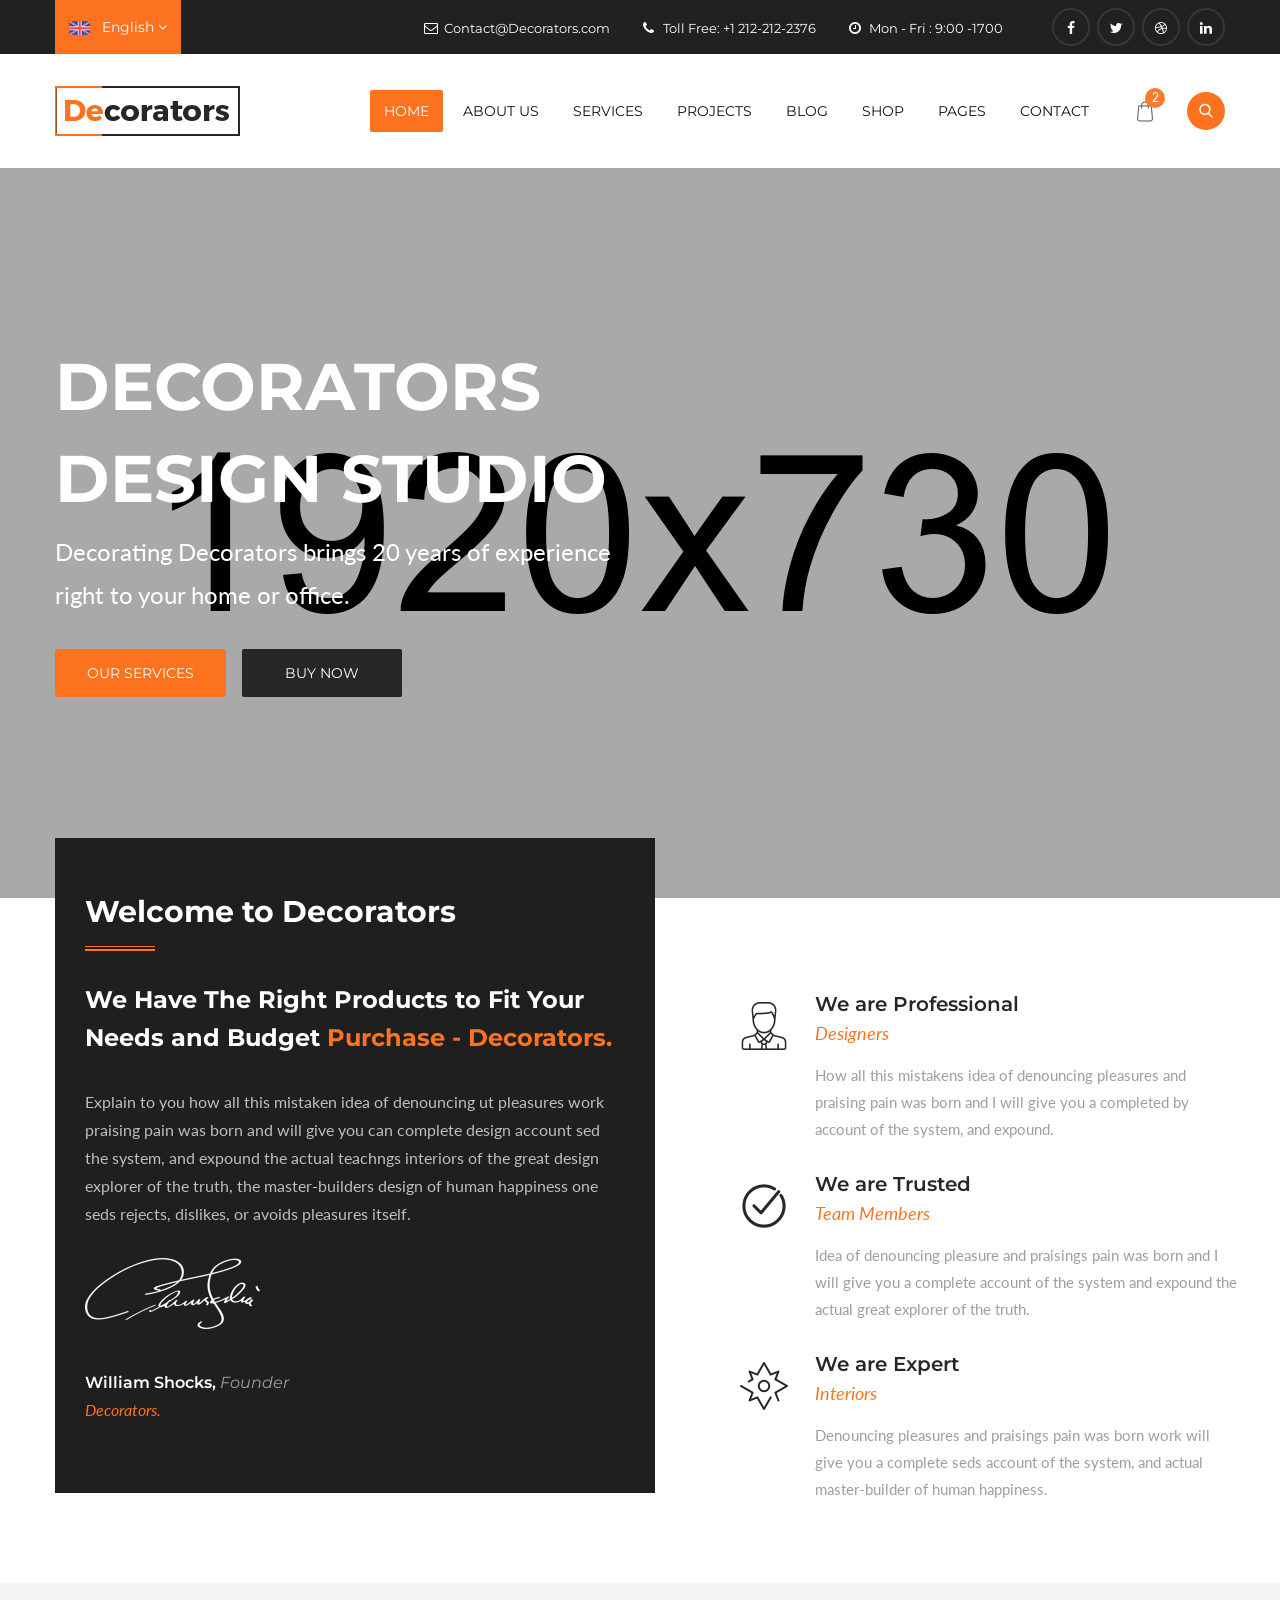
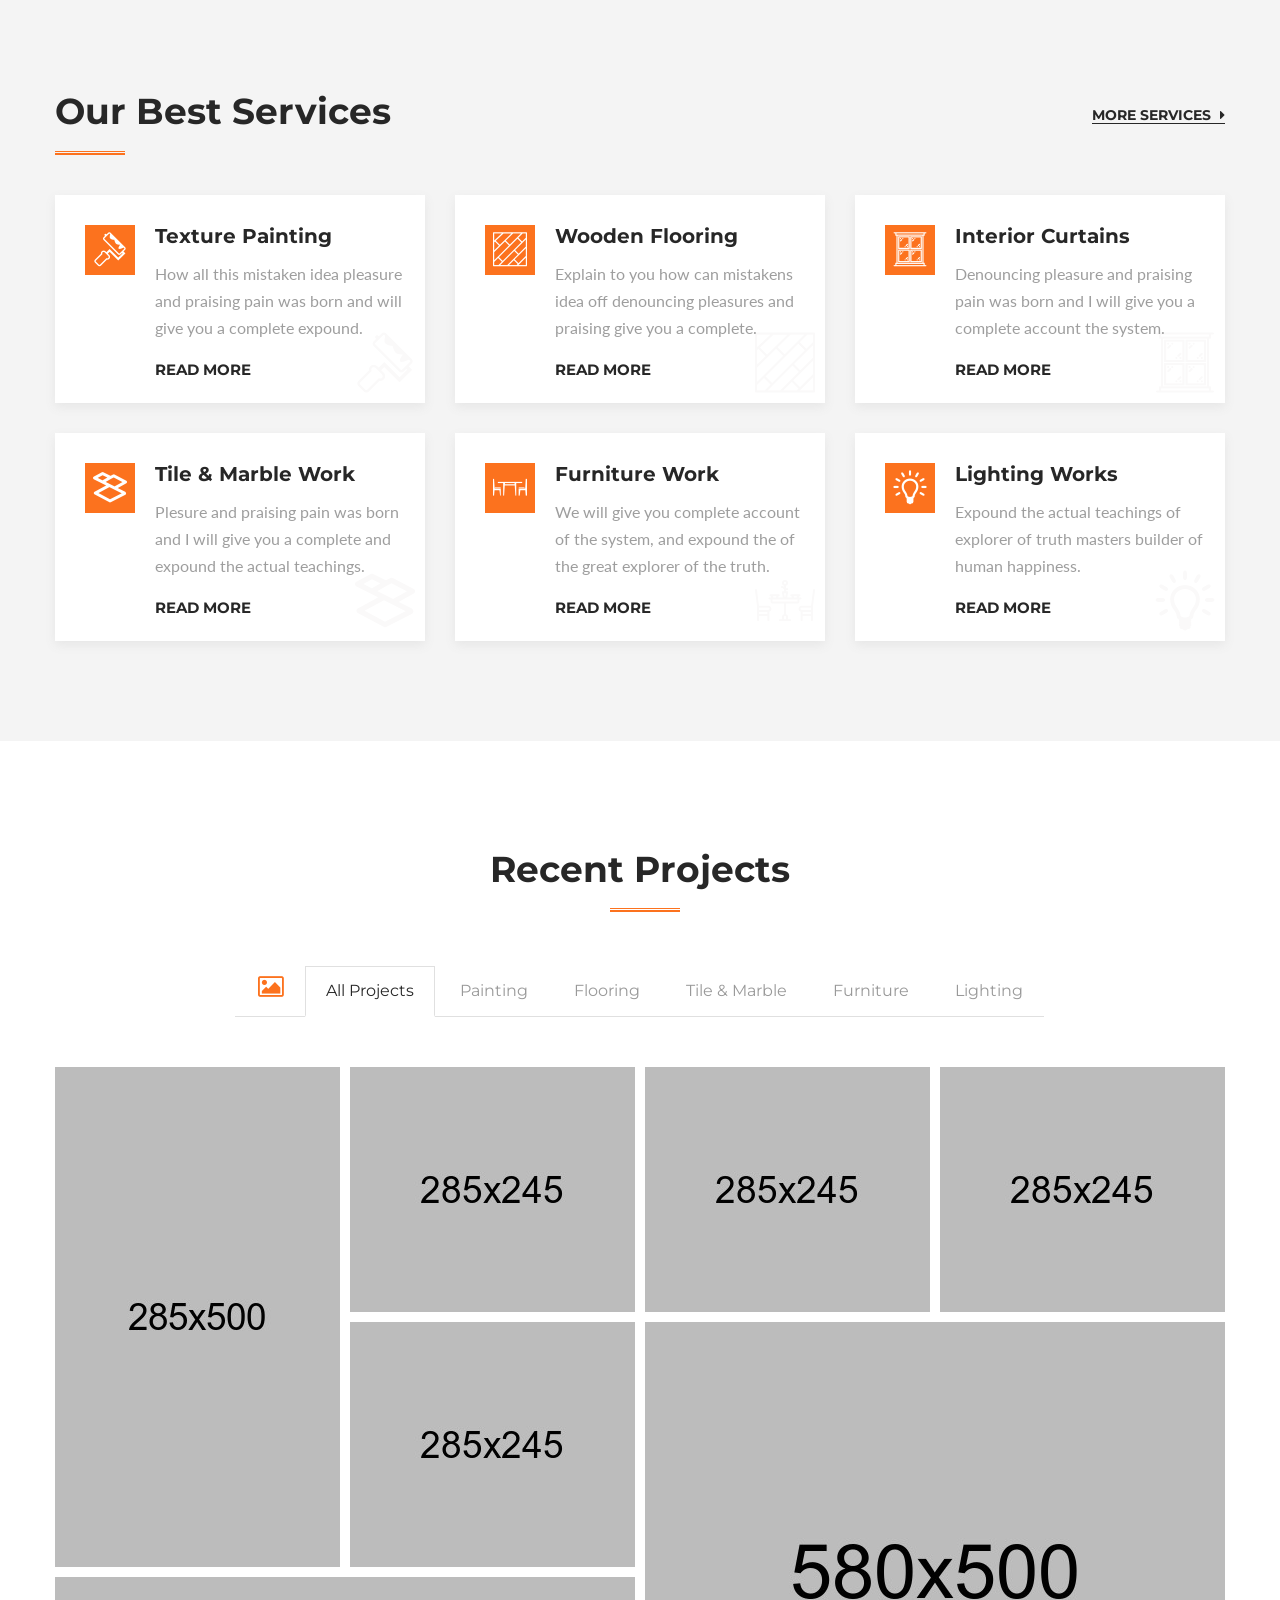
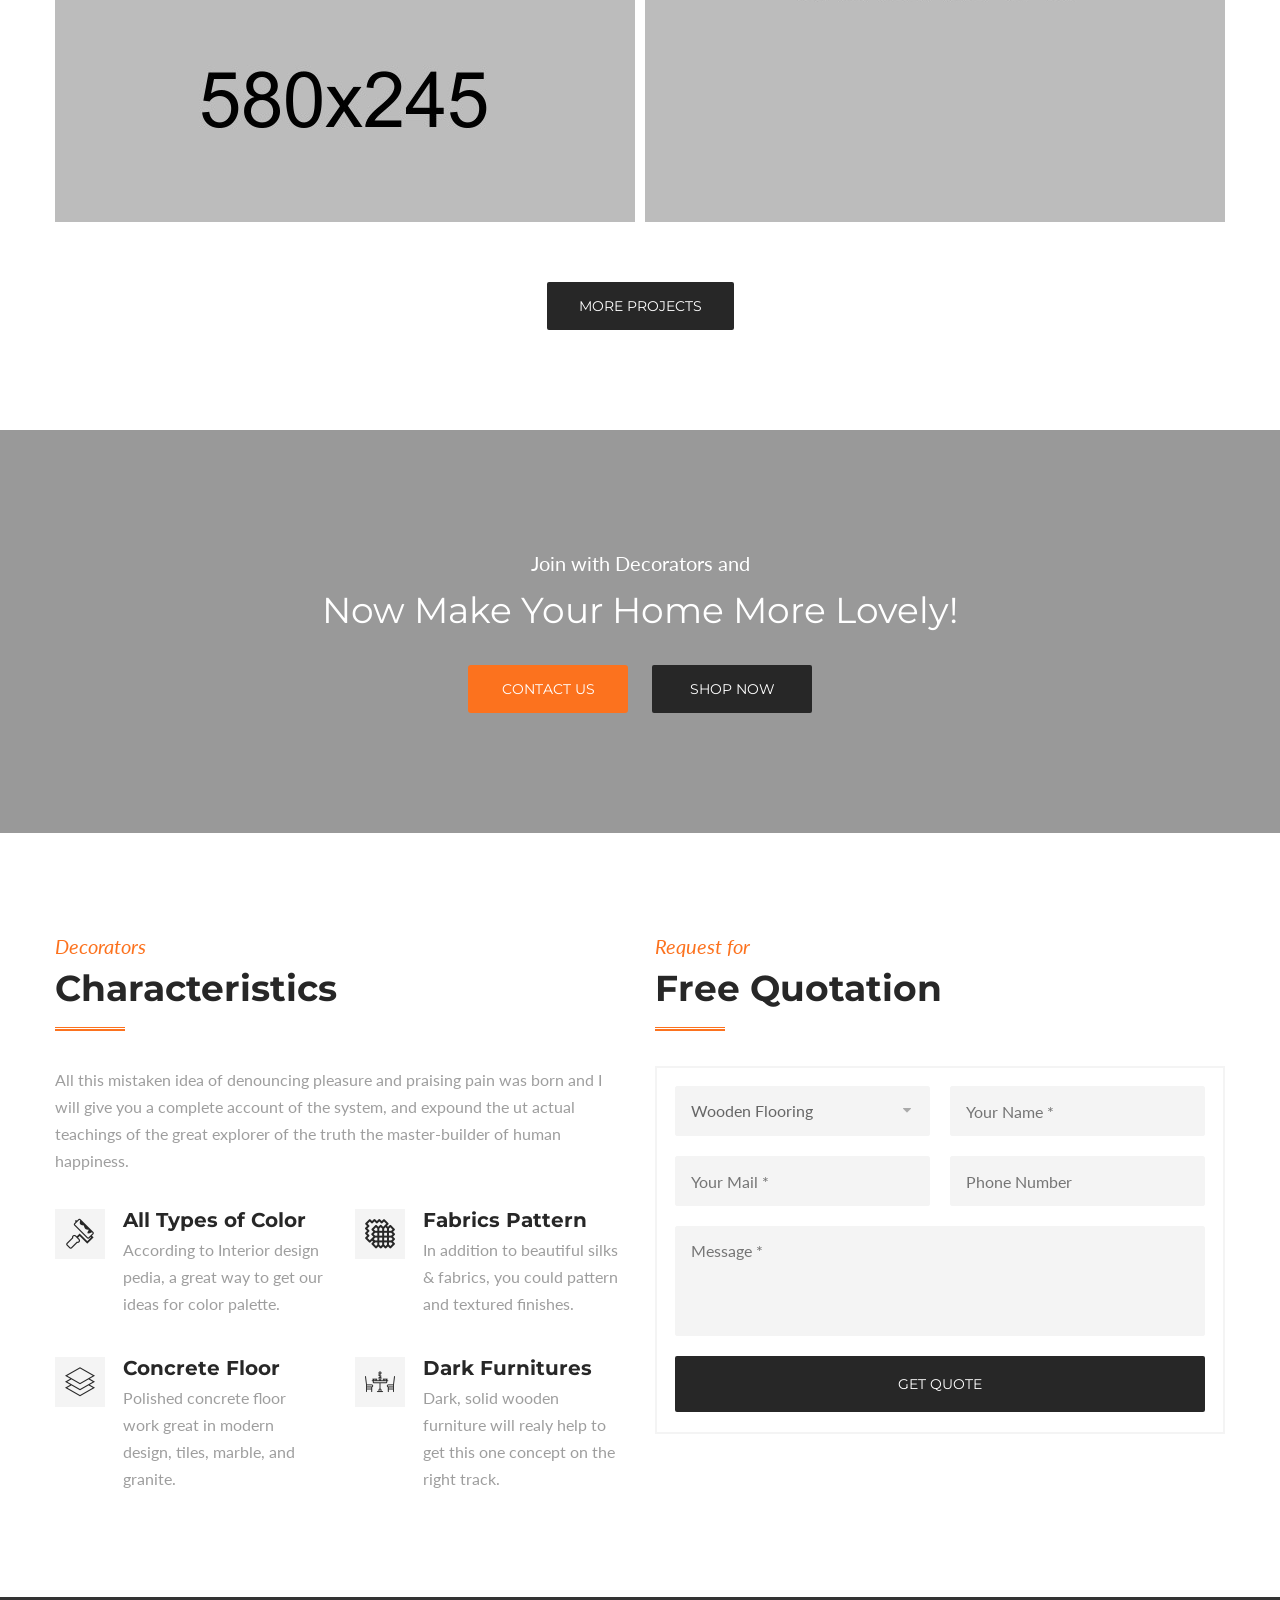
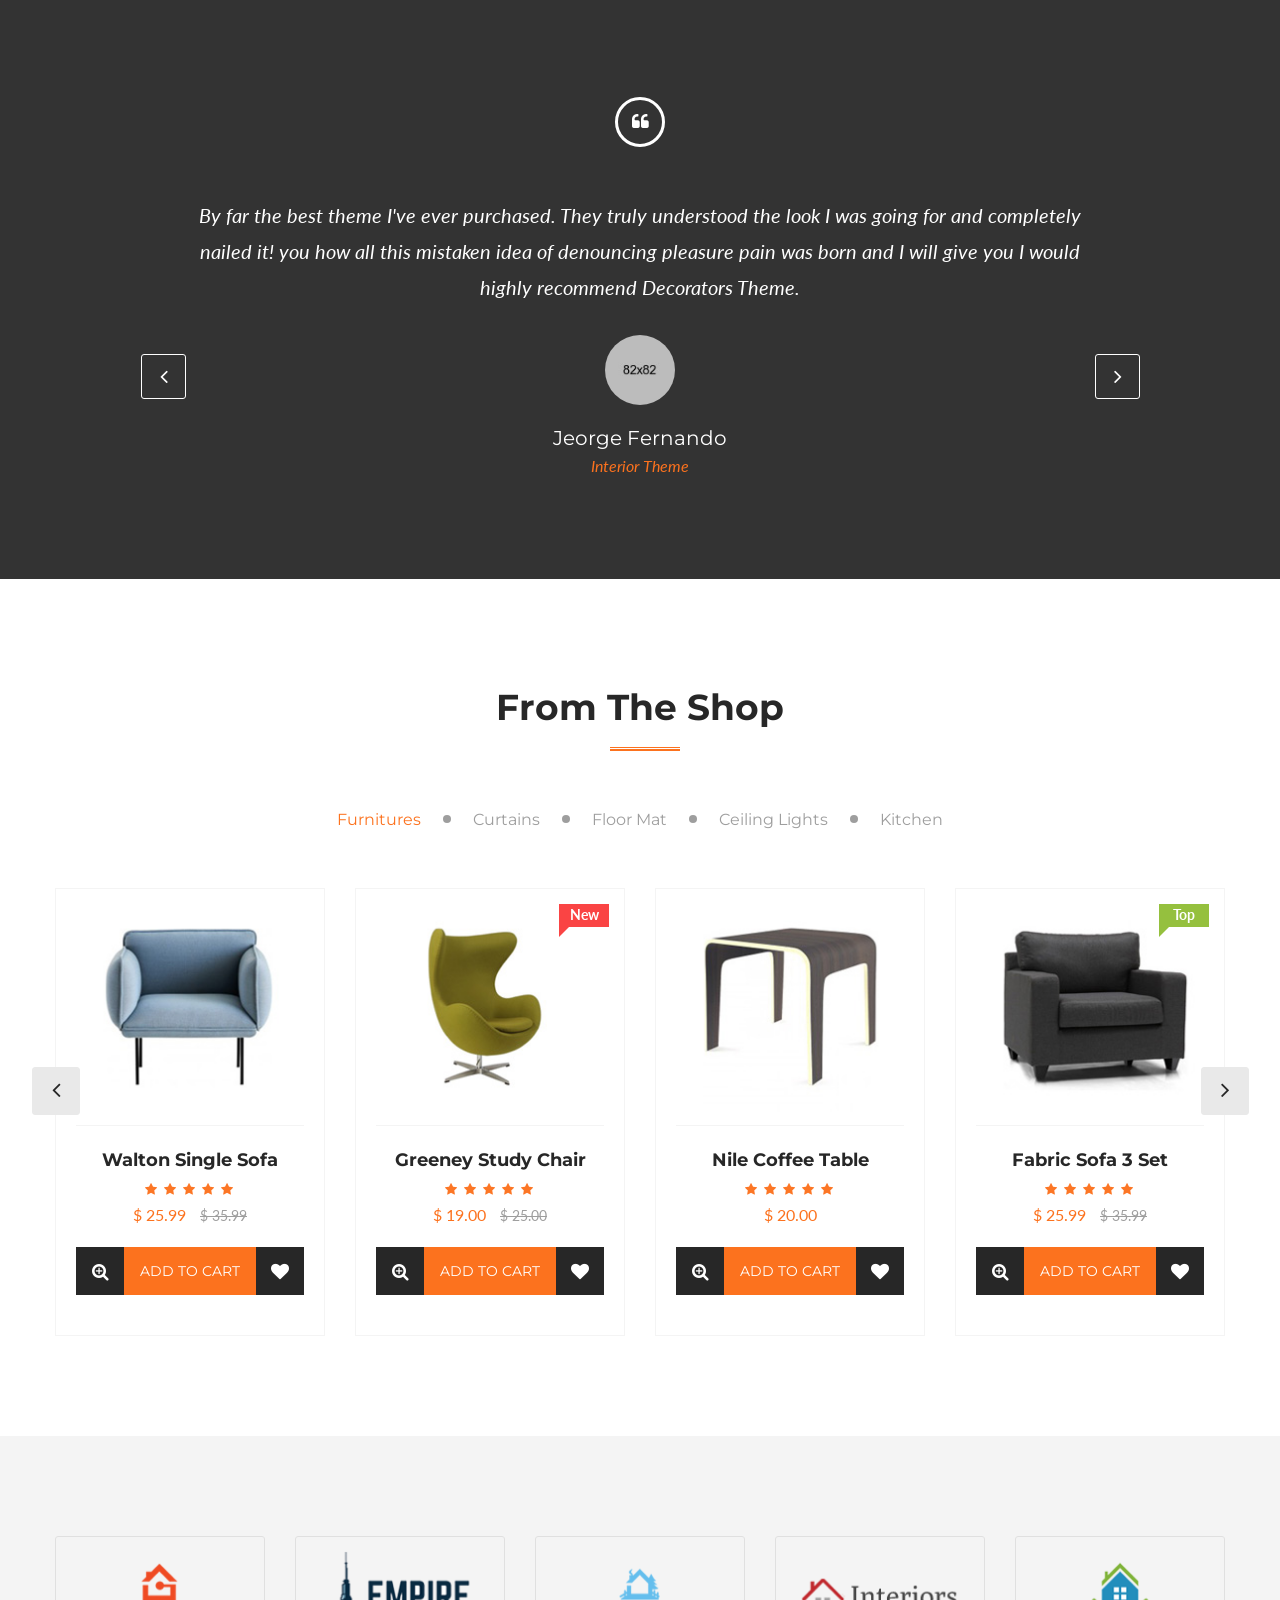
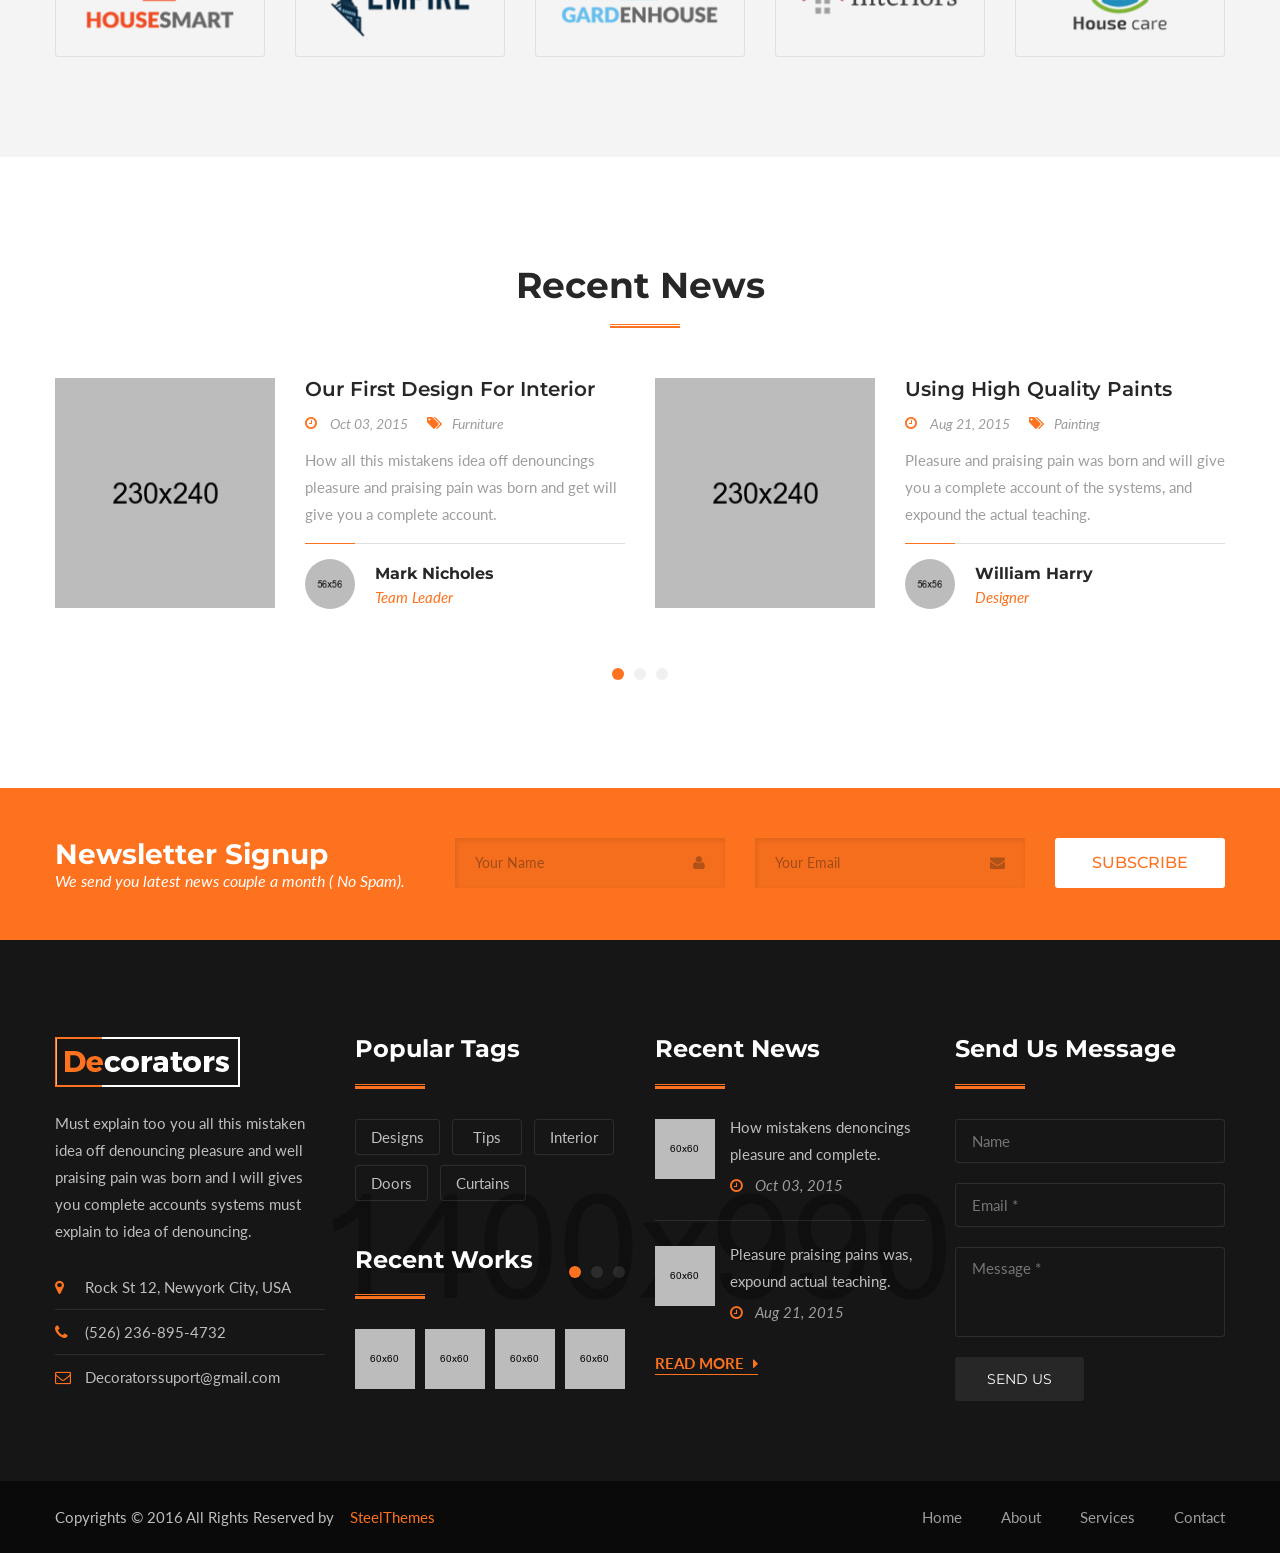
==== index.html @ 327706ab "add" ====
<!DOCTYPE html>
<html>
<head>
<meta charset="utf-8">
<title>Decorators - Design Studio HTML Template | Homepage</title>
<!-- Stylesheets -->
<link href="css/bootstrap.css" rel="stylesheet">
<link href="css/revolution-slider.css" rel="stylesheet">
<link href="css/style.css" rel="stylesheet">
<link rel="shortcut icon" href="images/favicon.ico" type="image/x-icon">
<link rel="icon" href="images/favicon.ico" type="image/x-icon">
<!-- Responsive -->
<meta http-equiv="X-UA-Compatible" content="IE=edge">
<meta name="viewport" content="width=device-width, initial-scale=1.0, maximum-scale=1.0, user-scalable=0">
<link href="css/responsive.css" rel="stylesheet">
<!--[if lt IE 9]><script src="https://cdnjs.cloudflare.com/ajax/libs/html5shiv/3.7.3/html5shiv.js"></script><![endif]-->
<!--[if lt IE 9]><script src="js/respond.js"></script><![endif]-->
</head>

<body>

<div class="page-wrapper">
 	
    <!-- Preloader -->
    <div class="preloader"></div>
 	
    <!-- Main Header-->
    <header class="main-header">
    	<!-- Header Top -->
    	<div class="header-top">
        	<div class="auto-container">
            	<div class="row clearfix">
                    
                    <!--Top Left-->
                    <div class="top-left pull-left">
                    	<div class="dropdown lang-dropdown">
                        	<button  class="btn btn-primary dropdown-toggle" type="button" data-toggle="dropdown"><img src="images/icons/flog.png" alt="" /> &nbsp; English <span class="fa fa-angle-down"></span></button>
                            <ul class="dropdown-menu">
                                <li><a href="#">French</a></li>
                                <li><a href="#">Espanish</a></li>
                                <li><a href="#">Chinese</a></li>
                            </ul>
                        </div>
                    </div>
                    
                    <!--Top Right-->
                    <div class="top-right pull-right">
                    
                    	<!--social-icon-->
                        <div class="social-icon">
                        	<a href="#"><span class="fa fa-facebook"></span></a>
                            <a href="#"><span class="fa fa-twitter"></span></a>
                            <a href="#"><span class="fa fa-dribbble"></span></a>
                            <a href="#"><span class="fa fa-linkedin"></span></a>
                        </div>
                        
                    	<ul>
                        	<li><span class="fa fa-envelope-o"></span>Contact@Decorators.com</li>
                            <li><span class="fa fa-phone"></span>Toll Free: +1 212-212-2376</li>
                            <li><span class="fa fa-clock-o"></span>Mon - Fri : 9:00 -1700</li>
                        </ul>
                        
                        
                    </div>
                    
                </div>
                
            </div>
        </div><!-- Header Top End -->
        
        
        <!-- Main Box -->
    	<div class="main-box">
        	<div class="auto-container">
            	<div class="outer-container clearfix">
                    <!--Logo Box-->
                    <div class="logo-box">
                        <div class="logo"><a href="index.html"><img src="images/logo.png" alt=""></a></div>
                    </div>
                    
                    <!--Nav Outer-->
                    <div class="nav-outer clearfix">
                        <!-- Main Menu -->
                        <nav class="main-menu">
                            <div class="navbar-header">
                                <!-- Toggle Button -->    	
                                <button type="button" class="navbar-toggle" data-toggle="collapse" data-target=".navbar-collapse">
                                <span class="icon-bar"></span>
                                <span class="icon-bar"></span>
                                <span class="icon-bar"></span>
                                </button>
                            </div>
                            
                            <div class="navbar-collapse collapse clearfix">
                                <ul class="navigation clearfix">
                                    <li class="current"><a href="index.html">Home</a></li>
                                    <li class="dropdown"><a href="#">About Us</a>
                                    	<ul>
                                            <li><a href="about-us.html">About Us</a></li>
                                            <li><a href="our-team.html">Our Team</a></li>
                                            <li><a href="team-single.html">Team Single</a></li>
                                        </ul>
                                    </li>
                                    <li class="dropdown"><a href="#">Services</a>
                                    	<ul>
                                            <li><a href="services.html">Our Services</a></li>
                                            <li><a href="service-single.html">Services Single</a></li>
                                        </ul>
                                    </li>
                                    <li class="dropdown"><a href="#">Projects</a>
                                    	<ul>
                                            <li><a href="portfolio-default.html">Projects Standard</a></li>
                                            <li><a href="portfolio-fullwidth.html">Projects Fullwidth</a></li>
                                            <li><a href="portfolio-with-text.html">Projects With Text</a></li>
                                            <li><a href="portfolio-single-one.html">Projects Single 01</a></li>
                                            <li><a href="portfolio-single-two.html">Projects Single 02</a></li>
                                        </ul>
                                    </li>
                                    <li class="dropdown"><a href="#">Blog</a>
                                    	<ul>
                                            <li><a href="blog.html">Blog Standard</a></li>
                                            <li><a href="blog-large-image.html">Blog Large Image</a></li>
                                            <li><a href="blog-single.html">Blog Single</a></li>
                                        </ul>
                                    </li>
                                    
                                    <li class="dropdown"><a href="#">Shop</a>
                                        <ul>
                                            <li><a href="shop.html">Shop Products</a></li>
                                            <li><a href="shop-single.html">Shop Single</a></li>
                                            <li><a href="shopping-cart.html">Shopping Cart</a></li>
                                            <li><a href="checkout.html">Checkout</a></li>
                                            <li><a href="register.html">Login / Register</a></li>
                                        </ul>
                                    </li>
                                    
                                    <li class="dropdown"><a href="#">Pages</a>
                                    	<ul>
                                            <li><a href="about-us.html">About Us</a></li>
                                            <li><a href="our-team.html">Our Team</a></li>
                                            <li><a href="team-single.html">Team Single</a></li>
                                            <li><a href="pricing.html">Pricing Table</a></li>
                                            <li><a href="faqs.html">FAQ's</a></li>
                                        </ul>
                                    </li>
                                    
                                    <li><a href="contact.html">Contact</a></li>
                                    
                                 </ul>
                            </div>
                        </nav><!-- Main Menu End-->
                        
                    </div><!--Nav Outer End-->
                    
                    <!-- Hidden Nav Toggler -->
                    <div class="nav-toggler">
                    <button class="hidden-bar-opener"><span class="icon fa fa-bars"></span></button>
                    </div><!-- / Hidden Nav Toggler -->
                    
                    <!--Search Btn-->
                    <a href="shopping-cart.html" class="cart-btn-outer"><div class="icon"><span class="flaticon-shopping-bag"></span><span class="count">2</span></div></a>
                    <div class="header-search-icon search-box-btn"><span class="flaticon-search"></span></div>
                    
            	</div>    
            </div>
        </div>
    
    </header>
    <!--End Main Header -->
    
    
    <!-- Hidden Navigation Bar -->
    <section class="hidden-bar right-align">
        
        <div class="hidden-bar-closer">
            <button class="btn"><i class="fa fa-close"></i></button>
        </div>
        
        <!-- Hidden Bar Wrapper -->
        <div class="hidden-bar-wrapper">
        
            <!-- .logo -->
            <div class="logo text-center">
                <a href="index.html"><img src="images/logo-2.png" alt=""></a>			
            </div><!-- /.logo -->
            
            <!-- .Side-menu -->
            <div class="side-menu">
            <!-- .navigation -->
                <ul class="navigation">
                    <li class="current"><a href="index.html">Home</a></li>
                    <li class="dropdown"><a href="#">About Us</a>
                        <ul>
                            <li><a href="about-us.html">About Us</a></li>
                            <li><a href="our-team.html">Our Team</a></li>
                            <li><a href="team-single.html">Team Single</a></li>
                        </ul>
                    </li>
                    <li class="dropdown"><a href="#">Services</a>
                        <ul class="submenu">
                            <li><a href="services.html">Our Services</a></li>
                            <li><a href="service-single.html">Services Single</a></li>
                        </ul>
                    </li>
                    <li class="dropdown"><a href="#">Projects</a>
                        <ul class="submenu">
                            <li><a href="portfolio-default.html">Projects Standard</a></li>
                            <li><a href="portfolio-fullwidth.html">Projects Fullwidth</a></li>
                            <li><a href="portfolio-with-text.html">Projects With Text</a></li>
                            <li><a href="portfolio-single-one.html">Projects Single 01</a></li>
                            <li><a href="portfolio-single-two.html">Projects Single 02</a></li>
                        </ul>
                    </li>
                    <li class="dropdown"><a href="#">Blog</a>
                        <ul class="submenu">
                            <li><a href="blog.html">Blog Standard</a></li>
                            <li><a href="blog-large-image.html">Blog large Image</a></li>
                            <li><a href="blog-single.html">Blog Single</a></li>
                        </ul>
                    </li>
                    
                    <li class="dropdown"><a href="#">Shop</a>
                        <ul class="submenu">
                            <li><a href="shop.html">Shop Products</a></li>
                            <li><a href="shop-single.html">Shop Single</a></li>
                            <li><a href="shopping-cart.html">Shopping Cart</a></li>
                            <li><a href="checkout.html">Checkout</a></li>
                            <li><a href="register.html">Login / Register</a></li>
                        </ul>
                    </li>
                    
                    <li class="dropdown"><a href="#">Pages</a>
                        <ul class="submenu">
                            <li><a href="about-us.html">About Us</a></li>
                            <li><a href="our-team.html">Our Team</a></li>
                            <li><a href="team-single.html">Team Single</a></li>
                            <li><a href="pricing.html">Pricing Table</a></li>
                            <li><a href="faqs.html">FAQ's</a></li>
                        </ul>
                    </li>
                    
                    <li><a href="contact.html">Contact</a></li>
                </ul>
            </div><!-- /.Side-menu -->
        
            <div class="social-icons">
                <ul>
                    <li><a href="#"><i class="fa fa-facebook"></i></a></li>
                    <li><a href="#"><i class="fa fa-twitter"></i></a></li>
                    <li><a href="#"><i class="fa fa-google-plus"></i></a></li>
                    <li><a href="#"><i class="fa fa-linkedin"></i></a></li>
                </ul>
            </div>
        
        </div><!-- / Hidden Bar Wrapper -->
    </section>
    <!-- / Hidden Bar -->
    
    <!--Main Slider-->
    <section class="main-slider">
    	
        <div class="tp-banner-container">
            <div class="tp-banner">
                <ul>
                	
                    <li data-transition="fade" data-slotamount="1" data-masterspeed="1000" data-thumb="images/main-slider/image-1.jpg"  data-saveperformance="off"  data-title="Awesome Title Here">
                    <img src="images/main-slider/image-1.jpg"  alt=""  data-bgposition="center top" data-bgfit="cover" data-bgrepeat="no-repeat"> 
                    
                    <div class="tp-caption sfl sfb tp-resizeme"
                    data-x="left" data-hoffset="15"
                    data-y="center" data-voffset="-100"
                    data-speed="1500"
                    data-start="0"
                    data-easing="easeOutExpo"
                    data-splitin="none"
                    data-splitout="none"
                    data-elementdelay="0.01"
                    data-endelementdelay="0.3"
                    data-endspeed="1200"
                    data-endeasing="Power4.easeIn"><h2>Decorators<br> design studio</h2></div>
                    
                    <div class="tp-caption sfl sfb tp-resizeme"
                    data-x="left" data-hoffset="15"
                    data-y="center" data-voffset="40"
                    data-speed="1500"
                    data-start="500"
                    data-easing="easeOutExpo"
                    data-splitin="none"
                    data-splitout="none"
                    data-elementdelay="0.01"
                    data-endelementdelay="0.3"
                    data-endspeed="1200"
                    data-endeasing="Power4.easeIn"><div class="text">Decorating Decorators brings 20 years of experience<br>right to your home or office.</div></div>
                    
                    <div class="tp-caption sfr sfb tp-resizeme"
                    data-x="left" data-hoffset="15"
                    data-y="center" data-voffset="140"
                    data-speed="1500"
                    data-start="1000"
                    data-easing="easeOutExpo"
                    data-splitin="none"
                    data-splitout="none"
                    data-elementdelay="0.01"
                    data-endelementdelay="0.3"
                    data-endspeed="1200"
                    data-endeasing="Power4.easeIn"><a href="#" class="theme-btn btn-style-one">Our Services</a> &ensp; <a href="#" class="theme-btn btn-style-two">Buy now</a></div>
                    
                    
                    </li>
                    
                    <li data-transition="fade" data-slotamount="1" data-masterspeed="1000" data-thumb="images/main-slider/image-2.jpg"  data-saveperformance="off"  data-title="Awesome Title Here">
                    <img src="images/main-slider/image-2.jpg"  alt=""  data-bgposition="center top" data-bgfit="cover" data-bgrepeat="no-repeat"> 
                    
                    <div class="tp-caption sfl sfb tp-resizeme"
                    data-x="center" data-hoffset="0"
                    data-y="center" data-voffset="-100"
                    data-speed="1500"
                    data-start="0"
                    data-easing="easeOutExpo"
                    data-splitin="none"
                    data-splitout="none"
                    data-elementdelay="0.01"
                    data-endelementdelay="0.3"
                    data-endspeed="1200"
                    data-endeasing="Power4.easeIn"><h2>Solution For Joy Living</h2></div>
                    
                    <div class="tp-caption sfl sfb tp-resizeme"
                    data-x="center" data-hoffset="0"
                    data-y="center" data-voffset="0"
                    data-speed="1500"
                    data-start="500"
                    data-easing="easeOutExpo"
                    data-splitin="none"
                    data-splitout="none"
                    data-elementdelay="0.01"
                    data-endelementdelay="0.3"
                    data-endspeed="1200"
                    data-endeasing="Power4.easeIn"><div class="text text-center">Decorating Decorators brings 20 years of experience<br>right to your home or office.</div></div>
                    
                    <div class="tp-caption sfr sfb tp-resizeme"
                    data-x="center" data-hoffset="15"
                    data-y="center" data-voffset="100"
                    data-speed="1500"
                    data-start="1000"
                    data-easing="easeOutExpo"
                    data-splitin="none"
                    data-splitout="none"
                    data-elementdelay="0.01"
                    data-endelementdelay="0.3"
                    data-endspeed="1200"
                    data-endeasing="Power4.easeIn"><a href="#" class="theme-btn btn-style-one">Our Services</a> &ensp; <a href="#" class="theme-btn btn-style-two">Buy now</a></div>
                    
                    
                    </li>
                    
                    <li data-transition="fade" data-slotamount="1" data-masterspeed="1000" data-thumb="images/main-slider/image-3.jpg"  data-saveperformance="off"  data-title="Awesome Title Here">
                    <img src="images/main-slider/image-3.jpg"  alt=""  data-bgposition="center top" data-bgfit="cover" data-bgrepeat="no-repeat"> 
                    
                    <div class="tp-caption sfl sfb tp-resizeme"
                    data-x="left" data-hoffset="500"
                    data-y="center" data-voffset="-100"
                    data-speed="1500"
                    data-start="0"
                    data-easing="easeOutExpo"
                    data-splitin="none"
                    data-splitout="none"
                    data-elementdelay="0.01"
                    data-endelementdelay="0.3"
                    data-endspeed="1200"
                    data-endeasing="Power4.easeIn"><h2>We Give Life to <br>Your Home</h2></div>
                    
                    <div class="tp-caption sfl sfb tp-resizeme"
                    data-x="left" data-hoffset="500"
                    data-y="center" data-voffset="40"
                    data-speed="1500"
                    data-start="500"
                    data-easing="easeOutExpo"
                    data-splitin="none"
                    data-splitout="none"
                    data-elementdelay="0.01"
                    data-endelementdelay="0.3"
                    data-endspeed="1200"
                    data-endeasing="Power4.easeIn"><div class="text">Decorating Decorators brings 20 years of experience<br>right to your home or office.</div></div>
                    
                    <div class="tp-caption sfr sfb tp-resizeme"
                    data-x="left" data-hoffset="500"
                    data-y="center" data-voffset="140"
                    data-speed="1500"
                    data-start="1000"
                    data-easing="easeOutExpo"
                    data-splitin="none"
                    data-splitout="none"
                    data-elementdelay="0.01"
                    data-endelementdelay="0.3"
                    data-endspeed="1200"
                    data-endeasing="Power4.easeIn"><a href="#" class="theme-btn btn-style-one">Our Services</a> &ensp; <a href="#" class="theme-btn btn-style-two">Buy now</a></div>
                    
                    
                    </li>
                    
                </ul>
                
            	<div class="tp-bannertimer"></div>
            </div>
        </div>
    </section>
    
    <!--welcome-section-->
    <section class="welcome-section">
    	<div class="auto-container">
        	<div class="row clearfix">
            	<!--welcome-column-->
            	<div class="col-md-6 col-sm-12 col-xs-12 welcome-column">
                	<!--inner-content-->
                	<div class="inner-content wow fadeInLeft" data-wow-delay="0ms" data-wow-duration="1500ms">
                    	<h2>Welcome to Decorators</h2>
                        <h3>We Have The Right Products to Fit Your Needs and Budget <span>Purchase - Decorators.</span></h3>
                        
                        <div class="text">Explain to you how all this mistaken idea of denouncing ut pleasures work
                        praising pain was born and  will give you can complete design account sed
                        the system, and expound the actual teachngs interiors of the great design
                        explorer of the truth, the master-builders design of human happiness one
                        seds rejects, dislikes, or avoids pleasures itself.</div>
                        <figure class="signature">
                        	<img src="images/icons/signature.png" alt="" />
                        </figure>
                        
                        <!--author-title-->
                        <div class="author-title">
                        	<div class="author-info">William Shocks, <span>Founder</span></div>
                            <div class="author-designation">Decorators.</div>
                        </div>
                    </div>
                </div>
                
                <!--service-column-->
                <div class="col-md-6 col-sm-12 col-xs-12 service-column">
                	<!--service-block-one-->
                	<div class="service-block-one">
                    	<div class="inner-box">
                            <!--icon-block-->
                            <div class="icon-box">
                                <span class="flaticon-avatar-1"></span>
                            </div>
                            <h3>We are Professional</h3>
                            <div class="category"><a href="#">Designers</a></div>
                            <div class="text">How all this mistakens idea of denouncing pleasures and praising pain was born and I will give you a completed by account of the system, and expound.</div>
                        </div>
                    </div>
                    <!--service-block-one-->
                    <div class="service-block-one">
                    	<div class="inner-box">
                            <!--icon-block-->
                            <div class="icon-box">
                                <span class="flaticon-correct"></span>
                            </div>
                            <h3>We are Trusted</h3>
                            <div class="category"><a href="#">Team Members</a></div>
                            <div class="text">Idea of denouncing pleasure and praisings pain was born and I will give you a complete account of the system and expound the actual great explorer of the truth.</div>
                        </div>
                    </div>
                    <!--service-block-one-->
                    <div class="service-block-one">
                    	<div class="inner-box">
                            <!--icon-block-->
                            <div class="icon-box">
                                <span class="flaticon-compass"></span>
                            </div>
                            <h3>We are Expert</h3>
                            <div class="category"><a href="#">Interiors</a></div>
                            <div class="text">Denouncing pleasures and praisings pain was born work  will give you a complete seds account of the system, and actual master-builder of human happiness.</div>
                        </div>
                    </div>
                    
                </div>
            </div>
        </div>
    </section>
    
    
    <!--best-service-section-->
    <section class="best-service-section">
    	<div class="auto-container">
        	
            <!--sec-title-->
            <div class="sec-title clearfix">
                <h2 class="pull-left">Our Best Services</h2>
                <a class="service-link pull-right" href="#">More Services <span class="fa fa-caret-right"></span></a>
            </div>
            
        	<div class="row clearfix">
            
                <!--service-block-two-->
                <div class="service-block-two col-lg-4 col-md-6 col-sm-12 col-xs-12">
                	<!--inner-box-->
                	<div class="inner-box wow fadeIn" data-wow-delay="0ms" data-wow-duration="1500ms">
                    	<div class="image-layer" style="background-image:url(images/resource/service-block-two-bg.jpg)"></div>
                    	<!--icon-box-->
                    	<div class="icon-box">
                        	<span class="flaticon-improvement"></span>
                        </div>
                        
                        <h3>Texture Painting</h3>
                        <div class="text">How all this mistaken idea pleasure and praising pain was born and will give you a complete expound.</div>
                        <a href="#" class="read-more">Read More</a>
                        
                        <!--bottom-icon-->
                        <div class="bottom-icon">
                        	<span class="flaticon-improvement"></span>
                        </div>
                        
                    </div>
                </div>
                
                <div class="service-block-two col-lg-4 col-md-6 col-sm-12 col-xs-12">
                	<!--inner-box-->
                	<div class="inner-box wow fadeIn" data-wow-delay="400ms" data-wow-duration="1500ms">
                    	<div class="image-layer" style="background-image:url(images/resource/service-block-two-bg.jpg)"></div>
                    	<!--icon-box-->
                    	<div class="icon-box">
                        	<span class="flaticon-parquet"></span>
                        </div>
                        
                        <h3>Wooden Flooring</h3>
                        <div class="text">Explain to you how can mistakens idea off denouncing pleasures and praising give you a complete.</div>
                        <a href="#" class="read-more">Read More</a>
                        
                        <!--bottom-icon-->
                        <div class="bottom-icon">
                        	<span class="flaticon-parquet"></span>
                        </div>
                        
                    </div>
                </div>
                
                <div class="service-block-two col-lg-4 col-md-6 col-sm-12 col-xs-12">
                	<!--inner-box-->
                	<div class="inner-box wow fadeIn" data-wow-delay="800ms" data-wow-duration="1500ms">
                    	<div class="image-layer" style="background-image:url(images/resource/service-block-two-bg.jpg)"></div>
                    	<!--icon-box-->
                    	<div class="icon-box">
                        	<span class="flaticon-window"></span>
                        </div>
                        
                        <h3>Interior Curtains</h3>
                        <div class="text">Denouncing pleasure and praising pain was born and I will give you a complete account the system.</div>
                        <a href="#" class="read-more">Read More</a>
                        
                        <!--bottom-icon-->
                        <div class="bottom-icon">
                        	<span class="flaticon-window"></span>
                        </div>
                        
                    </div>
                </div>
                
                <div class="service-block-two col-lg-4 col-md-6 col-sm-12 col-xs-12">
                	<!--inner-box-->
                	<div class="inner-box wow fadeIn" data-wow-delay="0ms" data-wow-duration="1500ms">
                    	<div class="image-layer" style="background-image:url(images/resource/service-block-two-bg.jpg)"></div>
                    	<!--icon-box-->
                    	<div class="icon-box">
                        	<span class="flaticon-tiles"></span>
                        </div>
                        
                        <h3>Tile & Marble Work</h3>
                        <div class="text">Plesure and praising pain was born and I will give you a complete and expound the actual teachings.</div>
                        <a href="#" class="read-more">Read More</a>
                        
                        <!--bottom-icon-->
                        <div class="bottom-icon">
                        	<span class="flaticon-tiles"></span>
                        </div>
                        
                    </div>
                </div>
                
                <div class="service-block-two col-lg-4 col-md-6 col-sm-12 col-xs-12">
                	<!--inner-box-->
                	<div class="inner-box wow fadeIn" data-wow-delay="400ms" data-wow-duration="1500ms">
                    	<div class="image-layer" style="background-image:url(images/resource/service-block-two-bg.jpg)"></div>
                    	<!--icon-box-->
                    	<div class="icon-box">
                        	<span class="flaticon-two"></span>
                        </div>
                        
                        <h3>Furniture Work</h3>
                        <div class="text">We will give you complete account of the system, and expound the of the great explorer of the truth.</div>
                        <a href="#" class="read-more">Read More</a>
                        
                        <!--bottom-icon-->
                        <div class="bottom-icon">
                        	<span class="flaticon-dinner"></span>
                        </div>
                        
                    </div>
                </div>
                
                <div class="service-block-two col-lg-4 col-md-6 col-sm-12 col-xs-12">
                	<!--inner-box-->
                	<div class="inner-box wow fadeIn" data-wow-delay="800ms" data-wow-duration="1500ms">
                    	<div class="image-layer" style="background-image:url(images/resource/service-block-two-bg.jpg)"></div>
                    	<!--icon-box-->
                    	<div class="icon-box">
                        	<span class="flaticon-bright-lightbulb"></span>
                        </div>
                        
                        <h3>Lighting Works</h3>
                        <div class="text">Expound the actual teachings of explorer of truth masters builder of human happiness.</div>
                        <a href="#" class="read-more">Read More</a>
                        
                        <!--bottom-icon-->
                        <div class="bottom-icon">
                        	<span class="flaticon-bright-lightbulb"></span>
                        </div>
                        
                    </div>
                </div>
                
                
            </div>
        </div>
    </section>
    
    
    <!--Gallery Section-->
    <section class="gallery-section">
    	<div class="auto-container">
            
            <!--Section Title-->
            <div class="sec-title-four">
                <h2>Recent Projects</h2>
            </div>
            
            <!--Sortable Masonry-->
            <div class="sortable-masonry">
                <!--Filter-->
                <div class="filters text-center">
                <div class="icon-box"><span class="fa fa-picture-o"></span></div>
                
                    <ul class="filter-tabs filter-btns clearfix">
                        <li class="active filter" data-role="button" data-filter=".all">All Projects</li>          
                        <li class="filter" data-role="button" data-filter=".painting">Painting</li>
                        <li class="filter" data-role="button" data-filter=".flooring">Flooring</li>
                        <li class="filter" data-role="button" data-filter=".tile-marble">Tile &amp; Marble</li>
                        <li class="filter" data-role="button" data-filter=".furniture">Furniture</li>
                        <li class="filter" data-role="button" data-filter=".lighting">Lighting</li>
                    </ul>
                </div>
                
                
                <div class="items-container clearfix">
                    
                    <!--Default Portfolio Item-->
                    <div class="col-lg-3 col-md-4 col-sm-6 col-xs-12 default-portfolio-item masonry-item all tile-marble">
                        <div class="inner-box">
                            <figure class="image-box"><img src="images/gallery/1.jpg" alt=""></figure>
                            <!--Overlay Box-->
                            <div class="overlay-one">
                                <div class="overlay-inner">
                                    <div class="content">
                                        <a href="portfolio-single-one.html" class="proj-link"><span class="fa fa-link"></span></a>
                                    </div>
                                </div>
                            </div>
                            <!--Caption Box-->
                            <div class="caption-box-one">
                            	<h3><a href="portfolio-single-one.html">Living Room</a></h3>
                                <a href="#" class="cat-link">Painting</a>
                            </div>
                        </div>
                    </div>
                    
                    <!--Default Portfolio Item-->
                    <div class="col-lg-3 col-md-4 col-sm-6 col-xs-12 default-portfolio-item masonry-item all tile-marble lighting">
                        <div class="inner-box">
                            <figure class="image-box"><img src="images/gallery/2.jpg" alt=""></figure>
                            <!--Overlay Box-->
                            <div class="overlay-one">
                                <div class="overlay-inner">
                                    <div class="content">
                                        <a href="portfolio-single-one.html" class="proj-link"><span class="fa fa-link"></span></a>
                                    </div>
                                </div>
                            </div>
                            <!--Caption Box-->
                            <div class="caption-box-one">
                            	<h3><a href="portfolio-single-one.html">Living Room</a></h3>
                                <a href="#" class="cat-link">Painting</a>
                            </div>
                        </div>
                    </div>
                    
                    <!--Default Portfolio Item-->
                    <div class="col-lg-3 col-md-4 col-sm-6 col-xs-12 default-portfolio-item masonry-item all flooring tile-marble furniture lighting">
                        <div class="inner-box">
                            <figure class="image-box"><img src="images/gallery/3.jpg" alt=""></figure>
                            <!--Overlay Box-->
                            <div class="overlay-one">
                                <div class="overlay-inner">
                                    <div class="content">
                                        <a href="portfolio-single-one.html" class="proj-link"><span class="fa fa-link"></span></a>
                                    </div>
                                </div>
                            </div>
                            <!--Caption Box-->
                            <div class="caption-box-one">
                            	<h3><a href="portfolio-single-one.html">Living Room</a></h3>
                                <a href="#" class="cat-link">Painting</a>
                            </div>
                        </div>
                    </div>
                    
                    <!--Default Portfolio Item-->
                    <div class="col-lg-3 col-md-4 col-sm-6 col-xs-12 default-portfolio-item masonry-item all painting flooring furniture">
                        <div class="inner-box">
                            <figure class="image-box"><img src="images/gallery/4.jpg" alt=""></figure>
                            <!--Overlay Box-->
                            <div class="overlay-one">
                                <div class="overlay-inner">
                                    <div class="content">
                                        <a href="portfolio-single-one.html" class="proj-link"><span class="fa fa-link"></span></a>
                                    </div>
                                </div>
                            </div>
                            <!--Caption Box-->
                            <div class="caption-box-one">
                            	<h3><a href="portfolio-single-one.html">Living Room</a></h3>
                                <a href="#" class="cat-link">Painting</a>
                            </div>
                        </div>
                    </div>
                    
                    <!--Default Portfolio Item-->
                    <div class="col-lg-3 col-md-4 col-sm-6 col-xs-12 default-portfolio-item masonry-item all painting tile-marble furniture lighting">
                        <div class="inner-box">
                            <figure class="image-box"><img src="images/gallery/5.jpg" alt=""></figure>
                            <!--Overlay Box-->
                            <div class="overlay-one">
                                <div class="overlay-inner">
                                    <div class="content">
                                        <a href="portfolio-single-one.html" class="proj-link"><span class="fa fa-link"></span></a>
                                    </div>
                                </div>
                            </div>
                            <!--Caption Box-->
                            <div class="caption-box-one">
                            	<h3><a href="portfolio-single-one.html">Living Room</a></h3>
                                <a href="#" class="cat-link">Painting</a>
                            </div>
                        </div>
                    </div>
                    
                    <!--Default Portfolio Item-->
                    <div class="col-lg-6 col-md-6 col-sm-12 col-xs-12 default-portfolio-item masonry-item all painting flooring tile-marble">
                        <div class="inner-box">
                            <figure class="image-box"><img src="images/gallery/7.jpg" alt=""></figure>
                            <!--Overlay Box-->
                            <div class="overlay-one">
                                <div class="overlay-inner">
                                    <div class="content">
                                        <a href="portfolio-single-one.html" class="proj-link"><span class="fa fa-link"></span></a>
                                    </div>
                                </div>
                            </div>
                            <!--Caption Box-->
                            <div class="caption-box-one">
                            	<h3><a href="portfolio-single-one.html">Living Room</a></h3>
                                <a href="#" class="cat-link">Painting</a>
                            </div>
                        </div>
                    </div>
                    
                    <!--Default Portfolio Item-->
                    <div class="col-lg-6 col-md-6 col-sm-12 col-xs-12 default-portfolio-item masonry-item all flooring furniture lighting">
                        <div class="inner-box">
                            <figure class="image-box"><img src="images/gallery/6.jpg" alt=""></figure>
                            <!--Overlay Box-->
                            <div class="overlay-one">
                                <div class="overlay-inner">
                                    <div class="content">
                                        <a href="portfolio-single-one.html" class="proj-link"><span class="fa fa-link"></span></a>
                                    </div>
                                </div>
                            </div>
                            <!--Caption Box-->
                            <div class="caption-box-one">
                            	<h3><a href="portfolio-single-one.html">Living Room</a></h3>
                                <a href="#" class="cat-link">Painting</a>
                            </div>
                        </div>
                    </div>
                    
                </div>
                
            </div><!--End Sortable Masonry-->
            
            <div class="text-center padd-top-50"><a class="theme-btn btn-style-two" href="portfolio-standard.html">More Projects</a></div>
        
        </div>    
        
        
    </section>
    
    
    <!--call-to-action-->
    <section class="call-to-action" style="background-image:url(images/background/image-1.jpg);">
    	<div class="auto-container">
        	<div class="row">
            	<div class="text">Join with Decorators and</div>
                <h2>Now Make Your Home More Lovely!</h2>
                
                <a class="theme-btn btn-style-one" href="#">Contact Us</a>
                <a class="theme-btn btn-style-two" href="#">Shop Now</a>
                
            </div>
        </div>
    </section>
    
    
    <!--default-two-column-->
    <section class="default-two-column">
    	<div class="auto-container">
        	<div class="row clearfix">
            
            	<div class="column spec-column col-md-6 col-sm-12">
                    <!--sec-title-three-->
                    <div class="sec-title-three">
                        <div class="sub-title">Decorators</div>
                        <h2>Characteristics</h2>
                    </div>
                    <div class="text">All this mistaken idea of denouncing pleasure and praising pain was born and I will give you a complete account of the system, and expound the ut actual teachings of the great explorer of the truth the master-builder of human happiness.</div>
                    <!--specs-->
                    <div class="specs clearfix">
                        <div class="row clearfix">
                            <!--spec-block-->
                            <div class="spec-block col-lg-6 col-md-12 col-sm-12 col-xs-12">
                                <!--spec-block-->
                                <div class="inner-box">
                                    <!--icon-box-->
                                    <div class="icon-box">
                                        <span class="flaticon-improvement"></span>
                                    </div>
                                    <h3>All Types of Color</h3>
                                    <div class="text">According to Interior design pedia, a great way to get our ideas for color palette.</div>
                                </div>
                            </div>
                            
                            <div class="spec-block col-lg-6 col-md-12 col-sm-12 col-xs-12">
                                <!--spec-block-->
                                <div class="inner-box">
                                    <!--icon-box-->
                                    <div class="icon-box">
                                        <span class="flaticon-fabric"></span>
                                    </div>
                                        <h3>Fabrics Pattern</h3>
                                        <div class="text">In addition to beautiful silks & fabrics, you could pattern and textured finishes.</div>
                                </div>
                            </div>
                            
                            <div class="spec-block col-lg-6 col-md-12 col-sm-12 col-xs-12">
                                <!--spec-block-->
                                <div class="inner-box">
                                    <!--icon-box-->
                                    <div class="icon-box">
                                        <span class="flaticon-layers"></span>
                                    </div>
                                        <h3>Concrete Floor</h3>
                                        <div class="text">Polished concrete floor work great in modern design, tiles, marble, and granite.</div>
                                </div>
                            </div>
                            
                            <div class="spec-block col-lg-6 col-md-12 col-sm-12 col-xs-12">
                                <!--spec-block-->
                                <div class="inner-box">
                                    <!--icon-box-->
                                    <div class="icon-box">
                                        <span class="flaticon-dinner"></span>
                                    </div>
                                        <h3>Dark Furnitures</h3>
                                        <div class="text">Dark, solid wooden furniture will realy help to get this one  concept on the right track.</div>
                                 </div>
                            </div>
                            
                        </div>
                    </div>
                 </div>
                 
                <div class="column form-column col-md-6 col-sm-12">
                	<!--sec-title-three-->
                    <div class="sec-title-three">
                        <div class="sub-title">Request for</div>
                        <h2>Free Quotation</h2>
                    </div>
                    
                	<!--form-box-->
                	<div class="form-box default-form wow fadeInRight" data-wow-delay="0ms" data-wow-duration="1500ms">
                    	<div class="contact-form default-form">
                            <form method="post" action="contact.html">
                                <div class="row clearfix">
                                
                                	<div class="form-group col-md-6 col-sm-6 col-xs-12">
                                    	<select>
                                        	<option>Wooden Flooring</option>
                                            <option>Metal Flooring</option>
                                            <option>Concrete Flooring</option>
                                        </select>
                                    </div>
                                
                                    <div class="form-group col-md-6 col-sm-6 col-xs-12">
                                        <input type="text" name="username" value="" placeholder="Your Name *" required>
                                    </div>
        
                                    <div class="form-group col-md-6 col-sm-6 col-xs-12">
                                        <input type="email" name="email" value="" placeholder="Your Mail *" required>
                                    </div>
                                    
        							<div class="form-group col-md-6 col-sm-6 col-xs-12">
                                        <input type="text" name="number" value="" placeholder="Phone Number">
                                    </div>
                                    
                                    <div class="form-group col-md-12 col-sm-12 col-xs-12">
                                        <textarea name="message" placeholder="Message *"></textarea>
                                    </div>
        							<div class="form-group col-md-12 col-sm-12 col-xs-12">
                                    	<button type="submit" class="theme-btn btn-style-two">Get Quote</button>
                                    </div>
                                </div>
                            </form>
						</div>
                    </div>
                    
                </div>
            </div>
        </div>
    </section>
    
    
    <!--testimonial-style-one-->
    <section class="testimonial-style-one" style="background-image:url(images/background/image-2.jpg);">
    	<div class="auto-container">
        	<div class="row">
            	
                <div class="carousel-outer">
                    <div class="icon fa fa-quote-left"></div>
                    <div class="single-item-carousel">

                        <!--Slide Item-->
                        <div class="slide-item">
                            <div class="inner-box">
                                <div class="slide-text">By far the best theme I've ever purchased. They truly understood the look I was going for and completely nailed it! you how all this mistaken idea of denouncing pleasure pain was born and I will give you  I would highly recommend Decorators Theme. </div>
                                <!--auther-info-->
                                <div class="auther-info">
                                    <div class="image"><img src="images/resource/author-thumb-3.jpg" alt="" /></div>
                                    <div class="auther-name">Jeorge Fernando</div>
                                    <div class="designation">Interior Theme</div>
                                </div>
                            </div>
                        </div>
                        
                        <!--Slide Item-->
                        <div class="slide-item">
                            <div class="inner-box">
                                <div class="slide-text">By far the best theme I've ever purchased. They truly understood the look I was going for and completely nailed it! you how all this mistaken idea of denouncing pleasure pain was born and I will give you  I would highly recommend Decorators Theme. </div>
                                <!--auther-info-->
                                <div class="auther-info">
                                    <div class="image"><img src="images/resource/author-thumb-3.jpg" alt="" /></div>
                                    <div class="auther-name">Jeorge Fernando</div>
                                    <div class="designation">Interior Theme</div>
                                </div>
                            </div>
                        </div>
                        
                        <div class="slide-item">
                            <div class="inner-box">
                                <div class="slide-text">By far the best theme I've ever purchased. They truly understood the look I was going for and completely nailed it! you how all this mistaken idea of denouncing pleasure pain was born and I will give you  I would highly recommend Decorators Theme. </div>
                                <!--auther-info-->
                                <div class="auther-info">
                                    <div class="image"><img src="images/resource/author-thumb-3.jpg" alt="" /></div>
                                    <div class="auther-name">Jeorge Fernando</div>
                                    <div class="designation">Interior Theme</div>
                                </div>
                            </div>
                        </div>

                    </div>
                </div>
                
            </div>
        </div>
    </section>
    
    
    <!--tabbed-shop-section-->
    <section class="tabbed-shop-section">
    	<div class="auto-container">
        
            <div class="sec-title-four">
                <h2>From The Shop</h2>
            </div>
            
            <!--Shop Tabs Box-->
            <div class="shop-tabs-box">
                <!--Tab Buttons-->
                <ul class="tab-buttons">
                    <li data-tab="#tab-one" class="tab-btn active-btn">Furnitures</li>
                    <li data-tab="#tab-two" class="tab-btn">Curtains</li>
                    <li data-tab="#tab-three" class="tab-btn">Floor Mat</li>
                    <li data-tab="#tab-four" class="tab-btn">Ceiling Lights</li>
                    <li data-tab="#tab-five" class="tab-btn">Kitchen</li>
                </ul>
                
                <!--Tabs Content-->
                <div class="tabs-content">
                    <!--Tab / Active Tab-->
                    <div class="shop-tab active-tab" id="tab-one">
                        <div class="tabbed-shop-carousel">
                            
                            <div class="default-shop-item">
                                <!--inner-box-->
                                <div class="inner-box">
                                    <!--image-box-->
                                    <figure class="image-box">
                                        <a href="shop-single.html"><img src="images/resource/products/image-1.jpg" alt="" /></a>
                                    </figure>
                                    
                                    <!--lower-content-->
                                    <div class="lower-content">
                                        <h3><a href="shop-single.html">Walton Single Sofa</a></h3>
                                        
                                        <div class="rating">
                                            <span class="fa fa-star"></span>
                                            <span class="fa fa-star"></span>
                                            <span class="fa fa-star"></span>
                                            <span class="fa fa-star"></span>
                                            <span class="fa fa-star"></span>
                                        </div>
                                        
                                        <div class="price">$ 25.99 <span>$ 35.99</span></div>
                                        <div class="links-box">
                                            <a class="cart-btn" href="#">Add to Cart</a>
                                            <a class="zoom-btn lightbox-image" href="images/resource/products/image-1.jpg" title="Image Caption Here"><span class="fa fa-search-plus" title="Quick View"></span></a>
                                            <a class="add-to-favorite" href="#" title="Add to Favourite"><span class="fa fa-heart"></span></a>
                                        </div>
                                    </div>
                                    
                                </div>
                            </div>
                            
                            <div class="default-shop-item">
                                <!--inner-box-->
                                <div class="inner-box">
                                    <!--image-box-->
                                    <figure class="image-box">
                                        <a href="shop-single.html"><img src="images/resource/products/image-2.jpg" alt="" /></a>
                                        <div class="item-sale-tag new">New</div>
                                    </figure>
                                    
                                    <!--lower-content-->
                                    <div class="lower-content">
                                        <h3><a href="shop-single.html">Greeney Study Chair</a></h3>
                                        
                                        <div class="rating">
                                            <span class="fa fa-star"></span>
                                            <span class="fa fa-star"></span>
                                            <span class="fa fa-star"></span>
                                            <span class="fa fa-star"></span>
                                            <span class="fa fa-star"></span>
                                        </div>
                                        
                                        <div class="price">$ 19.00 <span>$ 25.00</span></div>
                                        <div class="links-box">
                                            <a class="cart-btn" href="#">Add to Cart</a>
                                            <a class="zoom-btn lightbox-image" href="images/resource/products/image-1.jpg" title="Image Caption Here"><span class="fa fa-search-plus" title="Quick View"></span></a>
                                            <a class="add-to-favorite" href="#" title="Add to Favourite"><span class="fa fa-heart"></span></a>
                                        </div>
                                    </div>
                                    
                                </div>
                            </div>
                            
                            <div class="default-shop-item">
                                <!--inner-box-->
                                <div class="inner-box">
                                    <!--image-box-->
                                    <figure class="image-box">
                                        <a href="shop-single.html"><img src="images/resource/products/image-3.jpg" alt="" /></a>
                                    </figure>
                                    
                                    <!--lower-content-->
                                    <div class="lower-content">
                                        <h3><a href="shop-single.html">Nile Coffee Table</a></h3>
                                        
                                        <div class="rating">
                                            <span class="fa fa-star"></span>
                                            <span class="fa fa-star"></span>
                                            <span class="fa fa-star"></span>
                                            <span class="fa fa-star"></span>
                                            <span class="fa fa-star"></span>
                                        </div>
                                        
                                        <div class="price">$ 20.00</div>
                                        <div class="links-box">
                                            <a class="cart-btn" href="#">Add to Cart</a>
                                            <a class="zoom-btn lightbox-image" href="images/resource/products/image-1.jpg" title="Image Caption Here"><span class="fa fa-search-plus" title="Quick View"></span></a>
                                            <a class="add-to-favorite" href="#" title="Add to Favourite"><span class="fa fa-heart"></span></a>
                                        </div>
                                    </div>
                                    
                                </div>
                            </div>
                            
                            <div class="default-shop-item">
                                <!--inner-box-->
                                <div class="inner-box">
                                    <!--image-box-->
                                    <figure class="image-box">
                                        <a href="shop-single.html"><img src="images/resource/products/image-4.jpg" alt="" /></a>
                                        <div class="item-sale-tag top">Top</div>
                                    </figure>
                                    
                                    <!--lower-content-->
                                    <div class="lower-content">
                                        <h3><a href="shop-single.html">Fabric Sofa 3 Set</a></h3>
                                        
                                        <div class="rating">
                                            <span class="fa fa-star"></span>
                                            <span class="fa fa-star"></span>
                                            <span class="fa fa-star"></span>
                                            <span class="fa fa-star"></span>
                                            <span class="fa fa-star"></span>
                                        </div>
                                        
                                        <div class="price">$ 25.99 <span>$ 35.99</span></div>
                                        <div class="links-box">
                                            <a class="cart-btn" href="#">Add to Cart</a>
                                            <a class="zoom-btn lightbox-image" href="images/resource/products/image-1.jpg" title="Image Caption Here"><span class="fa fa-search-plus" title="Quick View"></span></a>
                                            <a class="add-to-favorite" href="#" title="Add to Favourite"><span class="fa fa-heart"></span></a>
                                        </div>
                                    </div>
                                    
                                </div>
                            </div>
                            
                            <div class="default-shop-item">
                                <!--inner-box-->
                                <div class="inner-box">
                                    <!--image-box-->
                                    <figure class="image-box">
                                        <a href="shop-single.html"><img src="images/resource/products/image-1.jpg" alt="" /></a>
                                    </figure>
                                    
                                    <!--lower-content-->
                                    <div class="lower-content">
                                        <h3><a href="shop-single.html">Walton Single Sofa</a></h3>
                                        
                                        <div class="rating">
                                            <span class="fa fa-star"></span>
                                            <span class="fa fa-star"></span>
                                            <span class="fa fa-star"></span>
                                            <span class="fa fa-star"></span>
                                            <span class="fa fa-star"></span>
                                        </div>
                                        
                                        <div class="price">$ 25.99 <span>$ 35.99</span></div>
                                        <div class="links-box">
                                            <a class="cart-btn" href="#">Add to Cart</a>
                                            <a class="zoom-btn lightbox-image" href="images/resource/products/image-1.jpg" title="Image Caption Here"><span class="fa fa-search-plus" title="Quick View"></span></a>
                                            <a class="add-to-favorite" href="#" title="Add to Favourite"><span class="fa fa-heart"></span></a>
                                        </div>
                                    </div>
                                    
                                </div>
                            </div>
                            
                            <div class="default-shop-item">
                                <!--inner-box-->
                                <div class="inner-box">
                                    <!--image-box-->
                                    <figure class="image-box">
                                        <a href="shop-single.html"><img src="images/resource/products/image-2.jpg" alt="" /></a>
                                        <div class="item-sale-tag new">New</div>
                                    </figure>
                                    
                                    <!--lower-content-->
                                    <div class="lower-content">
                                        <h3><a href="shop-single.html">Greeney Study Chair</a></h3>
                                        
                                        <div class="rating">
                                            <span class="fa fa-star"></span>
                                            <span class="fa fa-star"></span>
                                            <span class="fa fa-star"></span>
                                            <span class="fa fa-star"></span>
                                            <span class="fa fa-star"></span>
                                        </div>
                                        
                                        <div class="price">$ 19.00 <span>$ 25.00</span></div>
                                        <div class="links-box">
                                            <a class="cart-btn" href="#">Add to Cart</a>
                                            <a class="zoom-btn lightbox-image" href="images/resource/products/image-1.jpg" title="Image Caption Here"><span class="fa fa-search-plus" title="Quick View"></span></a>
                                            <a class="add-to-favorite" href="#" title="Add to Favourite"><span class="fa fa-heart"></span></a>
                                        </div>
                                    </div>
                                    
                                </div>
                            </div>
                            
                            <div class="default-shop-item">
                                <!--inner-box-->
                                <div class="inner-box">
                                    <!--image-box-->
                                    <figure class="image-box">
                                        <a href="shop-single.html"><img src="images/resource/products/image-3.jpg" alt="" /></a>
                                    </figure>
                                    
                                    <!--lower-content-->
                                    <div class="lower-content">
                                        <h3><a href="shop-single.html">Nile Coffee Table</a></h3>
                                        
                                        <div class="rating">
                                            <span class="fa fa-star"></span>
                                            <span class="fa fa-star"></span>
                                            <span class="fa fa-star"></span>
                                            <span class="fa fa-star"></span>
                                            <span class="fa fa-star"></span>
                                        </div>
                                        
                                        <div class="price">$ 20.00</div>
                                        <div class="links-box">
                                            <a class="cart-btn" href="#">Add to Cart</a>
                                            <a class="zoom-btn lightbox-image" href="images/resource/products/image-1.jpg" title="Image Caption Here"><span class="fa fa-search-plus" title="Quick View"></span></a>
                                            <a class="add-to-favorite" href="#" title="Add to Favourite"><span class="fa fa-heart"></span></a>
                                        </div>
                                    </div>
                                    
                                </div>
                            </div>
                            
                            <div class="default-shop-item">
                                <!--inner-box-->
                                <div class="inner-box">
                                    <!--image-box-->
                                    <figure class="image-box">
                                        <a href="shop-single.html"><img src="images/resource/products/image-4.jpg" alt="" /></a>
                                        <div class="item-sale-tag top">Top</div>
                                    </figure>
                                    
                                    <!--lower-content-->
                                    <div class="lower-content">
                                        <h3><a href="shop-single.html">Fabric Sofa 3 Set</a></h3>
                                        
                                        <div class="rating">
                                            <span class="fa fa-star"></span>
                                            <span class="fa fa-star"></span>
                                            <span class="fa fa-star"></span>
                                            <span class="fa fa-star"></span>
                                            <span class="fa fa-star"></span>
                                        </div>
                                        
                                        <div class="price">$ 25.99 <span>$ 35.99</span></div>
                                        <div class="links-box">
                                            <a class="cart-btn" href="#">Add to Cart</a>
                                            <a class="zoom-btn lightbox-image" href="images/resource/products/image-1.jpg" title="Image Caption Here"><span class="fa fa-search-plus" title="Quick View"></span></a>
                                            <a class="add-to-favorite" href="#" title="Add to Favourite"><span class="fa fa-heart"></span></a>
                                        </div>
                                    </div>
                                    
                                </div>
                            </div>
                            
                        </div>
                    </div>
                    
                    <!--Tab-->
                    <div class="shop-tab" id="tab-two">
                        <div class="tabbed-shop-carousel">
                            
                            <div class="default-shop-item">
                                <!--inner-box-->
                                <div class="inner-box">
                                    <!--image-box-->
                                    <figure class="image-box">
                                        <a href="shop-single.html"><img src="images/resource/products/image-1.jpg" alt="" /></a>
                                    </figure>
                                    
                                    <!--lower-content-->
                                    <div class="lower-content">
                                        <h3><a href="shop-single.html">Walton Single Sofa</a></h3>
                                        
                                        <div class="rating">
                                            <span class="fa fa-star"></span>
                                            <span class="fa fa-star"></span>
                                            <span class="fa fa-star"></span>
                                            <span class="fa fa-star"></span>
                                            <span class="fa fa-star"></span>
                                        </div>
                                        
                                        <div class="price">$ 25.99 <span>$ 35.99</span></div>
                                        <div class="links-box">
                                            <a class="cart-btn" href="#">Add to Cart</a>
                                            <a class="zoom-btn lightbox-image" href="images/resource/products/image-1.jpg" title="Image Caption Here"><span class="fa fa-search-plus" title="Quick View"></span></a>
                                            <a class="add-to-favorite" href="#" title="Add to Favourite"><span class="fa fa-heart"></span></a>
                                        </div>
                                    </div>
                                    
                                </div>
                            </div>
                            
                            <div class="default-shop-item">
                                <!--inner-box-->
                                <div class="inner-box">
                                    <!--image-box-->
                                    <figure class="image-box">
                                        <a href="shop-single.html"><img src="images/resource/products/image-2.jpg" alt="" /></a>
                                        <div class="item-sale-tag new">New</div>
                                    </figure>
                                    
                                    <!--lower-content-->
                                    <div class="lower-content">
                                        <h3><a href="shop-single.html">Greeney Study Chair</a></h3>
                                        
                                        <div class="rating">
                                            <span class="fa fa-star"></span>
                                            <span class="fa fa-star"></span>
                                            <span class="fa fa-star"></span>
                                            <span class="fa fa-star"></span>
                                            <span class="fa fa-star"></span>
                                        </div>
                                        
                                        <div class="price">$ 19.00 <span>$ 25.00</span></div>
                                        <div class="links-box">
                                            <a class="cart-btn" href="#">Add to Cart</a>
                                            <a class="zoom-btn lightbox-image" href="images/resource/products/image-1.jpg" title="Image Caption Here"><span class="fa fa-search-plus" title="Quick View"></span></a>
                                            <a class="add-to-favorite" href="#" title="Add to Favourite"><span class="fa fa-heart"></span></a>
                                        </div>
                                    </div>
                                    
                                </div>
                            </div>
                            
                            <div class="default-shop-item">
                                <!--inner-box-->
                                <div class="inner-box">
                                    <!--image-box-->
                                    <figure class="image-box">
                                        <a href="shop-single.html"><img src="images/resource/products/image-3.jpg" alt="" /></a>
                                    </figure>
                                    
                                    <!--lower-content-->
                                    <div class="lower-content">
                                        <h3><a href="shop-single.html">Nile Coffee Table</a></h3>
                                        
                                        <div class="rating">
                                            <span class="fa fa-star"></span>
                                            <span class="fa fa-star"></span>
                                            <span class="fa fa-star"></span>
                                            <span class="fa fa-star"></span>
                                            <span class="fa fa-star"></span>
                                        </div>
                                        
                                        <div class="price">$ 20.00</div>
                                        <div class="links-box">
                                            <a class="cart-btn" href="#">Add to Cart</a>
                                            <a class="zoom-btn lightbox-image" href="images/resource/products/image-1.jpg" title="Image Caption Here"><span class="fa fa-search-plus" title="Quick View"></span></a>
                                            <a class="add-to-favorite" href="#" title="Add to Favourite"><span class="fa fa-heart"></span></a>
                                        </div>
                                    </div>
                                    
                                </div>
                            </div>
                            
                            <div class="default-shop-item">
                                <!--inner-box-->
                                <div class="inner-box">
                                    <!--image-box-->
                                    <figure class="image-box">
                                        <a href="shop-single.html"><img src="images/resource/products/image-4.jpg" alt="" /></a>
                                        <div class="item-sale-tag top">Top</div>
                                    </figure>
                                    
                                    <!--lower-content-->
                                    <div class="lower-content">
                                        <h3><a href="shop-single.html">Fabric Sofa 3 Set</a></h3>
                                        
                                        <div class="rating">
                                            <span class="fa fa-star"></span>
                                            <span class="fa fa-star"></span>
                                            <span class="fa fa-star"></span>
                                            <span class="fa fa-star"></span>
                                            <span class="fa fa-star"></span>
                                        </div>
                                        
                                        <div class="price">$ 25.99 <span>$ 35.99</span></div>
                                        <div class="links-box">
                                            <a class="cart-btn" href="#">Add to Cart</a>
                                            <a class="zoom-btn lightbox-image" href="images/resource/products/image-1.jpg" title="Image Caption Here"><span class="fa fa-search-plus" title="Quick View"></span></a>
                                            <a class="add-to-favorite" href="#" title="Add to Favourite"><span class="fa fa-heart"></span></a>
                                        </div>
                                    </div>
                                    
                                </div>
                            </div>
                            
                            <div class="default-shop-item">
                                <!--inner-box-->
                                <div class="inner-box">
                                    <!--image-box-->
                                    <figure class="image-box">
                                        <a href="shop-single.html"><img src="images/resource/products/image-1.jpg" alt="" /></a>
                                    </figure>
                                    
                                    <!--lower-content-->
                                    <div class="lower-content">
                                        <h3><a href="shop-single.html">Walton Single Sofa</a></h3>
                                        
                                        <div class="rating">
                                            <span class="fa fa-star"></span>
                                            <span class="fa fa-star"></span>
                                            <span class="fa fa-star"></span>
                                            <span class="fa fa-star"></span>
                                            <span class="fa fa-star"></span>
                                        </div>
                                        
                                        <div class="price">$ 25.99 <span>$ 35.99</span></div>
                                        <div class="links-box">
                                            <a class="cart-btn" href="#">Add to Cart</a>
                                            <a class="zoom-btn lightbox-image" href="images/resource/products/image-1.jpg" title="Image Caption Here"><span class="fa fa-search-plus" title="Quick View"></span></a>
                                            <a class="add-to-favorite" href="#" title="Add to Favourite"><span class="fa fa-heart"></span></a>
                                        </div>
                                    </div>
                                    
                                </div>
                            </div>
                            
                            <div class="default-shop-item">
                                <!--inner-box-->
                                <div class="inner-box">
                                    <!--image-box-->
                                    <figure class="image-box">
                                        <a href="shop-single.html"><img src="images/resource/products/image-2.jpg" alt="" /></a>
                                        <div class="item-sale-tag new">New</div>
                                    </figure>
                                    
                                    <!--lower-content-->
                                    <div class="lower-content">
                                        <h3><a href="shop-single.html">Greeney Study Chair</a></h3>
                                        
                                        <div class="rating">
                                            <span class="fa fa-star"></span>
                                            <span class="fa fa-star"></span>
                                            <span class="fa fa-star"></span>
                                            <span class="fa fa-star"></span>
                                            <span class="fa fa-star"></span>
                                        </div>
                                        
                                        <div class="price">$ 19.00 <span>$ 25.00</span></div>
                                        <div class="links-box">
                                            <a class="cart-btn" href="#">Add to Cart</a>
                                            <a class="zoom-btn lightbox-image" href="images/resource/products/image-1.jpg" title="Image Caption Here"><span class="fa fa-search-plus" title="Quick View"></span></a>
                                            <a class="add-to-favorite" href="#" title="Add to Favourite"><span class="fa fa-heart"></span></a>
                                        </div>
                                    </div>
                                    
                                </div>
                            </div>
                            
                            <div class="default-shop-item">
                                <!--inner-box-->
                                <div class="inner-box">
                                    <!--image-box-->
                                    <figure class="image-box">
                                        <a href="shop-single.html"><img src="images/resource/products/image-3.jpg" alt="" /></a>
                                    </figure>
                                    
                                    <!--lower-content-->
                                    <div class="lower-content">
                                        <h3><a href="shop-single.html">Nile Coffee Table</a></h3>
                                        
                                        <div class="rating">
                                            <span class="fa fa-star"></span>
                                            <span class="fa fa-star"></span>
                                            <span class="fa fa-star"></span>
                                            <span class="fa fa-star"></span>
                                            <span class="fa fa-star"></span>
                                        </div>
                                        
                                        <div class="price">$ 20.00</div>
                                        <div class="links-box">
                                            <a class="cart-btn" href="#">Add to Cart</a>
                                            <a class="zoom-btn lightbox-image" href="images/resource/products/image-1.jpg" title="Image Caption Here"><span class="fa fa-search-plus" title="Quick View"></span></a>
                                            <a class="add-to-favorite" href="#" title="Add to Favourite"><span class="fa fa-heart"></span></a>
                                        </div>
                                    </div>
                                    
                                </div>
                            </div>
                            
                            <div class="default-shop-item">
                                <!--inner-box-->
                                <div class="inner-box">
                                    <!--image-box-->
                                    <figure class="image-box">
                                        <a href="shop-single.html"><img src="images/resource/products/image-4.jpg" alt="" /></a>
                                        <div class="item-sale-tag top">Top</div>
                                    </figure>
                                    
                                    <!--lower-content-->
                                    <div class="lower-content">
                                        <h3><a href="shop-single.html">Fabric Sofa 3 Set</a></h3>
                                        
                                        <div class="rating">
                                            <span class="fa fa-star"></span>
                                            <span class="fa fa-star"></span>
                                            <span class="fa fa-star"></span>
                                            <span class="fa fa-star"></span>
                                            <span class="fa fa-star"></span>
                                        </div>
                                        
                                        <div class="price">$ 25.99 <span>$ 35.99</span></div>
                                        <div class="links-box">
                                            <a class="cart-btn" href="#">Add to Cart</a>
                                            <a class="zoom-btn lightbox-image" href="images/resource/products/image-1.jpg" title="Image Caption Here"><span class="fa fa-search-plus" title="Quick View"></span></a>
                                            <a class="add-to-favorite" href="#" title="Add to Favourite"><span class="fa fa-heart"></span></a>
                                        </div>
                                    </div>
                                    
                                </div>
                            </div>
                            
                        </div>
                    </div>
                    
                    <!--Tab-->
                    <div class="shop-tab" id="tab-three">
                        <div class="tabbed-shop-carousel">
                            
                            <div class="default-shop-item">
                                <!--inner-box-->
                                <div class="inner-box">
                                    <!--image-box-->
                                    <figure class="image-box">
                                        <a href="shop-single.html"><img src="images/resource/products/image-1.jpg" alt="" /></a>
                                    </figure>
                                    
                                    <!--lower-content-->
                                    <div class="lower-content">
                                        <h3><a href="shop-single.html">Walton Single Sofa</a></h3>
                                        
                                        <div class="rating">
                                            <span class="fa fa-star"></span>
                                            <span class="fa fa-star"></span>
                                            <span class="fa fa-star"></span>
                                            <span class="fa fa-star"></span>
                                            <span class="fa fa-star"></span>
                                        </div>
                                        
                                        <div class="price">$ 25.99 <span>$ 35.99</span></div>
                                        <div class="links-box">
                                            <a class="cart-btn" href="#">Add to Cart</a>
                                            <a class="zoom-btn lightbox-image" href="images/resource/products/image-1.jpg" title="Image Caption Here"><span class="fa fa-search-plus" title="Quick View"></span></a>
                                            <a class="add-to-favorite" href="#" title="Add to Favourite"><span class="fa fa-heart"></span></a>
                                        </div>
                                    </div>
                                    
                                </div>
                            </div>
                            
                            <div class="default-shop-item">
                                <!--inner-box-->
                                <div class="inner-box">
                                    <!--image-box-->
                                    <figure class="image-box">
                                        <a href="shop-single.html"><img src="images/resource/products/image-2.jpg" alt="" /></a>
                                        <div class="item-sale-tag new">New</div>
                                    </figure>
                                    
                                    <!--lower-content-->
                                    <div class="lower-content">
                                        <h3><a href="shop-single.html">Greeney Study Chair</a></h3>
                                        
                                        <div class="rating">
                                            <span class="fa fa-star"></span>
                                            <span class="fa fa-star"></span>
                                            <span class="fa fa-star"></span>
                                            <span class="fa fa-star"></span>
                                            <span class="fa fa-star"></span>
                                        </div>
                                        
                                        <div class="price">$ 19.00 <span>$ 25.00</span></div>
                                        <div class="links-box">
                                            <a class="cart-btn" href="#">Add to Cart</a>
                                            <a class="zoom-btn lightbox-image" href="images/resource/products/image-1.jpg" title="Image Caption Here"><span class="fa fa-search-plus" title="Quick View"></span></a>
                                            <a class="add-to-favorite" href="#" title="Add to Favourite"><span class="fa fa-heart"></span></a>
                                        </div>
                                    </div>
                                    
                                </div>
                            </div>
                            
                            <div class="default-shop-item">
                                <!--inner-box-->
                                <div class="inner-box">
                                    <!--image-box-->
                                    <figure class="image-box">
                                        <a href="shop-single.html"><img src="images/resource/products/image-3.jpg" alt="" /></a>
                                    </figure>
                                    
                                    <!--lower-content-->
                                    <div class="lower-content">
                                        <h3><a href="shop-single.html">Nile Coffee Table</a></h3>
                                        
                                        <div class="rating">
                                            <span class="fa fa-star"></span>
                                            <span class="fa fa-star"></span>
                                            <span class="fa fa-star"></span>
                                            <span class="fa fa-star"></span>
                                            <span class="fa fa-star"></span>
                                        </div>
                                        
                                        <div class="price">$ 20.00</div>
                                        <div class="links-box">
                                            <a class="cart-btn" href="#">Add to Cart</a>
                                            <a class="zoom-btn lightbox-image" href="images/resource/products/image-1.jpg" title="Image Caption Here"><span class="fa fa-search-plus" title="Quick View"></span></a>
                                            <a class="add-to-favorite" href="#" title="Add to Favourite"><span class="fa fa-heart"></span></a>
                                        </div>
                                    </div>
                                    
                                </div>
                            </div>
                            
                            <div class="default-shop-item">
                                <!--inner-box-->
                                <div class="inner-box">
                                    <!--image-box-->
                                    <figure class="image-box">
                                        <a href="shop-single.html"><img src="images/resource/products/image-4.jpg" alt="" /></a>
                                        <div class="item-sale-tag top">Top</div>
                                    </figure>
                                    
                                    <!--lower-content-->
                                    <div class="lower-content">
                                        <h3><a href="shop-single.html">Fabric Sofa 3 Set</a></h3>
                                        
                                        <div class="rating">
                                            <span class="fa fa-star"></span>
                                            <span class="fa fa-star"></span>
                                            <span class="fa fa-star"></span>
                                            <span class="fa fa-star"></span>
                                            <span class="fa fa-star"></span>
                                        </div>
                                        
                                        <div class="price">$ 25.99 <span>$ 35.99</span></div>
                                        <div class="links-box">
                                            <a class="cart-btn" href="#">Add to Cart</a>
                                            <a class="zoom-btn lightbox-image" href="images/resource/products/image-1.jpg" title="Image Caption Here"><span class="fa fa-search-plus" title="Quick View"></span></a>
                                            <a class="add-to-favorite" href="#" title="Add to Favourite"><span class="fa fa-heart"></span></a>
                                        </div>
                                    </div>
                                    
                                </div>
                            </div>
                            
                            <div class="default-shop-item">
                                <!--inner-box-->
                                <div class="inner-box">
                                    <!--image-box-->
                                    <figure class="image-box">
                                        <a href="shop-single.html"><img src="images/resource/products/image-1.jpg" alt="" /></a>
                                    </figure>
                                    
                                    <!--lower-content-->
                                    <div class="lower-content">
                                        <h3><a href="shop-single.html">Walton Single Sofa</a></h3>
                                        
                                        <div class="rating">
                                            <span class="fa fa-star"></span>
                                            <span class="fa fa-star"></span>
                                            <span class="fa fa-star"></span>
                                            <span class="fa fa-star"></span>
                                            <span class="fa fa-star"></span>
                                        </div>
                                        
                                        <div class="price">$ 25.99 <span>$ 35.99</span></div>
                                        <div class="links-box">
                                            <a class="cart-btn" href="#">Add to Cart</a>
                                            <a class="zoom-btn lightbox-image" href="images/resource/products/image-1.jpg" title="Image Caption Here"><span class="fa fa-search-plus" title="Quick View"></span></a>
                                            <a class="add-to-favorite" href="#" title="Add to Favourite"><span class="fa fa-heart"></span></a>
                                        </div>
                                    </div>
                                    
                                </div>
                            </div>
                            
                            <div class="default-shop-item">
                                <!--inner-box-->
                                <div class="inner-box">
                                    <!--image-box-->
                                    <figure class="image-box">
                                        <a href="shop-single.html"><img src="images/resource/products/image-2.jpg" alt="" /></a>
                                        <div class="item-sale-tag new">New</div>
                                    </figure>
                                    
                                    <!--lower-content-->
                                    <div class="lower-content">
                                        <h3><a href="shop-single.html">Greeney Study Chair</a></h3>
                                        
                                        <div class="rating">
                                            <span class="fa fa-star"></span>
                                            <span class="fa fa-star"></span>
                                            <span class="fa fa-star"></span>
                                            <span class="fa fa-star"></span>
                                            <span class="fa fa-star"></span>
                                        </div>
                                        
                                        <div class="price">$ 19.00 <span>$ 25.00</span></div>
                                        <div class="links-box">
                                            <a class="cart-btn" href="#">Add to Cart</a>
                                            <a class="zoom-btn lightbox-image" href="images/resource/products/image-1.jpg" title="Image Caption Here"><span class="fa fa-search-plus" title="Quick View"></span></a>
                                            <a class="add-to-favorite" href="#" title="Add to Favourite"><span class="fa fa-heart"></span></a>
                                        </div>
                                    </div>
                                    
                                </div>
                            </div>
                            
                            <div class="default-shop-item">
                                <!--inner-box-->
                                <div class="inner-box">
                                    <!--image-box-->
                                    <figure class="image-box">
                                        <a href="shop-single.html"><img src="images/resource/products/image-3.jpg" alt="" /></a>
                                    </figure>
                                    
                                    <!--lower-content-->
                                    <div class="lower-content">
                                        <h3><a href="shop-single.html">Nile Coffee Table</a></h3>
                                        
                                        <div class="rating">
                                            <span class="fa fa-star"></span>
                                            <span class="fa fa-star"></span>
                                            <span class="fa fa-star"></span>
                                            <span class="fa fa-star"></span>
                                            <span class="fa fa-star"></span>
                                        </div>
                                        
                                        <div class="price">$ 20.00</div>
                                        <div class="links-box">
                                            <a class="cart-btn" href="#">Add to Cart</a>
                                            <a class="zoom-btn lightbox-image" href="images/resource/products/image-1.jpg" title="Image Caption Here"><span class="fa fa-search-plus" title="Quick View"></span></a>
                                            <a class="add-to-favorite" href="#" title="Add to Favourite"><span class="fa fa-heart"></span></a>
                                        </div>
                                    </div>
                                    
                                </div>
                            </div>
                            
                            <div class="default-shop-item">
                                <!--inner-box-->
                                <div class="inner-box">
                                    <!--image-box-->
                                    <figure class="image-box">
                                        <a href="shop-single.html"><img src="images/resource/products/image-4.jpg" alt="" /></a>
                                        <div class="item-sale-tag top">Top</div>
                                    </figure>
                                    
                                    <!--lower-content-->
                                    <div class="lower-content">
                                        <h3><a href="shop-single.html">Fabric Sofa 3 Set</a></h3>
                                        
                                        <div class="rating">
                                            <span class="fa fa-star"></span>
                                            <span class="fa fa-star"></span>
                                            <span class="fa fa-star"></span>
                                            <span class="fa fa-star"></span>
                                            <span class="fa fa-star"></span>
                                        </div>
                                        
                                        <div class="price">$ 25.99 <span>$ 35.99</span></div>
                                        <div class="links-box">
                                            <a class="cart-btn" href="#">Add to Cart</a>
                                            <a class="zoom-btn lightbox-image" href="images/resource/products/image-1.jpg" title="Image Caption Here"><span class="fa fa-search-plus" title="Quick View"></span></a>
                                            <a class="add-to-favorite" href="#" title="Add to Favourite"><span class="fa fa-heart"></span></a>
                                        </div>
                                    </div>
                                    
                                </div>
                            </div>
                            
                        </div>
                    </div>
                    
                    <!--Tab-->
                    <div class="shop-tab" id="tab-four">
                        <div class="tabbed-shop-carousel">
                            
                            <div class="default-shop-item">
                                <!--inner-box-->
                                <div class="inner-box">
                                    <!--image-box-->
                                    <figure class="image-box">
                                        <a href="shop-single.html"><img src="images/resource/products/image-1.jpg" alt="" /></a>
                                    </figure>
                                    
                                    <!--lower-content-->
                                    <div class="lower-content">
                                        <h3><a href="shop-single.html">Walton Single Sofa</a></h3>
                                        
                                        <div class="rating">
                                            <span class="fa fa-star"></span>
                                            <span class="fa fa-star"></span>
                                            <span class="fa fa-star"></span>
                                            <span class="fa fa-star"></span>
                                            <span class="fa fa-star"></span>
                                        </div>
                                        
                                        <div class="price">$ 25.99 <span>$ 35.99</span></div>
                                        <div class="links-box">
                                            <a class="cart-btn" href="#">Add to Cart</a>
                                            <a class="zoom-btn lightbox-image" href="images/resource/products/image-1.jpg" title="Image Caption Here"><span class="fa fa-search-plus" title="Quick View"></span></a>
                                            <a class="add-to-favorite" href="#" title="Add to Favourite"><span class="fa fa-heart"></span></a>
                                        </div>
                                    </div>
                                    
                                </div>
                            </div>
                            
                            <div class="default-shop-item">
                                <!--inner-box-->
                                <div class="inner-box">
                                    <!--image-box-->
                                    <figure class="image-box">
                                        <a href="shop-single.html"><img src="images/resource/products/image-2.jpg" alt="" /></a>
                                        <div class="item-sale-tag new">New</div>
                                    </figure>
                                    
                                    <!--lower-content-->
                                    <div class="lower-content">
                                        <h3><a href="shop-single.html">Greeney Study Chair</a></h3>
                                        
                                        <div class="rating">
                                            <span class="fa fa-star"></span>
                                            <span class="fa fa-star"></span>
                                            <span class="fa fa-star"></span>
                                            <span class="fa fa-star"></span>
                                            <span class="fa fa-star"></span>
                                        </div>
                                        
                                        <div class="price">$ 19.00 <span>$ 25.00</span></div>
                                        <div class="links-box">
                                            <a class="cart-btn" href="#">Add to Cart</a>
                                            <a class="zoom-btn lightbox-image" href="images/resource/products/image-1.jpg" title="Image Caption Here"><span class="fa fa-search-plus" title="Quick View"></span></a>
                                            <a class="add-to-favorite" href="#" title="Add to Favourite"><span class="fa fa-heart"></span></a>
                                        </div>
                                    </div>
                                    
                                </div>
                            </div>
                            
                            <div class="default-shop-item">
                                <!--inner-box-->
                                <div class="inner-box">
                                    <!--image-box-->
                                    <figure class="image-box">
                                        <a href="shop-single.html"><img src="images/resource/products/image-3.jpg" alt="" /></a>
                                    </figure>
                                    
                                    <!--lower-content-->
                                    <div class="lower-content">
                                        <h3><a href="shop-single.html">Nile Coffee Table</a></h3>
                                        
                                        <div class="rating">
                                            <span class="fa fa-star"></span>
                                            <span class="fa fa-star"></span>
                                            <span class="fa fa-star"></span>
                                            <span class="fa fa-star"></span>
                                            <span class="fa fa-star"></span>
                                        </div>
                                        
                                        <div class="price">$ 20.00</div>
                                        <div class="links-box">
                                            <a class="cart-btn" href="#">Add to Cart</a>
                                            <a class="zoom-btn lightbox-image" href="images/resource/products/image-1.jpg" title="Image Caption Here"><span class="fa fa-search-plus" title="Quick View"></span></a>
                                            <a class="add-to-favorite" href="#" title="Add to Favourite"><span class="fa fa-heart"></span></a>
                                        </div>
                                    </div>
                                    
                                </div>
                            </div>
                            
                            <div class="default-shop-item">
                                <!--inner-box-->
                                <div class="inner-box">
                                    <!--image-box-->
                                    <figure class="image-box">
                                        <a href="shop-single.html"><img src="images/resource/products/image-4.jpg" alt="" /></a>
                                        <div class="item-sale-tag top">Top</div>
                                    </figure>
                                    
                                    <!--lower-content-->
                                    <div class="lower-content">
                                        <h3><a href="shop-single.html">Fabric Sofa 3 Set</a></h3>
                                        
                                        <div class="rating">
                                            <span class="fa fa-star"></span>
                                            <span class="fa fa-star"></span>
                                            <span class="fa fa-star"></span>
                                            <span class="fa fa-star"></span>
                                            <span class="fa fa-star"></span>
                                        </div>
                                        
                                        <div class="price">$ 25.99 <span>$ 35.99</span></div>
                                        <div class="links-box">
                                            <a class="cart-btn" href="#">Add to Cart</a>
                                            <a class="zoom-btn lightbox-image" href="images/resource/products/image-1.jpg" title="Image Caption Here"><span class="fa fa-search-plus" title="Quick View"></span></a>
                                            <a class="add-to-favorite" href="#" title="Add to Favourite"><span class="fa fa-heart"></span></a>
                                        </div>
                                    </div>
                                    
                                </div>
                            </div>
                            
                            <div class="default-shop-item">
                                <!--inner-box-->
                                <div class="inner-box">
                                    <!--image-box-->
                                    <figure class="image-box">
                                        <a href="shop-single.html"><img src="images/resource/products/image-1.jpg" alt="" /></a>
                                    </figure>
                                    
                                    <!--lower-content-->
                                    <div class="lower-content">
                                        <h3><a href="shop-single.html">Walton Single Sofa</a></h3>
                                        
                                        <div class="rating">
                                            <span class="fa fa-star"></span>
                                            <span class="fa fa-star"></span>
                                            <span class="fa fa-star"></span>
                                            <span class="fa fa-star"></span>
                                            <span class="fa fa-star"></span>
                                        </div>
                                        
                                        <div class="price">$ 25.99 <span>$ 35.99</span></div>
                                        <div class="links-box">
                                            <a class="cart-btn" href="#">Add to Cart</a>
                                            <a class="zoom-btn lightbox-image" href="images/resource/products/image-1.jpg" title="Image Caption Here"><span class="fa fa-search-plus" title="Quick View"></span></a>
                                            <a class="add-to-favorite" href="#" title="Add to Favourite"><span class="fa fa-heart"></span></a>
                                        </div>
                                    </div>
                                    
                                </div>
                            </div>
                            
                            <div class="default-shop-item">
                                <!--inner-box-->
                                <div class="inner-box">
                                    <!--image-box-->
                                    <figure class="image-box">
                                        <a href="shop-single.html"><img src="images/resource/products/image-2.jpg" alt="" /></a>
                                        <div class="item-sale-tag new">New</div>
                                    </figure>
                                    
                                    <!--lower-content-->
                                    <div class="lower-content">
                                        <h3><a href="shop-single.html">Greeney Study Chair</a></h3>
                                        
                                        <div class="rating">
                                            <span class="fa fa-star"></span>
                                            <span class="fa fa-star"></span>
                                            <span class="fa fa-star"></span>
                                            <span class="fa fa-star"></span>
                                            <span class="fa fa-star"></span>
                                        </div>
                                        
                                        <div class="price">$ 19.00 <span>$ 25.00</span></div>
                                        <div class="links-box">
                                            <a class="cart-btn" href="#">Add to Cart</a>
                                            <a class="zoom-btn lightbox-image" href="images/resource/products/image-1.jpg" title="Image Caption Here"><span class="fa fa-search-plus" title="Quick View"></span></a>
                                            <a class="add-to-favorite" href="#" title="Add to Favourite"><span class="fa fa-heart"></span></a>
                                        </div>
                                    </div>
                                    
                                </div>
                            </div>
                            
                            <div class="default-shop-item">
                                <!--inner-box-->
                                <div class="inner-box">
                                    <!--image-box-->
                                    <figure class="image-box">
                                        <a href="shop-single.html"><img src="images/resource/products/image-3.jpg" alt="" /></a>
                                    </figure>
                                    
                                    <!--lower-content-->
                                    <div class="lower-content">
                                        <h3><a href="shop-single.html">Nile Coffee Table</a></h3>
                                        
                                        <div class="rating">
                                            <span class="fa fa-star"></span>
                                            <span class="fa fa-star"></span>
                                            <span class="fa fa-star"></span>
                                            <span class="fa fa-star"></span>
                                            <span class="fa fa-star"></span>
                                        </div>
                                        
                                        <div class="price">$ 20.00</div>
                                        <div class="links-box">
                                            <a class="cart-btn" href="#">Add to Cart</a>
                                            <a class="zoom-btn lightbox-image" href="images/resource/products/image-1.jpg" title="Image Caption Here"><span class="fa fa-search-plus" title="Quick View"></span></a>
                                            <a class="add-to-favorite" href="#" title="Add to Favourite"><span class="fa fa-heart"></span></a>
                                        </div>
                                    </div>
                                    
                                </div>
                            </div>
                            
                            <div class="default-shop-item">
                                <!--inner-box-->
                                <div class="inner-box">
                                    <!--image-box-->
                                    <figure class="image-box">
                                        <a href="shop-single.html"><img src="images/resource/products/image-4.jpg" alt="" /></a>
                                        <div class="item-sale-tag top">Top</div>
                                    </figure>
                                    
                                    <!--lower-content-->
                                    <div class="lower-content">
                                        <h3><a href="shop-single.html">Fabric Sofa 3 Set</a></h3>
                                        
                                        <div class="rating">
                                            <span class="fa fa-star"></span>
                                            <span class="fa fa-star"></span>
                                            <span class="fa fa-star"></span>
                                            <span class="fa fa-star"></span>
                                            <span class="fa fa-star"></span>
                                        </div>
                                        
                                        <div class="price">$ 25.99 <span>$ 35.99</span></div>
                                        <div class="links-box">
                                            <a class="cart-btn" href="#">Add to Cart</a>
                                            <a class="zoom-btn lightbox-image" href="images/resource/products/image-1.jpg" title="Image Caption Here"><span class="fa fa-search-plus" title="Quick View"></span></a>
                                            <a class="add-to-favorite" href="#" title="Add to Favourite"><span class="fa fa-heart"></span></a>
                                        </div>
                                    </div>
                                    
                                </div>
                            </div>
                            
                        </div>
                    </div>
                    
                    <!--Tab-->
                    <div class="shop-tab" id="tab-five">
                        <div class="tabbed-shop-carousel">
                            
                            <div class="default-shop-item">
                                <!--inner-box-->
                                <div class="inner-box">
                                    <!--image-box-->
                                    <figure class="image-box">
                                        <a href="shop-single.html"><img src="images/resource/products/image-1.jpg" alt="" /></a>
                                    </figure>
                                    
                                    <!--lower-content-->
                                    <div class="lower-content">
                                        <h3><a href="shop-single.html">Walton Single Sofa</a></h3>
                                        
                                        <div class="rating">
                                            <span class="fa fa-star"></span>
                                            <span class="fa fa-star"></span>
                                            <span class="fa fa-star"></span>
                                            <span class="fa fa-star"></span>
                                            <span class="fa fa-star"></span>
                                        </div>
                                        
                                        <div class="price">$ 25.99 <span>$ 35.99</span></div>
                                        <div class="links-box">
                                            <a class="cart-btn" href="#">Add to Cart</a>
                                            <a class="zoom-btn lightbox-image" href="images/resource/products/image-1.jpg" title="Image Caption Here"><span class="fa fa-search-plus" title="Quick View"></span></a>
                                            <a class="add-to-favorite" href="#" title="Add to Favourite"><span class="fa fa-heart"></span></a>
                                        </div>
                                    </div>
                                    
                                </div>
                            </div>
                            
                            <div class="default-shop-item">
                                <!--inner-box-->
                                <div class="inner-box">
                                    <!--image-box-->
                                    <figure class="image-box">
                                        <a href="shop-single.html"><img src="images/resource/products/image-2.jpg" alt="" /></a>
                                        <div class="item-sale-tag new">New</div>
                                    </figure>
                                    
                                    <!--lower-content-->
                                    <div class="lower-content">
                                        <h3><a href="shop-single.html">Greeney Study Chair</a></h3>
                                        
                                        <div class="rating">
                                            <span class="fa fa-star"></span>
                                            <span class="fa fa-star"></span>
                                            <span class="fa fa-star"></span>
                                            <span class="fa fa-star"></span>
                                            <span class="fa fa-star"></span>
                                        </div>
                                        
                                        <div class="price">$ 19.00 <span>$ 25.00</span></div>
                                        <div class="links-box">
                                            <a class="cart-btn" href="#">Add to Cart</a>
                                            <a class="zoom-btn lightbox-image" href="images/resource/products/image-1.jpg" title="Image Caption Here"><span class="fa fa-search-plus" title="Quick View"></span></a>
                                            <a class="add-to-favorite" href="#" title="Add to Favourite"><span class="fa fa-heart"></span></a>
                                        </div>
                                    </div>
                                    
                                </div>
                            </div>
                            
                            <div class="default-shop-item">
                                <!--inner-box-->
                                <div class="inner-box">
                                    <!--image-box-->
                                    <figure class="image-box">
                                        <a href="shop-single.html"><img src="images/resource/products/image-3.jpg" alt="" /></a>
                                    </figure>
                                    
                                    <!--lower-content-->
                                    <div class="lower-content">
                                        <h3><a href="shop-single.html">Nile Coffee Table</a></h3>
                                        
                                        <div class="rating">
                                            <span class="fa fa-star"></span>
                                            <span class="fa fa-star"></span>
                                            <span class="fa fa-star"></span>
                                            <span class="fa fa-star"></span>
                                            <span class="fa fa-star"></span>
                                        </div>
                                        
                                        <div class="price">$ 20.00</div>
                                        <div class="links-box">
                                            <a class="cart-btn" href="#">Add to Cart</a>
                                            <a class="zoom-btn lightbox-image" href="images/resource/products/image-1.jpg" title="Image Caption Here"><span class="fa fa-search-plus" title="Quick View"></span></a>
                                            <a class="add-to-favorite" href="#" title="Add to Favourite"><span class="fa fa-heart"></span></a>
                                        </div>
                                    </div>
                                    
                                </div>
                            </div>
                            
                            <div class="default-shop-item">
                                <!--inner-box-->
                                <div class="inner-box">
                                    <!--image-box-->
                                    <figure class="image-box">
                                        <a href="shop-single.html"><img src="images/resource/products/image-4.jpg" alt="" /></a>
                                        <div class="item-sale-tag top">Top</div>
                                    </figure>
                                    
                                    <!--lower-content-->
                                    <div class="lower-content">
                                        <h3><a href="shop-single.html">Fabric Sofa 3 Set</a></h3>
                                        
                                        <div class="rating">
                                            <span class="fa fa-star"></span>
                                            <span class="fa fa-star"></span>
                                            <span class="fa fa-star"></span>
                                            <span class="fa fa-star"></span>
                                            <span class="fa fa-star"></span>
                                        </div>
                                        
                                        <div class="price">$ 25.99 <span>$ 35.99</span></div>
                                        <div class="links-box">
                                            <a class="cart-btn" href="#">Add to Cart</a>
                                            <a class="zoom-btn lightbox-image" href="images/resource/products/image-1.jpg" title="Image Caption Here"><span class="fa fa-search-plus" title="Quick View"></span></a>
                                            <a class="add-to-favorite" href="#" title="Add to Favourite"><span class="fa fa-heart"></span></a>
                                        </div>
                                    </div>
                                    
                                </div>
                            </div>
                            
                            <div class="default-shop-item">
                                <!--inner-box-->
                                <div class="inner-box">
                                    <!--image-box-->
                                    <figure class="image-box">
                                        <a href="shop-single.html"><img src="images/resource/products/image-1.jpg" alt="" /></a>
                                    </figure>
                                    
                                    <!--lower-content-->
                                    <div class="lower-content">
                                        <h3><a href="shop-single.html">Walton Single Sofa</a></h3>
                                        
                                        <div class="rating">
                                            <span class="fa fa-star"></span>
                                            <span class="fa fa-star"></span>
                                            <span class="fa fa-star"></span>
                                            <span class="fa fa-star"></span>
                                            <span class="fa fa-star"></span>
                                        </div>
                                        
                                        <div class="price">$ 25.99 <span>$ 35.99</span></div>
                                        <div class="links-box">
                                            <a class="cart-btn" href="#">Add to Cart</a>
                                            <a class="zoom-btn lightbox-image" href="images/resource/products/image-1.jpg" title="Image Caption Here"><span class="fa fa-search-plus" title="Quick View"></span></a>
                                            <a class="add-to-favorite" href="#" title="Add to Favourite"><span class="fa fa-heart"></span></a>
                                        </div>
                                    </div>
                                    
                                </div>
                            </div>
                            
                            <div class="default-shop-item">
                                <!--inner-box-->
                                <div class="inner-box">
                                    <!--image-box-->
                                    <figure class="image-box">
                                        <a href="shop-single.html"><img src="images/resource/products/image-2.jpg" alt="" /></a>
                                        <div class="item-sale-tag new">New</div>
                                    </figure>
                                    
                                    <!--lower-content-->
                                    <div class="lower-content">
                                        <h3><a href="shop-single.html">Greeney Study Chair</a></h3>
                                        
                                        <div class="rating">
                                            <span class="fa fa-star"></span>
                                            <span class="fa fa-star"></span>
                                            <span class="fa fa-star"></span>
                                            <span class="fa fa-star"></span>
                                            <span class="fa fa-star"></span>
                                        </div>
                                        
                                        <div class="price">$ 19.00 <span>$ 25.00</span></div>
                                        <div class="links-box">
                                            <a class="cart-btn" href="#">Add to Cart</a>
                                            <a class="zoom-btn lightbox-image" href="images/resource/products/image-1.jpg" title="Image Caption Here"><span class="fa fa-search-plus" title="Quick View"></span></a>
                                            <a class="add-to-favorite" href="#" title="Add to Favourite"><span class="fa fa-heart"></span></a>
                                        </div>
                                    </div>
                                    
                                </div>
                            </div>
                            
                            <div class="default-shop-item">
                                <!--inner-box-->
                                <div class="inner-box">
                                    <!--image-box-->
                                    <figure class="image-box">
                                        <a href="shop-single.html"><img src="images/resource/products/image-3.jpg" alt="" /></a>
                                    </figure>
                                    
                                    <!--lower-content-->
                                    <div class="lower-content">
                                        <h3><a href="shop-single.html">Nile Coffee Table</a></h3>
                                        
                                        <div class="rating">
                                            <span class="fa fa-star"></span>
                                            <span class="fa fa-star"></span>
                                            <span class="fa fa-star"></span>
                                            <span class="fa fa-star"></span>
                                            <span class="fa fa-star"></span>
                                        </div>
                                        
                                        <div class="price">$ 20.00</div>
                                        <div class="links-box">
                                            <a class="cart-btn" href="#">Add to Cart</a>
                                            <a class="zoom-btn lightbox-image" href="images/resource/products/image-1.jpg" title="Image Caption Here"><span class="fa fa-search-plus" title="Quick View"></span></a>
                                            <a class="add-to-favorite" href="#" title="Add to Favourite"><span class="fa fa-heart"></span></a>
                                        </div>
                                    </div>
                                    
                                </div>
                            </div>
                            
                            <div class="default-shop-item">
                                <!--inner-box-->
                                <div class="inner-box">
                                    <!--image-box-->
                                    <figure class="image-box">
                                        <a href="shop-single.html"><img src="images/resource/products/image-4.jpg" alt="" /></a>
                                        <div class="item-sale-tag top">Top</div>
                                    </figure>
                                    
                                    <!--lower-content-->
                                    <div class="lower-content">
                                        <h3><a href="shop-single.html">Fabric Sofa 3 Set</a></h3>
                                        
                                        <div class="rating">
                                            <span class="fa fa-star"></span>
                                            <span class="fa fa-star"></span>
                                            <span class="fa fa-star"></span>
                                            <span class="fa fa-star"></span>
                                            <span class="fa fa-star"></span>
                                        </div>
                                        
                                        <div class="price">$ 25.99 <span>$ 35.99</span></div>
                                        <div class="links-box">
                                            <a class="cart-btn" href="#">Add to Cart</a>
                                            <a class="zoom-btn lightbox-image" href="images/resource/products/image-1.jpg" title="Image Caption Here"><span class="fa fa-search-plus" title="Quick View"></span></a>
                                            <a class="add-to-favorite" href="#" title="Add to Favourite"><span class="fa fa-heart"></span></a>
                                        </div>
                                    </div>
                                    
                                </div>
                            </div>
                            
                        </div>
                    </div>
                    
                </div>
            
            </div>
        </div>
    </section>
    
    
    <!--Sponsors Section-->
    <section class="sponsors-section">
    	<div class="auto-container">
        	<!--Sponsors SLider-->
            <ul class="sponsors-carousel">
                <li><div class="inner-box"><figure class="image-box"><img src="images/clients/1.png" alt=""></figure><div class="overlay-box"><div class="overlay-inner"><div class="overlay-content"><span class="count">+5</span><span class="text">Years<br>Experince</span></div></div></div></div></li>
                <li><div class="inner-box"><figure class="image-box"><img src="images/clients/2.png" alt=""></figure><div class="overlay-box"><div class="overlay-inner"><div class="overlay-content"><span class="count">+2</span><span class="text">Years<br>Experince</span></div></div></div></div></li>
                <li><div class="inner-box"><figure class="image-box"><img src="images/clients/3.png" alt=""></figure><div class="overlay-box"><div class="overlay-inner"><div class="overlay-content"><span class="count">+6</span><span class="text">Years<br>Experince</span></div></div></div></div></li>
                <li><div class="inner-box"><figure class="image-box"><img src="images/clients/4.png" alt=""></figure><div class="overlay-box"><div class="overlay-inner"><div class="overlay-content"><span class="count">+3</span><span class="text">Years<br>Experince</span></div></div></div></div></li>
                <li><div class="inner-box"><figure class="image-box"><img src="images/clients/5.png" alt=""></figure><div class="overlay-box"><div class="overlay-inner"><div class="overlay-content"><span class="count">+1</span><span class="text">Years<br>Experince</span></div></div></div></div></li>
                <li><div class="inner-box"><figure class="image-box"><img src="images/clients/1.png" alt=""></figure><div class="overlay-box"><div class="overlay-inner"><div class="overlay-content"><span class="count">+5</span><span class="text">Years<br>Experince</span></div></div></div></div></li>
                <li><div class="inner-box"><figure class="image-box"><img src="images/clients/2.png" alt=""></figure><div class="overlay-box"><div class="overlay-inner"><div class="overlay-content"><span class="count">+2</span><span class="text">Years<br>Experince</span></div></div></div></div></li>
                <li><div class="inner-box"><figure class="image-box"><img src="images/clients/3.png" alt=""></figure><div class="overlay-box"><div class="overlay-inner"><div class="overlay-content"><span class="count">+6</span><span class="text">Years<br>Experince</span></div></div></div></div></li>
                <li><div class="inner-box"><figure class="image-box"><img src="images/clients/4.png" alt=""></figure><div class="overlay-box"><div class="overlay-inner"><div class="overlay-content"><span class="count">+3</span><span class="text">Years<br>Experince</span></div></div></div></div></li>
                <li><div class="inner-box"><figure class="image-box"><img src="images/clients/5.png" alt=""></figure><div class="overlay-box"><div class="overlay-inner"><div class="overlay-content"><span class="count">+1</span><span class="text">Years<br>Experince</span></div></div></div></div></li>
                <li><div class="inner-box"><figure class="image-box"><img src="images/clients/1.png" alt=""></figure><div class="overlay-box"><div class="overlay-inner"><div class="overlay-content"><span class="count">+5</span><span class="text">Years<br>Experince</span></div></div></div></div></li>
                <li><div class="inner-box"><figure class="image-box"><img src="images/clients/2.png" alt=""></figure><div class="overlay-box"><div class="overlay-inner"><div class="overlay-content"><span class="count">+2</span><span class="text">Years<br>Experince</span></div></div></div></div></li>
                <li><div class="inner-box"><figure class="image-box"><img src="images/clients/3.png" alt=""></figure><div class="overlay-box"><div class="overlay-inner"><div class="overlay-content"><span class="count">+6</span><span class="text">Years<br>Experince</span></div></div></div></div></li>
                <li><div class="inner-box"><figure class="image-box"><img src="images/clients/4.png" alt=""></figure><div class="overlay-box"><div class="overlay-inner"><div class="overlay-content"><span class="count">+3</span><span class="text">Years<br>Experince</span></div></div></div></div></li>
                <li><div class="inner-box"><figure class="image-box"><img src="images/clients/5.png" alt=""></figure><div class="overlay-box"><div class="overlay-inner"><div class="overlay-content"><span class="count">+1</span><span class="text">Years<br>Experince</span></div></div></div></div></li>
            </ul>
        </div>
    </section>
    
    
    <!--News Section-->
    <section class="news-section">
    	<div class="auto-container">
        
            <div class="sec-title-four">
                <h2>Recent News</h2>
            </div>
            
            
            <div class="news-carousel two-column-carousel">
            	
                <!--News Style One-->
                <div class="news-style-one">
                	<div class="inner-box">
                    	<div class="row clearfix">
                        	<div class="image-column col-md-5 col-sm-6 col-xs-12">
                            	<figure class="image-box"><img src="images/resource/blog-image-1.jpg" alt=""><a class="overlay-link" href="blog-single.html"><span class="icon flaticon-plus-1"></span></a></figure>
                            </div>
                            <div class="content-column col-md-7 col-sm-6 col-xs-12">
                            	<div class="content">
                                	<h3><a href="blog-single.html">Our First Design For Interior</a></h3>
                                    <ul class="post-meta clearfix">
                                    	<li><a href="#"><span class="icon fa fa-clock-o"></span> Oct 03, 2015</a></li>
                                        <li><a href="#"><span class="icon fa fa-tags"></span> Furniture</a></li>
                                    </ul>
                                    <div class="text">How all this mistakens idea off denouncings pleasure and praising pain was born and get will give you a complete account.</div>
                                    <div class="author-info">
                                    	<figure class="author-thumb"><img src="images/resource/author-thumb-1.jpg" alt=""></figure>
                                        <h4>Mark Nicholes</h4>
                                        <div class="designation">Team Leader</div>
                                    </div>
                                </div>
                            </div>
                        </div>
                    </div>
                </div>
                
                <!--News Style One-->
                <div class="news-style-one">
                	<div class="inner-box">
                    	<div class="row clearfix">
                        	<div class="image-column col-md-5 col-sm-6 col-xs-12">
                            	<figure class="image-box"><img src="images/resource/blog-image-2.jpg" alt=""><a class="overlay-link" href="blog-single.html"><span class="icon flaticon-plus-1"></span></a></figure>
                            </div>
                            <div class="content-column col-md-7 col-sm-6 col-xs-12">
                            	<div class="content">
                                	<h3><a href="blog-single.html">Using High Quality Paints</a></h3>
                                    <ul class="post-meta clearfix">
                                    	<li><a href="#"><span class="icon fa fa-clock-o"></span> Aug 21, 2015</a></li>
                                        <li><a href="#"><span class="icon fa fa-tags"></span> Painting</a></li>
                                    </ul>
                                    <div class="text">Pleasure and praising pain was born and will give you a complete account of the systems, and expound the actual teaching.</div>
                                    <div class="author-info">
                                    	<figure class="author-thumb"><img src="images/resource/author-thumb-2.jpg" alt=""></figure>
                                        <h4>William Harry</h4>
                                        <div class="designation">Designer</div>
                                    </div>
                                </div>
                            </div>
                        </div>
                    </div>
                </div>
                
                <!--News Style One-->
                <div class="news-style-one">
                	<div class="inner-box">
                    	<div class="row clearfix">
                        	<div class="image-column col-md-5 col-sm-6 col-xs-12">
                            	<figure class="image-box"><img src="images/resource/blog-image-1.jpg" alt=""><a class="overlay-link" href="blog-single.html"><span class="icon flaticon-plus-1"></span></a></figure>
                            </div>
                            <div class="content-column col-md-7 col-sm-6 col-xs-12">
                            	<div class="content">
                                	<h3><a href="blog-single.html">Our First Design For Interior</a></h3>
                                    <ul class="post-meta clearfix">
                                    	<li><a href="#"><span class="icon fa fa-clock-o"></span> Oct 03, 2015</a></li>
                                        <li><a href="#"><span class="icon fa fa-tags"></span> Furniture</a></li>
                                    </ul>
                                    <div class="text">How all this mistakens idea off denouncings pleasure and praising pain was born and get will give you a complete account.</div>
                                    <div class="author-info">
                                    	<figure class="author-thumb"><img src="images/resource/author-thumb-1.jpg" alt=""></figure>
                                        <h4>Mark Nicholes</h4>
                                        <div class="designation">Team Leader</div>
                                    </div>
                                </div>
                            </div>
                        </div>
                    </div>
                </div>
                
                <!--News Style One-->
                <div class="news-style-one">
                	<div class="inner-box">
                    	<div class="row clearfix">
                        	<div class="image-column col-md-5 col-sm-6 col-xs-12">
                            	<figure class="image-box"><img src="images/resource/blog-image-2.jpg" alt=""><a class="overlay-link" href="blog-single.html"><span class="icon flaticon-plus-1"></span></a></figure>
                            </div>
                            <div class="content-column col-md-7 col-sm-6 col-xs-12">
                            	<div class="content">
                                	<h3><a href="blog-single.html">Using High Quality Paints</a></h3>
                                    <ul class="post-meta clearfix">
                                    	<li><a href="#"><span class="icon fa fa-clock-o"></span> Aug 21, 2015</a></li>
                                        <li><a href="#"><span class="icon fa fa-tags"></span> Painting</a></li>
                                    </ul>
                                    <div class="text">Pleasure and praising pain was born and will give you a complete account of the systems, and expound the actual teaching.</div>
                                    <div class="author-info">
                                    	<figure class="author-thumb"><img src="images/resource/author-thumb-2.jpg" alt=""></figure>
                                        <h4>William Harry</h4>
                                        <div class="designation">Designer</div>
                                    </div>
                                </div>
                            </div>
                        </div>
                    </div>
                </div>
                
                <!--News Style One-->
                <div class="news-style-one">
                	<div class="inner-box">
                    	<div class="row clearfix">
                        	<div class="image-column col-md-5 col-sm-6 col-xs-12">
                            	<figure class="image-box"><img src="images/resource/blog-image-1.jpg" alt=""><a class="overlay-link" href="blog-single.html"><span class="icon flaticon-plus-1"></span></a></figure>
                            </div>
                            <div class="content-column col-md-7 col-sm-6 col-xs-12">
                            	<div class="content">
                                	<h3><a href="blog-single.html">Our First Design For Interior</a></h3>
                                    <ul class="post-meta clearfix">
                                    	<li><a href="#"><span class="icon fa fa-clock-o"></span> Oct 03, 2015</a></li>
                                        <li><a href="#"><span class="icon fa fa-tags"></span> Furniture</a></li>
                                    </ul>
                                    <div class="text">How all this mistakens idea off denouncings pleasure and praising pain was born and get will give you a complete account.</div>
                                    <div class="author-info">
                                    	<figure class="author-thumb"><img src="images/resource/author-thumb-1.jpg" alt=""></figure>
                                        <h4>Mark Nicholes</h4>
                                        <div class="designation">Team Leader</div>
                                    </div>
                                </div>
                            </div>
                        </div>
                    </div>
                </div>
                
                <!--News Style One-->
                <div class="news-style-one">
                	<div class="inner-box">
                    	<div class="row clearfix">
                        	<div class="image-column col-md-5 col-sm-6 col-xs-12">
                            	<figure class="image-box"><img src="images/resource/blog-image-2.jpg" alt=""><a class="overlay-link" href="blog-single.html"><span class="icon flaticon-plus-1"></span></a></figure>
                            </div>
                            <div class="content-column col-md-7 col-sm-6 col-xs-12">
                            	<div class="content">
                                	<h3><a href="blog-single.html">Using High Quality Paints</a></h3>
                                    <ul class="post-meta clearfix">
                                    	<li><a href="#"><span class="icon fa fa-clock-o"></span> Aug 21, 2015</a></li>
                                        <li><a href="#"><span class="icon fa fa-tags"></span> Painting</a></li>
                                    </ul>
                                    <div class="text">Pleasure and praising pain was born and will give you a complete account of the systems, and expound the actual teaching.</div>
                                    <div class="author-info">
                                    	<figure class="author-thumb"><img src="images/resource/author-thumb-2.jpg" alt=""></figure>
                                        <h4>William Harry</h4>
                                        <div class="designation">Designer</div>
                                    </div>
                                </div>
                            </div>
                        </div>
                    </div>
                </div>
                
            </div>
            
        </div>
    </section>
    
    <!--Newsletter Style One-->
    <section class="newsletter-style-one">
    	<div class="auto-container">
        	<div class="row clearfix">
            	
                <div class="title-column col-lg-4 col-md-12 col-sm-12">
                	<h2>Newsletter Signup</h2>
                    <div class="text">We send you latest news couple a month ( No Spam).</div>
                </div>
                <!--Form Column-->
                <div class="form-column col-lg-8 col-md-12 col-sm-12">
                    <div class="inner-box">
                        <form method="post" action="contact.html">
                        	<div class="row clearfix">
                            	<div class="col-lg-9 col-md-9 col-sm-12 col-xs-12">
                                	<div class="row clearfix">
                                        <div class="col-lg-6 col-md-6 col-sm-6 col-xs-12">
                                            <div class="form-group">
                                            	<span class="floated-icon fa fa-user"></span>
                                                <input type="text" name="email" value="" placeholder="Your Name" required>
                                            </div>
                                        </div>
                                        
                                        <div class="col-lg-6 col-md-6 col-sm-6 col-xs-12">
                                            <div class="form-group">
                                            	<span class="floated-icon fa fa-envelope"></span>
                                                <input type="email" name="email" value="" placeholder="Your Email" required>
                                            </div>
                                        </div>
                                    </div>
                                </div>
                                
                                <div class="col-lg-3 col-md-3 col-sm-12 col-xs-12">
                                	<button type="submit" class="theme-btn">Subscribe</button>
                                </div>
                                
                            </div>
                        </form>
                    </div>
                </div>
                
            </div>
        </div>
    </section>
    
    
     <!--Main Footer-->
    <footer class="main-footer" style="background-image:url(images/background/footer-bg.jpg);">
    	<div class="auto-container">
        
            <!--Widgets Section-->
            <div class="widgets-section">
            	<div class="row clearfix">
                	<!--Big Column-->
                	<div class="big-column col-md-6 col-sm-12 col-xs-12">
                    	<div class="row clearfix">
                            
                            <!--Footer Column-->
                        	<div class="footer-column col-md-6 col-sm-6 col-xs-12">
                            	<div class="footer-widget about-widget">
                                	<div class="footer-logo"><figure><a href="index.html"><img src="images/logo-4.png" alt=""></a></figure></div>
                                    <div class="widget-content">
                                    	<div class="text">Must explain too you all this mistaken idea off denouncing pleasure and well praising pain was born and I will gives you complete accounts systems must explain to idea of denouncing.</div>
                                        <ul class="contact-info">
                                        	<li><span class="icon fa fa-map-marker"></span>Rock St 12, Newyork City, USA</li>
                                            <li><span class="icon fa fa-phone"></span>(526) 236-895-4732</li>
                                            <li><span class="icon fa fa-envelope-o"></span>Decoratorssuport@gmail.com</li>
                                        </ul>
                                    </div>
                                </div>
                            </div>
                            
                            <!--Footer Column-->
                        	<div class="footer-column col-md-6 col-sm-6 col-xs-12">
                            	<div class="footer-widget tags-widget">
                                	<h2>Popular Tags</h2>
                                    <div class="widget-content">
                                    	<ul class="tags-list">
                                        	<li><a href="#">Designs</a></li>
                                            <li><a href="#">Tips</a></li>
                                            <li><a href="#">Interior</a></li>
                                            <li><a href="#">Doors</a></li>
                                            <li><a href="#">Curtains</a></li>
                                        </ul>
                                    </div>
                                </div>
                                <div class="footer-widget gallery-widget">
                                	<h2>Recent Works</h2>
                                    <div class="gallery-widget-carousel">
                                    	<div class="item"><figure class="post-thumb"><img src="images/gallery/thumb-1.jpg" alt=""><a href="#" class="overlay-link"><span class="fa fa-link"></span></a></figure></div>
                                        <div class="item"><figure class="post-thumb"><img src="images/gallery/thumb-2.jpg" alt=""><a href="#" class="overlay-link"><span class="fa fa-link"></span></a></figure></div>
                                        <div class="item"><figure class="post-thumb"><img src="images/gallery/thumb-3.jpg" alt=""><a href="#" class="overlay-link"><span class="fa fa-link"></span></a></figure></div>
                                        <div class="item"><figure class="post-thumb"><img src="images/gallery/thumb-4.jpg" alt=""><a href="#" class="overlay-link"><span class="fa fa-link"></span></a></figure></div>
                                        <div class="item"><figure class="post-thumb"><img src="images/gallery/thumb-1.jpg" alt=""><a href="#" class="overlay-link"><span class="fa fa-link"></span></a></figure></div>
                                        <div class="item"><figure class="post-thumb"><img src="images/gallery/thumb-2.jpg" alt=""><a href="#" class="overlay-link"><span class="fa fa-link"></span></a></figure></div>
                                        <div class="item"><figure class="post-thumb"><img src="images/gallery/thumb-3.jpg" alt=""><a href="#" class="overlay-link"><span class="fa fa-link"></span></a></figure></div>
                                        <div class="item"><figure class="post-thumb"><img src="images/gallery/thumb-4.jpg" alt=""><a href="#" class="overlay-link"><span class="fa fa-link"></span></a></figure></div>
                                        <div class="item"><figure class="post-thumb"><img src="images/gallery/thumb-1.jpg" alt=""><a href="#" class="overlay-link"><span class="fa fa-link"></span></a></figure></div>
                                        <div class="item"><figure class="post-thumb"><img src="images/gallery/thumb-2.jpg" alt=""><a href="#" class="overlay-link"><span class="fa fa-link"></span></a></figure></div>
                                        <div class="item"><figure class="post-thumb"><img src="images/gallery/thumb-3.jpg" alt=""><a href="#" class="overlay-link"><span class="fa fa-link"></span></a></figure></div>
                                        <div class="item"><figure class="post-thumb"><img src="images/gallery/thumb-4.jpg" alt=""><a href="#" class="overlay-link"><span class="fa fa-link"></span></a></figure></div>
                                    </div>
                                </div>
                            </div>
                            
                        </div>
                    </div>
                    
                    <!--Big Column-->
                	<div class="big-column col-md-6 col-sm-12 col-xs-12">
                    	<div class="row clearfix">
                            
                            <!--Footer Column-->
                        	<div class="footer-column col-md-6 col-sm-6 col-xs-12">
                            	<div class="footer-widget posts-widget">
                                	<h2>Recent News</h2>
                                    <div class="widget-content">
                                    	<div class="posts">
                                            <div class="post">
                                                <figure class="post-thumb"><img src="images/resource/post-thumb-1.jpg" alt=""><a href="#" class="overlay-link"><span class="flaticon-plus-1"></span></a></figure>
                                                <div class="desc-text"><a href="#">How mistakens denoncings pleasure and complete.</a></div>
                                                <div class="time"><span class="fa fa-clock-o"></span> Oct 03, 2015</div>
                                            </div>
                                            <div class="post">
                                                <figure class="post-thumb"><img src="images/resource/post-thumb-2.jpg" alt=""><a href="#" class="overlay-link"><span class="flaticon-plus-1"></span></a></figure>
                                                <div class="desc-text"><a href="#">Pleasure praising pains was, expound actual teaching.</a></div>
                                                <div class="time"><span class="fa fa-clock-o"></span> Aug 21, 2015</div>
                                            </div>
                                        </div>
                                        <a class="view-more theme-btn" href="#">Read More <span class="fa fa-caret-right"></span></a>
                                    </div>
                                </div>
                            </div>
                            
                            <!--Footer Column-->
                        	<div class="footer-column col-md-6 col-sm-6 col-xs-12">
                            	<div class="footer-widget contact-widget">
                                	<h2>Send Us Message</h2>
                                    <div class="widget-content">
                                        <div class="newsletter-form">
                                            <form method="post" action="contact.html">
                                                <div class="form-group">
                                                    <input type="text" name="name" value="" placeholder="Name" required>
                                                </div>
                                                <div class="form-group">
                                                    <input type="email" name="email" value="" placeholder="Email *" required>
                                                </div>
                                                <div class="form-group">
                                                    <textarea name="message" placeholder="Message *" required></textarea>
                                                </div>
                                                <button type="submit" class="theme-btn btn-style-two">Send us</button>
                                            </form>
                                        </div>
                                    </div>
                                </div>
                            </div>
                            
                        </div>
                    </div>
                    
                 </div>
             </div>
        
        </div>
        
        <!--Footer Bottom-->
         <div class="footer-bottom">
         	<div class="auto-container">
            	<div class="clearfix">
                	<div class="pull-left"><div class="copyright">Copyrights &copy; 2016 All Rights Reserved by &ensp; <a target="_blank" href="https://themeforest.net/user/steelthemes/portfolio" class="styled-font author-name">SteelThemes</a></div></div>
                    <div class="pull-right">
                    	<ul class="footer-nav">
                        	<li><a href="#">Home</a></li>
                            <li><a href="#">About</a></li>
                            <li><a href="#">Services</a></li>
                            <li><a href="#">Contact</a></li>
                        </ul>
                    </div>
                </div>
            </div>
        </div>
    </footer>
    
    
</div>
<!--End pagewrapper-->


<!--Search Popup-->
<div id="search-popup" class="search-popup">
	<div class="close-search theme-btn"><span class="flaticon-unchecked"></span></div>
	<div class="popup-inner">
    
    	<div class="search-form">
        	<form method="post" action="index.html">
            	<div class="form-group">
                	<fieldset>
                        <input type="search" class="form-control" name="search-input" value="" placeholder="Search Here" required >
                        <input type="submit" value="Search" class="theme-btn">
                    </fieldset>
                </div>
            </form>
            
            <br>
            <h3>Recent Search Keywords</h3>
            <ul class="recent-searches">
                <li><a href="#">Business</a></li>
                <li><a href="#">Web Development</a></li>
                <li><a href="#">SEO</a></li>
                <li><a href="#">Logistics</a></li>
                <li><a href="#">Freedom</a></li>
            </ul>
        
        </div>
        
    </div>
</div>

<!--Scroll to top-->
<div class="scroll-to-top scroll-to-target" data-target=".main-header"><span class="fa fa-long-arrow-up"></span></div>


<script src="js/jquery.js"></script> 
<script src="js/bootstrap.min.js"></script>
<script src="js/jquery.mCustomScrollbar.concat.min.js"></script>
<script src="js/revolution.min.js"></script>
<script src="js/jquery.fancybox.pack.js"></script>
<script src="js/jquery.fancybox-media.js"></script>
<script src="js/isotope.js"></script>
<script src="js/owl.js"></script>
<script src="js/wow.js"></script>
<script src="js/script.js"></script>
</body>
</html>
---- css/revolution-slider.css ----
.tp-static-layers{position:absolute;z-index:505;top:0;left:0}.tp-hide-revslider,.tp-caption.tp-hidden-caption{visibility:hidden!important;display:none!important}.tp-caption{z-index:1;white-space:nowrap}.tp-caption-demo .tp-caption{position:relative!important;display:inline-block;margin-bottom:10px;margin-right:20px!important}.tp-caption.whitedivider3px{color:#000;text-shadow:none;background-color:#fff;background-color:rgba(255,255,255,1);text-decoration:none;min-width:408px;min-height:3px;background-position:initial initial;background-repeat:initial initial;border-width:0;border-color:#000;border-style:none}.tp-caption.finewide_large_white{color:#fff;text-shadow:none;font-size:60px;line-height:60px;font-weight:300;font-family:"Open Sans",sans-serif;background-color:transparent;text-decoration:none;text-transform:uppercase;letter-spacing:8px;border-width:0;border-color:#000;border-style:none}.tp-caption.whitedivider3px{color:#000;text-shadow:none;background-color:#fff;background-color:rgba(255,255,255,1);text-decoration:none;font-size:0;line-height:0;min-width:468px;min-height:3px;border-width:0;border-color:#000;border-style:none}.tp-caption.finewide_medium_white{color:#fff;text-shadow:none;font-size:37px;line-height:37px;font-weight:300;font-family:"Open Sans",sans-serif;background-color:transparent;text-decoration:none;text-transform:uppercase;letter-spacing:5px;border-width:0;border-color:#000;border-style:none}.tp-caption.boldwide_small_white{font-size:25px;line-height:25px;font-weight:800;font-family:"Open Sans",sans-serif;color:#fff;text-decoration:none;background-color:transparent;text-shadow:none;text-transform:uppercase;letter-spacing:5px;border-width:0;border-color:#000;border-style:none}.tp-caption.whitedivider3px_vertical{color:#000;text-shadow:none;background-color:#fff;background-color:rgba(255,255,255,1);text-decoration:none;font-size:0;line-height:0;min-width:3px;min-height:130px;border-width:0;border-color:#000;border-style:none}.tp-caption.finewide_small_white{color:#fff;text-shadow:none;font-size:25px;line-height:25px;font-weight:300;font-family:"Open Sans",sans-serif;background-color:transparent;text-decoration:none;text-transform:uppercase;letter-spacing:5px;border-width:0;border-color:#000;border-style:none}.tp-caption.finewide_verysmall_white_mw{font-size:13px;line-height:25px;font-weight:400;font-family:"Open Sans",sans-serif;color:#fff;text-decoration:none;background-color:transparent;text-shadow:none;text-transform:uppercase;letter-spacing:5px;max-width:470px;white-space:normal!important;border-width:0;border-color:#000;border-style:none}.tp-caption.lightgrey_divider{text-decoration:none;background-color:#ebebeb;background-color:rgba(235,235,235,1);width:370px;height:3px;background-position:initial initial;background-repeat:initial initial;border-width:0;border-color:#222;border-style:none}.tp-caption.finewide_large_white{color:#FFF;text-shadow:none;font-size:60px;line-height:60px;font-weight:300;font-family:"Open Sans",sans-serif;background-color:rgba(0,0,0,0);text-decoration:none;text-transform:uppercase;letter-spacing:8px;border-width:0;border-color:#000;border-style:none}.tp-caption.finewide_medium_white{color:#FFF;text-shadow:none;font-size:34px;line-height:34px;font-weight:300;font-family:"Open Sans",sans-serif;background-color:rgba(0,0,0,0);text-decoration:none;text-transform:uppercase;letter-spacing:5px;border-width:0;border-color:#000;border-style:none}.tp-caption.huge_red{position:absolute;color:#df4b6b;font-weight:400;font-size:150px;line-height:130px;font-family:'Oswald',sans-serif;margin:0;border-width:0;border-style:none;white-space:nowrap;background-color:#2d3136;padding:0}.tp-caption.middle_yellow{position:absolute;color:#fbd572;font-weight:600;font-size:50px;line-height:50px;font-family:'Open Sans',sans-serif;margin:0;border-width:0;border-style:none;white-space:nowrap}.tp-caption.huge_thin_yellow{position:absolute;color:#fbd572;font-weight:300;font-size:90px;line-height:90px;font-family:'Open Sans',sans-serif;margin:0;letter-spacing:20px;border-width:0;border-style:none;white-space:nowrap}.tp-caption.big_dark{position:absolute;color:#333;font-weight:700;font-size:70px;line-height:70px;font-family:"Open Sans";margin:0;border-width:0;border-style:none;white-space:nowrap}.tp-caption.medium_dark{position:absolute;color:#333;font-weight:300;font-size:40px;line-height:40px;font-family:"Open Sans";margin:0;letter-spacing:5px;border-width:0;border-style:none;white-space:nowrap}.tp-caption.medium_grey{position:absolute;color:#fff;text-shadow:0 2px 5px rgba(0,0,0,0.5);font-weight:700;font-size:20px;line-height:20px;font-family:Arial;padding:2px 4px;margin:0;border-width:0;border-style:none;background-color:#888;white-space:nowrap}.tp-caption.small_text{position:absolute;color:#fff;text-shadow:0 2px 5px rgba(0,0,0,0.5);font-weight:700;font-size:14px;line-height:20px;font-family:Arial;margin:0;border-width:0;border-style:none;white-space:nowrap}.tp-caption.medium_text{position:absolute;color:#fff;text-shadow:0 2px 5px rgba(0,0,0,0.5);font-weight:700;font-size:20px;line-height:20px;font-family:Arial;margin:0;border-width:0;border-style:none;white-space:nowrap}.tp-caption.large_bold_white_25{font-size:55px;line-height:65px;font-weight:700;font-family:"Open Sans";color:#fff;text-decoration:none;background-color:transparent;text-align:center;text-shadow:#000 0 5px 10px;border-width:0;border-color:#fff;border-style:none}.tp-caption.medium_text_shadow{font-size:25px;line-height:25px;font-weight:600;font-family:"Open Sans";color:#fff;text-decoration:none;background-color:transparent;text-align:center;text-shadow:#000 0 5px 10px;border-width:0;border-color:#fff;border-style:none}.tp-caption.large_text{position:absolute;color:#fff;text-shadow:0 2px 5px rgba(0,0,0,0.5);font-weight:700;font-size:40px;line-height:40px;font-family:Arial;margin:0;border-width:0;border-style:none;white-space:nowrap}.tp-caption.medium_bold_grey{font-size:30px;line-height:30px;font-weight:800;font-family:"Open Sans";color:#666;text-decoration:none;background-color:transparent;text-shadow:none;margin:0;padding:1px 4px 0;border-width:0;border-color:#ffd658;border-style:none}.tp-caption.very_large_text{position:absolute;color:#fff;text-shadow:0 2px 5px rgba(0,0,0,0.5);font-weight:700;font-size:60px;line-height:60px;font-family:Arial;margin:0;border-width:0;border-style:none;white-space:nowrap;letter-spacing:-2px}.tp-caption.very_big_white{position:absolute;color:#fff;text-shadow:none;font-weight:800;font-size:60px;line-height:60px;font-family:Arial;margin:0;border-width:0;border-style:none;white-space:nowrap;padding:0 4px;padding-top:1px;background-color:#000}.tp-caption.very_big_black{position:absolute;color:#000;text-shadow:none;font-weight:700;font-size:60px;line-height:60px;font-family:Arial;margin:0;border-width:0;border-style:none;white-space:nowrap;padding:0 4px;padding-top:1px;background-color:#fff}.tp-caption.modern_medium_fat{position:absolute;color:#000;text-shadow:none;font-weight:800;font-size:24px;line-height:20px;font-family:"Open Sans",sans-serif;margin:0;border-width:0;border-style:none;white-space:nowrap}.tp-caption.modern_medium_fat_white{position:absolute;color:#fff;text-shadow:none;font-weight:800;font-size:24px;line-height:20px;font-family:"Open Sans",sans-serif;margin:0;border-width:0;border-style:none;white-space:nowrap}.tp-caption.modern_medium_light{position:absolute;color:#000;text-shadow:none;font-weight:300;font-size:24px;line-height:20px;font-family:"Open Sans",sans-serif;margin:0;border-width:0;border-style:none;white-space:nowrap}.tp-caption.modern_big_bluebg{position:absolute;color:#fff;text-shadow:none;font-weight:800;font-size:30px;line-height:36px;font-family:"Open Sans",sans-serif;padding:3px 10px;margin:0;border-width:0;border-style:none;background-color:#4e5b6c;letter-spacing:0}.tp-caption.modern_big_redbg{position:absolute;color:#fff;text-shadow:none;font-weight:300;font-size:30px;line-height:36px;font-family:"Open Sans",sans-serif;padding:3px 10px;padding-top:1px;margin:0;border-width:0;border-style:none;background-color:#de543e;letter-spacing:0}.tp-caption.modern_small_text_dark{position:absolute;color:#555;text-shadow:none;font-size:14px;line-height:22px;font-family:Arial;margin:0;border-width:0;border-style:none;white-space:nowrap}.tp-caption.boxshadow{-moz-box-shadow:0 0 20px rgba(0,0,0,0.5);-webkit-box-shadow:0 0 20px rgba(0,0,0,0.5);box-shadow:0 0 20px rgba(0,0,0,0.5)}.tp-caption.black{color:#000;text-shadow:none}.tp-caption.noshadow{text-shadow:none}.tp-caption a{color:#ff7302;text-shadow:none;-webkit-transition:all .2s ease-out;-moz-transition:all .2s ease-out;-o-transition:all .2s ease-out;-ms-transition:all .2s ease-out}.tp-caption a:hover{color:#ffa902}.tp-caption.thinheadline_dark{position:absolute;color:rgba(0,0,0,0.85);text-shadow:none;font-weight:300;font-size:30px;line-height:30px;font-family:"Open Sans";background-color:transparent}.tp-caption.thintext_dark{position:absolute;color:rgba(0,0,0,0.85);text-shadow:none;font-weight:300;font-size:16px;line-height:26px;font-family:"Open Sans";background-color:transparent}.tp-caption.medium_bg_red a{color:#fff;text-decoration:none}.tp-caption.medium_bg_red a:hover{color:#fff;text-decoration:underline}.tp-caption.smoothcircle{font-size:30px;line-height:75px;font-weight:800;font-family:"Open Sans";color:#fff;text-decoration:none;background-color:#000;background-color:rgba(0,0,0,0.498039);padding:50px 25px;text-align:center;border-radius:500px 500px 500px 500px;border-width:0;border-color:#000;border-style:none}.tp-caption.largeblackbg{font-size:50px;line-height:70px;font-weight:300;font-family:"Open Sans";color:#fff;text-decoration:none;background-color:#000;padding:0 20px 5px;text-shadow:none;border-width:0;border-color:#fff;border-style:none}.tp-caption.largepinkbg{position:absolute;color:#fff;text-shadow:none;font-weight:300;font-size:50px;line-height:70px;font-family:"Open Sans";background-color:#db4360;padding:0 20px;-webkit-border-radius:0;-moz-border-radius:0;border-radius:0}.tp-caption.largewhitebg{position:absolute;color:#000;text-shadow:none;font-weight:300;font-size:50px;line-height:70px;font-family:"Open Sans";background-color:#fff;padding:0 20px;-webkit-border-radius:0;-moz-border-radius:0;border-radius:0}.tp-caption.largegreenbg{position:absolute;color:#fff;text-shadow:none;font-weight:300;font-size:50px;line-height:70px;font-family:"Open Sans";background-color:#67ae73;padding:0 20px;-webkit-border-radius:0;-moz-border-radius:0;border-radius:0}.tp-caption.excerpt{font-size:36px;line-height:36px;font-weight:700;font-family:Arial;color:#fff;text-decoration:none;background-color:rgba(0,0,0,1);text-shadow:none;margin:0;letter-spacing:-1.5px;padding:1px 4px 0 4px;width:150px;white-space:normal!important;height:auto;border-width:0;border-color:#fff;border-style:none}.tp-caption.large_bold_grey{font-size:60px;line-height:60px;font-weight:800;font-family:"Open Sans";color:#666;text-decoration:none;background-color:transparent;text-shadow:none;margin:0;padding:1px 4px 0;border-width:0;border-color:#ffd658;border-style:none}.tp-caption.medium_thin_grey{font-size:34px;line-height:30px;font-weight:300;font-family:"Open Sans";color:#666;text-decoration:none;background-color:transparent;padding:1px 4px 0;text-shadow:none;margin:0;border-width:0;border-color:#ffd658;border-style:none}.tp-caption.small_thin_grey{font-size:18px;line-height:26px;font-weight:300;font-family:"Open Sans";color:#757575;text-decoration:none;background-color:transparent;padding:1px 4px 0;text-shadow:none;margin:0;border-width:0;border-color:#ffd658;border-style:none}.tp-caption.lightgrey_divider{text-decoration:none;background-color:rgba(235,235,235,1);width:370px;height:3px;background-position:initial initial;background-repeat:initial initial;border-width:0;border-color:#222;border-style:none}.tp-caption.large_bold_darkblue{font-size:58px;line-height:60px;font-weight:800;font-family:"Open Sans";color:#34495e;text-decoration:none;background-color:transparent;border-width:0;border-color:#ffd658;border-style:none}.tp-caption.medium_bg_darkblue{font-size:20px;line-height:20px;font-weight:800;font-family:"Open Sans";color:#fff;text-decoration:none;background-color:#34495e;padding:10px;border-width:0;border-color:#ffd658;border-style:none}.tp-caption.medium_bold_red{font-size:24px;line-height:30px;font-weight:800;font-family:"Open Sans";color:#e33a0c;text-decoration:none;background-color:transparent;padding:0;border-width:0;border-color:#ffd658;border-style:none}.tp-caption.medium_light_red{font-size:21px;line-height:26px;font-weight:300;font-family:"Open Sans";color:#e33a0c;text-decoration:none;background-color:transparent;padding:0;border-width:0;border-color:#ffd658;border-style:none}.tp-caption.medium_bg_red{font-size:20px;line-height:20px;font-weight:800;font-family:"Open Sans";color:#fff;text-decoration:none;background-color:#e33a0c;padding:10px;border-width:0;border-color:#ffd658;border-style:none}.tp-caption.medium_bold_orange{font-size:24px;line-height:30px;font-weight:800;font-family:"Open Sans";color:#f39c12;text-decoration:none;background-color:transparent;border-width:0;border-color:#ffd658;border-style:none}.tp-caption.medium_bg_orange{font-size:20px;line-height:20px;font-weight:800;font-family:"Open Sans";color:#fff;text-decoration:none;background-color:#f39c12;padding:10px;border-width:0;border-color:#ffd658;border-style:none}.tp-caption.grassfloor{text-decoration:none;background-color:rgba(160,179,151,1);width:4000px;height:150px;border-width:0;border-color:#222;border-style:none}.tp-caption.large_bold_white{font-size:58px;line-height:60px;font-weight:800;font-family:"Open Sans";color:#fff;text-decoration:none;background-color:transparent;border-width:0;border-color:#ffd658;border-style:none}.tp-caption.medium_light_white{font-size:30px;line-height:36px;font-weight:300;font-family:"Open Sans";color:#fff;text-decoration:none;background-color:transparent;padding:0;border-width:0;border-color:#ffd658;border-style:none}.tp-caption.mediumlarge_light_white{font-size:34px;line-height:40px;font-weight:300;font-family:"Open Sans";color:#fff;text-decoration:none;background-color:transparent;padding:0;border-width:0;border-color:#ffd658;border-style:none}.tp-caption.mediumlarge_light_white_center{font-size:34px;line-height:40px;font-weight:300;font-family:"Open Sans";color:#fff;text-decoration:none;background-color:transparent;padding:0;text-align:center;border-width:0;border-color:#ffd658;border-style:none}.tp-caption.medium_bg_asbestos{font-size:20px;line-height:20px;font-weight:800;font-family:"Open Sans";color:#fff;text-decoration:none;background-color:#7f8c8d;padding:10px;border-width:0;border-color:#ffd658;border-style:none}.tp-caption.medium_light_black{font-size:30px;line-height:36px;font-weight:300;font-family:"Open Sans";color:#000;text-decoration:none;background-color:transparent;padding:0;border-width:0;border-color:#ffd658;border-style:none}.tp-caption.large_bold_black{font-size:58px;line-height:60px;font-weight:800;font-family:"Open Sans";color:#000;text-decoration:none;background-color:transparent;border-width:0;border-color:#ffd658;border-style:none}.tp-caption.mediumlarge_light_darkblue{font-size:34px;line-height:40px;font-weight:300;font-family:"Open Sans";color:#34495e;text-decoration:none;background-color:transparent;padding:0;border-width:0;border-color:#ffd658;border-style:none}.tp-caption.small_light_white{font-size:17px;line-height:28px;font-weight:300;font-family:"Open Sans";color:#fff;text-decoration:none;background-color:transparent;padding:0;border-width:0;border-color:#ffd658;border-style:none}.tp-caption.roundedimage{border-width:0;border-color:#222;border-style:none}.tp-caption.large_bg_black{font-size:40px;line-height:40px;font-weight:800;font-family:"Open Sans";color:#fff;text-decoration:none;background-color:#000;padding:10px 20px 15px;border-width:0;border-color:#ffd658;border-style:none}.tp-caption.mediumwhitebg{font-size:30px;line-height:30px;font-weight:300;font-family:"Open Sans";color:#000;text-decoration:none;background-color:#fff;padding:5px 15px 10px;text-shadow:none;border-width:0;border-color:#000;border-style:none}.tp-caption.medium_bg_orange_new1{font-size:20px;line-height:20px;font-weight:800;font-family:"Open Sans";color:#fff;text-decoration:none;background-color:#f39c12;padding:10px;border-width:0;border-color:#ffd658;border-style:none}.tp-caption.boxshadow{-moz-box-shadow:0 0 20px rgba(0,0,0,0.5);-webkit-box-shadow:0 0 20px rgba(0,0,0,0.5);box-shadow:0 0 20px rgba(0,0,0,0.5)}.tp-caption.black{color:#000;text-shadow:none;font-weight:300;font-size:19px;line-height:19px;font-family:'Open Sans',sans}.tp-caption.noshadow{text-shadow:none}.tp_inner_padding{box-sizing:border-box;-webkit-box-sizing:border-box;-moz-box-sizing:border-box;max-height:none!important}.tp-caption .frontcorner{width:0;height:0;border-left:40px solid transparent;border-right:0 solid transparent;border-top:40px solid #00a8ff;position:absolute;left:-40px;top:0}.tp-caption .backcorner{width:0;height:0;border-left:0 solid transparent;border-right:40px solid transparent;border-bottom:40px solid #00a8ff;position:absolute;right:0;top:0}.tp-caption .frontcornertop{width:0;height:0;border-left:40px solid transparent;border-right:0 solid transparent;border-bottom:40px solid #00a8ff;position:absolute;left:-40px;top:0}.tp-caption .backcornertop{width:0;height:0;border-left:0 solid transparent;border-right:40px solid transparent;border-top:40px solid #00a8ff;position:absolute;right:0;top:0}img.tp-slider-alternative-image{width:100%;height:auto}.tp-simpleresponsive .button{padding:6px 13px 5px;border-radius:3px;-moz-border-radius:3px;-webkit-border-radius:3px;height:30px;cursor:pointer;color:#fff!important;text-shadow:0 1px 1px rgba(0,0,0,0.6)!important;font-size:15px;line-height:45px!important;background:url(../images/gradient/g30.png) repeat-x top;font-family:arial,sans-serif;font-weight:bold;letter-spacing:-1px}.tp-simpleresponsive .button.big{color:#fff;text-shadow:0 1px 1px rgba(0,0,0,0.6);font-weight:bold;padding:9px 20px;font-size:19px;line-height:57px!important;background:url(../images/gradient/g40.png) repeat-x top}.tp-simpleresponsive .purchase:hover,.tp-simpleresponsive .button:hover,.tp-simpleresponsive .button.big:hover{background-position:bottom,15px 11px}@media only screen and (min-width:480px) and (max-width:767px){.tp-simpleresponsive .button{padding:4px 8px 3px;line-height:25px!important;font-size:11px!important;font-weight:normal}.tp-simpleresponsive a.button{-webkit-transition:none;-moz-transition:none;-o-transition:none;-ms-transition:none}}@media only screen and (min-width:0) and (max-width:479px){.tp-simpleresponsive .button{padding:2px 5px 2px;line-height:20px!important;font-size:10px!important}.tp-simpleresponsive a.button{-webkit-transition:none;-moz-transition:none;-o-transition:none;-ms-transition:none}}.tp-simpleresponsive .button.green,.tp-simpleresponsive .button:hover.green,.tp-simpleresponsive .purchase.green,.tp-simpleresponsive .purchase:hover.green{background-color:#21a117;-webkit-box-shadow:0 3px 0 0 #104d0b;-moz-box-shadow:0 3px 0 0 #104d0b;box-shadow:0 3px 0 0 #104d0b}.tp-simpleresponsive .button.blue,.tp-simpleresponsive .button:hover.blue,.tp-simpleresponsive .purchase.blue,.tp-simpleresponsive .purchase:hover.blue{background-color:#1d78cb;-webkit-box-shadow:0 3px 0 0 #0f3e68;-moz-box-shadow:0 3px 0 0 #0f3e68;box-shadow:0 3px 0 0 #0f3e68}.tp-simpleresponsive .button.red,.tp-simpleresponsive .button:hover.red,.tp-simpleresponsive .purchase.red,.tp-simpleresponsive .purchase:hover.red{background-color:#cb1d1d;-webkit-box-shadow:0 3px 0 0 #7c1212;-moz-box-shadow:0 3px 0 0 #7c1212;box-shadow:0 3px 0 0 #7c1212}.tp-simpleresponsive .button.orange,.tp-simpleresponsive .button:hover.orange,.tp-simpleresponsive .purchase.orange,.tp-simpleresponsive .purchase:hover.orange{background-color:#f70;-webkit-box-shadow:0 3px 0 0 #a34c00;-moz-box-shadow:0 3px 0 0 #a34c00;box-shadow:0 3px 0 0 #a34c00}.tp-simpleresponsive .button.darkgrey,.tp-simpleresponsive .button.grey,.tp-simpleresponsive .button:hover.darkgrey,.tp-simpleresponsive .button:hover.grey,.tp-simpleresponsive .purchase.darkgrey,.tp-simpleresponsive .purchase:hover.darkgrey{background-color:#555;-webkit-box-shadow:0 3px 0 0 #222;-moz-box-shadow:0 3px 0 0 #222;box-shadow:0 3px 0 0 #222}.tp-simpleresponsive .button.lightgrey,.tp-simpleresponsive .button:hover.lightgrey,.tp-simpleresponsive .purchase.lightgrey,.tp-simpleresponsive .purchase:hover.lightgrey{background-color:#888;-webkit-box-shadow:0 3px 0 0 #555;-moz-box-shadow:0 3px 0 0 #555;box-shadow:0 3px 0 0 #555}.fullscreen-container{width:100%;position:relative;padding:0}.fullwidthbanner-container{width:100%;position:relative;padding:0;overflow:hidden}.fullwidthbanner-container .fullwidthbanner{width:100%;position:relative}.tp-simpleresponsive .caption,.tp-simpleresponsive .tp-caption{position:absolute;visibility:hidden;-webkit-font-smoothing:antialiased!important}.tp-simpleresponsive img{max-width:none}.noFilterClass{filter:none!important}.tp-bannershadow{position:absolute;margin-left:auto;margin-right:auto;-moz-user-select:none;-khtml-user-select:none;-webkit-user-select:none;-o-user-select:none}.tp-bannershadow.tp-shadow1{background:url(assets/shadow1.png) no-repeat;background-size:100% 100%;width:890px;height:60px;bottom:-60px}.tp-bannershadow.tp-shadow2{background:url(assets/shadow2.png) no-repeat;background-size:100% 100%;width:890px;height:60px;bottom:-60px}.tp-bannershadow.tp-shadow3{background:url(assets/shadow3.png) no-repeat;background-size:100% 100%;width:890px;height:60px;bottom:-60px}.caption.fullscreenvideo{left:0;top:0;position:absolute;width:100%;height:100%}.caption.fullscreenvideo iframe,.caption.fullscreenvideo video{width:100%!important;height:100%!important;display:none}.tp-caption.fullscreenvideo{left:0;top:0;position:absolute;width:100%;height:100%}.tp-caption.fullscreenvideo iframe,.tp-caption.fullscreenvideo iframe video{width:100%!important;height:100%!important;display:none}.fullcoveredvideo video,.fullscreenvideo video{background:#000}.fullcoveredvideo .tp-poster{background-position:center center;background-size:cover;width:100%;height:100%;top:0;left:0}.html5vid.videoisplaying .tp-poster{display:none}.tp-video-play-button{background:#000;background:rgba(0,0,0,0.3);padding:5px;border-radius:5px;-moz-border-radius:5px;-webkit-border-radius:5px;position:absolute;top:50%;left:50%;font-size:40px;color:#FFF;z-index:3;margin-top:-27px;margin-left:-28px;text-align:center;cursor:pointer}.html5vid .tp-revstop{width:15px;height:20px;border-left:5px solid #fff;border-right:5px solid #fff;position:relative;margin:10px 20px;box-sizing:border-box;-moz-box-sizing:border-box;-webkit-box-sizing:border-box}.html5vid .tp-revstop{display:none}.html5vid.videoisplaying .revicon-right-dir{display:none}.html5vid.videoisplaying .tp-revstop{display:block}.html5vid.videoisplaying .tp-video-play-button{display:none}.html5vid:hover .tp-video-play-button{display:block}.fullcoveredvideo .tp-video-play-button{display:none!important}.tp-video-controls{position:absolute;bottom:0;left:0;right:0;padding:5px;opacity:0;-webkit-transition:opacity .3s;-moz-transition:opacity .3s;-o-transition:opacity .3s;-ms-transition:opacity .3s;transition:opacity .3s;background-image:linear-gradient(bottom,#000 13%,#323232 100%);background-image:-o-linear-gradient(bottom,#000 13%,#323232 100%);background-image:-moz-linear-gradient(bottom,#000 13%,#323232 100%);background-image:-webkit-linear-gradient(bottom,#000 13%,#323232 100%);background-image:-ms-linear-gradient(bottom,#000 13%,#323232 100%);background-image:-webkit-gradient(linear,left bottom,left top,color-stop(0.13,#000),color-stop(1,#323232));display:table;max-width:100%;overflow:hidden;box-sizing:border-box;-moz-box-sizing:border-box;-webkit-box-sizing:border-box}.tp-caption:hover .tp-video-controls{opacity:.9}.tp-video-button{background:rgba(0,0,0,.5);border:0;color:#EEE;-webkit-border-radius:3px;-moz-border-radius:3px;-o-border-radius:3px;border-radius:3px;cursor:pointer;line-height:12px;font-size:12px;color:#fff;padding:0;margin:0;outline:0}.tp-video-button:hover{cursor:pointer}.tp-video-button-wrap,.tp-video-seek-bar-wrap,.tp-video-vol-bar-wrap{padding:0 5px;display:table-cell}.tp-video-seek-bar-wrap{width:80%}.tp-video-vol-bar-wrap{width:20%}.tp-volume-bar,.tp-seek-bar{width:100%;cursor:pointer;outline:0;line-height:12px;margin:0;padding:0}.tp-dottedoverlay{background-repeat:repeat;width:100%;height:100%;position:absolute;top:0;left:0;z-index:4}.tp-dottedoverlay.twoxtwo{background:url(assets/gridtile.png)}.tp-dottedoverlay.twoxtwowhite{background:url(assets/gridtile_white.png)}.tp-dottedoverlay.threexthree{background:url(assets/gridtile_3x3.png)}.tp-dottedoverlay.threexthreewhite{background:url(assets/gridtile_3x3_white.png)}.tpclear{clear:both}.tp-bullets{z-index:1000;position:absolute;-ms-filter:"alpha(opacity=100)";-moz-opacity:1;-khtml-opacity:1;opacity:1;-webkit-transition:opacity .2s ease-out;-moz-transition:opacity .2s ease-out;-o-transition:opacity .2s ease-out;-ms-transition:opacity .2s ease-out;-webkit-transform:translateZ(5px)}.tp-bullets.hidebullets{-ms-filter:"alpha(opacity=0)";-moz-opacity:0;-khtml-opacity:0;opacity:0}.tp-bullets.simplebullets.navbar{border:1px solid #666;border-bottom:1px solid #444;background:url(assets/boxed_bgtile.png);height:40px;padding:0 10px;-webkit-border-radius:5px;-moz-border-radius:5px;border-radius:5px}.tp-bullets.simplebullets.navbar-old{background:url(assets/navigdots_bgtile.png);height:35px;padding:0 10px;-webkit-border-radius:5px;-moz-border-radius:5px;border-radius:5px}.tp-bullets.simplebullets.round .bullet{cursor:pointer;position:relative;background:url(assets/bullet.png) no-Repeat top left;width:20px;height:20px;margin-right:0;float:left;margin-top:0;margin-left:3px}.tp-bullets.simplebullets.round .bullet.last{margin-right:3px}.tp-bullets.simplebullets.round-old .bullet{cursor:pointer;position:relative;background:url(assets/bullets.png) no-Repeat bottom left;width:23px;height:23px;margin-right:0;float:left;margin-top:0}.tp-bullets.simplebullets.round-old .bullet.last{margin-right:0}.tp-bullets.simplebullets.square .bullet{cursor:pointer;position:relative;background:url(assets/bullets2.png) no-Repeat bottom left;width:19px;height:19px;margin-right:0;float:left;margin-top:0}.tp-bullets.simplebullets.square .bullet.last{margin-right:0}.tp-bullets.simplebullets.square-old .bullet{cursor:pointer;position:relative;background:url(assets/bullets2.png) no-Repeat bottom left;width:19px;height:19px;margin-right:0;float:left;margin-top:0}.tp-bullets.simplebullets.square-old .bullet.last{margin-right:0}.tp-bullets.simplebullets.navbar .bullet{cursor:pointer;position:relative;background:url(assets/bullet_boxed.png) no-Repeat top left;width:18px;height:19px;margin-right:5px;float:left;margin-top:0}.tp-bullets.simplebullets.navbar .bullet.first{margin-left:0!important}.tp-bullets.simplebullets.navbar .bullet.last{margin-right:0!important}.tp-bullets.simplebullets.navbar-old .bullet{cursor:pointer;position:relative;background:url(assets/navigdots.png) no-Repeat bottom left;width:15px;height:15px;margin-left:5px!important;margin-right:5px!important;float:left;margin-top:10px}.tp-bullets.simplebullets.navbar-old .bullet.first{margin-left:0!important}.tp-bullets.simplebullets.navbar-old .bullet.last{margin-right:0!important}.tp-bullets.simplebullets .bullet:hover,.tp-bullets.simplebullets .bullet.selected{background-position:top left}.tp-bullets.simplebullets.round .bullet:hover,.tp-bullets.simplebullets.round .bullet.selected,.tp-bullets.simplebullets.navbar .bullet:hover,.tp-bullets.simplebullets.navbar .bullet.selected{background-position:bottom left}.tparrows{-ms-filter:"alpha(opacity=100)";-moz-opacity:1;-khtml-opacity:1;opacity:1;-webkit-transition:opacity .2s ease-out;-moz-transition:opacity .2s ease-out;-o-transition:opacity .2s ease-out;-ms-transition:opacity .2s ease-out;-webkit-transform:translateZ(5000px);-webkit-transform-style:flat;-webkit-backface-visibility:hidden;z-index:600;position:relative}.tparrows.hidearrows{-ms-filter:"alpha(opacity=0)";-moz-opacity:0;-khtml-opacity:0;opacity:0}.tp-leftarrow{z-index:100;cursor:pointer;position:relative;background:url(assets/large_left.png) no-Repeat top left;width:40px;height:40px}.tp-rightarrow{z-index:100;cursor:pointer;position:relative;background:url(assets/large_right.png) no-Repeat top left;width:40px;height:40px}.tp-leftarrow.round{z-index:100;cursor:pointer;position:relative;background:url(assets/small_left.png) no-Repeat top left;width:19px;height:14px;margin-right:0;float:left;margin-top:0}.tp-rightarrow.round{z-index:100;cursor:pointer;position:relative;background:url(assets/small_right.png) no-Repeat top left;width:19px;height:14px;margin-right:0;float:left;margin-top:0}.tp-leftarrow.round-old{z-index:100;cursor:pointer;position:relative;background:url(assets/arrow_left.png) no-Repeat top left;width:26px;height:26px;margin-right:0;float:left;margin-top:0}.tp-rightarrow.round-old{z-index:100;cursor:pointer;position:relative;background:url(assets/arrow_right.png) no-Repeat top left;width:26px;height:26px;margin-right:0;float:left;margin-top:0}.tp-leftarrow.navbar{z-index:100;cursor:pointer;position:relative;background:url(assets/small_left_boxed.png) no-Repeat top left;width:20px;height:15px;float:left;margin-right:6px;margin-top:12px}.tp-rightarrow.navbar{z-index:100;cursor:pointer;position:relative;background:url(assets/small_right_boxed.png) no-Repeat top left;width:20px;height:15px;float:left;margin-left:6px;margin-top:12px}.tp-leftarrow.navbar-old{z-index:100;cursor:pointer;position:relative;background:url(assets/arrowleft.png) no-Repeat top left;width:9px;height:16px;float:left;margin-right:6px;margin-top:10px}.tp-rightarrow.navbar-old{z-index:100;cursor:pointer;position:relative;background:url(assets/arrowright.png) no-Repeat top left;width:9px;height:16px;float:left;margin-left:6px;margin-top:10px}.tp-leftarrow.navbar-old.thumbswitharrow{margin-right:10px}.tp-rightarrow.navbar-old.thumbswitharrow{margin-left:0}.tp-leftarrow.square{z-index:100;cursor:pointer;position:relative;background:url(assets/arrow_left2.png) no-Repeat top left;width:12px;height:17px;float:left;margin-right:0;margin-top:0}.tp-rightarrow.square{z-index:100;cursor:pointer;position:relative;background:url(assets/arrow_right2.png) no-Repeat top left;width:12px;height:17px;float:left;margin-left:0;margin-top:0}.tp-leftarrow.square-old{z-index:100;cursor:pointer;position:relative;background:url(assets/arrow_left2.png) no-Repeat top left;width:12px;height:17px;float:left;margin-right:0;margin-top:0}.tp-rightarrow.square-old{z-index:100;cursor:pointer;position:relative;background:url(assets/arrow_right2.png) no-Repeat top left;width:12px;height:17px;float:left;margin-left:0;margin-top:0}.tp-leftarrow.default{z-index:100;cursor:pointer;position:relative;background:url(assets/large_left.png) no-Repeat 0 0;width:40px;height:40px}.tp-rightarrow.default{z-index:100;cursor:pointer;position:relative;background:url(assets/large_right.png) no-Repeat 0 0;width:40px;height:40px}.tp-leftarrow:hover,.tp-rightarrow:hover{background-position:bottom left}.tp-bullets.tp-thumbs{z-index:1000;position:absolute;padding:3px;background-color:#fff;width:500px;height:50px;margin-top:-50px}.fullwidthbanner-container .tp-thumbs{padding:3px}.tp-bullets.tp-thumbs .tp-mask{width:500px;height:50px;overflow:hidden;position:relative}.tp-bullets.tp-thumbs .tp-mask .tp-thumbcontainer{width:5000px;position:absolute}.tp-bullets.tp-thumbs .bullet{width:100px;height:50px;cursor:pointer;overflow:hidden;background:0;margin:0;float:left;-ms-filter:"alpha(opacity=50)";-moz-opacity:.5;-khtml-opacity:.5;opacity:.5;-webkit-transition:all .2s ease-out;-moz-transition:all .2s ease-out;-o-transition:all .2s ease-out;-ms-transition:all .2s ease-out}.tp-bullets.tp-thumbs .bullet:hover,.tp-bullets.tp-thumbs .bullet.selected{-ms-filter:"alpha(opacity=100)";-moz-opacity:1;-khtml-opacity:1;opacity:1}.tp-thumbs img{width:100%}.tp-bannertimer{width:100%;height:10px;background:url(assets/timer.png);position:absolute;z-index:200;top:0}.tp-bannertimer.tp-bottom{bottom:0;height:5px;top:auto}@media only screen and (min-width:0) and (max-width:479px){.responsive .tp-bullets{display:none}.responsive .tparrows{display:none}}.tp-simpleresponsive img{-moz-user-select:none;-khtml-user-select:none;-webkit-user-select:none;-o-user-select:none}.tp-simpleresponsive a{text-decoration:none}.tp-simpleresponsive ul,.tp-simpleresponsive ul li,.tp-simpleresponsive ul li:before{list-style:none;padding:0!important;margin:0!important;list-style:none!important;overflow-x:visible;overflow-y:visible;background-image:none}.tp-simpleresponsive>ul>li{list-style:none;position:absolute;visibility:hidden}.caption.slidelink a div,.tp-caption.slidelink a div{width:3000px;height:1500px;background:url(assets/coloredbg.png) repeat}.tp-caption.slidelink a span{background:url(assets/coloredbg.png) repeat}.tparrows .tp-arr-imgholder{display:none}.tparrows .tp-arr-titleholder{display:none}.tparrows.preview1{width:100px;height:100px;-webkit-transform-style:preserve-3d;-webkit-perspective:1000;-moz-perspective:1000;-webkit-backface-visibility:hidden;-moz-backface-visibility:hidden;background:transparent}.tparrows.preview1:after{position:absolute;left:0;top:0;font-family:"revicons";color:#fff;font-size:30px;width:100px;height:100px;text-align:center;background:#fff;background:rgba(0,0,0,0.15);z-index:2;line-height:100px;-webkit-transition:background .3s,color .3s;-moz-transition:background .3s,color .3s;transition:background .3s,color .3s}.tp-rightarrow.preview1:after{content:'\e825'}.tp-leftarrow.preview1:after{content:'\e824'}.tparrows.preview1:hover:after{background:rgba(255,255,255,1);color:#aaa}.tparrows.preview1 .tp-arr-imgholder{background-size:cover;background-position:center center;display:block;width:100%;height:100%;position:absolute;top:0;-webkit-transition:-webkit-transform .3s;transition:transform .3s;-webkit-backface-visibility:hidden;backface-visibility:hidden}.tparrows.preview1 .tp-arr-iwrapper{-webkit-transition:all .3s;transition:all .3s;-ms-filter:"alpha(opacity=0)";filter:alpha(opacity=0);-moz-opacity:.0;-khtml-opacity:.0;opacity:.0}.tparrows.preview1:hover .tp-arr-iwrapper{-ms-filter:"alpha(opacity=100)";filter:alpha(opacity=100);-moz-opacity:1;-khtml-opacity:1;opacity:1}.tp-rightarrow.preview1 .tp-arr-imgholder{right:100%;-webkit-transform:rotateY(-90deg);transform:rotateY(-90deg);-webkit-transform-origin:100% 50%;transform-origin:100% 50%;-ms-filter:"alpha(opacity=0)";filter:alpha(opacity=0);-moz-opacity:.0;-khtml-opacity:.0;opacity:.0}.tp-leftarrow.preview1 .tp-arr-imgholder{left:100%;-webkit-transform:rotateY(90deg);transform:rotateY(90deg);-webkit-transform-origin:0 50%;transform-origin:0 50%;-ms-filter:"alpha(opacity=0)";filter:alpha(opacity=0);-moz-opacity:.0;-khtml-opacity:.0;opacity:.0}.tparrows.preview1:hover .tp-arr-imgholder{-webkit-transform:rotateY(0deg);transform:rotateY(0deg);-ms-filter:"alpha(opacity=100)";filter:alpha(opacity=100);-moz-opacity:1;-khtml-opacity:1;opacity:1}@media only screen and (min-width:768px) and (max-width:979px){.tparrows.preview1,.tparrows.preview1:after{width:80px;height:80px;line-height:80px;font-size:24px}}@media only screen and (min-width:480px) and (max-width:767px){.tparrows.preview1,.tparrows.preview1:after{width:60px;height:60px;line-height:60px;font-size:20px}}@media only screen and (min-width:0) and (max-width:479px){.tparrows.preview1,.tparrows.preview1:after{width:40px;height:40px;line-height:40px;font-size:12px}}.tp-bullets.preview1{height:21px}.tp-bullets.preview1 .bullet{cursor:pointer;position:relative!important;background:rgba(0,0,0,0.15)!important;-webkit-box-shadow:none;-moz-box-shadow:none;box-shadow:none;width:5px!important;height:5px!important;border:8px solid rgba(0,0,0,0)!important;display:inline-block;margin-right:5px!important;margin-bottom:0!important;-webkit-transition:background-color .2s,border-color .2s;-moz-transition:background-color .2s,border-color .2s;-o-transition:background-color .2s,border-color .2s;-ms-transition:background-color .2s,border-color .2s;transition:background-color .2s,border-color .2s;float:none!important;box-sizing:content-box;-moz-box-sizing:content-box;-webkit-box-sizing:content-box}.tp-bullets.preview1 .bullet.last{margin-right:0}.tp-bullets.preview1 .bullet:hover,.tp-bullets.preview1 .bullet.selected{-webkit-box-shadow:none;-moz-box-shadow:none;box-shadow:none;background:#aaa!important;width:5px!important;height:5px!important;border:8px solid rgba(255,255,255,1)!important}.tparrows.preview2{min-width:60px;min-height:60px;background:#fff;border-radius:30px;-moz-border-radius:30px;-webkit-border-radius:30px;overflow:hidden;-webkit-transition:-webkit-transform 1.3s;-webkit-transition:width .3s,background-color .3s,opacity .3s;transition:width .3s,background-color .3s,opacity .3s;backface-visibility:hidden}.tparrows.preview2:after{position:absolute;top:50%;font-family:"revicons";color:#aaa;font-size:25px;margin-top:-12px;-webkit-transition:color .3s;-moz-transition:color .3s;transition:color .3s}.tp-rightarrow.preview2:after{content:'\e81e';right:18px}.tp-leftarrow.preview2:after{content:'\e81f';left:18px}.tparrows.preview2 .tp-arr-titleholder{background-size:cover;background-position:center center;display:block;visibility:hidden;position:relative;top:0;-webkit-transition:-webkit-transform .3s;transition:transform .3s;-webkit-backface-visibility:hidden;backface-visibility:hidden;white-space:nowrap;color:#000;text-transform:uppercase;font-weight:400;font-size:14px;line-height:60px;padding:0 10px}.tp-rightarrow.preview2 .tp-arr-titleholder{right:50px;-webkit-transform:translateX(-100%);transform:translateX(-100%)}.tp-leftarrow.preview2 .tp-arr-titleholder{left:50px;-webkit-transform:translateX(100%);transform:translateX(100%)}.tparrows.preview2.hovered{width:300px}.tparrows.preview2:hover{background:#fff}.tparrows.preview2:hover:after{color:#000}.tparrows.preview2:hover .tp-arr-titleholder{-webkit-transform:translateX(0px);transform:translateX(0px);visibility:visible;position:absolute}.tp-bullets.preview2{height:17px}.tp-bullets.preview2 .bullet{cursor:pointer;position:relative!important;background:rgba(0,0,0,0.5)!important;-webkit-border-radius:10px;border-radius:10px;-webkit-box-shadow:none;-moz-box-shadow:none;box-shadow:none;width:6px!important;height:6px!important;border:5px solid rgba(0,0,0,0)!important;display:inline-block;margin-right:2px!important;margin-bottom:0!important;-webkit-transition:background-color .2s,border-color .2s;-moz-transition:background-color .2s,border-color .2s;-o-transition:background-color .2s,border-color .2s;-ms-transition:background-color .2s,border-color .2s;transition:background-color .2s,border-color .2s;float:none!important;box-sizing:content-box;-moz-box-sizing:content-box;-webkit-box-sizing:content-box}.tp-bullets.preview2 .bullet.last{margin-right:0}.tp-bullets.preview2 .bullet:hover,.tp-bullets.preview2 .bullet.selected{-webkit-box-shadow:none;-moz-box-shadow:none;box-shadow:none;background:rgba(255,255,255,1)!important;width:6px!important;height:6px!important;border:5px solid rgba(0,0,0,1)!important}.tp-arr-titleholder.alwayshidden{display:none!important}@media only screen and (min-width:768px) and (max-width:979px){.tparrows.preview2{min-width:40px;min-height:40px;width:40px;height:40px;border-radius:20px;-moz-border-radius:20px;-webkit-border-radius:20px}.tparrows.preview2:after{position:absolute;top:50%;font-family:"revicons";font-size:20px;margin-top:-12px}.tp-rightarrow.preview2:after{content:'\e81e';right:11px}.tp-leftarrow.preview2:after{content:'\e81f';left:11px}.tparrows.preview2 .tp-arr-titleholder{font-size:12px;line-height:40px;letter-spacing:0}.tp-rightarrow.preview2 .tp-arr-titleholder{right:35px}.tp-leftarrow.preview2 .tp-arr-titleholder{left:35px}}@media only screen and (min-width:480px) and (max-width:767px){.tparrows.preview2{min-width:30px;min-height:30px;width:30px;height:30px;border-radius:15px;-moz-border-radius:15px;-webkit-border-radius:15px}.tparrows.preview2:after{position:absolute;top:50%;font-family:"revicons";font-size:14px;margin-top:-12px}.tp-rightarrow.preview2:after{content:'\e81e';right:8px}.tp-leftarrow.preview2:after{content:'\e81f';left:8px}.tparrows.preview2 .tp-arr-titleholder{font-size:10px;line-height:30px;letter-spacing:0}.tp-rightarrow.preview2 .tp-arr-titleholder{right:25px}.tp-leftarrow.preview2 .tp-arr-titleholder{left:25px}.tparrows.preview2 .tp-arr-titleholder{display:none;visibility:none}}@media only screen and (min-width:0) and (max-width:479px){.tparrows.preview2{min-width:30px;min-height:30px;width:30px;height:30px;border-radius:15px;-moz-border-radius:15px;-webkit-border-radius:15px}.tparrows.preview2:after{position:absolute;top:50%;font-family:"revicons";font-size:14px;margin-top:-12px}.tp-rightarrow.preview2:after{content:'\e81e';right:8px}.tp-leftarrow.preview2:after{content:'\e81f';left:8px}.tparrows.preview2 .tp-arr-titleholder{display:none;visibility:none}.tparrows.preview2:hover{width:30px!important;height:30px!important}}.tparrows.preview3{width:70px;height:70px;background:#fff;background:rgba(255,255,255,1);-webkit-transform-style:flat}.tparrows.preview3:after{position:absolute;line-height:70px;text-align:center;font-family:"revicons";color:#aaa;font-size:30px;top:0;left:0;background:#fff;z-index:100;width:70px;height:70px;-webkit-transition:color .3s;-moz-transition:color .3s;transition:color .3s}.tparrows.preview3:hover:after{color:#000}.tp-rightarrow.preview3:after{content:'\e825'}.tp-leftarrow.preview3:after{content:'\e824'}.tparrows.preview3 .tp-arr-iwrapper{-webkit-transform:scale(0,1);transform:scale(0,1);-webkit-transform-origin:100% 50%;transform-origin:100% 50%;-webkit-transition:-webkit-transform .2s;transition:transform .2s;z-index:0;position:absolute;background:#000;background:rgba(0,0,0,0.75);display:table;min-height:90px;top:-10px}.tp-leftarrow.preview3 .tp-arr-iwrapper{-webkit-transform:scale(0,1);transform:scale(0,1);-webkit-transform-origin:0 50%;transform-origin:0 50%}.tparrows.preview3 .tp-arr-imgholder{display:block;background-size:cover;background-position:center center;display:table-cell;min-width:90px;height:90px;position:relative;top:0}.tp-rightarrow.preview3 .tp-arr-iwrapper{right:0;padding-right:70px}.tp-leftarrow.preview3 .tp-arr-iwrapper{left:0;direction:rtl;padding-left:70px}.tparrows.preview3 .tp-arr-titleholder{display:table-cell;padding:30px;font-size:16px;color:#fff;white-space:nowrap;position:relative;clear:right;vertical-align:middle}.tparrows.preview3:hover .tp-arr-iwrapper{-webkit-transform:scale(1,1);transform:scale(1,1)}.tp-bullets.preview3{height:17px}.tp-bullets.preview3 .bullet{cursor:pointer;position:relative!important;background:rgba(0,0,0,0.5)!important;-webkit-border-radius:10px;border-radius:10px;-webkit-box-shadow:none;-moz-box-shadow:none;box-shadow:none;width:6px!important;height:6px!important;border:5px solid rgba(0,0,0,0)!important;display:inline-block;margin-right:2px!important;margin-bottom:0!important;-webkit-transition:background-color .2s,border-color .2s;-moz-transition:background-color .2s,border-color .2s;-o-transition:background-color .2s,border-color .2s;-ms-transition:background-color .2s,border-color .2s;transition:background-color .2s,border-color .2s;float:none!important;box-sizing:content-box;-moz-box-sizing:content-box;-webkit-box-sizing:content-box}.tp-bullets.preview3 .bullet.last{margin-right:0}.tp-bullets.preview3 .bullet:hover,.tp-bullets.preview3 .bullet.selected{-webkit-box-shadow:none;-moz-box-shadow:none;box-shadow:none;background:rgba(255,255,255,1)!important;width:6px!important;height:6px!important;border:5px solid rgba(0,0,0,1)!important}@media only screen and (min-width:768px) and (max-width:979px){.tparrows.preview3:after,.tparrows.preview3{width:50px;height:50px;line-height:50px;font-size:20px}.tparrows.preview3 .tp-arr-iwrapper{min-height:70px}.tparrows.preview3 .tp-arr-imgholder{min-width:70px;height:70px}.tp-rightarrow.preview3 .tp-arr-iwrapper{padding-right:50px}.tp-leftarrow.preview3 .tp-arr-iwrapper{padding-left:50px}.tparrows.preview3 .tp-arr-titleholder{padding:10px;font-size:16px}}@media only screen and (max-width:767px){.tparrows.preview3:after,.tparrows.preview3{width:50px;height:50px;line-height:50px;font-size:20px}.tparrows.preview3 .tp-arr-iwrapper{min-height:70px}}.tparrows.preview4{width:30px;height:110px;background:transparent;-webkit-transform-style:preserve-3d;-webkit-perspective:1000;-moz-perspective:1000}.tparrows.preview4:after{position:absolute;line-height:110px;text-align:center;font-family:"revicons";color:#fff;font-size:20px;top:0;left:0;z-index:0;width:30px;height:110px;background:#000;background:rgba(0,0,0,0.25);-webkit-transition:all .2s ease-in-out;-moz-transition:all .2s ease-in-out;-o-transition:all .2s ease-in-out;transition:all .2s ease-in-out;-ms-filter:"alpha(opacity=100)";filter:alpha(opacity=100);-moz-opacity:1;-khtml-opacity:1;opacity:1}.tp-rightarrow.preview4:after{content:'\e825'}.tp-leftarrow.preview4:after{content:'\e824'}.tparrows.preview4 .tp-arr-allwrapper{visibility:hidden;width:180px;position:absolute;z-index:1;min-height:120px;top:0;left:-150px;overflow:hidden;-webkit-perspective:1000px;-webkit-transform-style:flat}.tp-leftarrow.preview4 .tp-arr-allwrapper{left:0}.tparrows.preview4 .tp-arr-iwrapper{position:relative}.tparrows.preview4 .tp-arr-imgholder{display:block;background-size:cover;background-position:center center;width:180px;height:110px;position:relative;top:0;-webkit-backface-visibility:hidden;backface-visibility:hidden}.tparrows.preview4 .tp-arr-imgholder2{display:block;background-size:cover;background-position:center center;width:180px;height:110px;position:absolute;top:0;left:180px;-webkit-backface-visibility:hidden;backface-visibility:hidden}.tp-leftarrow.preview4 .tp-arr-imgholder2{left:-180px}.tparrows.preview4 .tp-arr-titleholder{display:block;font-size:12px;line-height:25px;padding:0 10px;text-align:left;color:#fff;position:relative;background:#000;color:#FFF;text-transform:uppercase;white-space:nowrap;letter-spacing:1px;font-weight:700;font-size:11px;line-height:2.75;-webkit-transition:all .3s;transition:all .3s;-webkit-transform:rotateX(-90deg);transform:rotateX(-90deg);-webkit-transform-origin:50% 0;transform-origin:50% 0;-webkit-backface-visibility:hidden;backface-visibility:hidden;-ms-filter:"alpha(opacity=0)";filter:alpha(opacity=0);-moz-opacity:.0;-khtml-opacity:.0;opacity:.0}.tparrows.preview4:after{transform-origin:100% 100%;-webkit-transform-origin:100% 100%}.tp-leftarrow.preview4:after{transform-origin:0 0;-webkit-transform-origin:0 0}@media only screen and (min-width:768px){.tparrows.preview4:hover:after{-webkit-transform:rotateY(-90deg);transform:rotateY(-90deg)}.tp-leftarrow.preview4:hover:after{-webkit-transform:rotateY(90deg);transform:rotateY(90deg)}.tparrows.preview4:hover .tp-arr-titleholder{-webkit-transition-delay:.4s;transition-delay:.4s;-webkit-transform:rotateX(0deg);transform:rotateX(0deg);-ms-filter:"alpha(opacity=100)";filter:alpha(opacity=100);-moz-opacity:1;-khtml-opacity:1;opacity:1}}.tp-bullets.preview4{height:17px}.tp-bullets.preview4 .bullet{cursor:pointer;position:relative!important;background:rgba(0,0,0,0.5)!important;-webkit-border-radius:10px;border-radius:10px;-webkit-box-shadow:none;-moz-box-shadow:none;box-shadow:none;width:6px!important;height:6px!important;border:5px solid rgba(0,0,0,0)!important;display:inline-block;margin-right:2px!important;margin-bottom:0!important;-webkit-transition:background-color .2s,border-color .2s;-moz-transition:background-color .2s,border-color .2s;-o-transition:background-color .2s,border-color .2s;-ms-transition:background-color .2s,border-color .2s;transition:background-color .2s,border-color .2s;float:none!important;box-sizing:content-box;-moz-box-sizing:content-box;-webkit-box-sizing:content-box}.tp-bullets.preview4 .bullet.last{margin-right:0}.tp-bullets.preview4 .bullet:hover,.tp-bullets.preview4 .bullet.selected{-webkit-box-shadow:none;-moz-box-shadow:none;box-shadow:none;background:rgba(255,255,255,1)!important;width:6px!important;height:6px!important;border:5px solid rgba(0,0,0,1)!important}@media only screen and (max-width:767px){.tparrows.preview4{width:20px;height:80px}.tparrows.preview4:after{width:20px;height:80px;line-height:80px;font-size:14px}.tparrows.preview1 .tp-arr-allwrapper,.tparrows.preview2 .tp-arr-allwrapper,.tparrows.preview3 .tp-arr-allwrapper,.tparrows.preview4 .tp-arr-allwrapper{display:none!important}}.tp-loader{top:50%;left:50%;z-index:10000;position:absolute}.tp-loader.spinner0{width:40px;height:40px;background:url(assets/loader.gif) no-repeat center center;background-color:#fff;box-shadow:0 0 20px 0 rgba(0,0,0,0.15);-webkit-box-shadow:0 0 20px 0 rgba(0,0,0,0.15);margin-top:-20px;margin-left:-20px;-webkit-animation:tp-rotateplane 1.2s infinite ease-in-out;animation:tp-rotateplane 1.2s infinite ease-in-out;border-radius:3px;-moz-border-radius:3px;-webkit-border-radius:3px}.tp-loader.spinner1{width:40px;height:40px;background-color:#fff;box-shadow:0 0 20px 0 rgba(0,0,0,0.15);-webkit-box-shadow:0 0 20px 0 rgba(0,0,0,0.15);margin-top:-20px;margin-left:-20px;-webkit-animation:tp-rotateplane 1.2s infinite ease-in-out;animation:tp-rotateplane 1.2s infinite ease-in-out;border-radius:3px;-moz-border-radius:3px;-webkit-border-radius:3px}.tp-loader.spinner5{background:url(assets/loader.gif) no-repeat 10px 10px;background-color:#fff;margin:-22px -22px;width:44px;height:44px;border-radius:3px;-moz-border-radius:3px;-webkit-border-radius:3px}@-webkit-keyframes tp-rotateplane{0%{-webkit-transform:perspective(120px)}50%{-webkit-transform:perspective(120px) rotateY(180deg)}100%{-webkit-transform:perspective(120px) rotateY(180deg) rotateX(180deg)}}@keyframes tp-rotateplane{0%{transform:perspective(120px) rotateX(0deg) rotateY(0deg);-webkit-transform:perspective(120px) rotateX(0deg) rotateY(0deg)}50%{transform:perspective(120px) rotateX(-180.1deg) rotateY(0deg);-webkit-transform:perspective(120px) rotateX(-180.1deg) rotateY(0deg)}100%{transform:perspective(120px) rotateX(-180deg) rotateY(-179.9deg);-webkit-transform:perspective(120px) rotateX(-180deg) rotateY(-179.9deg)}}.tp-loader.spinner2{width:40px;height:40px;margin-top:-20px;margin-left:-20px;background-color:#f00;box-shadow:0 0 20px 0 rgba(0,0,0,0.15);-webkit-box-shadow:0 0 20px 0 rgba(0,0,0,0.15);border-radius:100%;-webkit-animation:tp-scaleout 1.0s infinite ease-in-out;animation:tp-scaleout 1.0s infinite ease-in-out}@-webkit-keyframes tp-scaleout{0%{-webkit-transform:scale(0.0)}100%{-webkit-transform:scale(1.0);opacity:0}}@keyframes tp-scaleout{0%{transform:scale(0.0);-webkit-transform:scale(0.0)}100%{transform:scale(1.0);-webkit-transform:scale(1.0);opacity:0}}.tp-loader.spinner3{margin:-9px 0 0 -35px;width:70px;text-align:center}.tp-loader.spinner3 .bounce1,.tp-loader.spinner3 .bounce2,.tp-loader.spinner3 .bounce3{width:18px;height:18px;background-color:#fff;box-shadow:0 0 20px 0 rgba(0,0,0,0.15);-webkit-box-shadow:0 0 20px 0 rgba(0,0,0,0.15);border-radius:100%;display:inline-block;-webkit-animation:tp-bouncedelay 1.4s infinite ease-in-out;animation:tp-bouncedelay 1.4s infinite ease-in-out;-webkit-animation-fill-mode:both;animation-fill-mode:both}.tp-loader.spinner3 .bounce1{-webkit-animation-delay:-0.32s;animation-delay:-0.32s}.tp-loader.spinner3 .bounce2{-webkit-animation-delay:-0.16s;animation-delay:-0.16s}@-webkit-keyframes tp-bouncedelay{0%,80%,100%{-webkit-transform:scale(0.0)}40%{-webkit-transform:scale(1.0)}}@keyframes tp-bouncedelay{0%,80%,100%{transform:scale(0.0);-webkit-transform:scale(0.0)}40%{transform:scale(1.0);-webkit-transform:scale(1.0)}}.tp-loader.spinner4{margin:-20px 0 0 -20px;width:40px;height:40px;text-align:center;-webkit-animation:tp-rotate 2.0s infinite linear;animation:tp-rotate 2.0s infinite linear}.tp-loader.spinner4 .dot1,.tp-loader.spinner4 .dot2{width:60%;height:60%;display:inline-block;position:absolute;top:0;background-color:#fff;border-radius:100%;-webkit-animation:tp-bounce 2.0s infinite ease-in-out;animation:tp-bounce 2.0s infinite ease-in-out;box-shadow:0 0 20px 0 rgba(0,0,0,0.15);-webkit-box-shadow:0 0 20px 0 rgba(0,0,0,0.15)}.tp-loader.spinner4 .dot2{top:auto;bottom:0;-webkit-animation-delay:-1.0s;animation-delay:-1.0s}@-webkit-keyframes tp-rotate{100%{-webkit-transform:rotate(360deg)}}@keyframes tp-rotate{100%{transform:rotate(360deg);-webkit-transform:rotate(360deg)}}@-webkit-keyframes tp-bounce{0%,100%{-webkit-transform:scale(0.0)}50%{-webkit-transform:scale(1.0)}}@keyframes tp-bounce{0%,100%{transform:scale(0.0);-webkit-transform:scale(0.0)}50%{transform:scale(1.0);-webkit-transform:scale(1.0)}}.tp-transparentimg{content:"url(assets/transparent.png)"}.tp-3d{-webkit-transform-style:preserve-3d;-webkit-transform-origin:50% 50%}.tp-caption img{background:transparent;-ms-filter:"progid:DXImageTransform.Microsoft.gradient(startColorstr=#00FFFFFF,endColorstr=#00FFFFFF)";filter:progid:DXImageTransform.Microsoft.gradient(startColorstr=#00FFFFFF,endColorstr=#00FFFFFF);zoom:1}@font-face{font-family:'revicons';src:url('../fonts/revicons90c6.eot?5510888');src:url('../fonts/revicons90c6.eot?5510888#iefix') format('embedded-opentype'),url('../fonts/revicons90c6.woff?5510888') format('woff'),url('../fonts/revicons90c6.ttf?5510888') format('truetype'),url('../fonts/revicons90c6.svg?5510888#revicons') format('svg');font-weight:normal;font-style:normal}[class^="revicon-"]:before,[class*=" revicon-"]:before{font-family:"revicons";font-style:normal;font-weight:normal;speak:none;display:inline-block;text-decoration:inherit;width:1em;margin-right:.2em;text-align:center;font-variant:normal;text-transform:none;line-height:1em;margin-left:.2em}.revicon-search-1:before{content:'\e802'}.revicon-pencil-1:before{content:'\e831'}.revicon-picture-1:before{content:'\e803'}.revicon-cancel:before{content:'\e80a'}.revicon-info-circled:before{content:'\e80f'}.revicon-trash:before{content:'\e801'}.revicon-left-dir:before{content:'\e817'}.revicon-right-dir:before{content:'\e818'}.revicon-down-open:before{content:'\e83b'}.revicon-left-open:before{content:'\e819'}.revicon-right-open:before{content:'\e81a'}.revicon-angle-left:before{content:'\e820'}.revicon-angle-right:before{content:'\e81d'}.revicon-left-big:before{content:'\e81f'}.revicon-right-big:before{content:'\e81e'}.revicon-magic:before{content:'\e807'}.revicon-picture:before{content:'\e800'}.revicon-export:before{content:'\e80b'}.revicon-cog:before{content:'\e832'}.revicon-login:before{content:'\e833'}.revicon-logout:before{content:'\e834'}.revicon-video:before{content:'\e805'}.revicon-arrow-combo:before{content:'\e827'}.revicon-left-open-1:before{content:'\e82a'}.revicon-right-open-1:before{content:'\e82b'}.revicon-left-open-mini:before{content:'\e822'}.revicon-right-open-mini:before{content:'\e823'}.revicon-left-open-big:before{content:'\e824'}.revicon-right-open-big:before{content:'\e825'}.revicon-left:before{content:'\e836'}.revicon-right:before{content:'\e826'}.revicon-ccw:before{content:'\e808'}.revicon-arrows-ccw:before{content:'\e806'}.revicon-palette:before{content:'\e829'}.revicon-list-add:before{content:'\e80c'}.revicon-doc:before{content:'\e809'}.revicon-left-open-outline:before{content:'\e82e'}.revicon-left-open-2:before{content:'\e82c'}.revicon-right-open-outline:before{content:'\e82f'}.revicon-right-open-2:before{content:'\e82d'}.revicon-equalizer:before{content:'\e83a'}.revicon-layers-alt:before{content:'\e804'}.revicon-popup:before{content:'\e828'}.boxedcontainer{max-width:1170px;margin:auto;padding:0 30px}.tp-dottedoverlay{background-color:rgba(0,0,0,0.5)!important;z-index:2}.tp-banner-container{height:100%!important;width:100%;position:relative;padding:0}.tp-banner{width:100%;position:relative}.tp-banner-fullscreen-container{width:100%;position:relative;padding:0}.tp-caption.medium_grey{position:absolute;color:#fff;text-shadow:0 2px 5px rgba(0,0,0,0.5);font-weight:700;font-size:20px;line-height:20px;font-family:Arial;padding:2px 4px;margin:0;border-width:0;border-style:none;background-color:#888;white-space:nowrap}.tp-caption.small_text{position:absolute;color:#fff;text-shadow:0 2px 5px rgba(0,0,0,0.5);font-weight:700;font-size:14px;line-height:20px;font-family:Arial;margin:0;border-width:0;border-style:none;white-space:nowrap}.tp-caption.medium_text{position:absolute;color:#fff;text-shadow:0 2px 5px rgba(0,0,0,0.5);font-weight:700;font-size:20px;line-height:20px;font-family:Arial;margin:0;border-width:0;border-style:none;white-space:nowrap}.tp-caption.large_text{position:absolute;color:#fff;text-shadow:0 2px 5px rgba(0,0,0,0.5);font-weight:700;font-size:40px;line-height:40px;font-family:Arial;margin:0;border-width:0;border-style:none;white-space:nowrap}.tp-caption.very_large_text{position:absolute;color:#fff;text-shadow:0 2px 5px rgba(0,0,0,0.5);font-weight:700;font-size:60px;line-height:60px;font-family:Arial;margin:0;border-width:0;border-style:none;white-space:nowrap;letter-spacing:-2px}.tp-caption.very_big_white{position:absolute;color:#fff;text-shadow:none;font-weight:800;font-size:60px;line-height:60px;font-family:Arial;margin:0;border-width:0;border-style:none;white-space:nowrap;padding:0 4px;padding-top:1px;background-color:#000}.tp-caption.very_big_black{position:absolute;color:#000;text-shadow:none;font-weight:700;font-size:60px;line-height:60px;font-family:Arial;margin:0;border-width:0;border-style:none;white-space:nowrap;padding:0 4px;padding-top:1px;background-color:#fff}.tp-caption.modern_medium_fat{position:absolute;color:#000;text-shadow:none;font-weight:800;font-size:24px;line-height:20px;font-family:"Open Sans",sans-serif;margin:0;border-width:0;border-style:none;white-space:nowrap}.tp-caption.modern_medium_fat_white{position:absolute;color:#fff;text-shadow:none;font-weight:800;font-size:24px;line-height:20px;font-family:"Open Sans",sans-serif;margin:0;border-width:0;border-style:none;white-space:nowrap}.tp-caption.modern_medium_light{position:absolute;color:#000;text-shadow:none;font-weight:300;font-size:24px;line-height:20px;font-family:"Open Sans",sans-serif;margin:0;border-width:0;border-style:none;white-space:nowrap}.tp-caption.modern_big_bluebg{position:absolute;color:#fff;text-shadow:none;font-weight:800;font-size:30px;line-height:36px;font-family:"Open Sans",sans-serif;padding:3px 10px;margin:0;border-width:0;border-style:none;background-color:#4e5b6c;letter-spacing:0}.tp-caption.modern_big_redbg{position:absolute;color:#fff;text-shadow:none;font-weight:300;font-size:30px;line-height:36px;font-family:"Open Sans",sans-serif;padding:3px 10px;padding-top:1px;margin:0;border-width:0;border-style:none;background-color:#de543e;letter-spacing:0}.tp-caption.modern_small_text_dark{position:absolute;color:#555;text-shadow:none;font-size:14px;line-height:22px;font-family:Arial;margin:0;border-width:0;border-style:none;white-space:nowrap}.tp-caption.boxshadow{-moz-box-shadow:0 0 20px rgba(0,0,0,0.5);-webkit-box-shadow:0 0 20px rgba(0,0,0,0.5);box-shadow:0 0 20px rgba(0,0,0,0.5)}.tp-caption.black{color:#000;text-shadow:none}.tp-caption.noshadow{text-shadow:none}.tp-caption.thinheadline_dark{position:absolute;color:rgba(0,0,0,0.85);text-shadow:none;font-weight:300;font-size:30px;line-height:30px;font-family:"Open Sans";background-color:transparent}.tp-caption.thintext_dark{position:absolute;color:rgba(0,0,0,0.85);text-shadow:none;font-weight:300;font-size:16px;line-height:26px;font-family:"Open Sans";background-color:transparent}.tp-caption.largeblackbg{position:absolute;color:#fff;text-shadow:none;font-weight:300;font-size:50px;line-height:70px;font-family:"Open Sans";background-color:#000;padding:0 20px;-webkit-border-radius:0;-moz-border-radius:0;border-radius:0}.tp-caption.largepinkbg{position:absolute;color:#fff;text-shadow:none;font-weight:300;font-size:50px;line-height:70px;font-family:"Open Sans";background-color:#db4360;padding:0 20px;-webkit-border-radius:0;-moz-border-radius:0;border-radius:0}.tp-caption.largewhitebg{position:absolute;color:#000;text-shadow:none;font-weight:300;font-size:50px;line-height:70px;font-family:"Open Sans";background-color:#fff;padding:0 20px;-webkit-border-radius:0;-moz-border-radius:0;border-radius:0}.tp-caption.largegreenbg{position:absolute;color:#fff;text-shadow:none;font-weight:300;font-size:50px;line-height:70px;font-family:"Open Sans";background-color:#67ae73;padding:0 20px;-webkit-border-radius:0;-moz-border-radius:0;border-radius:0}.tp-caption.excerpt{font-size:36px;line-height:36px;font-weight:700;font-family:Arial;color:#fff;text-decoration:none;background-color:rgba(0,0,0,1);text-shadow:none;margin:0;letter-spacing:-1.5px;padding:1px 4px 0 4px;width:150px;white-space:normal!important;height:auto;border-width:0;border-color:#fff;border-style:none}.tp-caption.large_bold_grey{font-size:60px;line-height:60px;font-weight:800;font-family:"Open Sans";color:#666;text-decoration:none;background-color:transparent;text-shadow:none;margin:0;padding:1px 4px 0;border-width:0;border-color:#ffd658;border-style:none}.tp-caption.medium_thin_grey{font-size:34px;line-height:30px;font-weight:300;font-family:"Open Sans";color:#666;text-decoration:none;background-color:transparent;padding:1px 4px 0;text-shadow:none;margin:0;border-width:0;border-color:#ffd658;border-style:none}.tp-caption.small_thin_grey{font-size:18px;line-height:26px;font-weight:300;font-family:"Open Sans";color:#757575;text-decoration:none;background-color:transparent;padding:1px 4px 0;text-shadow:none;margin:0;border-width:0;border-color:#ffd658;border-style:none}.tp-caption.lightgrey_divider{text-decoration:none;background-color:rgba(235,235,235,1);width:370px;height:3px;background-position:initial initial;background-repeat:initial initial;border-width:0;border-color:#222;border-style:none}.tp-caption.large_bold_darkblue{font-size:58px;line-height:60px;font-weight:800;font-family:"Open Sans";color:#34495e;text-decoration:none;background-color:transparent;border-width:0;border-color:#ffd658;border-style:none}.tp-caption.medium_bg_darkblue{font-size:20px;line-height:20px;font-weight:800;font-family:"Open Sans";color:#fff;text-decoration:none;background-color:#34495e;padding:10px;border-width:0;border-color:#ffd658;border-style:none}.tp-caption.medium_bold_red{font-size:24px;line-height:30px;font-weight:800;font-family:"Open Sans";color:#e33a0c;text-decoration:none;background-color:transparent;padding:0;border-width:0;border-color:#ffd658;border-style:none}.tp-caption.medium_light_red{font-size:21px;line-height:26px;font-weight:300;font-family:"Open Sans";color:#e33a0c;text-decoration:none;background-color:transparent;padding:0;border-width:0;border-color:#ffd658;border-style:none}.tp-caption.medium_bg_red{font-size:20px;line-height:20px;font-weight:800;font-family:"Open Sans";color:#fff;text-decoration:none;background-color:#e33a0c;padding:10px;border-width:0;border-color:#ffd658;border-style:none}.tp-caption.medium_bold_orange{font-size:24px;line-height:30px;font-weight:800;font-family:"Open Sans";color:#f39c12;text-decoration:none;background-color:transparent;border-width:0;border-color:#ffd658;border-style:none}.tp-caption.medium_bg_orange{font-size:20px;line-height:20px;font-weight:800;font-family:"Open Sans";color:#fff;text-decoration:none;background-color:#f39c12;padding:10px;border-width:0;border-color:#ffd658;border-style:none}.tp-caption.grassfloor{text-decoration:none;background-color:rgba(160,179,151,1);width:4000px;height:150px;border-width:0;border-color:#222;border-style:none}.tp-caption.large_bold_white{font-size:58px;line-height:60px;font-weight:800;font-family:"Open Sans";color:#fff;text-decoration:none;background-color:transparent;border-width:0;border-color:#ffd658;border-style:none}.tp-caption.medium_light_white{font-size:30px;line-height:36px;font-weight:300;font-family:"Open Sans";color:#fff;text-decoration:none;background-color:transparent;padding:0;border-width:0;border-color:#ffd658;border-style:none}.tp-caption.mediumlarge_light_white{font-size:34px;line-height:40px;font-weight:300;font-family:"Open Sans";color:#fff;text-decoration:none;background-color:transparent;padding:0;border-width:0;border-color:#ffd658;border-style:none}.tp-caption.mediumlarge_light_white_center{font-size:34px;line-height:40px;font-weight:300;font-family:"Open Sans";color:#fff;text-decoration:none;background-color:transparent;padding:0;text-align:center;border-width:0;border-color:#ffd658;border-style:none}.tp-caption.medium_bg_asbestos{font-size:20px;line-height:20px;font-weight:800;font-family:"Open Sans";color:#fff;text-decoration:none;background-color:#7f8c8d;padding:10px;border-width:0;border-color:#ffd658;border-style:none}.tp-caption.medium_light_black{font-size:30px;line-height:36px;font-weight:300;font-family:"Open Sans";color:#000;text-decoration:none;background-color:transparent;padding:0;border-width:0;border-color:#ffd658;border-style:none}.tp-caption.large_bold_black{font-size:58px;line-height:60px;font-weight:800;font-family:"Open Sans";color:#000;text-decoration:none;background-color:transparent;border-width:0;border-color:#ffd658;border-style:none}.tp-caption.mediumlarge_light_darkblue{font-size:34px;line-height:40px;font-weight:300;font-family:"Open Sans";color:#34495e;text-decoration:none;background-color:transparent;padding:0;border-width:0;border-color:#ffd658;border-style:none}.tp-caption.small_light_white{font-size:17px;line-height:28px;font-weight:300;font-family:"Open Sans";color:#fff;text-decoration:none;background-color:transparent;padding:0;border-width:0;border-color:#ffd658;border-style:none}.tp-caption.roundedimage{border-width:0;border-color:#222;border-style:none}.tp-caption.large_bg_black{font-size:40px;line-height:40px;font-weight:800;font-family:"Open Sans";color:#fff;text-decoration:none;background-color:#000;padding:10px 20px 15px;border-width:0;border-color:#ffd658;border-style:none}.tp-caption.mediumwhitebg{font-size:30px;line-height:30px;font-weight:300;font-family:"Open Sans";color:#000;text-decoration:none;background-color:#fff;padding:5px 15px 10px;text-shadow:none;border-width:0;border-color:#000;border-style:none}.tp-caption.large_bold_white_25{font-size:55px;line-height:65px;font-weight:700;font-family:"Open Sans";color:#fff;text-decoration:none;background-color:transparent;text-align:center;text-shadow:#000 0 5px 10px;border-width:0;border-color:#fff;border-style:none}.tp-caption.medium_text_shadow{font-size:25px;line-height:25px;font-weight:600;font-family:"Open Sans";color:#fff;text-decoration:none;background-color:transparent;text-align:center;text-shadow:#000 0 5px 10px;border-width:0;border-color:#fff;border-style:none}.tp-caption.black_heavy_60{font-size:60px;line-height:60px;font-weight:900;font-family:Raleway;color:#000;text-decoration:none;background-color:transparent;text-shadow:none;border-width:0;border-color:#000;border-style:none}.tp-caption.white_heavy_40{font-size:40px;line-height:40px;font-weight:900;font-family:Raleway;color:#fff;text-decoration:none;background-color:transparent;text-shadow:none;border-width:0;border-color:#000;border-style:none}.tp-caption.grey_heavy_72{font-size:72px;line-height:72px;font-weight:900;font-family:Raleway;color:#d5d2d2;text-decoration:none;background-color:transparent;text-shadow:none;border-width:0;border-color:#000;border-style:none}.tp-caption.grey_regular_18{font-size:18px;line-height:26px;font-family:"Open Sans";color:#777;text-decoration:none;background-color:transparent;text-shadow:none;border-width:0;border-color:#000;border-style:none}.tp-caption.black_thin_34{font-size:35px;line-height:35px;font-weight:100;font-family:Raleway;color:#000;text-decoration:none;background-color:transparent;text-shadow:none;border-width:0;border-color:#000;border-style:none}.tp-caption.arrowicon{line-height:1px;border-width:0;border-color:#222;border-style:none}.tp-caption.light_heavy_60{font-size:60px;line-height:60px;font-weight:900;font-family:Raleway;color:#fff;text-decoration:none;background-color:transparent;text-shadow:none;border-width:0;border-color:#000;border-style:none}.tp-caption.black_bold_40{font-size:40px;line-height:40px;font-weight:800;font-family:Raleway;color:#000;text-decoration:none;background-color:transparent;text-shadow:none;border-width:0;border-color:#000;border-style:none}.tp-caption.light_heavy_70{font-size:70px;line-height:70px;font-weight:900;font-family:Raleway;color:#fff;text-decoration:none;background-color:transparent;text-shadow:none;border-width:0;border-color:#000;border-style:none}.tp-caption.black_heavy_70{font-size:70px;line-height:70px;font-weight:900;font-family:Raleway;color:#000;text-decoration:none;background-color:transparent;text-shadow:none;border-width:0;border-color:#000;border-style:none}.tp-caption.black_bold_bg_20{font-size:20px;line-height:20px;font-weight:900;font-family:Raleway;color:#fff;text-decoration:none;background-color:#000;padding:5px 8px;text-shadow:none;border-width:0;border-color:#000;border-style:none}.tp-caption.greenbox30{line-height:30px;text-decoration:none;background-color:#86b567;padding:0 14px;border-width:0;border-color:#222;border-style:none}.tp-caption.blue_heavy_60{font-size:60px;line-height:60px;font-weight:900;font-family:Raleway;color:#fff;text-decoration:none;background-color:#31a5cb;padding:3px 10px;text-shadow:none;border-width:0;border-color:#000;border-style:none}.tp-caption.green_bold_bg_20{font-size:20px;line-height:20px;font-weight:900;font-family:Raleway;color:#fff;text-decoration:none;background-color:#86b567;padding:5px 8px;text-shadow:none;border-width:0;border-color:#000;border-style:none}.tp-caption.whitecircle_600px{line-height:1px;width:800px;height:800px;text-decoration:none;background:linear-gradient(to bottom,rgba(238,238,238,1) 0,rgba(255,255,255,1) 100%);filter:progid;background-color:transparent;border-radius:400px 400px 400px 400px;border-width:0;border-color:#222;border-style:none}.tp-caption.fullrounded{border-radius:400px 400px 400px 400px;border-width:0;border-color:#222;border-style:none}.tp-caption.light_heavy_40{font-size:40px;line-height:40px;font-weight:900;font-family:Raleway;color:#fff;text-decoration:none;background-color:transparent;text-shadow:none;border-width:0;border-color:#000;border-style:none}.tp-caption.white_thin_34{font-size:35px;line-height:35px;font-weight:200;font-family:Raleway;color:#fff;text-decoration:none;background-color:transparent;text-shadow:none;border-width:0;border-color:#000;border-style:none}.tp-caption.fullbg_gradient{width:100%;height:100%;text-decoration:none;background-color:#490202;border-width:0;border-color:#000;border-style:none}.tp-caption.light_medium_30{font-size:30px;line-height:40px;font-weight:700;font-family:Raleway;color:#fff;text-decoration:none;background-color:transparent;text-shadow:none;border-width:0;border-color:#000;border-style:none}.tp-caption.red_bold_bg_20{font-size:20px;line-height:20px;font-weight:900;font-family:Raleway;color:#fff;text-decoration:none;background-color:#e03300;padding:5px 8px;text-shadow:none;border-width:0;border-color:#000;border-style:none}.tp-caption.blue_bold_bg_20{font-size:20px;line-height:20px;font-weight:900;font-family:Raleway;color:#fff;text-decoration:none;background-color:#3598dc;padding:5px 8px;text-shadow:none;border-width:0;border-color:#000;border-style:none}.tp-caption.white_bold_bg_20{font-size:20px;line-height:20px;font-weight:900;font-family:Raleway;color:#000;text-decoration:none;background-color:#fff;padding:5px 8px;text-shadow:none;border-width:0;border-color:#000;border-style:none}.tp-caption.white_heavy_70{font-size:70px;line-height:70px;font-weight:900;font-family:Raleway;color:#fff;text-decoration:none;background-color:transparent;text-shadow:none;border-width:0;border-color:#000;border-style:none}.tp-caption.light_heavy_70_shadowed{font-size:70px;line-height:70px;font-weight:900;font-family:Raleway;color:#fff;text-decoration:none;background-color:transparent;text-shadow:0 0 7px rgba(0,0,0,0.25);border-width:0;border-color:#000;border-style:none}.tp-caption.light_medium_30_shadowed{font-size:30px;line-height:40px;font-weight:700;font-family:Raleway;color:#fff;text-decoration:none;background-color:transparent;text-shadow:0 0 7px rgba(0,0,0,0.25);border-width:0;border-color:#000;border-style:none}.tp-caption.blackboxed_heavy{font-size:70px;line-height:70px;font-weight:800;font-family:"Open Sans";color:#fff;text-decoration:none;background-color:#000;padding:5px 20px;text-shadow:rgba(0,0,0,0.14902) 0 0 7px;border-width:0;border-color:#000;border-style:none}.tp-caption.bignumbers_white{color:#fff;background-color:rgba(0,0,0,0);font-size:84px;line-height:84px;font-weight:800;font-family:Raleway;text-decoration:none;padding:0;text-shadow:rgba(0,0,0,0.247059) 0 0 7px;border-width:0;border-color:#fff;border-style:none solid none none}.tp-caption.whiteline_long{line-height:1px;min-width:660px;background-color:transparent;text-decoration:none;border-width:2px 0 0 0;border-color:#fff #222 #222 #222;border-style:solid none none none}.tp-caption.light_medium_20_shadowed{font-size:20px;line-height:30px;font-weight:700;font-family:Raleway;color:#fff;text-decoration:none;background-color:transparent;text-shadow:0 0 7px rgba(0,0,0,0.25);border-width:0;border-color:#000;border-style:none}.tp-caption.fullgradient_overlay{background:linear-gradient(to bottom,rgba(0,0,0,0) 0,rgba(0,0,0,0.5) 100%);filter:progid;width:100%;height:100%;border-width:0;border-color:#222;border-style:none}.tp-caption.light_medium_20{font-size:20px;line-height:30px;font-weight:700;font-family:Raleway;color:#fff;text-decoration:none;background-color:transparent;border-width:0;border-color:#000;border-style:none}.tp-caption.reddishbg_heavy_70{font-size:70px;line-height:70px;font-weight:900;font-family:Raleway;color:#fff;text-decoration:none;background-color:rgba(100,1,24,0.8);padding:50px;text-shadow:none;border-width:0;border-color:#000;border-style:none}.tp-caption.borderbox_725x130{min-width:725px;min-height:130px;background-color:transparent;text-decoration:none;border-width:2px;border-color:#fff;border-style:solid}.tp-caption.light_heavy_34{font-size:34px;line-height:34px;font-weight:900;font-family:Raleway;color:#fff;text-decoration:none;background-color:transparent;text-shadow:none;border-width:0;border-color:#000;border-style:none}.tp-caption.black_thin_30{font-size:30px;line-height:30px;font-weight:100;font-family:Raleway;color:#000;text-decoration:none;background-color:transparent;text-shadow:none;border-width:0;border-color:#000;border-style:none}.tp-caption.black_thin_whitebg_30{font-size:30px;line-height:30px;font-weight:300;font-family:Raleway;color:#000;text-decoration:none;background-color:#fff;padding:5px 10px;text-shadow:none;border-width:0;border-color:#000;border-style:none}.tp-caption.white_heavy_60{font-size:60px;line-height:60px;font-weight:900;font-family:Raleway;color:#fff;text-decoration:none;background-color:transparent;text-shadow:none;border-width:0;border-color:#000;border-style:none}.tp-caption.black_thin_blackbg_30{font-size:30px;line-height:30px;font-weight:300;font-family:Raleway;color:#fff;text-decoration:none;background-color:#000;padding:5px 10px;text-shadow:none;border-width:0;border-color:#000;border-style:none}.tp-caption.light_thin_60{font-size:60px;line-height:60px;font-weight:100;font-family:Raleway;color:#fff;text-decoration:none;background-color:transparent;text-shadow:none;border-width:0;border-color:#000;border-style:none}.tp-caption.greenbgfull{background-color:#85b85f;width:100%;height:100%;border-width:0;border-color:#222;border-style:none}.tp-caption.bluebgfull{text-decoration:none;width:100%;height:100%;background-color:#3da4cf;border-width:0;border-color:#222;border-style:none}.tp-caption.blackbgfull{text-decoration:none;width:100%;height:100%;background-color:rgba(0,0,0,0.247059);border-width:0;border-color:#222;border-style:none}.tp-caption.wave_repeat1{width:100%;height:600px;background-repeat:repeat-x;background-color:transparent;text-decoration:none;border-width:0;border-color:#222;border-style:none}.tp-caption.wavebg2{width:200%;height:300px;text-decoration:none;background-image:url(../../../../../../revolution.themepunch.com/wp-content/uploads/2014/05/wave21.png);border-width:0;border-color:#222;border-style:none}.tp-caption.wavebg1{width:200%;height:300px;text-decoration:none;background-image:url(http://themepunch.com/revolution/wp-content/uploads/2014/05/wave11.png);border-width:0;border-color:#222;border-style:none}.tp-caption.wavebg3{width:200%;height:300px;text-decoration:none;background-image:url(http://themepunch.com/revolution/wp-content/uploads/2014/05/wave3.png);border-width:0;border-color:#222;border-style:none}.tp-caption.wavebg4{width:200%;height:300px;text-decoration:none;background-image:url(http://themepunch.com/revolution/wp-content/uploads/2014/05/wave4.png);border-width:0;border-color:#222;border-style:none}.tp-caption.greenishbg_heavy_70{font-size:70px;line-height:70px;font-weight:900;font-family:Raleway;color:#fff;text-decoration:none;padding:50px;text-shadow:none;background-color:rgba(40,67,62,0.8);border-width:0;border-color:#000;border-style:none}.tp-caption.wavebg5{width:200%;height:300px;text-decoration:none;background-image:url(http://themepunch.com/revolution/wp-content/uploads/2014/05/wave51.png);border-width:0;border-color:#222;border-style:none}.tp-caption.deepblue_sea{width:100%;height:1000px;background-color:rgba(30,46,59,1);text-decoration:none;border-width:0;border-color:#222;border-style:none}.tp-caption a{color:#ff7302;text-shadow:none;-webkit-transition:all .2s ease-out;-moz-transition:all .2s ease-out;-o-transition:all .2s ease-out;-ms-transition:all .2s ease-out}.tp-caption a:hover{color:#ffa902}.largeredbtn{font-family:"Raleway",sans-serif;font-weight:900;font-size:16px;line-height:60px;color:#fff!important;text-decoration:none;padding-left:40px;padding-right:80px;padding-top:22px;padding-bottom:22px;background:#ea5b1f;background:-moz-linear-gradient(top,rgba(234,91,31,1) 0,rgba(227,58,12,1) 100%);background:-webkit-gradient(linear,left top,left bottom,color-stop(0%,rgba(234,91,31,1)),color-stop(100%,rgba(227,58,12,1)));background:-webkit-linear-gradient(top,rgba(234,91,31,1) 0,rgba(227,58,12,1) 100%);background:-o-linear-gradient(top,rgba(234,91,31,1) 0,rgba(227,58,12,1) 100%);background:-ms-linear-gradient(top,rgba(234,91,31,1) 0,rgba(227,58,12,1) 100%);background:linear-gradient(to bottom,rgba(234,91,31,1) 0,rgba(227,58,12,1) 100%);filter:progid:DXImageTransform.Microsoft.gradient(startColorstr='#ea5b1f',endColorstr='#e33a0c',GradientType=0)}.largeredbtn:hover{background:#e33a0c;background:-moz-linear-gradient(top,rgba(227,58,12,1) 0,rgba(234,91,31,1) 100%);background:-webkit-gradient(linear,left top,left bottom,color-stop(0%,rgba(227,58,12,1)),color-stop(100%,rgba(234,91,31,1)));background:-webkit-linear-gradient(top,rgba(227,58,12,1) 0,rgba(234,91,31,1) 100%);background:-o-linear-gradient(top,rgba(227,58,12,1) 0,rgba(234,91,31,1) 100%);background:-ms-linear-gradient(top,rgba(227,58,12,1) 0,rgba(234,91,31,1) 100%);background:linear-gradient(to bottom,rgba(227,58,12,1) 0,rgba(234,91,31,1) 100%);filter:progid:DXImageTransform.Microsoft.gradient(startColorstr='#e33a0c',endColorstr='#ea5b1f',GradientType=0)}.fullrounded img{-webkit-border-radius:400px;-moz-border-radius:400px;border-radius:400px}
---- css/style.css ----
/* Decorators - Design Studio HTML Template */


/************ TABLE OF CONTENTS ***************
1. Fonts
2. Reset
3. Global
4. Main Header 
5. Main Slider
6. Welcome Section
7. Best Services
8. Default Gallery Section
9. Call to Action
10. Default Two COlumn
11. Specs
12. Get Quote FOrm
13. Testimonials Style One
14. Tabbed Shop Section
15. Sponsors Section
16. News Section
17. Newsletter Style One
18. Main Footer
19. Our Services
20. Service Details
21. Portfolio Masonary
22. Portfolio Fullwidth
23. Portfolio With Caption
24. Portfolio Single One
25. Portfolio Single Two
26. Blog List View
27. Blog Large Image
28. Blog Single
29. Sidebar 
30. Sidebar Widgets
31. Shop
32. Shop Single
33. Shopping Cart
34. Checkout
35. Login Register
36. Styled Pagination
37. About Us
38. Our Team
39. Team Single
40. Pricing Page
41. FAQs
42. Related Products
43. Contact Us
44. Map Section


**********************************************/

@import url(https://fonts.googleapis.com/css?family=Lato:400,300,300italic,400italic,700,700italic,900,900italic);
@import url(https://fonts.googleapis.com/css?family=Open+Sans:400,300,400italic,700);
@import url(https://fonts.googleapis.com/css?family=Montserrat:400,700);
@import url(https://fonts.googleapis.com/css?family=Oswald:300,400,700);

@import url('font-awesome.css');
@import url('flaticon.css');
@import url('animate.css');
@import url('owl.css');
@import url('jquery.fancybox.css');
@import url('jquery.mCustomScrollbar.min.css');
@import url('jquery.bootstrap-touchspin.css');

/*** 

====================================================================
	Reset
====================================================================

 ***/
* {
	margin:0px;
	padding:0px;
	border:none;
	outline:none;
}

/*** 

====================================================================
	Global Settings
====================================================================

 ***/

body {
	font-family: 'Lato', sans-serif;
	font-size:15px;
	color:#777777;
	line-height:1.8em;
	font-weight:400;
	background:#ffffff;
	-webkit-font-smoothing: antialiased;
	-moz-font-smoothing: antialiased;
}

a{
	text-decoration:none;
	cursor:pointer;
	color:#fc721e;
}

a:hover,a:focus,a:visited{
	text-decoration:none;
	outline:none;
}

h1,h2,h3,h4,h5,h6 {
	position:relative;
	font-family: 'Montserrat', sans-serif;
	font-weight:normal;
	margin:0px;
	background:none;
	line-height:1.6em;
}

input,button,select,textarea{
	font-family: 'Lato', sans-serif;
}

p{
	position:relative;
	line-height:1.8em;	
}

.strike-through{
	text-decoration:line-through;	
}

.auto-container{
	position:static;
	max-width:1200px;
	padding:0px 15px;
	margin:0 auto;
}

.medium-container{
	max-width:850px;
}

.page-wrapper{
	position:relative;
	margin:0 auto;
	width:100%;
	min-width:300px;
	
}

ul,li{
	list-style:none;
	padding:0px;
	margin:0px;	
}

.theme-btn{
	display:inline-block;
	transition:all 0.3s ease;
	-moz-transition:all 0.3s ease;
	-webkit-transition:all 0.3s ease;
	-ms-transition:all 0.3s ease;
	-o-transition:all 0.3s ease;
}

.centered{
	text-align:center;	
}

.anim-3,.anim-3-all *{
	transition:all 0.3s ease;
	-moz-transition:all 0.3s ease;
	-webkit-transition:all 0.3s ease;
	-ms-transition:all 0.3s ease;
	-o-transition:all 0.3s ease;	
}

.anim-5,.anim-5-all *{
	transition:all 0.5s ease;
	-moz-transition:all 0.5s ease;
	-webkit-transition:all 0.5s ease;
	-ms-transition:all 0.5s ease;
	-o-transition:all 0.5s ease;	
}

.anim-7,.anim-7-all *{
	transition:all 0.7s ease;
	-moz-transition:all 0.7s ease;
	-webkit-transition:all 0.7s ease;
	-ms-transition:all 0.7s ease;
	-o-transition:all 0.7s ease;	
}

.btn-style-one{
	position:relative;
	padding:10px 30px;
	line-height:24px;
	text-transform:uppercase;
	background:#fc721e;
	color:#ffffff !important;
	border:2px solid #fc721e;
	font-size:14px;
	font-weight:400;
	border-radius:3px;
	font-family: 'Montserrat', sans-serif;
}

.btn-style-one:hover{
	background:#272727;
	color:#ffffff !important;
	border-color:#272727;
}

.btn-style-two{
	position:relative;
	padding:10px 30px;
	line-height:24px;
	text-transform:uppercase;
	background:#272727;
	color:#ffffff !important;
	border:2px solid #272727;
	font-size:14px;
	font-weight:400;
	border-radius:2px;
	font-family: 'Montserrat', sans-serif;
}

.btn-style-two:hover{
	background:#fc721e;
	color:#ffffff !important;
	border-color:#fc721e;
}

.btn-style-three{
	position:relative;
	padding:9px 30px;
	line-height:24px;
	display:inline-block;
	text-transform:uppercase;
	background:#1f1f1f;
	color:#ffffff !important;
	border:2px solid #1f1f1f;
	font-size:14px;
	font-weight:700;
	border-radius:3px;
}

.btn-style-three:hover{
	background-color:transparent;
	color:#ffffff !important;
	border-color:#ffffff;
}

.btn-style-four{
	position:relative;
	padding:14px 30px;
	line-height:24px;
	display:inline-block;
	text-transform:uppercase;
	background:#1f1f1f;
	color:#ffffff !important;
	border:2px solid #1f1f1f;
	font-size:14px;
	font-weight:700;
	border-radius:3px;
	font-family: 'Montserrat', sans-serif;
}

.btn-style-four:hover{
	background-color:transparent;
	color:#1f1f1f !important;
	border-color:#1f1f1f;
}

.theme-btn .icon-left{
	padding-right:10px;
}

.theme-btn .icon-right{
	padding-left:10px;
}

.theme_color{
	color:#fc721e;	
}

.light-font{
	font-weight:300;	
}

.regular-font{
	font-weight:400;	
}

.semibold-font{
	font-weight:600;	
}

.bold-font{
	font-weight:700;	
}

.padd-top-10{
	padding-top:10px !important;	
}

.padd-top-20{
	padding-top:20px !important;	
}

.padd-top-30{
	padding-top:30px !important;	
}

.padd-top-40{
	padding-top:40px !important;	
}

.padd-top-50{
	padding-top:50px !important;	
}

.padd-top-60{
	padding-top:60px !important;	
}

.padd-top-70{
	padding-top:70px !important;	
}

.no-padd-top{
	padding-top:0px !important;	
}

.no-padd-bottom{
	padding-bottom:0px !important;	
}

.bg-lightgrey{
	background-color:#f6f6f6 !important;	
}

.no-bg{
	background:none !important;	
}

.text-uppercase{
	text-transform:uppercase !important;	
}

.preloader{ position:fixed; left:0px; top:0px; width:100%; height:100%; z-index:999999; background-color:#ffffff; background-position:center center; background-repeat:no-repeat; background-image:url(../images/icons/preloader.GIF);}

img{
	max-width:100%;
	height:auto;	
}

/*** 

====================================================================
	Scroll To Top style
====================================================================

***/

.scroll-to-top{
	position:fixed;
	bottom:15px;
	right:15px;
	width:40px;
	height:40px;
	color:#ffffff;
	font-size:13px;
	text-transform:uppercase;
	line-height:38px;
	text-align:center;
	z-index:100;
	cursor:pointer;
	border-radius:50%;
	background:#0a0a0a;
	display:none;
	-webkit-transition:all 300ms ease;
	-ms-transition:all 300ms ease;
	-o-transition:all 300ms ease;
	-moz-transition:all 300ms ease;
	transition:all 300ms ease;		
}

.scroll-to-top:hover{
	color:#ffffff;
	background:#fc721e;
}

/*** 

====================================================================
	Main Header style
====================================================================

***/

.main-header{
	position:relative;
	left:0px;
	top:0px;
	z-index:999;
	width:100%;
	background:#ffffff;
}

.main-header .auto-container{
	position:relative;	
}

.main-header .header-top{
	position:relative;
	background:#212121;
	color:#ffffff;
	font-size:13px;
}

.main-header .header-top .top-right{
	text-align:right;
	padding:8px 15px;
}

.main-header .header-top .top-left{
	padding:0px 15px;
}

.main-header .header-top .top-right ul li span{
	position:absolute;
	left:0px;
	font-size:14px;
    padding-right: 6px;
}

.main-header .header-top .top-right ul li{
	position:relative;
	display:inline-block;
	line-height:24px;
	padding-left:20px;
    margin: 8px 0px 5px 30px;
	color:#ffffff;
	font-family: 'Montserrat', sans-serif;
}

.main-header .header-top .top-left ul li a:hover{
	color:#fff;
}

.main-header .header-top .top-right ul li a{
	position:relative;
	color:#ffffff;
	-moz-transition:all 500ms ease;
	-webkit-transition:all 500ms ease;
	-ms-transition:all 500ms ease;
	-o-transition:all 500ms ease;
	transition:all 500ms ease;	
}

.main-header .header-top .top-right ul li a,
.main-header .header-top .top-right ul li a:hover{
	color:#ffffff;	
}

.main-header .header-top .top-right ul li .fa{
	padding-right:5px;	
}

.main-header .header-top .top-left button{
	position:relative;
	border:none;
	background-color:#fc721e !important;
	padding:15px 14px;
	display:block;
	line-height:24px;
	font-family: 'Montserrat', sans-serif;
	border-radius:0px;
}

.main-header .header-top .lang-dropdown .dropdown-menu{
	left:0px !important;
	top:100% !important;
	width:200px !important;
	border:none !important;
	border-radius:0px;
	padding:0px !important;
	margin:1px 0px 0px;
	border-top:3px solid #fc721e !important;	
}

.main-header .header-top .lang-dropdown .dropdown-menu li{
	display:block !important;
	text-align:left;
	margin:0px;
	border-bottom:1px solid #f0f0f0;
}

.main-header .header-top .lang-dropdown .dropdown-menu li:last-child{
	border:none;	
}

.main-header .header-top .lang-dropdown .dropdown-menu li a{
	display:block;
	line-height:24px;
	padding:8px 15px;
	font-size:14px;
	color:#272727;
	transition:all 300ms ease;	
}

.main-header .header-top .lang-dropdown .dropdown-menu li a:hover{
	background:#272727;
	color:#ffffff;	
}

.main-header .main-box{
	position:relative;
	padding:0px 0px;
	left:0px;
	top:0px;
	width:100%;
	background:#ffffff;
	-webkit-transition:all 300ms ease;
	-ms-transition:all 300ms ease;
	-o-transition:all 300ms ease;
	-moz-transition:all 300ms ease;
	transition:all 300ms ease;
}

.main-header.fixed-header .main-box{
		
}

.main-header.fixed-header .main-box{
	position:fixed;
	border-bottom:1px solid #e0e0e0;
	padding:0px 0px;
	z-index:999;
	opacity:1;
	visibility:visible;
	-ms-animation-name: fadeInDown;
	-moz-animation-name: fadeInDown;
	-op-animation-name: fadeInDown;
	-webkit-animation-name: fadeInDown;
	animation-name: fadeInDown;
	-ms-animation-duration: 500ms;
	-moz-animation-duration: 500ms;
	-op-animation-duration: 500ms;
	-webkit-animation-duration: 500ms;
	animation-duration: 500ms;
	-ms-animation-timing-function: linear;
	-moz-animation-timing-function: linear;
	-op-animation-timing-function: linear;
	-webkit-animation-timing-function: linear;
	animation-timing-function: linear;
	-ms-animation-iteration-count: 1;
	-moz-animation-iteration-count: 1;
	-op-animation-iteration-count: 1;
	-webkit-animation-iteration-count: 1;
	animation-iteration-count: 1;	
}

.main-header .main-box .outer-container{
	position:relative;
	padding:0px 120px 0px 0px;
}

.main-header .main-box .logo-box{
	position:relative;
	float:left;
	left:0px;
	padding:32px 0px;
	z-index:10;	
}

.main-header .main-box .logo-box .logo img{
	display:inline-block;
	max-width:100%;
	-webkit-transition:all 300ms ease;
	-ms-transition:all 300ms ease;
	-o-transition:all 300ms ease;
	-moz-transition:all 300ms ease;
	transition:all 300ms ease;	
}

.main-header .nav-toggler{
	position:absolute;
	right:110px;
	top:50%;
	margin-top:-18px;
	display:none;
}

.main-header .nav-toggler button{
	position:relative;
	display:block;
	height:36px;
	width:40px;
	background:#fc721e;
	color:#ffffff;
	text-align:center;
	font-size:16px;
	line-height:34px;
	border:1px solid #fc721e;
	border-radius:3px;
	font-weight:normal;
}

.main-header .cart-btn-outer{
	position:absolute;
	right:60px;
	height:22px;
	text-align:center;
	top:50%;
	margin-top:-11px;
	padding:0px 10px;
	font-size:13px;
	line-height:22px;
	font-weight:500;
	color:#666666;
}

.main-header .header-search-icon{
	position:absolute;
	width:38px;
	height:38px;
	background-color:#fc721e;
	right:0px;
	text-align:center;
	top:50%;
	margin-top:-19px;
	color:#fff;
	font-size:14px;
	line-height:38px;
	font-weight:500;
	border-radius:50%;
	cursor:pointer;
}

.main-header .cart-btn-outer .icon{
	position:relative;
	font-size:20px;
}

.main-header .cart-btn-outer .icon .count{
	position:absolute;
	right:-10px;
	top:-12px;
	text-align:center;
	width:20px;
	line-height:20px;
	height:20px;
	background:#fc7b2d;
	color:#ffffff;
	font-size:12px;
	border-radius:50%;
	-ms-animation-name: zoomInStable;
	-moz-animation-name: zoomInStable;
	-op-animation-name: zoomInStable;
	-webkit-animation-name: zoomInStable;
	animation-name: zoomInStable;
	-ms-animation-duration: 2000ms;
	-moz-animation-duration: 2000ms;
	-op-animation-duration: 2000ms;
	-webkit-animation-duration: 2000ms;
	animation-duration: 2000ms;
	-webkit-animation-delay: 5000ms;
	-ms-animation-delay: 5000ms;
	-o-animation-delay: 5000ms;
	-moz-animation-delay: 5000ms;
	animation-delay: 5000ms;
	-ms-animation-timing-function: linear;
	-moz-animation-timing-function: linear;
	-op-animation-timing-function: linear;
	-webkit-animation-timing-function: linear;
	animation-timing-function: linear;
	-ms-animation-iteration-count: 1;
	-moz-animation-iteration-count: 1;
	-op-animation-iteration-count: 1;
	-webkit-animation-iteration-count: 1;
	animation-iteration-count: 1;		
}

.main-header .nav-outer{
	position:relative;
	float:right;
}

.main-menu{
	position:relative;
	font-family: 'Montserrat', sans-serif;
	-webkit-transition:all 300ms ease;
	-ms-transition:all 300ms ease;
	-o-transition:all 300ms ease;
	-moz-transition:all 300ms ease;
	transition:all 300ms ease;	
}

.main-menu .navbar-collapse{
	padding:0px;	
}

.main-menu .navigation{
	position:relative;
	margin:0px;
}

.main-menu .navigation > li{
	position:relative;
	display:inline-block;
	padding:36px 0px;
	margin:0px 2px 0px 0px;
}

.main-menu .navigation > li > a{
	position:relative;
	display:block;
	padding:9px 14px;
	color:#111111;
	line-height:24px;
	text-transform:uppercase;
	letter-spacing:0px;
	opacity:1;
	font-size:14px;
	border-radius:2px;
	transition:all 500ms ease;
	-moz-transition:all 500ms ease;
	-webkit-transition:all 500ms ease;
	-ms-transition:all 500ms ease;
	-o-transition:all 500ms ease;
}

.main-menu .navigation > li:hover > a,
.main-menu .navigation > li.current > a,
.main-menu .navigation > li.current-menu-item > a{
	color:#ffffff;
	background-color:#fc721e;
	opacity:1;
}

.main-menu .navigation > li > ul{
	position:absolute;
	left:0px;
	top:120%;
	width:250px;
	padding:0px;
	z-index:100;
	display:none;
	background:#ffffff;
	border-top:3px solid #272727;
	transition:all 300ms ease;
	-moz-transition:all 300ms ease;
	-webkit-transition:all 500ms ease;
	-ms-transition:all 300ms ease;
	-o-transition:all 300ms ease;
	-webkit-box-shadow:2px 2px 5px 1px rgba(0,0,0,0.05),-2px 0px 5px 1px rgba(0,0,0,0.05);
	-ms-box-shadow:2px 2px 5px 1px rgba(0,0,0,0.05),-2px 0px 5px 1px rgba(0,0,0,0.05);
	-o-box-shadow:2px 2px 5px 1px rgba(0,0,0,0.05),-2px 0px 5px 1px rgba(0,0,0,0.05);
	-moz-box-shadow:2px 2px 5px 1px rgba(0,0,0,0.05),-2px 0px 5px 1px rgba(0,0,0,0.05);
	box-shadow:2px 2px 5px 1px rgba(0,0,0,0.05),-2px 0px 5px 1px rgba(0,0,0,0.05);
}

.main-menu .navigation > li > ul.from-right{
	left:auto;
	right:0px;	
}

.main-menu .navigation > li > ul > li{
	position:relative;
	width:100%;
	border-bottom:1px solid rgba(0,0,0,0.10);
}

.main-menu .navigation > li > ul > li:last-child{
	border-bottom:none;	
}

.main-menu .navigation > li > ul > li > a{
	position:relative;
	display:block;
	padding:12px 20px;
	line-height:24px;
	font-weight:400;
	font-size:14px;
	text-transform:capitalize;
	color:#272727;
	transition:all 500ms ease;
	-moz-transition:all 500ms ease;
	-webkit-transition:all 500ms ease;
	-ms-transition:all 500ms ease;
	-o-transition:all 500ms ease;
}

.main-menu .navigation > li > ul > li:hover > a{
	color:#ffffff;
	background:#fc721e;	
}

.main-menu .navigation > li > ul > li.dropdown > a:after{
	font-family: 'FontAwesome';
	content: "\f105";
	position:absolute;
	right:10px;
	top:10px;
	width:10px;
	height:20px;
	display:block;
	color:#253d4a;
	line-height:20px;
	font-size:16px;
	font-weight:normal;
	text-align:center;
	z-index:5;	
}

.main-menu .navigation > li > ul > li.dropdown:hover > a:after{
	color:#ffffff;	
}

.main-menu .navigation > li > ul > li > ul{
	position:absolute;
	left:100%;
	top:20px;
	width:250px;
	padding:0px;
	z-index:100;
	display:none;
	background:#ffffff;
	border-top:3px solid #272727;
	-webkit-box-shadow:2px 2px 5px 1px rgba(0,0,0,0.05),-2px 0px 5px 1px rgba(0,0,0,0.05);
	-ms-box-shadow:2px 2px 5px 1px rgba(0,0,0,0.05),-2px 0px 5px 1px rgba(0,0,0,0.05);
	-o-box-shadow:2px 2px 5px 1px rgba(0,0,0,0.05),-2px 0px 5px 1px rgba(0,0,0,0.05);
	-moz-box-shadow:2px 2px 5px 1px rgba(0,0,0,0.05),-2px 0px 5px 1px rgba(0,0,0,0.05);
	box-shadow:2px 2px 5px 1px rgba(0,0,0,0.05),-2px 0px 5px 1px rgba(0,0,0,0.05);
}

.main-menu .navigation > li > ul > li > ul.from-right{
	left:auto;
	right:0px;	
}

.main-menu .navigation > li > ul > li > ul > li{
	position:relative;
	width:100%;
	border-bottom:1px solid rgba(0,0,0,0.10);
}

.main-menu .navigation > li > ul > li > ul > li:last-child{
	border-bottom:none;	
}

.main-menu .navigation > li > ul > li > ul > li > a{
	position:relative;
	display:block;
	padding:12px 20px;
	line-height:24px;
	font-weight:400;
	font-size:14px;
	text-transform:capitalize;
	color:#272727;
	transition:all 500ms ease;
	-moz-transition:all 500ms ease;
	-webkit-transition:all 500ms ease;
	-ms-transition:all 500ms ease;
	-o-transition:all 500ms ease;
}

.main-menu .navigation > li > ul > li > ul > li:hover > a{
	color:#ffffff;
	background:#fc721e;	
}

.main-menu .navigation > li > ul > li > ul > li.dropdown > a:after{
	font-family: 'FontAwesome';
	content: "\f105";
	position:absolute;
	right:10px;
	top:10px;
	width:10px;
	height:20px;
	display:block;
	color:#272727;
	line-height:20px;
	font-size:16px;
	font-weight:normal;
	text-align:center;
	z-index:5;	
}

.main-menu .navigation > li > ul > li > ul > li.dropdown:hover > a:after{
	color:#ffffff;	
}

.main-menu .navigation > li.dropdown:hover > ul{
	visibility:visible;
	opacity:1;
	top:100%;	
}

.main-menu .navigation li > ul > li.dropdown:hover > ul{
	visibility:visible;
	opacity:1;
	top:0;
	transition:all 300ms ease;
	-moz-transition:all 300ms ease;
	-webkit-transition:all 500ms ease;
	-ms-transition:all 300ms ease;
	-o-transition:all 300ms ease;	
}

.main-menu .navbar-collapse > ul li.dropdown .dropdown-btn{
	position:absolute;
	right:10px;
	top:6px;
	width:34px;
	height:30px;
	border:1px solid #ffffff;
	background:url(../images/icons/submenu-icon.png) center center no-repeat;
	background-size:20px;
	cursor:pointer;
	z-index:5;
	display:none;
}

/*** 

====================================================================
	Hidden Sidebar style
====================================================================

***/

.hidden-bar{
	position: fixed;
	top: 0;
	width: 305px;
	height: 100%;
	background: #272727;
	z-index: 9999;
	transition: all 700ms ease;
	-webkit-transition: all 700ms ease;
	-ms-transition: all 700ms ease;
	-o-transition: all 700ms ease;
	-moz-transition: all 700ms ease;
}

.hidden-bar .mCSB_inside > .mCSB_container{
	margin-right:0px;	
}

.hidden-bar.right-align {
	right: -400px;
}

.hidden-bar.right-align.visible-sidebar{
	right:0px;	
}

.hidden-bar.right-align .hidden-bar-closer {
	left: 0px;
}

.hidden-bar.left-align {
	left: -400px;
}

.hidden-bar.left-align.visible-sidebar {
	left: 0px;
}

.hidden-bar.left-align .hidden-bar-closer {
	right: -20px;
}

.hidden-bar .hidden-bar-closer {
	width: 40px;
	height: 40px;
	position: absolute;
	top: 0;
	background: rgba(255,255,255,0.80);
	color: #272727;
	border-radius: 2px;
	text-align: center;
	line-height: 38px;
	transition: all 300ms ease;
	-webkit-transition: all 300ms ease;
	-ms-transition: all 300ms ease;
	-o-transition: all 300ms ease;
	-moz-transition: all 300ms ease;
	z-index: 999999;
}

.hidden-bar .hidden-bar-closer:hover {
	background: #fc721e;
}

.hidden-bar .hidden-bar-closer:hover .btn {
	color: #ffffff;
}

.hidden-bar .hidden-bar-closer .btn {
	background-color: transparent;
	border: none;
	outline: none;
	font-size: 14px;
}

.hidden-bar .social-icons {
	text-align: center;
	margin: 50px 0px 30px;
}

.hidden-bar .social-icons ul {
	font-size: 0;
	margin-left: -5px;
	margin-right: -5px;
}

.hidden-bar .social-icons ul li {
	display: inline-block;
	padding: 0 5px;
}

.hidden-bar .social-icons ul li a {
	display: block;
	width: 36px;
	height: 36px;
	font-size: 16px;
	line-height: 36px;
	text-align: center;
	background: #fc721e;
	color: #ffffff;
	border-radius: 5px;
	transition: all 0.3s ease;
	-moz-transition: all 0.3s ease;
	-webkit-transition: all 0.3s ease;
	-ms-transition: all 0.3s ease;
	-o-transition: all 0.3s ease;
}

.hidden-bar .social-icons ul li a:hover {
	background: #ffffff;
	color:#fc721e;
}

.hidden-bar-wrapper {
	height: 100%;
}

.hidden-bar .logo {
	padding: 30px 0px;
	background: #272727;
}

.hidden-bar .logo img{
	display:inline-block;
	max-width:100%;	
}

.hidden-bar .side-menu {
	background-color: transparent;
	padding: 0;
	font-size:13px;
	letter-spacing:1px;
}

.hidden-bar .side-menu ul li ul a {
	background: transparent;
}

.hidden-bar .side-menu ul li ul li ul li a {
	background: transparent;
}

.hidden-bar .side-menu a.current {
	color: #fff;
}

.hidden-bar .side-menu li.current > a {
	color: #fff;
}

.hidden-bar .side-menu ul li a {
	background: transparent;
	color: #ffffff;
	display: block;
	font-weight: 500;
	text-transform: uppercase;
	border-top: 1px solid rgba(255,255,255,0.30);
	border-bottom: 1px solid rgba(255,255,255,0.30);
	padding: 10px 15px 10px 20px;
	position: relative;
	transition: all 0.3s ease;
	-moz-transition: all 0.3s ease;
	-webkit-transition: all 0.3s ease;
	-ms-transition: all 0.3s ease;
	-o-transition: all 0.3s ease;
}

.hidden-bar .side-menu ul li a:hover,
.hidden-bar .side-menu ul > li.current > a,
.hidden-bar .side-menu ul > li > ul > li.current > a {
	background: rgba(255,255,255,0.10);
	color: #ffffff;
}

.hidden-bar .side-menu ul li a .btn.expander {
	background: none;
	color: #ffffff;
	border: 1px solid rgba(255,255,255,0.80);
	padding: 5px 10px;
	font-size: 14px;
	border-radius: 0px;
	position: absolute;
	top: 6px;
	right: 20px;
	outline: none;
}

/*** 

====================================================================
	Main Slider style
====================================================================

***/

.main-slider{
	position:relative;
	z-index:10;
}

.main-slider .tp-dottedoverlay{
	background-color:rgba(0,0,0,0.10) !important;	
}

.main-slider .tp-caption{
	z-index:5 !important;
}

.main-slider .text{
	font-weight:400;
	line-height:1.8em;
	color:#ffffff;
	font-size:24px;
}

.main-slider .text.light{
	color:#ffffff;	
}

.main-slider h2{
	font-size:66px;
	color:#ffffff;
	font-weight:700;
	text-transform:uppercase;
	line-height:1.4em;
	font-family: 'Montserrat', sans-serif;
}

.main-slider .btn-style-one,
.main-slider .btn-style-two{
	min-width:160px;
	text-align:center;
	border-width:2px !important;
}

.main-slider .tp-bullets.preview3 .bullet{
	background:#000000 !important;
	width:25px !important;
	height:4px !important;
	border:0px!important;
	border-radius:2px!important;
	margin:0px 7px;
}

.main-slider .tp-bullets.preview3 .bullet:hover,
.main-slider .tp-bullets.preview3 .bullet.selected{
	border-color:#fc721e !important;
	background:#fc721e !important;
}

.main-slider .tparrows.preview3,
.main-slider .tparrows.preview3{
	background:none !important;
	width:54px !important;
	overflow:hidden;
	margin-top:0px !important;
	height:54px !important;
}

.main-slider .tparrows.preview3::after{
	top:0px;
	background:rgba(0,0,0,0);
	color:#ffffff;
	font-size:16px;
	height:54px !important;
	line-height:54px;
	width:50px !important;
	border:2px solid #ffffff;
	padding:0px;
	border-radius:3px;
}

.main-slider .tparrows.tp-leftarrow.preview3::after{
	content: '\f0d9';
	font-family:'FontAwesome';
}

.main-slider .tparrows.tp-rightarrow.preview3::after{
	content: '\f0da';
	font-family:'FontAwesome';
}

.main-slider .tparrows.preview3.tp-leftarrow{
	left:30px !important;
}

.main-slider .tparrows.preview3.tp-rightarrow{
	right:30px !important;
}

.main-slider .tparrows.preview3:hover::after{
	background:#fc721e;
	border-color:#fc721e;
}

.main-slider .tparrows.preview3 .tp-arr-iwrapper{
	visibility:hidden;
	opacity:0;
	display:none;	
}

.main-slider .tp-bannertimer{
	display:none !important;	
}

/*** 

====================================================================
	Search Popup
====================================================================

***/

.search-popup{
	position:fixed;
	left:0px;
	top:-100%;
	width:100%;
	height:100%;
	background:rgba(0,0,0,0.80);
	z-index:9999;
	visibility:hidden;
	opacity:0;
	overflow:auto;
	transition:all 700ms ease;
	-moz-transition:all 700ms ease;
	-webkit-transition:all 700ms ease;
	-ms-transition:all 700ms ease;
	-o-transition:all 700ms ease;
}

.search-popup.popup-visible{
	top:0;
	visibility:visible;
	opacity:1;
}

.search-popup .close-search{
	position:absolute;
	right:25px;
	top:25px;
	font-size:20px;
	color:#ffffff;
	cursor:pointer;
	z-index:5;
}

.search-popup .close-search:hover{
	opacity:0.70;	
}

.search-popup .search-form{
	position:relative;
	padding:0px 15px 50px;
	padding-top:200px;
	max-width:1024px;
	margin:0 auto;	
}

.search-popup .search-form fieldset{
	position:relative;
	border:5px solid rgba(255,255,255,0.80);
	-webkit-border-radius:12px;
	-ms-border-radius:12px;
	-o-border-radius:12px;
	-moz-border-radius:12px;
	border-radius:12px;
}

.search-popup .search-form fieldset input[type="search"],
.search-popup .search-form fieldset input.form-control{
	position:relative;
	height:70px;
	padding:20px 220px 20px 30px;
	background:#ffffff;
	line-height:30px;
	font-size:24px;
	color:#233145;
	
	-webkit-border-radius:7px;
	-ms-border-radius:7px;
	-o-border-radius:7px;
	-moz-border-radius:7px;
	border-radius:7px;
}

.search-popup .search-form fieldset input[type="submit"]{
	position:absolute;
	display:block;
	right:0px;
	top:0px;
	text-align:center;
	width:220px;
	padding:20px 10px 20px 10px;
	color:#ffffff;
	background:#fc721e;
	line-height:30px;
	height:70px;
	font-size:18px;
	letter-spacing:2px;
	text-transform:uppercase;
	font-family: 'Oswald',sans-serif;
	-moz-border-radius:0px 7px 7px 0px;
	-ms-border-radius:0px 7px 7px 0px;
	-o-border-radius:0px 7px 7px 0px;
	-webkit-border-radius:0px 7px 7px 0px;
	border-radius:0px 7px 7px 0px;
}

.search-popup .search-form fieldset input[type="submit"]:hover{
	background:#334551;
	color:#ffffff;
}

.search-popup h3{
	font-family: 'Oswald',sans-serif;
	font-size:24px;
	color:#ffffff;
	margin-bottom:30px;
	text-align:center;
	letter-spacing:1px;
}

.search-popup .recent-searches{
	
	font-size:14px;
	color:#ffffff;
	text-align:center;
}

.search-popup .recent-searches li{
	display:inline-block;
	margin:0px 10px 10px 0px;	
}

.search-popup .recent-searches li a{
	display:block;
	line-height:24px;
	border:1px solid #ffffff;
	padding:5px 20px;
	color:#ffffff;
	border-radius:3px;
}

.search-popup .recent-searches li a:hover{
	color:#fc721e;
	border-color:#fc721e;	
}

/*** 

====================================================================
	social-icon
====================================================================

***/

.header-top .top-right ul{
	position:relative;
	float:right;
}

.header-top .social-icon{
	position:relative;
	float:right;
	margin-left:45px;	
}

.social-icon a{
	position: relative;
    display: inline-block;
    text-align: center;
    margin-left: 4px;
    width: 38px;
    height: 38px;
    line-height: 36px;
    font-size: 14px;
    border: 2px solid #373737;
    color: #ffffff;
    border-radius: 50%;
    transition: all 500ms ease;
    -moz-transition: all 500ms ease;
    -webkit-transition: all 500ms ease;
    -ms-transition: all 500ms ease;
    -o-transition: all 500ms ease;
}

.social-icon a:hover{
	background-color:#fc721e;
	border-color:#fc721e;
}

/*** 

====================================================================
	welcome-section
====================================================================

***/

.welcome-section{
	position:relative;
	z-index:12;
}

.welcome-section .welcome-column{
	position:relative;
}

.welcome-section .welcome-column .inner-content{
	position:relative;
	padding:50px 30px;
	margin-top:-60px;
	margin-right:-30px;
	background-color:#1f1f1f;
	z-index:99;	
}

.welcome-section .welcome-column .inner-content h2{
	color:#ffffff;
	font-size:30px;
	font-weight:700;
	padding-bottom:15px;
	font-family: 'Montserrat', sans-serif;
}

.welcome-section .welcome-column .inner-content h2:before{
	position:absolute;
	content:'';
	width:70px;
	height:1px;
	left:0px;
	bottom:4px;
	display:block;
	background-color:#fc721e;
}

.welcome-section .welcome-column .inner-content h2:after{
	position:absolute;
	content:'';
	width:70px;
	height:2px;
	left:0px;
	bottom:0px;
	display:block;
	background-color:#fc721e;
}

.welcome-section .welcome-column .inner-content h3{
	color:#ffffff;
	font-size:24px;
	font-weight:700;
	line-height:1.6em;
	margin:30px 0px;
}

.welcome-section .welcome-column .inner-content h3 span{
	color:#fc721e;
}

.welcome-section .welcome-column .inner-content .text{
	color:#bebebe;
	font-size:16px;
	line-height:28px;
	margin-bottom:30px;
}

.welcome-section .welcome-column .inner-content .author-title{
	position:relative;
	margin:40px 0px 20px 0px;
}

.welcome-section .welcome-column .inner-content .author-title .author-info{
	position:relative;
	color:#ffffff;
	font-size:16px;
	font-weight:600;
	font-family: 'Montserrat', sans-serif;
}

.welcome-section .welcome-column .inner-content .author-title .author-info span{
	color:#9e9e9e;
	font-size:16px;
	font-style:italic;
	font-weight:normal;
}

.welcome-section .welcome-column .inner-content .author-title .author-designation{
	color:#fc721e;
	font-style:italic;
	font-size:16px;
}

.service-column{
	position:relative;
	padding:90px 0px 55px 100px;
}

.service-block-one{
	position:relative;
	margin-bottom:25px;
}

.service-block-one .inner-box{
	position:relative;
	padding-left:75px;
}

.service-block-one .inner-box .icon-box{
	position:absolute;
	left:0px;
	top:24px;
	color:#272727;
	font-size:48px;
	display:inline-block;
}

.service-block-one .inner-box h3{
	color:#272727;
	font-size:20px;
	font-weight:600;
	font-family: 'Montserrat', sans-serif;
}

.service-block-one .inner-box .category{
	color:#fc721e;
	font-size:18px;
	font-style:italic;
}

.service-block-one .inner-box .category a:hover{
	color:#fc721e;
}

.service-block-one .inner-box .text{
	color:#9e9e9e;
	margin-top:15px;
}

/*** 

====================================================================
	sec-title
====================================================================

***/

.sec-title{
	position:relative;
	margin-bottom:40px;
}

.sec-title h2{
	position:relative;
	font-size:36px;
	color:#272727;
	padding-bottom:14px;
	font-weight:700;
}

.sec-title.medium h2{
	font-size:28px;
}

.sec-title h2:after{
	position:absolute;
	content:'';
	width:70px;
	height:1px;
	left:0px;
	bottom:3px;
	background-color:#fc721e;
}

.sec-title h2:before{
	position:absolute;
	content:'';
	width:70px;
	height:2px;
	left:0px;
	bottom:0px;
	background-color:#fc721e;
}

.sec-title .desc-text{
	position:relative;
	padding-top:30px;
	color:#999999;
	line-height:1.8em;	
}

.sec-title .service-link{
	position:relative;
	color:#272727;
	font-size:14px;
	font-weight:700;
    margin-top: 24px;
	text-transform:uppercase;
	border-bottom:1px solid #272727;
	line-height:16px;
	padding:0px;
	font-family: 'Montserrat', sans-serif;
}

.sec-title .service-link span{
	position:relative;
	padding-left:5px;
	line-height:16px;
	font-size:14px;
}

.sec-title .service-link:hover{
	color:#fc721e;
	border-color:#fc721e;	
}

/*** 

====================================================================
	best-service-section
====================================================================

***/

.best-service-section{
	position:relative;
	background-color:#f4f4f4;
	padding:100px 0px 70px 0px;
}

.service-block-two{
	position:relative;
	margin-bottom:30px;
}

.service-block-two .inner-box{
	position:relative;
	padding:30px 20px 20px 100px;
	background:#ffffff;
	transition:all 500ms ease;
	-moz-transition:all 500ms ease;
	-webkit-transition:all 500ms ease;
	-ms-transition:all 500ms ease;
	-o-transition:all 500ms ease;
	-webkit-box-shadow: 0px 4px 10px 0px rgba(230,230,230,1);
	-moz-box-shadow: 0px 4px 10px 0px rgba(230,230,230,1);
	box-shadow: 0px 4px 10px 0px rgba(230,230,230,1);
}

.service-block-two .inner-box .image-layer{
	position:absolute;
	left:0px;
	top:0px;
	width:100%;
	height:100%;
	opacity:0;
	background-size:cover;
	background-repeat:no-repeat;
	background-position:center center;
	transition:all 500ms ease;
	-moz-transition:all 500ms ease;
	-webkit-transition:all 500ms ease;
	-ms-transition:all 500ms ease;
	-o-transition:all 500ms ease;
}

.service-block-two .inner-box .image-layer:after{
	position:absolute;
	content:'';
	left:0px;
	top:0px;
	width:100%;
	height:100%;
	background:rgba(252,114,30,0.9);
}

.service-block-two .inner-box:hover .image-layer{
	opacity:1;
}

.service-block-two .inner-box .icon-box{
	position:absolute;
	left:30px;
	top:30px;
	width:50px;
	height:50px;
	line-height:48px;
	text-align:center;
	color:#ffffff;
	font-size:34px;
	background-color:#fc721e;
	z-index:2;
	transition:all 500ms ease;
	-moz-transition:all 500ms ease;
	-webkit-transition:all 500ms ease;
	-ms-transition:all 500ms ease;
	-o-transition:all 500ms ease;
}

.service-block-two .inner-box h3{
	color:#272727;
	font-size:20px;
	font-weight:700;
	text-transform:capitalize;
	margin:-5px 0px 8px;
	z-index:2;
}

.service-block-two .inner-box .text{
	position:relative;
	color:#9e9e9e;
	font-size:16px;
	z-index:2;
}

.service-block-two .inner-box .read-more{
	position:relative;
	color:#272727;
	margin-top:15px;
	display:inline-block;
	font-weight:700;
	z-index:2;
	text-transform:uppercase;
	font-family: 'Montserrat', sans-serif;
}

.service-block-two .inner-box .bottom-icon{
	position:absolute;
	right:10px;
	bottom:10px;
}

.service-block-two .inner-box .bottom-icon span{
	color:#faf9f9;
	font-size:60px;
}

.service-block-two:hover .inner-box{
	background:rgba(252,114,30,1);
}

.service-block-two:hover .inner-box .icon-box{
	background:#ffffff;
	color:rgba(252,114,30,1);
}

.service-block-two:hover .inner-box h3,
.service-block-two:hover .inner-box .text,
.service-block-two:hover .inner-box a{
	color:#ffffff;
	transition:all 0.6s ease;
	-moz-transition:all 0.6s ease;
	-webkit-transition:all 0.6s ease;
	-ms-transition:all 0.6s ease;
	-o-transition:all 0.6s ease;
}

.service-block-two:hover .bottom-icon{
	opacity:0;
}

/*** 

====================================================================
	sec-title-two
====================================================================

***/

.sec-title-two{
	position:relative;
	margin-bottom:40px;
}

.sec-title-two h2{
	position:relative;
	font-size:36px;
	color:#272727;
	padding-bottom:14px;
	font-weight:700;
}

.sec-title-two h2:after{
	position:absolute;
	content:'';
	width:70px;
	height:1px;
	left:0px;
	bottom:3px;
	background-color:#fc721e;
}

.sec-title-two h2:before{
	position:absolute;
	content:'';
	width:70px;
	height:2px;
	left:0px;
	bottom:0px;
	background-color:#fc721e;
}

/*** 

====================================================================
	call-to-action
====================================================================

***/

.call-to-action{
	position:relative;
	background-repeat:no-repeat;
	background-size:cover;
	background-position:center center;
	background-attachment:fixed;
	padding:120px 0px 110px;
	text-align:center;
}

.call-to-action:before{
	position:absolute;
	content:'';
	left:0px;
	top:0px;
	width:100%;
	height:100%;
	background-color:rgba(0,0,0,0.40);
}

.call-to-action .auto-container{
	position:relative;
	z-index:1;	
}

.call-to-action .text{
	position:relative;
	font-size:20px;
	color:#ffffff;
	margin-bottom:5px;
}

.call-to-action h2{
	font-size:36px;
	color:#ffffff;
	margin-bottom:25px;
}

.call-to-action .theme-btn{
	margin:0px 10px 10px;
	min-width:160px;
}

/*** 

====================================================================
	sec-title-three
====================================================================

***/

.sec-title-three{
	position:relative;
	margin-bottom:35px;
}

.sec-title-three .sub-title{
	position:relative;
	color:#fc721e;
	font-size:20px;
	font-style:italic;
}

.sec-title-three h2{
	position:relative;
	font-size:36px;
	color:#272727;
	padding-bottom:14px;
	font-weight:700;
}

.sec-title-three h2:after{
	position:absolute;
	content:'';
	width:70px;
	height:1px;
	left:0px;
	bottom:3px;
	background-color:#fc721e;
}

.sec-title-three h2:before{
	position:absolute;
	content:'';
	width:70px;
	height:2px;
	left:0px;
	bottom:0px;
	background-color:#fc721e;
}


/*** 

====================================================================
	sec-title-four
====================================================================

***/

.sec-title-four{
	position:relative;
	margin-bottom:50px;
	text-align:center;
}

.sec-title-four h2{
	position:relative;
	font-size:36px;
	color:#272727;
	padding-bottom:14px;
	font-weight:700;
}

.sec-title-four h2:after{
	position:absolute;
	content:'';
	width:70px;
	height:1px;
	left:50%;
	margin-left:-30px;
	bottom:3px;
	background-color:#fc721e;
}

.sec-title-four h2:before{
	position:absolute;
	content:'';
	width:70px;
	height:2px;
	left:50%;
	margin-left:-30px;
	bottom:0px;
	background-color:#fc721e;
}

/*** 

====================================================================
	default-two-column
====================================================================

***/

.default-two-column{
	position:relative;
	padding:100px 0px 70px;
}

.default-two-column .column.spec-column .text{
	color:#9e9e9e;
	font-size:16px;
	margin-bottom:30px;
}

.specs{
	position:relative;
}

.specs .spec-block{
	position:relative;
	margin-bottom:35px;
}

.specs .spec-block .icon-box{
	position: absolute;
    left: 0px;
    top: 5px;
    width: 50px;
    height: 50px;
    line-height: 48px;
    text-align: center;
    color: #272727;
    font-size: 30px;
    background-color: #f4f4f4;
    z-index: 2;
	transition:all 0.6s ease;
	-moz-transition:all 0.6s ease;
	-webkit-transition:all 0.6s ease;
	-ms-transition:all 0.6s ease;
	-o-transition:all 0.6s ease;
}

.specs .spec-block .inner-box{
	position:relative;
	padding-left:68px;
}

.specs .spec-block .inner-box h3{
	position:relative;
	color:#272727;
	font-size:20px;
	font-weight:700;
}

.specs .spec-block .inner-box .text{
	position:relative;
	color:#9e9e9e;
	font-size:16px;
	margin-bottom:0px;
}

.specs .spec-block:hover .icon-box{
	background-color:#fc721e;
	color:#ffffff;
}

.specs .spec-block:hover .inner-box h3{
	color:#fc721e;
	transition:all 0.6s ease;
	-moz-transition:all 0.6s ease;
	-webkit-transition:all 0.6s ease;
	-ms-transition:all 0.6s ease;
	-o-transition:all 0.6s ease;
}

/*default-two-column*/
.default-two-column .form-column{
	position:relative;
}

.form-box{
	position:relative;
	border:2px solid #f4f4f4;
	padding:18px 18px 0px 18px;
}

.comment-form .form-box{
	padding:25px 25px 0px 25px;	
}

.default-form .form-group{
	position:relative;
	margin-bottom:20px;	
}

.comment-form .form-box .form-group{
	margin-bottom:25px;
}

.default-form.form-box .row{
	margin-left:-10px;
	margin-right:-10px;	
}

.default-form.form-box .row .form-group{
	padding:0px 10px !important;	
}

.default-form .form-group .field-label{
	display:block;
	line-height:24px;
	text-transform:uppercase;
	margin-bottom:10px;
	color:#232323;
	font-weight:500;
	font-size:13px;
}

.default-form .form-group .field-label sup{
	color:#ff0000;
	font-size:14px;
}

.default-form input[type="text"],
.default-form input[type="email"],
.default-form input[type="password"],
.default-form input[type="number"],
.default-form select,
.default-form textarea{
	display:block;
	width:100%;
	line-height:24px;
	height:50px;
	font-size:16px;
	border:1px solid #f4f4f4;
	padding:12px 15px;	
	background-color:#f4f4f4;
	color:#111111;
	border-radius:2px;
	transition:all 500ms ease;
	-webkit-transition:all 500ms ease;
	-ms-transition:all 500ms ease;
	-o-transition:all 500ms ease;	
}

.default-form select{
	cursor:pointer;
	color:#666666;
	-moz-appearance:none;
	-webkit-appearance:none;
	-ms-appearance:none;
	-o-appearance:none;
	background:#f4f4f4 url(../images/icons/icon-select.png) right center no-repeat;
}

.default-form textarea{
	height:110px;
	resize:none;	
}

.default-form select option{
	text-indent:15px;	
}

.default-form input:focus,
.default-form select:focus,
.default-form textarea:focus{
	border-color:#fc721e;
	background-color:#ffffff;	
}

.default-form input.error,
.default-form select.error,
.default-form textarea.error{
	border-color:#ff0000 !important;	
}

.default-form label.error{
	display:block;
	line-height:24px;
	padding:5px 0px 0px;
	margin:0px;
	text-transform:uppercase;
	font-size:11px;
	color:#ff0000;
	font-weight:500;	
}

.form-box .form-group button{
	width:100%;
	padding:14px 20px;
}

/*** 

====================================================================
	testimonial-style-one
====================================================================

***/

.testimonial-style-one{
	position:relative;
	background-repeat:no-repeat;
	background-position:center center;
	background-size:cover;
	background-attachment:fixed;
	padding:100px 0px;
	text-align:center;
}

.testimonial-style-one:before{
	position:absolute;
	content:'';
	left:0px;
	top:0px;
	width:100%;
	height:100%;
	background-color:rgba(0,0,0,0.8);
}

.testimonial-style-one .icon{
	position:relative;
	width:50px;
	height:50px;
	margin:0 auto 50px;
	text-align:center;
	border-radius:50%;
	color:#ffffff;
	font-size:18px;
	line-height:45px;
	border:3px solid #ffffff;
}

.testimonial-style-one .slide-item .inner-box{
	max-width:900px;
	margin:0 auto;
}

.testimonial-style-one .slide-item .inner-box .slide-text{
	color:#ffffff;
	font-size:20px;
	line-height:1.8em;
	font-weight:normal;
	font-style:italic;
}

.testimonial-style-one .slide-item .inner-box .auther-info{
	position:relative;
	margin-top:30px;
}

.testimonial-style-one .slide-item .inner-box .auther-info .image{
	position:relative;
	width:70px;
	height:70px;
	margin:0 auto;
}

.testimonial-style-one .slide-item .inner-box .auther-info .image img{
	border-radius:50%;
}

.testimonial-style-one .slide-item .inner-box .auther-info .auther-name{
	position:relative;
	color:#ffffff;
	font-size:20px;
	margin-top:20px;
	font-family: 'Montserrat', sans-serif;
}

.testimonial-style-one .slide-item .inner-box .auther-info .designation{
	color:#fc721e;
	font-size:16px;
	font-style:italic;
}

.testimonial-style-one .owl-controls .owl-dots{
	display:none !important;
}

.testimonial-style-one .owl-controls{
	margin:0px !important;	
}

.testimonial-style-one .owl-controls .owl-nav{
	margin:0px !important;
}

.testimonial-style-one .owl-controls .owl-nav [class*="owl-"]{
	position:absolute;
	bottom:80px;
	display:inline-block;
	margin:0px 0px 0px 1px ;
	width:45px ;
	height:45px ;
	padding:0px ;
	color:#ffffff;
	font-size: 22px;
    line-height: 42px;
	text-align:center;
	border-radius:0px;
	border-radius:3px;
	border:1px solid #ffffff;
	background-color:transparent !important;	
}

.testimonial-style-one .owl-controls .owl-nav [class*="owl-prev"]{
	left:100px;	
}

.testimonial-style-one .owl-controls .owl-nav [class*="owl-next"]{
	right:100px;	
}

.testimonial-style-one .owl-controls .owl-nav [class*="owl-"]:hover{
	background-color:#fc721e !important;
	border-color:#fc721e;
}

/*** 

====================================================================
	Gallery Section
====================================================================

***/

.gallery-section{
	position:relative;
	padding:100px 0px;
}

.gallery-section .filters{
	position:relative;
	text-align:center;
	font-family:'Montserrat',sans-serif;
	margin-bottom:50px;
}

.gallery-section .filters .icon-box{
	position:relative;
	display:inline-block;
	margin-right:-75px;
	font-size:24px;
	color:#fc721e;
	text-align:center;
	width:70px;
	line-height:24px;
	padding:12px 10px;	
}

.gallery-section .filters .filter-tabs{
	position:relative;
	display:inline-block;
	padding-left:70px;
	border-bottom:1px solid #e0e0e0;	
}

.gallery-section .filters li{
	position:relative;
	top:1px;
	display:inline-block;
	padding:12px 20px;
	line-height:24px;
	color:#999999;
	cursor:pointer;
	text-transform:capitalize;
	font-size:16px;
	font-weight:400;
	border:1px solid transparent;
	border-bottom-width:2px;
	margin:0px 0px 0px;
	transition:all 300ms ease;
	-webkit-transition:all 300ms ease;
	-ms-transition:all 300ms ease;
	-o-transition:all 300ms ease;
}

.gallery-section .filters li.active{
	color:#272727;
	border-color:#e0e0e0;
	border-bottom-color:#ffffff;
}


.default-portfolio-item{
	position:relative;
}

.portfolio-with-caption .default-portfolio-item{
	margin-bottom:30px;	
}

.gallery-section.style-two .items-container{
	padding:0px 15px;	
}

.default-portfolio-item.mix{
	display:none;
}

.gallery-section.fullwidth .default-portfolio-item{
	padding:0px !important;	
}

.sortable-masonry .items-container{
	margin-left:-5px;
	margin-right:-5px;	
}

.sortable-masonry .masonry-item{
	position:relative;
	padding:0px 5px !important;
	margin-bottom:10px !important;
}

.default-portfolio-item .inner-box{
	position:relative;
	width:100%;
	overflow:hidden;
}

.default-portfolio-item .image-box{
	position:relative;
	display:block;	
}

.default-portfolio-item .image-box img{
	position:relative;
	display:block;
	width:100%;
}

.default-portfolio-item .overlay-one{
	position:absolute;
	left:0px;
	top:-100%;
	width:100%;
	height:100%;
	padding:0px;
	color:#ffffff;
	opacity:0;
	border:5px solid #fc721e;
	text-align:center;
	transition: all 500ms ease;
	-webkit-transition: all 500ms ease;
	-ms-transition: all 500ms ease;
	-o-transition: all 500ms ease;
	-moz-transition: all 500ms ease;
}

.fullwidth .default-portfolio-item .overlay-one,
.portfolio-with-caption .default-portfolio-item .overlay-one{
	border:none;	
}

.default-portfolio-item .inner-box:hover .overlay-one{
	top:0px;
	opacity:1;	
}

.default-portfolio-item .overlay-one .overlay-inner{
	position:absolute;
	left:0px;
	top:0px;
	width:100%;
	height:100%;
	display:table;
	vertical-align:middle;
	padding:30px 50px;
	background:rgba(0,0,0,0.85);
}

.fullwidth .default-portfolio-item .overlay-one .overlay-inner,
.portfolio-with-caption .default-portfolio-item .overlay-one .overlay-inner{
	background:rgba(252,114,30,0.90);	
}

.default-portfolio-item .overlay-one .overlay-inner .content{
	position:relative;
	display:table-cell;
	vertical-align:middle;
}

.default-portfolio-item .proj-link{
	position:relative;
	display:inline-block;
	width:46px;
	height:46px;
	color:#fc721e;
	line-height:46px;
	background:#ffffff;
	font-size:16px;
	z-index:1;
	border-radius:50%;
	text-align:center;
	transition: all 500ms ease;
	-webkit-transition: all 500ms ease;
	-ms-transition: all 500ms ease;
	-o-transition: all 500ms ease;
	-moz-transition: all 500ms ease;

}

.fullwidth .default-portfolio-item .proj-link{
	height:60px;
	width:60px;
	line-height:60px;
	font-size:20px;	
}

.portfolio-with-caption .default-portfolio-item .proj-link{
	height:50px;
	width:50px;
	line-height:50px;
	font-size:20px;	
}

.default-portfolio-item .proj-link:hover{
	background:#fc721e;
	color:#ffffff;
}

.portfolio-with-caption .default-portfolio-item .proj-link:hover{
	background:#272727;
	color:#ffffff;
}

.default-portfolio-item .caption-box-one{
	position:absolute;
	left:-100%;
	bottom:0px;
	width:100%;
	padding:25px;
	z-index:1;
	opacity:0;	
}

.default-portfolio-item:hover .caption-box-one{
	left:0px;
	opacity:1;
	transition: all 500ms ease 500ms;
	-webkit-transition: all 500ms ease 500ms;
	-ms-transition: all 500ms ease 500ms;
	-o-transition: all 500ms ease 500ms;
	-moz-transition: all 500ms ease 500ms;	
}

.default-portfolio-item .caption-box-one h3{
	font-size:20px;
	color:#ffffff;
	font-weight:600;
	text-transform:capitalize;
	margin-bottom:0px;
}

.fullwidth .default-portfolio-item .caption-box-one h3{
	font-size:24px;	
}

.default-portfolio-item .caption-box-one h3 a{
	color:#ffffff;	
}

.default-portfolio-item .caption-box-one h3 a:hover{
	color:#fc721e;
}

.fullwidth .default-portfolio-item .caption-box-one h3 a:hover{
	color:#272727;
}

.default-portfolio-item .caption-box-one .cat-link{
	position:relative;
	display:block;
	line-height:20px;
	color:#fc721e;
	font-size:15px;
	text-transform:capitalize;
	font-weight:400;
	font-style:italic;
}

.default-portfolio-item .caption-box-one .cat-links{
	position:relative;
	display:block;
	color:#ffffff;
	line-height:20px;
}

.default-portfolio-item .caption-box-one .cat-links a{
	position:relative;
	line-height:20px;
	color:#ffffff;
	font-size:15px;
	text-transform:capitalize;
	font-weight:400;
	font-style:italic;
}


.default-portfolio-item .caption-box-two{
	position:relative;
	padding:20px 20px;
	text-align:center;
	background:#f4f4f4;
	border-bottom:2px solid transparent;
	z-index:1;
	transition: all 500ms ease;
	-webkit-transition: all 500ms ease;
	-ms-transition: all 500ms ease;
	-o-transition: all 500ms ease;
	-moz-transition: all 500ms ease;	
}

.default-portfolio-item:hover .caption-box-two{
	border-bottom-color:#fc721e;	
}

.default-portfolio-item .caption-box-two h3{
	font-size:20px;
	color:#272727;
	font-weight:600;
	text-transform:capitalize;
	margin-bottom:0px;
}

.default-portfolio-item .caption-box-two h3 a{
	color:#272727;	
}

.default-portfolio-item .caption-box-two h3 a:hover{
	color:#fc721e;
}

.default-portfolio-item .caption-box-two .cat-links{
	position:relative;
	display:block;
	color:#ffffff;
	line-height:20px;
}

.default-portfolio-item .caption-box-two .cat-links a{
	position:relative;
	line-height:20px;
	color:#fc721e;
	font-size:15px;
	text-transform:capitalize;
	font-weight:400;
	font-style:italic;
}


/*** 

====================================================================
	tabbed-shop-section
====================================================================

***/

.tabbed-shop-section{
	position:relative;
	padding:100px 0px;
}


/*** 

====================================================================
	Tabs Style One
====================================================================

***/

.shop-tabs-box{
	position:relative;
}

.shop-tabs-box .tab-buttons{
	position:relative;
	margin-bottom:40px;
	text-align:center;
	font-family:'Montserrat',sans-serif;
}

.shop-tabs-box .tabs-content{
	position:relative;	
}

.shop-tabs-box .tabs-content .shop-tab{
	position:absolute;
	left:0px;
	top:0px;
	width:100%;
	visibility:hidden;
	opacity:0;
	-webkit-transform:scale(0.9,0.9);
	-ms-transform:scale(0.9,0.9);
	-o-transform:scale(0.9,0.9);
	-moz-transform:scale(0.9,0.9);
	transform:scale(0.9,0.9);
}

.shop-tabs-box .tabs-content .shop-tab.active-tab{
	position:relative;
	visibility:visible;
	opacity:1;
	-webkit-transition:all 500ms ease;
	-ms-transition:all 500ms ease;
	-o-transition:all 500ms ease;
	-moz-transition:all 500ms ease;
	transition:all 500ms ease;
	-webkit-transform:scale(1,1);
	-ms-transform:scale(1,1);
	-o-transform:scale(1,1);
	-moz-transform:scale(1,1);
	transform:scale(1,1);
}

.shop-tabs-box .tab-buttons .tab-btn{
	position:relative;
	display:inline-block;
	padding:5px 24px;
	margin:0px 0px 10px;
	cursor:pointer;
	font-size:16px;
	font-weight:400;
	color:#9e9e9e;
	text-transform:capitalize;	
}

.shop-tabs-box .tab-buttons .tab-btn:first-child{
	padding-left:0px;	
}

.shop-tabs-box .tab-buttons .tab-btn:last-child{
	padding-right:0px;	
}

.shop-tabs-box .tab-buttons .tab-btn.active-btn,
.shop-tabs-box .tab-buttons .tab-btn:hover{
	color:#fc721e;	
}

.shop-tabs-box .tab-buttons .tab-btn:after{
	content:'';
	position:absolute;
	right:-6px;
	top:50%;
	width:8px;
	height:8px;
	border-radius:50%;
	background-color:#9e9e9e;
	margin-top:-4px;
}

.shop-tabs-box .tab-buttons .tab-btn:last-child:after{
	display:none;	
}

/*default-shop-item*/

.default-shop-item{
	position:relative;
	margin-bottom:40px;
}

.tabbed-shop-section .default-shop-item,
.related-products .default-shop-item{
	margin-bottom:0px;
}

.default-shop-item .inner-box{
	position:relative;
	border:1px solid #f4f4f4;
	padding-bottom:40px;
}

.default-shop-item .dead-overlay{
	position:absolute;
	left:0px;
	top:0px;
	width:100%;
	height:100%;
	background:rgba(255,255,255,0.90);
	color:#272727;
	font-family:'Montserrat',sans-serif;
	text-align:center;
	font-size:16px;
	text-transform:capitalize;
	line-height:30px;
	z-index:10;
}

.default-shop-item .dead-overlay .text{
	position:relative;
	top:80px;	
}

.default-shop-item .inner-box .image-box img{
	width:100%;
	display:block;
}

.default-shop-item .inner-box .item-sale-tag{
	position:absolute;
	right:15px;
	top:15px;
	line-height:20px;
	padding:1px 10px 2px;
	text-align:center;
	color:#ffffff;
	font-size:14px;
	font-weight:700;
	text-transform:capitalize;
	background:#fa4444;
	min-width:50px;
}

.default-shop-item .inner-box .item-sale-tag.top{
	background:#95c03e;
}

.default-shop-item .inner-box .item-sale-tag:before{
	content:'';
	position:absolute;
	left:0px;
	top:100%;
	border:5px solid transparent;
	border-left:5px solid #fa4444;
	border-top:5px solid #fa4444;	
}

.default-shop-item .inner-box .item-sale-tag.top:before{
	border-left-color:#95c03e;
	border-top-color:#95c03e;	
}

.default-shop-item .inner-box .lower-content{
	position:relative;
	margin:0 20px;
	padding-top:20px;
	text-align:center;
	border-top:1px solid #f4f4f4;
}

.default-shop-item .inner-box .lower-content h3{
	position:relative;
	color:#272727;
	font-size:18px;
	font-weight:700;
}

.default-shop-item .inner-box .lower-content h3 a{
	position:relative;
	color:#272727;
}

.default-shop-item .inner-box .lower-content .rating{
	position:relative;
}

.default-shop-item .inner-box .lower-content h3 a:hover{
	color:#fc721e;	
}

.default-shop-item .inner-box .lower-content .rating .fa{
	position:relative;
	color:#fc7625;
    display: inline-block;
    margin-right: 3px;
    font-size: 13px;
}

.default-shop-item .inner-box .lower-content .price{
	color:#fc721e;
	font-size:16px;
	line-height:24px;
	height:24px;
}

.default-shop-item .inner-box .lower-content .price span{
	color:#9e9e9e;
	font-size:14px;
	padding-left:10px;
	text-decoration:line-through;
}

.default-shop-item .inner-box .lower-content .links-box{
	position:relative;
	margin-top:20px;
}

.default-shop-item .inner-box .lower-content .links-box .cart-btn{
	position:relative;
	display:block;
	padding:12px 0px;
	line-height:24px;
	color:#ffffff;
	font-size:14px;
	text-transform:uppercase;
	font-family:'Montserrat',sans-serif;
	background-color:#fc721e;
}

.default-shop-item .inner-box .lower-content .links-box .zoom-btn{
	position:absolute;
	background-color:#272727;
	width:48px;
	height:48px;
	line-height:48px;
	left:0px;
	top:0px;
	font-size:18px;
	color:#ffffff;
	z-index:2;
	font-weight:normal;
}

.default-shop-item .inner-box .lower-content .links-box .add-to-favorite{
	position:absolute;
	width:48px;
	height:48px;
	right:0px;
	top:0px;
	line-height:48px;
	font-size:18px;
	background-color:#272727;
	color:#ffffff;
	z-index:2;
	font-weight:normal;
} 

.tabbed-shop-carousel .owl-controls .owl-dots{
	display:none !important;
}

.tabbed-shop-carousel .owl-controls{
	margin:0px !important;	
}

.tabbed-shop-carousel .owl-controls .owl-nav{
	margin:0px !important;
}

.tabbed-shop-carousel .owl-controls .owl-nav [class*="owl-"]{
	position:absolute;
	top:40%;
	display:inline-block;
	margin:0px 0px 0px 1px ;
	width:48px ;
	height:48px ;
	padding:0px ;
	color:#272727;
	font-size: 24px;
    line-height: 42px;
	text-align:center;
	border-radius:0px;
	border-radius:3px;
	border:1px solid #e9e9e9;
	background-color:#e9e9e9 !important;	
}

.tabbed-shop-carousel .owl-controls .owl-nav [class*="owl-prev"]{
	left:-24px;	
}

.tabbed-shop-carousel .owl-controls .owl-nav [class*="owl-next"]{
	right:-24px;	
}

.tabbed-shop-carousel .owl-controls .owl-nav [class*="owl-"]:hover{
	background-color:#fc721e !important;
	color:#ffffff;
	border-color:#fc721e;
}

/*** 

====================================================================
	Sponsors Section
====================================================================

***/

.sponsors-section{
	position:relative;
	background:#f4f4f4;
	padding:100px 0px;
}

.sponsors-section.style-two{
	background:#ffffff;	
}

.sponsors-section .image-box{
	position:relative;
	display:block;
	border:1px solid #e0e0e0;
	border-radius:3px;
	text-align:center;	
}

.sponsors-section .image-box img{
	display:block;
	width:100%;	
}

.sponsors-section .inner-box{
	position:relative;
	overflow:hidden;	
}

.sponsors-section .inner-box .overlay-box{
	position:absolute;
	left:0px;
	top:0px;
	width:100%;
	height:100%;
	color:#ffffff;
	font-family:'Montserrat',sans-serif;
	background:rgba(252,114,30,0.95);
	opacity:0;
	border-radius:3px;
	-webkit-transition:all 500ms ease;
	-ms-transition:all 500ms ease;
	-o-transition:all 500ms ease;
	-moz-transition:all 500ms ease;
	transition:all 500ms ease;	
}

.sponsors-section .inner-box:hover .overlay-box{
	opacity:1;	
}

.sponsors-section .inner-box .overlay-box .overlay-inner{
	position:absolute;
	left:0px;
	top:0px;
	width:100%;
	height:100%;
	padding:20px;
	vertical-align:middle;
	display:table;
}

.sponsors-section .inner-box .overlay-box .overlay-content{
	position:relative;
	vertical-align:middle;
	display:table-cell;
}

.sponsors-section .inner-box .overlay-box .count{
	position:relative;
	top:-8px;
	display:inline-block;
	font-size:32px;
	padding-right:15px;
}

.sponsors-section .inner-box .overlay-box .text{
	position:relative;
	display:inline-block;
	font-size:18px;
	padding-left:15px;
	line-height:1.5em;
}

.sponsors-section .inner-box .overlay-box .text:before{
	content:'';
	position:absolute;
	left:0px;
	top:5%;
	height:90%;
	border-left:1px solid #ffffff;		
}

.sponsors-section .owl-controls{
	padding:0px !important;
	margin:0px !important;	
}

.sponsors-section .owl-controls .owl-nav,
.sponsors-section .owl-controls .owl-dots{
	display:none !important;	
}

.sponsors-section.style-two .owl-controls .owl-dots{
	display:block !important;
	padding-top:50px;
}

.sponsors-section.style-two .owl-controls .owl-dots .owl-dot span{
	width:12px;
	height:12px;	
}

.sponsors-section.style-two .owl-controls .owl-dots .owl-dot.active span{
	background:#fc721e;	
}

/*** 

====================================================================
	Newsletter Style One
====================================================================

***/

.newsletter-style-one{
	position:relative;
	padding:50px 0px;
	background-color:#fc721e;
	color:#ffffff;
}

.newsletter-style-one .auto-container{
	position:relative;
	z-index:1;	
}

.newsletter-style-one .title-column h2{
	font-size:28px;
	color:#ffffff;
	font-weight:700;
	line-height:1.2em;
	text-transform:capitalize;	
}

.newsletter-style-one .title-column .text{
	font-size:16px;
	color:#ffffff;
	font-weight:400;
	line-height:1.2em;
	font-style:italic;	
}

.newsletter-style-one .form-group{
	position:relative;
	display:block;
	margin:0px;
	background:rgba(0,0,0,0.03);
	border-radius:3px;	
}

.newsletter-style-one .form-group .floated-icon{
	position:absolute;
	right:20px;
	top:50%;
	font-size:15px;
	color:#a04c18;
	line-height:24px;
	margin-top:-12px;
	opacity:0.80;	
}

.newsletter-style-one .form-group input[type="text"],
.newsletter-style-one .form-group input[type="email"]{
	display:block;
	position:relative;
	width:100%;
	line-height:24px;
	background:none;
	color:#ffffff;
	height:50px;
	font-size:14px;
	padding:13px 20px;
	-webkit-box-shadow:1px 2px 5px 0px rgba(0,0,0,0.10) inset;
	-ms-box-shadow:1px 2px 5px 0px rgba(0,0,0,0.10) inset;
	-o-box-shadow:1px 2px 5px 0px rgba(0,0,0,0.10) inset;
	-moz-box-shadow:1px 2px 5px 0px rgba(0,0,0,0.10) inset;
	box-shadow:1px 2px 5px 0px rgba(0,0,0,0.10) inset;
	z-index:1;
}

.newsletter-style-one ::-webkit-input-placeholder { color:#a04c18 !important; text-transform:capitalize;}
.newsletter-style-one ::-moz-placeholder { color:#a04c18 !important; text-transform:capitalize;}
.newsletter-style-one :-ms-input-placeholder { color:#a04c18 !important; text-transform:capitalize;} 
.newsletter-style-one input:-moz-placeholder { color:#a04c18 !important; text-transform:capitalize;}

.newsletter-style-one input[type="submit"],
.newsletter-style-one button{
	position:relative;
	display:block;
	width:100%;
	height:50px;
	line-height:30px;
	padding:10px 15px;
	color:#fc721e;
	text-transform:uppercase;
	font-size:16px;
	background:#ffffff;
	font-weight:500;
	font-family:'Montserrat',sans-serif;
	border-radius:3px;
}


/*** 

====================================================================
	News Section
====================================================================

***/

.news-section{
	position:relative;
	padding:100px 0px;
}

.news-section .owl-controls{
	position:relative;
	padding:0px !important;
	margin:50px 0px 0px  !important;	
}

.news-section .owl-controls .owl-nav{
	display:none !important;	
}

.news-section .owl-controls .owl-dots{
	margin:0px !important;	
}

.news-section .owl-controls .owl-dots .owl-dot span{
	background:#f0f0f0;
	margin:0px 5px;
	width:12px;
	height:12px;
}

.news-section .owl-controls .owl-dots .owl-dot.active span{
	background:#fc721e;	
}

.news-style-one{
	position:relative;	
}

.news-style-one .inner-box{
	position:relative;
	display:block;	
}

.list-view .news-style-one{
	margin-bottom:50px;
}

.large-image-view .news-style-one{
	margin-bottom:50px;
}

.large-image-view .news-style-one .inner-box{
	padding:20px 20px 25px;
	border:1px solid #e9e9e9;
	border-radius:3px;
}

.news-style-one .image-column{
	position:relative;	
}

.news-style-one .image-box{
	position:relative;
	overflow:hidden;	
}

.large-image-view .news-style-one .image-box{
	margin-bottom:25px;	
}

.news-style-one .image-box img{
	display:block;
	width:100%;	
}

.news-style-one .image-box .overlay-link{
	position:absolute;
	left:-100%;
	top:0px;
	width:100%;
	height:100%;
	text-align:center;
	color:#ffffff;
	background:rgba(252,114,30,0.90);
	-webkit-transition:all 500ms ease;
	-ms-transition:all 500ms ease;
	-o-transition:all 500ms ease;
	-moz-transition:all 500ms ease;
	transition:all 500ms ease;	
}

.news-style-one:hover .image-box .overlay-link{
	left:0px;	
}

.news-style-one .image-box .overlay-link .icon{
	position:absolute;
	left:50%;
	margin-left:-20px;
	top:50%;
	margin-top:-20px;
	line-height:40px;
	width:40px;
	height:40px;
	font-size:24px;	
}

.news-style-one .content h3{
	font-size:20px;
	color:#272727;
	margin:-5px 0px 5px;
	font-weight:600;
}

.news-style-one .content h3 a{
	color:#272727;
}

.news-style-one .content .post-meta{
	position:relative;
	margin-bottom:10px;	
}

.news-style-one .content .post-meta li{
	position:relative;
	display:inline-block;
	font-size:14px;
	margin-right:15px;
	font-style:italic;
}

.news-style-one .content .post-meta li a{
	position:relative;
	display:inline-block;
	padding-left:25px;
	font-style:italic;
	color:#9e9e9e;
}

.news-style-one .content .post-meta li .icon{
	position:absolute;
	left:0px;
	top:0px;
	font-size:14px;
	color:#fc721e;
	font-style:normal;	
}

.news-style-one .content .text{
	position:relative;
	margin-bottom:15px;
	color:#9e9e9e;
	line-height:1.8em;
}

.news-style-one .content .text p{
	margin-bottom:25px;	
}

.news-style-one .content .author-info{
	position:relative;
	padding:20px 15px 0px 70px;
	border-top:1px solid #e0e0e0;	
}

.news-style-one .content .author-info:before{
	content:'';
	position:absolute;
	left:0px;
	top:-1px;
	width:50px;
	border-top:1px solid #fc721e;	
}

.news-style-one .content .author-info .author-thumb{
	position:absolute;
	left:0px;
	top:15px;
	width:50px;
	height:50px;
	border-radius:50%;	
}

.news-style-one .content .author-info .author-thumb img{
	display:block;
	width:50px;
	height:50px;
	border-radius:50%;	
}

.news-style-one .content .author-info h4{
	font-size:16px;
	line-height:1.2em;
	font-weight:700;
	color:#272727;	
}

.news-style-one .content .author-info .designation{
	font-style:italic;
	color:#fc721e;	
}

.news-style-one .content a:hover{
	color:#fc721e;	
}

.news-style-one blockquote{
	position:relative;
	display:block;
	margin-bottom:20px;
	margin-left:50px;
	padding:5px 5px 5px 20px;
	font-size:18px;
	line-height:1.8em;
	font-style:italic;
	font-family:'Lato',sans-serif;
	border-left:3px solid #fc721e; 	
}


.blog-details .post-author{
	position:relative;
	color:#777777;
	margin-bottom:50px;	
}


.blog-details .post-author .inner-box{
	position:relative;
	padding:35px 35px 35px 155px;
	min-height:160px;
	background:#f4f4f4;
}

.blog-details .post-author .inner-box .author-thumb{
	position:absolute;
	left:35px;
	top:35px;
	width:100px;
	height:100px;
	border-radius:2px;
}

.blog-details .post-author .inner-box .author-thumb img{
	display:block;
	width:100%;	
}

.blog-details .post-author h4{
	position:relative;
	margin:-8px 0px 5px;
	font-size:18px;
	text-transform:capitalize;
	font-weight:400;
	color:#272727;	
}

.blog-details .post-author h4 .author-designation{
	position:relative;
	color:#fc721e;
	font-style:italic;
	font-family:'Lato',sans-serif;
}

.blog-details .post-author .text{
	line-height:1.8em;
	color:#777777;
}

.blog-details .post-author .text a{
	color:#777777;
	text-decoration:underline;	
}

.blog-details .post-author .text a:hover{
	color:#fc721e;	
}

.blog-details .post-bottom{
	background:#ffffff;
	padding:20px 0px 0px;
	border-top:1px solid #e9e9e9;		
}

.blog-details .post-bottom .share-options strong{
	font-weight:600;
	font-size:18px;
	font-family:'Montserrat',sans-serif;
	color:#272727;
	padding-right:10px;
}

.blog-details .post-bottom .share-options li{
	line-height:34px;
	margin-right:12px;	
	float:left;	
}

.blog-details .post-bottom .share-options li a{
	position:relative;
	display:inline-block;
	font-size:14px;
	width:34px;
	height:34px;
	line-height:32px;
	border:1px solid #f4f4f4;
	background:#f4f4f4;
	text-align:center;
	color:#999999;
	border-radius:50%;
	transition:all 0.5s ease;
	-moz-transition:all 0.5s ease;
	-webkit-transition:all 0.5s ease;
	-ms-transition:all 0.5s ease;
	-o-transition:all 0.5s ease;
}

.blog-details .post-bottom .share-options li a:hover{
	color:#ffffff;
	background:#fc721e;	
}

.social-links-one a{
	position:relative;
	display:inline-block;
	font-size:14px;
	width:34px;
	height:34px;
	line-height:32px;
	border:1px solid #e9e9e9;
	text-align:center;
	color:#999999;
	margin:0px 10px 0px 0px;
	border-radius:5px;
	transition:all 0.5s ease;
	-moz-transition:all 0.5s ease;
	-webkit-transition:all 0.5s ease;
	-ms-transition:all 0.5s ease;
	-o-transition:all 0.5s ease;
}

.social-links-one a:hover{
	color:#ffffff;
	background:#fc721e;	
}

.blog-details .post-bottom .post-controls li{
	position:relative;
	display:inline-block;
	padding:5px 0px;
	line-height:24px;
	font-weight:600;
	font-size:16px;
	font-family:'Montserrat',sans-serif;
	color:#9e9e9e;
	margin-left:20px;
}

.blog-details .post-bottom .post-controls li a{
	color:#9e9e9e;	
}

.blog-details .post-bottom .post-controls li a:hover{
	color:#fc721e;	
}


/*** 

====================================================================
	Comments Area
====================================================================

 ***/

.blog-details .comments-area{
	position:relative;
	margin-bottom:50px;	
}

.blog-details .comments-area .comment-box{
	position:relative;	
}

.blog-details .comments-area .comment{
	position:relative;
	padding:0px 0px 30px;
	border-bottom:1px solid #e9e9e9;	
	margin-bottom:30px;
}

.blog-details .comments-area .reply-comment{
	padding-left:50px;	
}

.blog-details .comments-area .comment .comment-inner{
	position:relative;
	padding-left:120px;	
}

.blog-details .comments-area .comment .author-thumb{
	position:absolute;
	left:0px;
	top:0px;
	width:100px;
	height:100px;
}

.blog-details .comments-area .comment .author-thumb img{
	width:100%;
	display:block;
}

.blog-details .comments-area .comment .comment-header{
	position:relative;
	margin-bottom:15px;
	color:#9e9e9e;
}

.blog-details .comments-area .comment .comment-header h4{
	color:#272727;
	font-size:20px;
	font-weight:600;
	margin-bottom:5px;	
}

.blog-details .comments-area .comment .comment-header .comment-info a{
	color:#fc721e;
	font-style:italic;
}

.blog-details .comments-area .comment .text{
	line-height:1.8em;
	color:#9e9e9e;
}



/*** 

====================================================================
	Main Footer
====================================================================

***/

.main-footer{
	position:relative;
	background-color:#272727;
	background-size:cover;
	background-repeat:no-repeat;
	background-position:left center;
	color:#bebebe;
}

.main-footer:before{
	content:'';
	position:absolute;
	left:0px;
	top:0px;
	width:100%;
	height:100%;
	background:rgba(16,16,16,0.96);	
}

.main-footer a,
.main-footer input,
.main-footer textarea{
	-webkit-transition:all 300ms ease;
	-ms-transition:all 300ms ease;
	-o-transition:all 300ms ease;
	-moz-transition:all 300ms ease;
	transition:all 300ms ease;	
}

.main-footer .auto-container{
	position:relative;
	z-index:1;	
}

.main-footer .widgets-section{
	position:relative;
	padding:90px 0px 50px;
}

.main-footer .footer-column{
	position:relative;
}

.main-footer .footer-widget{
	position:relative;
	margin-bottom:30px;		
}

.main-footer .footer-column h2{
	font-size:24px;
	font-weight:700;
	text-transform:capitalize;
	margin-bottom:30px;
	padding-bottom:20px;
	color:#ffffff;	
}

.main-footer .footer-column h2:before{
	content:'';
	position:absolute;
	left:0px;
	bottom:0px;
	width:70px;
	border-bottom:3px solid #fc721e;
}	

.main-footer .footer-column h2:after{
	content:'';
	position:absolute;
	left:0px;
	bottom:4px;
	width:70px;
	border-bottom:1px solid #fc721e;
}	

.main-footer .about-widget .text{
	margin-bottom:20px;	
}

.main-footer .contact-info{
	margin-bottom:25px;	
}

.main-footer .contact-info li{
	position:relative;
	padding:10px 0px 10px 30px;
	line-height:24px;
	border-bottom:1px solid rgba(255,255,255,0.10);
}

.main-footer .contact-info li:last-child{
	border:none;	
}

.main-footer .contact-info li .icon{
	position:absolute;
	left:0px;
	top:10px;
	line-height:24px;
	font-size:16px;
	color:#fc721e;
}

.main-footer .social-links{
	position:relative;
	margin-bottom:25px;	
}

.main-footer .social-links a{
	display:inline-block;
	width:32px;
	height:32px;
	margin-right:5px;
	line-height:30px;
	background:none;
	border:1px solid #aaaaaa;
	color:#aaaaaa;
	font-size:14px;
	text-align:center;
	border-radius:2px;	
}

.main-footer .social-links a:hover{
	border-color:#ffffff;
	color:#ffffff;	
}

.main-footer .posts-widget .post{
	position:relative;
	min-height:60px;
	padding-left:75px;
	padding-bottom:22px;
	margin-bottom:25px;
	border-bottom:1px solid rgba(255,255,255,0.10);	
}

.main-footer .posts-widget .post:last-child{
	border:none;
	padding-bottom:0px;
}

.main-footer .posts-widget .post .post-thumb{
	position:absolute;
	left:0px;
	top:0px;
	width:60px;
	height:60px;
}

.main-footer .posts-widget .post .post-thumb .overlay-link{
	position:absolute;
	left:0px;
	top:0px;
	width:100%;
	height:100%;
	background:rgba(252,114,30,0.90);
	color:#ffffff;
	opacity:0;	
}

.main-footer .posts-widget .post:hover .post-thumb .overlay-link{
	opacity:1;	
}

.main-footer .posts-widget .post .post-thumb .overlay-link span{
	position:absolute;
	left:50%;
	top:50%;
	text-align:center;
	width:30px;
	margin-left:-15px;
	margin-top:-15px;
	line-height:30px;
	font-size:16px;	
}

.main-footer .posts-widget .post .post-thumb img{
	display:block;
	width:100%;
}

.main-footer .posts-widget .post .desc-text{
	position:relative;
	font-size:15px;
	color:#bebebe;
	line-height:1.8em;
	margin-bottom:0px;
	top:-5px;
}

.main-footer .posts-widget .post .desc-text a{
	color:#bebebe;
}

.main-footer .posts-widget .post .time{
	color:#9e9e9e;
	line-height:24px;
	font-style:italic;
}

.main-footer .posts-widget .post .time .fa{
	padding-right:8px;
	color:#fc721e;
	font-style:normal;	
}

.main-footer .posts-widget .view-more{
	display:inline-block;
	text-transform:uppercase;
	font-weight:700;
	border-bottom:1px solid;
	color:#fc721e;
	line-height:20px;	
}

.main-footer .posts-widget .view-more .fa{
	padding-left:5px;	
}

.main-footer .tags-widget .tags-list li{
	position:relative;
	display:inline-block;
	margin:0px 8px 10px 0px;	
}

.main-footer .tags-widget .tags-list li a{
	position:relative;
	display:block;
	line-height:24px;
	padding:5px 15px;
	color:#bebebe;
	text-transform:capitalize;
	border:1px solid rgba(255,255,255,0.10);
	min-width:70px;
	text-align:center;
	border-radius:3px;
}

.main-footer .tags-widget .tags-list li a:hover{
	background:#fc721e;
	color:#ffffff;
	border-color:#fc721e;	
}

.main-footer .work-hours h4{
	font-size:16px;
	font-family:'Lato',sans-serif;
	color:#ffffff;
	font-weight:500;
	margin-bottom:10px;	
}

.main-footer .work-hours p{
	line-height:1.6em;
	margin-bottom:5px;	
}

.main-footer .contact-widget{
	position:relative;	
}

.main-footer .contact-widget .text{
	margin-bottom:20px;	
}

.main-footer .contact-widget .form-group{
	position:relative;
	display:block;
	margin-bottom:20px;
}

.main-footer .contact-widget .form-group input[type="text"],
.main-footer .contact-widget .form-group input[type="tel"],
.main-footer .contact-widget .form-group input[type="email"],
.main-footer .contact-widget .form-group textarea{
	position:relative;
	display:block;
	width:100%;
	line-height:24px;
	padding:8px 16px;
	height:44px;
	color:#ffffff;
	font-size:15px;
	border:1px solid rgba(255,255,255,0.10);
	border-radius:3px;
	background:none;
	-webkit-transition:all 300ms ease;
	-ms-transition:all 300ms ease;
	-o-transition:all 300ms ease;
	-moz-transition:all 300ms ease;
	transition:all 300ms ease;	
}

.main-footer .contact-widget .form-group textarea{
	height:90px;
	resize:none;	
}

.main-footer .contact-widget .form-group input[type="text"]:focus,
.main-footer .contact-widget .form-group input[type="tel"]:focus,
.main-footer .contact-widget .form-group input[type="email"]:focus,
.main-footer .contact-widget .form-group textarea:focus{
	border-color:#fc721e;	
}

.main-footer .contact-widget .form-group input[type="submit"],
.main-footer .contact-widget button{
	font-family:'Montserrat',sans-serif;
	border-radius:3px;
	padding:8px 30px;	
}

.main-footer .gallery-widget{
	position:relative;	
}

.main-footer .gallery-widget .item{
	position:relative;
}

.main-footer .gallery-widget .item .overlay-link{
	position:absolute;
	left:0px;
	top:0px;
	width:100%;
	height:100%;
	background:rgba(252,114,30,0.90);
	color:#ffffff;
	opacity:0;	
}

.main-footer .gallery-widget .item:hover .overlay-link{
	opacity:1;	
}

.main-footer .gallery-widget .item .overlay-link span{
	position:absolute;
	left:50%;
	top:50%;
	text-align:center;
	width:30px;
	margin-left:-15px;
	margin-top:-15px;
	line-height:30px;
	font-size:16px;	
}

.main-footer .gallery-widget .item img{
	display:block;
	width:100%;
}

.gallery-widget .owl-controls{
	padding:0px !important;
	margin:0px 0px 0px  !important;
	position:absolute;
	right:0px;
	top:-70px;	
}

.gallery-widget .owl-controls .owl-nav{
	display:none !important;	
}

.gallery-widget .owl-controls .owl-dots{
	
}

.gallery-widget .owl-controls .owl-dots .owl-dot span{
	background:rgba(255,255,255,0.10);
	margin:0px 0px 0px 10px;
	width:12px;
	height:12px;
}

.gallery-widget .owl-controls .owl-dots .owl-dot.active span{
	background:#fc721e;	
}

.main-footer .footer-bottom{
	position:relative;
	padding:24px 0px;
	line-height:24px;
	font-size:15px;
	background:#0a0a0a;
}

.main-footer .footer-bottom .author-name{
	color:#fc721e;
}

.main-footer .footer-nav li{
	position:relative;
	display:inline-block;
	margin-left:35px;
	line-height:24px;	
}

.main-footer .footer-nav li a{
	color:#9e9e9e;	
}

.main-footer .footer-nav li a:hover{
	color:#fc721e;	
}


/*** 

====================================================================
	Page Title Style
====================================================================

***/

.page-title{
	position:relative;
	padding:90px 0px;
	background-size:cover;
	background-position:center center;
	background-repeat:no-repeat;
	text-align:center;
}

.page-title:before{
	content:'';
	left:0px;
	top:0px;
	width:100%;
	height:100%;
	position:absolute;
	background:rgba(0,0,0,0.20);
}

.page-title .auto-container{
	position:relative;
	z-index:1;
}	

.page-title h1{
	position:relative;
	font-size:36px;
	font-weight:700;
	color:#ffffff;
	padding-bottom:20px;
	line-height:1.5em;
}

.page-title h1:after{
	content:'';
	position:absolute;
	left:50%;
	margin-left:-20px;
	bottom:0px;
	width:80px;
	border-bottom:3px solid #fc721e;
}

.page-info{
	position:relative;
	padding:24px 0px;
	background:#ffffff;
	color:#272727;
	border-bottom:1px solid #f0f0f0;	
}

.page-info h2{
	font-size:16px;
	color:#272727;
	line-height:24px;
	font-weight:700;	
}

.page-info .bread-crumb{
	position:relative;
	font-size:15px;
}

.page-info .bread-crumb li{
	position:relative;
	float:left;
	margin-right:30px;
	color:#9e9e9e;
	line-height:24px;
}

.page-info .bread-crumb li:last-child{
	margin-right:0px;
}

.page-info .bread-crumb li:after{
	content:'\f0da';
	font-family: 'FontAwesome';
	position:absolute;
	right:-22px;
	width:10px;
	line-height:28px;
	font-size:14px;
	color:#fc721e;
}

.page-info .bread-crumb li:last-child:after{
	display:none;	
}

.page-info .bread-crumb li a{
	color:#9e9e9e;	
}

.page-info .bread-crumb li a:hover{
	color:#fc721e;	
}



/*** 

====================================================================
	Fact Counter Section
====================================================================

***/

.fact-counter{
	position:relative;
	padding:80px 0px 30px;
	background-color:#272727;
	background-repeat:no-repeat;
	background-attachment:fixed;
	background-size:cover;
	background-position:center center;
	overflow:hidden;
	color:#ffffff;
}

.fact-counter:before{
	content:'';
	position:absolute;
	left:0px;
	top:0px;
	width:100%;
	height:100%;
	background:#000000;
	opacity:0.80;
	z-index:0;
}

.fact-counter .auto-container{
	position:relative;
	z-index:1;
}

.fact-counter .column{
	position:relative;
	margin-bottom:40px;
	text-align:center;
	z-index:5;	
}

.fact-counter .column .icon{
	position:relative;
	top:0px;
	font-size:60px;
	line-height:70px;
	margin-bottom:20px;
	color:#fc721e;
	transition:all 500ms ease;
	-moz-transition:all 500ms ease;
	-webkit-transition:all 500ms ease;
	-ms-transition:all 500ms ease;
	-o-transition:all 500ms ease;
}

.fact-counter .count-outer{
	position:relative;
	font-size:30px;
	font-weight:700;
	padding:0px 10px;
	margin-bottom:20px;
}

.fact-counter .column .counter-title{
	position:relative;
	font-size:20px;
	font-weight:400;
	text-transform:capitalize;
	font-family:'Montserrat',sans-serif;
	color:#ffffff;
}

/*** 

====================================================================
	Default Section
====================================================================

***/

.about-us-section{
	position:relative;
	padding:100px 0px 70px;
}

.about-us-section .column{
	position:relative;
	margin-bottom:80px;	
}

.about-us-section .text-column .text{
	margin-bottom:35px;
	color:#9e9e9e;
	font-size:15px;
	line-height:1.8em;
}

.about-us-section .text-column .text strong{
	color:#272727;
	font-weight:600;	
}

.about-us-section .text-column h2{
	font-size:24px;
	color:#272727;
	font-weight:400;
	text-transform:capitalize;
	margin-bottom:25px;	
}

.about-us-section .text-column .signature-image{
	position:relative;
	margin-bottom:10px;	
}

.about-us-section .text-column .about-owner h4{
	font-size:16px;
	font-weight:600;
	color:#272727;
}

.about-us-section .text-column .about-owner .designation{
	color:#999999;
	font-style:italic;
	font-family:'Lato',sans-serif;
	font-weight:400;
}

.about-us-section .text-column .about-owner .company-title{
	color:#fc721e;
	font-style:italic;
	font-family:'Lato',sans-serif;	
}

.about-us-section .video-box{
	position:relative;	
}

.about-us-section .video-box img{
	display:block;
	width:100%;	
}

.about-us-section .video-box .video-link{
	position:absolute;
	left:0px;
	top:0px;
	width:100%;
	height:100%;
	background:rgba(0,0,0,0.10);
	transition:all 300ms ease;
}

.video-box .video-link .icon{
	position:absolute;
	width:100%;
	height:50px;
	line-height:1em;
	font-size:64px;
	top:50%;
	color:#ffffff;
	margin-top:-25px;
	text-align:center;
}

.about-us-section .video-box .video-link:hover{
	background:rgba(0,0,0,0.30);
}

.about-us-section .our-services{
	padding:80px 0px 0px;
	border-top:1px solid #f0f0f0;	
}

.about-us-section .our-services .service-block-one{
	position:relative;
	margin-bottom:30px;	
}

/*** 

====================================================================
	best-service-two
====================================================================

***/

.best-service-two{
	position:relative;
	padding:100px 0px;
	background-color:#272727;
	background-repeat:no-repeat;
	background-attachment:fixed;
	background-size:cover;
	background-position:center center;
	overflow:hidden;
}

.best-service-two:before{
	content:'';
	position:absolute;
	left:0px;
	top:0px;
	width:100%;
	height:100%;
	background:#000000;
	opacity:0.15;
	z-index:0;
}

.best-service-two .auto-container{
	position:relative;
	z-index:1;	
}

.best-service-two .sec-title-four{
	margin-bottom:50px;	
}

.best-service-two .sec-title-four h2{
	color:#ffffff;	
}

.best-service-two .auto-container .row{
	margin-left:-1px;
	margin-right:-1px;	
}

.service-block-three{
	position:relative;
	padding:1px;
}

.service-block-three .inner-box{
	position:relative;
	display:block;
	width:100%;
	padding:45px 20px;
	background:#ffffff;
	text-align:center;
	color:#272727;
	transition:all 500ms ease;
	-moz-transition:all 500ms ease;
	-webkit-transition:all 500ms ease;
	-ms-transition:all 500ms ease;
	-o-transition:all 500ms ease;
}

.service-block-three .inner-box:hover{
	color:#ffffff;
	background:#fc721e;	
}

.service-block-three .inner-box .icon-box{
	position:relative;
	line-height:1em;
	font-size:48px;
	margin-bottom:20px;	
}

.service-block-three .inner-box h3{
	position:relative;
	line-height:1.5em;
	font-size:20px;
	font-weight:600;
	text-transform:capitalize;
}

/*** 

====================================================================
	Team Section One
====================================================================

***/

.team-section-one{
	position:relative;
	padding:100px 0px 60px;
}

.team-member-one{
	position:relative;
	margin-bottom:40px;	
}

.team-member-one .image-box{
	position:relative;
	overflow:hidden;
}

.team-member-one .image-box img{
	display:block;
	width:100%;	
}

.team-member-one .image-box .overlay{
	position:absolute;
	left:-100%;
	top:0px;
	width:100%;
	height:100%;
	color:#ffffff;
	text-align:center;
	background:rgba(252,114,30,0.95);
	transition:all 500ms ease;
	-moz-transition:all 500ms ease;
	-webkit-transition:all 500ms ease;
	-ms-transition:all 500ms ease;
	-o-transition:all 500ms ease;	
}

.team-member-one:hover .image-box .overlay{
	left:0px;	
}

.team-member-one .image-box .overlay .social-links{
	position:absolute;
	left:0px;
	top:50%;
	width:100%;
	margin-top:-20px;	
}

.team-member-one .image-box .overlay .social-links li{
	display:inline-block;
	margin:0px 5px;	
}

.team-member-one .image-box .overlay .social-links a{
	position:relative;
	width:40px;
	height:40px;
	display:inline-block;
	line-height:24px;
	padding:7px 0px;
	color:#ffffff;
	border:1px solid #ffffff;
	border-radius:50%;	
}

.team-member-one .image-box .overlay .social-links a:hover{
	color:#fc721e;
	background:#ffffff;	
}

.team-member-one .lower-content{
	position:relative;
	padding:25px 0px 0px 0px;
}

.team-member-one .lower-content h3{
	font-size:20px;
	font-weight:600;
	color:#272727;
	text-transform:capitalize;
	line-height:1.4em;	
}

.team-member-one .lower-content h3 a{
	color:#272727;	
}

.team-member-one .lower-content h3 a:hover{
	color:#fc721e;	
}

.team-member-one .lower-content .designation{
	font-size:16px;
	font-style:italic;
	color:#fc721e;
	text-transform:capitalize;
	margin-bottom:20px;
}

.team-member-one .lower-content .desc-text{
	font-size:15px;
	color:#9e9e9e;
	line-height:1.8em;
	margin-bottom:20px;
}

.team-member-one .lower-content .read-more{
	font-size:14px;
	color:#333333;
	text-transform:capitalize;
	font-family:'Montserrat',sans-serif;
	line-height:1.6em;
}

.team-member-one .lower-content .read-more .fa{
	padding-left:5px;
}

.team-member-one .lower-content .read-more:hover{
	color:#fc721e;	
}

/*** 

====================================================================
	FAQs Section style
====================================================================

***/

.faqs-section{
	position:relative;
	padding:100px 0px;
}

.faqs-section .faqs-container{
	margin-bottom:50px;	
}

.accordion-box{
	position:relative;
}

.accordion-box .block{
	position:relative;
	margin-bottom:10px;
	border:1px solid #f0f0f0;	
}

.accordion-box .block .acc-btn{
	position:relative;
	font-size:16px;
	margin-bottom:0px;
	cursor:pointer;
	background:none;
	line-height:30px;
	padding:20px 25px 20px 70px;
	overflow:hidden;
	font-weight:400;
	color:#1c2125;
	border-radius:2px;
	font-family: 'Montserrat', sans-serif;
	transition:all 500ms ease;
	-moz-transition:all 500ms ease;
	-webkit-transition:all 500ms ease;
	-ms-transition:all 500ms ease;
	-o-transition:all 500ms ease;
}

.accordion-box .block .icon-outer{
	position:absolute;
	left:25px;
	top:18px;
	width:30px;
	height:30px;
	text-align:center;
	font-size:18px;
	color:#ffffff;
	background:#272727;
	border-radius:50%;
	transition:all 500ms ease;
	-moz-transition:all 500ms ease;
	-webkit-transition:all 500ms ease;
	-ms-transition:all 500ms ease;
	-o-transition:all 500ms ease;
}

.accordion-box .block .icon-outer .icon{
	position:absolute;
	left:0px;
	top:50%;
	margin-top:-15px;
	width:100%;
	height:30px;
	line-height:30px;
	text-align:center;
	font-size:18px;
	font-weight:normal;
	-moz-transition:all 500ms ease;
	-webkit-transition:all 500ms ease;
	-ms-transition:all 500ms ease;
	-o-transition:all 500ms ease;
	transition:all 500ms ease;	
}

.accordion-box .block .icon-outer .icon-plus{
	opacity:1;
}

.accordion-box .block .icon-outer .icon-minus{
	opacity:0;
}

.accordion-box .block .acc-btn.active .icon-outer .icon-minus{
	opacity:1;
}

.accordion-box .block .acc-btn.active .icon-outer .icon-plus{
	opacity:0;
}

.accordion-box .block .acc-btn.active .icon-outer{
	background:#fc721e;
}

.accordion-box.style-two .block .acc-btn.active .icon-outer{
	background:none;
	color:#fc721e;
}

.accordion-box .block .acc-content{
	position:relative;
	display:none;	
}

.accordion-box .block .acc-content.current{
	display:block;	
}

.accordion-box .block .content{
	position:relative;
	font-size:16px;
	background:#f4f4f4;
	padding:20px 25px;
	color:#888888;	
}

.accordion-box .block .content p{
	margin-bottom:20px;
	line-height:1.8em;	
}

.accordion-box .block .content p:last-child{
	margin-bottom:0px;	
}

.ask-questions .form-box{
	padding:30px 30px 0px;	
}

.ask-questions .default-form .form-group{
	margin-bottom:30px;	
}

/*** 

====================================================================
	Call to Action Style One
====================================================================

***/

.call-to-action-one{
	position:relative;
	padding:40px 0px;
	background-color:#fc721e;
	color:#ffffff;
}

.call-to-action-one h3{
	font-size:24px;
	color:#ffffff;
	font-weight:400;
	line-height:44px;
	font-family:'Lato',sans-serif;	
}

.call-to-action-one .theme-btn:hover{
	border-color:#272727 !important;
	color:#272727 !important;
	background:none;	
}

/*** 

====================================================================
	Pricing Section
====================================================================

***/

.pricing-section{
	position:relative;
	padding:90px 0px 70px;
	background:#ffffff;
}

.pricing-column{
	position:relative;
	margin-bottom:40px;	
}

.pricing-column .inner-box{
	position:relative;
	display:block;
	border:1px solid #e0e0e0;
	background:#ffffff;
	text-align:center;
	color:#999999;	
	border-radius:3px;
	transition: all 300ms ease;
}

.pricing-column .inner-box:hover{
	background:#272727;
	color:#ffffff;	
	border-color:#272727;	
}

.pricing-column .price-header{
	position:relative;
	padding:25px 20px;
	line-height:1em;
}

.pricing-column .price-header .price{
	font-size:48px;
	font-weight:700;
	line-height:1em;
	color:#272727;
	font-family: 'Lato', sans-serif;
}

.pricing-column .inner-box:hover .price-header .price,
.pricing-column .inner-box:hover .price-header sub{
	color:#ffffff;	
}

.pricing-column .price-header sub{
	font-size:15px;
	color:#272727;
	font-weight:400;
}

.pricing-column .price-header sup{
	position:relative;
	top:-20px;
	font-size:20px;
	font-weight:700;
}

.pricing-column .plan-title{
	position:relative;
	padding:30px 10px;
	color:#fc721e;
	font-size:24px;
	font-weight:600;
	line-height:1.4em;
	text-transform:capitalize;
	border-bottom:1px solid #e0e0e0;
}

.pricing-column .inner-box:hover .plan-title{
	border-color:rgba(255,255,255,0.10);	
}

.pricing-column:hover .plan-title,
.pricing-column.best-plan .plan-title{
	color:#ffffff;
}

.pricing-column .lower-content{
	position:relative;
	padding:0px 15px 40px;	
}

.pricing-column .lower-content .spec-list{
	position:relative;
	padding:10px 0px 20px;	
}

.pricing-column .lower-content .spec-list li{
	line-height:24px;
	padding:10px 15px;
	font-size:15px;
}

.pricing-column .theme-btn{
	padding:10px 50px;	
}

.pricing-column:hover .theme-btn,
.pricing-column.best-plan .theme-btn{
	background:#fc721e !important;
	border-color:#fc721e !important;
	color:#ffffff !important;
}

/*** 

====================================================================
	Project Details
====================================================================

***/

.project-details{
	position:relative;
	padding:100px 0px;
	background:#ffffff;
}

.project-details .project-images{
	position:relative;
	margin-bottom:50px;	
}

.project-details .project-images .image-column{
	position:relative;
	margin-bottom:30px;	
}

.project-details .project-images .image-column img{
	display:block;
	width:100%;
	transition:all 300ms ease;	
}

.project-details .project-images .image-column img:hover{
	opacity:0.70;	
}

.project-details h2{
	font-size:30px;
	font-weight:700;
	color:#272727;
	margin-bottom:20px;	
}

.project-details .info-column,
.project-details .content-column{
	margin-bottom:20px;	
}

.project-details .project-content .text{
	font-size:15px;
	font-weight:400;
	line-height:1.8em;
	color:#888888;
	margin-bottom:20px;	
}

.project-details .project-content .social-links a{
	display:inline-block;
	margin-right:25px;
	font-size:18px;
	color:#9e9e9e;
	transition:all 300ms ease;	
}

.project-details .project-content .social-links a:hover{
	color:#fc721e;	
}

.project-details .proj-info li{
	position:relative;
	font-size:16px;
	font-style:italic;
	color:#999999;
	margin-bottom:15px;
}

.project-details .proj-info li strong{
	font-weight:600;
	font-size:16px;
	font-style:normal;
	font-family:'Montserrat',sans-serif;
	color:#272727;
	padding-right:15px;
}

.project-details .proj-info .rating{
	color:#fc721e;	
}

/*** 

====================================================================
	Project Nav
====================================================================

***/

.project-details .post-nav{
	position:relative;
	margin:30px auto;
	padding:35px 0px;
	text-align:center;
	border:1px solid #e0e0e0;
	border-left:none;
	border-right:none;
}

.project-details .post-nav .prev-post,
.project-details .post-nav .next-post{
	position:relative;
	z-index:1;	
}

.project-details .post-nav a{
	position:relative;
	display:block;
	font-size:16px;
	text-transform:uppercase;
	color:#9e9e9e;
	font-weight:400;
	font-family:'Montserrat',sans-serif;
	transition:300ms ease;
}

.project-details .post-nav a:hover{
	color:#fc721e !important;	
}

.project-details .post-nav a .fa{
	position:relative;
	top:2px;
	font-size:24px;	
}

.project-details .owl-controls .owl-dots{
	display:none !important;
}

.project-details .owl-controls{
	margin:0px !important;	
}

.project-details .owl-controls .owl-nav{
	margin:0px !important;
}

.project-details .owl-controls .owl-nav [class*="owl-"]{
	position:absolute;
	top:50%;
	display:inline-block;
	margin:-50px 0px 0px 0px ;
	width:40px ;
	height:100px ;
	padding:0px ;
	color:#ffffff;
	font-size: 24px;
    line-height: 100px;
	text-align:center;
	border-radius:0px;
	border:none;
	background-color:#272727 !important;	
}

.project-details .owl-controls .owl-nav [class*="owl-prev"]{
	left:0px;	
}

.project-details .owl-controls .owl-nav [class*="owl-next"]{
	right:0px;	
}

.project-details .owl-controls .owl-nav [class*="owl-"]:hover{
	background-color:#fc721e !important;
	border-color:#fc721e;
}

/*** 

====================================================================
	Styled Pagination
====================================================================

***/

.styled-pagination{
	position:relative;
}

.styled-pagination li{
	position:relative;
	display:inline-block;
	margin:0px 7px 7px 0px;
}

.styled-pagination li a{
	position:relative;
	display:block;
	line-height:20px;
	padding:10px 5px;
	font-size:16px;
	text-transform:capitalize;
	min-width:42px;
	border:1px solid #e0e0e0;
	background:#efefef;
	color:#111111;
	font-weight:500;
	text-align:center;
	border-radius:2px;
	transition:all 500ms ease;
	-webkit-transition:all 500ms ease;
	-ms-transition:all 500ms ease;
	-o-transition:all 500ms ease;
	-moz-transition:all 500ms ease;
}

.styled-pagination li a.next{
	font-size:16px;	
}

.styled-pagination li a:hover,
.styled-pagination li a.active{
	color:#ffffff;
	background:#fc721e;
	border-color:#fc721e;	
}

/*** 

====================================================================
	Sidebar
====================================================================

***/

.sidebar-page-container{
	position:relative;
	padding:90px 0px 70px;
}

.sidebar-page-container .sidebar{
	margin-bottom:30px;	
}

.sidebar-title{
	position:relative;
	margin-bottom:40px;	
}

.sidebar-title h3{
	position:relative;
	font-size:24px;
	color:#272727;
	font-weight:700;
	padding-bottom:12px;
	text-transform:capitalize;	
}

.sidebar-title h3:after{
	position:absolute;
	content:'';
	width:70px;
	height:1px;
	left:0px;
	bottom:3px;
	background-color:#fc721e;
}

.sidebar-title h3:before{
	position:absolute;
	content:'';
	width:70px;
	height:2px;
	left:0px;
	bottom:0px;
	background-color:#fc721e;
}

.sidebar .sidebar-widget{
	position:relative;
	margin-bottom:50px;	
}

.sidebar .boxed-nav{
	position:relative;
}

.sidebar .boxed-nav .nav-outer{
	position:relative;
	border:1px solid #e0e0e0;
	font-family:'Lato',sans-serif;
	border-radius:5px;	
}

.sidebar .boxed-nav ul li{
	position:relative;	
}

.sidebar .boxed-nav ul li:last-child a{
	border:none;	
}

.sidebar .boxed-nav li a{
	position:relative;
	display:block;
	line-height:30px;
	padding:10px 15px;
	text-transform:uppercase;
	color:#272727;
	font-size:14px;
	font-weight:700;
	border-bottom:1px solid #e0e0e0;
	transition:all 300ms ease;
	-webkit-transition:all 300ms ease;
	-ms-transition:all 300ms ease;
	-moz-transition:all 300ms ease;
	-o-transition:all 300ms ease;	
}

.sidebar .boxed-nav li:hover a,
.sidebar .boxed-nav li.current a,
.sidebar .boxed-nav li a.active-btn{
	background:#fc721e;
	color:#ffffff;
	border-color:#fc721e;
}

.sidebar .downloads li{
	position:relative;
	margin-bottom:12px;
	font-family:'Montserrat',sans-serif;	
}

.sidebar .downloads li a{
	position:relative;
	display:block;
	padding:16px 15px 16px 68px;
	color:#272727;
	font-size:16px;
	background:#f4f4f4;
	line-height:30px;
	transition:all 500ms ease;
}

.sidebar .downloads li a:after{
	content:'\f0da';
	font-family: 'FontAwesome';
	position:absolute;
	right:15px;
	font-size:16px;
	top:50%;
	margin-top:-15px;
	line-height:30px;	
}

.sidebar .downloads li a:hover{
	background:#fc721e;
	color:#ffffff;	
}

.sidebar .downloads li a .icon{
	position:absolute;
	left:-2px;
	top:8px;
	width:50px;
	height:46px;
	line-height:46px;
	text-align:center;
	font-size:20px;
	background:#272727;
	color:#ffffff;
}

.sidebar .styled-nav{
	position:relative;
	font-family:'Montserrat',sans-serif;
}

.sidebar .styled-nav .nav-outer{
	position:relative;
}

.sidebar .styled-nav .nav-outer ul{
	border:1px solid #e9e9e9;
	border-radius:2px;	
}

.sidebar .styled-nav ul li{
	position:relative;	
}

.sidebar .styled-nav ul li:last-child a{
	border:none;
}

.sidebar .styled-nav li a{
	position:relative;
	display:block;
	margin-left:-1px;
	margin-right:-1px;
	line-height:30px;
	padding:10px 15px 10px 45px;
	text-transform:capitalize;
	color:#9e9e9e;
	font-size:15px;
	border-bottom:1px solid #e9e9e9;
	font-weight:400;
	transition:all 300ms ease;
	-webkit-transition:all 300ms ease;
	-ms-transition:all 300ms ease;
	-moz-transition:all 300ms ease;
	-o-transition:all 300ms ease;	
}

.sidebar .styled-nav li a:before{
	content:'\f0a9';
	font-family: 'FontAwesome';
	position:absolute;
	left:20px;
	font-size:16px;
	top:50%;
	margin-top:-15px;
	line-height:30px;
	color:#fc721e;	
}

.sidebar .styled-nav li:hover a,
.sidebar .styled-nav li.current a{
	color:#ffffff;
	background:#fc721e;
	border-color:#fc721e;
}

.sidebar .styled-nav li.current a:before,
.sidebar .styled-nav li:hover a:before{
	color:#ffffff;
}

.sidebar .search-box .form-group{
	position:relative;
	margin:0px;	
}

.sidebar .search-box .form-group input[type="text"],
.sidebar .search-box .form-group input[type="search"]{
	position:relative;
	line-height:26px;
	padding:10px 30px 10px 15px;
	border:1px solid #e0e0e0;
	height:48px;
	background:#f4f4f4;
	color:#3a3a3a;
	display:block;
	width:100%;
	border-radius:3px;
	transition:all 500ms ease;
	-moz-transition:all 500ms ease;
	-webkit-transition:all 500ms ease;
	-ms-transition:all 500ms ease;
	-o-transition:all 500ms ease;
}

.sidebar .search-box .form-group input:focus{
	border-color:#fc721e;	
}

.sidebar .search-box .form-group button{
	position:absolute;
	right:0px;
	top:0px;
	height:48px;
	width:50px;
	line-height:48px;
	text-align:center;
	display:block;
	font-size:16px;
	color:#ffffff;
	background:#fc721e;
	border-radius:0px 3px 3px 0px;
}

.sidebar .search-box .form-group input:focus + button,
.sidebar .search-box .form-group button:hover{
	color:#272707;	
}

.sidebar .recent-posts .post{
	position:relative;
	min-height:65px;
	padding-left:85px;
	margin-bottom:25px;
}

.sidebar .recent-posts .post:last-child{
	margin-bottom:0px;
	padding-bottom:0px;
}

.sidebar .recent-posts .post .post-thumb{
	position:absolute;
	left:0px;
	top:0px;
	width:65px;
	height:65px;
}

.sidebar .recent-posts .post .post-thumb .overlay-link{
	position:absolute;
	left:0px;
	top:0px;
	width:100%;
	height:100%;
	background:rgba(252,114,30,0.90);
	color:#ffffff;
	opacity:0;
	transition:all 500ms ease;
	-moz-transition:all 500ms ease;
	-webkit-transition:all 500ms ease;
	-ms-transition:all 500ms ease;
	-o-transition:all 500ms ease;	
}

.sidebar .recent-posts .post:hover .post-thumb .overlay-link{
	opacity:1;	
}

.sidebar .recent-posts .post .post-thumb .overlay-link span{
	position:absolute;
	left:50%;
	top:50%;
	text-align:center;
	width:30px;
	margin-left:-15px;
	margin-top:-15px;
	line-height:30px;
	font-size:16px;	
}

.sidebar .recent-posts .post .post-thumb img{
	display:block;
	width:100%;
}

.sidebar .recent-posts .post h4{
	position:relative;
	top:-5px;
	font-size:16px;
	color:#272727;
	font-weight:600;
	line-height:1.4em;
}

.sidebar .recent-posts .post h4 a{
	color:#272727;
}

.sidebar .recent-posts .post .post-meta{
	color:#9e9e9e;
	line-height:24px;
	font-style:italic;
}

.sidebar .recent-posts .post .post-meta a{
	position:relative;
	display:inline-block;
	margin-right:10px;
	color:#9e9e9e;
	line-height:24px;
	font-style:italic;
}

.sidebar .recent-posts .post .post-meta .fa{
	position:relative;
	padding-right:5px;
	color:#fc721e;
	font-style:normal;	
}

.sidebar .popular-tags a{
	position:relative;
	display:inline-block;
	line-height:24px;
	font-family:'Lato',sans-serif;	
	padding:8px 10px;
	margin:0px 7px 10px 0px;
	border:1px solid #e9e9e9;	
	background:#ffffff;
	color:#9e9e9e;
	font-size:14px;
	font-weight:700;
	text-transform:capitalize;
	text-align:center;
	border-radius:2px;
	transition:all 300ms ease;
	-webkit-transition:all 300ms ease;
	-ms-transition:all 300ms ease;
	-o-transition:all 300ms ease;
	-moz-transition:all 300ms ease;
}

.sidebar .popular-tags a:hover{
	background-color:#fc721e;
	border-color:#fc721e;
	color:#ffffff;	
}

.sidebar .list{
	position:relative;
	font-family:'Lato',sans-serif;
}

.sidebar .list li{
	position:relative;
	border-bottom:1px solid #f0f0f0;	
}

.sidebar .list li a{
	position:relative;
	display:block;
	color:#9e9e9e;
	font-size:15px;
	font-weight:400;
	line-height:24px;
	padding:15px 0px 15px 25px;
}

.sidebar .list li:first-child a{
	padding-top:0px;	
}

.sidebar .list li a:before{
	font-family: 'FontAwesome';
	content:'\f114';
	position:absolute;
	left:0px;
	top:14px;
	display:block;
	font-size:16px;
	line-height:24px;
}

.sidebar .list li:first-child a:before{
	top:0px;
}

.sidebar .list li a:hover{
	color:#fc721e;	
}

.sidebar .list-two{
	position:relative;
	font-family:'Lato',sans-serif;
}

.sidebar .list-two li{
	position:relative;
	border-bottom:1px solid #f0f0f0;	
}

.sidebar .list-two li a{
	position:relative;
	display:block;
	color:#9e9e9e;
	font-size:15px;
	font-weight:400;
	line-height:24px;
	padding:15px 0px 15px 25px;
}

.sidebar .list-two li:first-child a{
	padding-top:0px;	
}

.sidebar .list-two li a:before{
	font-family: 'Flaticon';
	content:'\f119';
	position:absolute;
	left:0px;
	top:14px;
	display:block;
	font-size:16px;
	line-height:24px;
}

.sidebar .list-two li:first-child a:before{
	top:0px;
}

.sidebar .list-two li a:hover{
	color:#fc721e;	
}

.sidebar .list-three{
	position:relative;
	font-family:'Lato',sans-serif;
}

.sidebar .list-three li{
	position:relative;
	border-bottom:1px solid #f0f0f0;	
}

.sidebar .list-three li a{
	position:relative;
	display:block;
	color:#9e9e9e;
	font-size:15px;
	font-weight:400;
	line-height:24px;
	padding:15px 0px 15px 25px;
}

.sidebar .list-three li:first-child a{
	padding-top:0px;	
}

.sidebar .list-three li a:before{
	font-family: 'FontAwesome';
	content:'\f105';
	position:absolute;
	left:0px;
	top:14px;
	display:block;
	font-size:18px;
	color:#fc721e;
	line-height:24px;
}

.sidebar .list-three li:first-child a:before{
	top:0px;
}

.sidebar .list-three li a:hover{
	color:#fc721e;	
}

.sidebar .text-widget{
	position:relative;
	color:#9e9e9e;
}

.sidebar .text-widget .text p{
	margin-bottom:15px;	
}

.sidebar .text-widget .text p:last-child{
	margin-bottom:0px;	
}


.sidebar .testimonials{
	position:relative;	
}

.sidebar .testimonials .upper-content{
	position:relative;
	padding:25px 10px 25px 45px;
	background:#272727 url(../images/icons/curved-quote-icon.png) left top no-repeat;
	color:#ffffff;
	font-size:18px;
	border-radius:5px;
	margin-bottom:30px;	
}

.sidebar .testimonials .upper-content:after{
	content:'';
	position:absolute;
	left:30px;
	top:100%;
	border:7px solid transparent;
	border-top:10px solid #272727;	
}

.sidebar .testimonials .testi-info{
	position:relative;
	padding-top:10px;
	padding-left:80px;
	min-height:75px;
}

.sidebar .testimonials .testi-info .author-thumb{
	position:absolute;
	left:0px;
	top:0px;
	width:70px;	
}

.sidebar .testimonials .testi-info h4{
	color:#272727;
	font-size:18px;
	font-weight:600;
	text-transform:capitalize;	
}

.sidebar .testimonials .testi-info .designation{
	font-size:16px;
	color:#fc721e;
	font-family:'Lato',sans-serif;
	font-weight:400;
}

.sidebar .testimonials .testi-info .rating .fa{
	font-size:14px;
	color:#fc721e;
	margin-right:5px;	
}

.sidebar .testimonials .owl-controls{
	display:none !important;	
}

.rangeslider-widget .val-box{
	position:relative;
	display:inline-block;
	margin:7px 5px 7px 0px;
	line-height:24px;
	font-size:14px;
	border:1px solid #dadada;
	padding:8px 10px;
	width:70px;
	text-align:center;
}

.rangeslider-widget button{
	position:relative;
	display:inline-block;
	line-height:24px;
	border:1px solid #272727;
	padding:8px 25px;
	background:#272727;
	color:#ffffff;
	font-family:'Montserrat',sans-serif;
	border-radius:3px;
		
}

.rangeslider-widget .noUi-connect{
	background:#fc721e !important;	
}

.rangeslider-widget .noUi-background{
	background:#f0f0f0 !important;
}

.rangeslider-widget .noUi-handle{
	background:#f7f7f7 !important;
	border-radius:50% !important;
	box-shadow:none;
	border:2px solid #fc721e;
	cursor:pointer;
}

.rangeslider-widget .form-group{
	margin-bottom:0px;	
}

.sidebar .best-sellers .item{
	position:relative;
	font-size:16px;
	margin-bottom:30px;
	min-height:110px;
	padding:0px 0px 30px 100px;
	color:#cccccc;
	border-bottom:1px solid #e9e9e9;
}

.sidebar .best-sellers .item .post-thumb{
	position:absolute;
	left:0px;
	top:0px;
	width:80px;
	height:80px;
	border:1px solid #e9e9e9;	
}

.sidebar .best-sellers .item .post-thumb img{
	width:100%;
	display:block;
}

.sidebar .best-sellers .item h4{
	font-size:16px;
	font-weight:600;
	margin:0px 0px;
	line-height:1.4em;
	color:#272727;
	font-family:'Montserrat',serif;	
}

.sidebar .best-sellers .item h4 a{
	color:#272727;		
}

.sidebar .best-sellers .item a:hover,
.sidebar .best-sellers .item a:hover{
	color:#fc721e;	
}

.sidebar .best-sellers .item .rating{
	font-size:12px;
	color:#fc721e;
	letter-spacing:3px;
}

.sidebar .best-sellers .item .item-price{
	font-size:16px;
	font-weight:500;
	color:#fc721e;
}

.sidebar .best-sellers .item .item-price .strike-through{
	color:#9e9e9e;
	padding-left:10px;	
}


/*** 

====================================================================
	Team Member Single Section
====================================================================

***/

.team-member-single{
	position:relative;
	padding-bottom:40px;
}

.team-member-single .basic-details{
	position:relative;
	padding-bottom:30px;
	border-bottom:1px solid #e9e9e9;
}

.team-member-single .image-column,
.team-member-single .info-column{
	margin-bottom:20px;
}

.team-member-single .basic-details .info-header{
	position:relative;
	margin-top:-7px;
	margin-bottom:15px;
}

.team-member-single .basic-details .info-header .member-title{
	font-size:22px;
	color:#272727;
	font-weight:700;
	text-transform:capitalize;
}

.team-member-single .basic-details .info-header .designation{
	font-size:16px;
	color:#fc721e;
	text-transform:capitalize;
	font-style:italic;
}

.team-member-single .basic-details .quoted-text{
	font-size:20px;
	color:#fc721e;
	line-height:1.7em;
	font-style:italic;
	margin-bottom:15px;
	max-width:80%;
}

.team-member-single .basic-details .desc-text{
	font-size:15px;
	line-height:1.8em;
	color:#9e9e9e;
	margin-bottom:15px;	
}

.team-member-single .basic-details .social-links{
	position:relative;
}

.team-member-single .basic-details .social-links a{
	position:relative;
	display:inline-block;
	font-size:14px;
	margin-right:25px;
	line-height:24px;
	color:#9e9e9e;
	transition:all 300ms ease;
	-webkit-transition:all 300ms ease;
	-ms-transition:all 300ms ease;
	-o-transition:all 300ms ease;
	-moz-transition:all 300ms ease;
}

.team-member-single .basic-details .social-links a:hover{
	color:#fc721e;
}

.team-member-single .educational-details{
	position:relative;
	padding:50px 0px 20px;
	border-bottom:1px solid #e9e9e9;
	overflow:hidden;
}

.team-member-single .educational-details .row{
	margin-left:-40px;
	margin-right:-40px;	
}

.team-member-single .educational-details .block{
	position:relative;
	padding:0px 40px;
	margin-bottom:30px;	
}

.team-member-single .educational-details .block .inner-box{
	position:relative;
	padding-left:80px;	
}

.team-member-single .educational-details .block .icon-box{
	position:absolute;
	left:0px;
	top:0px;
	width:60px;
	height:60px;
	font-size:20px;
	line-height:60px;
	text-align:center;
	background:#fc721e;
	color:#ffffff;
	border-radius:50%;	
}

.team-member-single .educational-details .block h3{
	font-size:18px;
	font-weight:700;
	color:#272727;
	margin-bottom:5px;	
}

.team-member-single .educational-details .block .text{
	line-height:1.8em;
	color:#9e9e9e;
}

.team-member-single .experties{
	position:relative;
	padding:50px 0px;
	border-bottom:1px solid #e9e9e9;
}

.team-member-single .expert-block{
	position:relative;	
}

.team-member-single .expert-block .inner-box{
	position:relative;
	padding:40px 15px 30px;
	background:#f4f4f4;
	text-align:center;	
}

.team-member-single .expert-block .icon-box{
	position:relative;
	font-size:36px;
	line-height:1em;
	margin-bottom:10px;
	color:#fc721e;	
}

.team-member-single .expert-block h4{
	color:#272727;
	font-size:18px;
	text-transform:capitalize;
	font-weight:600;
	margin-bottom:0px;
}

.team-member-single .expert-block .overlay-box{
	position:absolute;
	left:0px;
	top:0px;
	width:100%;
	height:100%;
	opacity:0;
	background:rgba(252,114,30,0.95);
	transition:all 500ms ease;
	-webkit-transition:all 500ms ease;
	-ms-transition:all 500ms ease;
	-o-transition:all 500ms ease;
	-moz-transition:all 500ms ease;
	-webkit-transform:scale(0);
	-ms-transform:scale(0);
	-o-transform:scale(0);
	-moz-transform:scale(0);
	transform:scale(0);	
}

.team-member-single .expert-block:hover .overlay-box{
	opacity:1;
	-webkit-transform:scale(1,1);
	-ms-transform:scale(1,1);
	-o-transform:scale(1,1);
	-moz-transform:scale(1,1);
	transform:scale(1,1);
}

.team-member-single .expert-block .over-inner{
	position:absolute;
	left:0px;
	top:0px;
	width:100%;
	height:100%;
	display:table;
	padding:10px 15px;
	vertical-align:middle;	
}

.team-member-single .expert-block .over-inner .content{
	position:relative;
	font-size:15px;
	color:#ffffff;
	line-height:1.7em;
	display:table-cell;
	vertical-align:middle;	
}

.team-member-single .experties .owl-controls .owl-dots{
	display:none !important;
}

.team-member-single .experties .owl-controls{
	margin:20px 0px 0px !important;	
}

.team-member-single .experties .owl-controls .owl-nav{
	margin:0px !important;
	text-align:right;
}

.team-member-single .experties .owl-controls .owl-nav [class*="owl-"]{
	position:relative;
	display:inline-block;
	margin:0px 0px 0px 10px;
	width:42px ;
	height:42px ;
	padding:0px !important;
	color:#272727;
	font-size: 24px;
    line-height: 42px;
	text-align:center;
	border-radius:0px;
	border-radius:3px;
	background-color:#e9e9e9 !important;	
}

.team-member-single .experties .owl-controls .owl-nav [class*="owl-"]:hover{
	background-color:#fc721e !important;
	color:#ffffff;
	border-color:#fc721e;
}

.team-member-single .experties{
	position:relative;
	padding:50px 0px;
	border-bottom:1px solid #e9e9e9;
}

.team-member-single .contact-now{
	position:relative;
	padding:50px 0px 0px;
}

.team-member-single .contact-now .column{
	margin-bottom:20px;	
}

.team-member-single .form-box{
	background:#f4f4f4;
}

.team-member-single .default-form input,
.team-member-single .default-form select,
.team-member-single .default-form textarea{
	background-color:#ffffff;	
}

.team-member-single .form-box .form-group button{
	padding:11px 20px;
}

.info-style-one{
	position:relative;	
}

.info-style-one li{
	position:relative;
	padding-left:70px;
	margin-bottom:40px;	
}

.info-style-one li .icon-box{
	position:absolute;
	left:0px;
	top:0px;
	width:50px;
	height:50px;
	line-height:50px;
	text-align:center;
	font-size:24px;
	color:#ffffff;
	background:#fc721e;	
}

.info-style-one li h4{
	font-size:18px;
	font-weight:600;
	margin-bottom:0px;
	color:#272727;
	text-transform:capitalize;
}

.info-style-one li .text{
	line-height:1.8em;
	color:#9e9e9e;
}

/*** 

====================================================================
	Services Section
====================================================================

***/

.services-section{
	position:relative;
	padding:100px 0px 60px;
}

.default-services-block{
	position:relative;
	margin-bottom:40px;	
}

.default-services-block .inner-box{
	position:relative;
	display:block;	
}

.default-services-block .image-box{
	position:relative;
	display:block;
	width:100%;
	overflow:hidden;	
}

.default-services-block .image-box img{
	display:block;
	width:100%;	
}

.default-services-block .image-box .overlay-box{
	position:absolute;
	left:0px;
	top:-100%;
	width:100%;
	height:100%;
	color:#ffffff;
	background:rgba(252,114,30,0.90);
	transition:all 500ms ease;
	-webkit-transition:all 500ms ease;
	-ms-transition:all 500ms ease;
	-o-transition:all 500ms ease;
	-moz-transition:all 500ms ease;	
}

.default-services-block:hover .image-box .overlay-box{
	top:0px;	
}

.default-services-block .image-box .overlay-box .fa{
	position:absolute;
	left:50%;
	margin-left:-12px;
	top:50%;
	margin-top:-12px;
	font-size:20px;
	width:24px;
	height:24px;
	line-height:24px;	
}

.default-services-block .lower-content{
	position:relative;
	padding:25px;
	background:#ffffff;
	border:1px solid #e9e9e9;
	border-top:none;
	transition:all 500ms ease;
	-webkit-transition:all 500ms ease;
	-ms-transition:all 500ms ease;
	-o-transition:all 500ms ease;
	-moz-transition:all 500ms ease;		
}

.default-services-block:hover .lower-content{
	-webkit-box-shadow:0px 3px 5px 0px rgba(0,0,0,0.10);
	-ms-box-shadow:0px 3px 5px 0px rgba(0,0,0,0.10);
	-o-box-shadow:0px 3px 5px 0px rgba(0,0,0,0.10);
	-moz-box-shadow:0px 3px 5px 0px rgba(0,0,0,0.10);
	box-shadow:0px 3px 5px 0px rgba(0,0,0,0.10);
}

.default-services-block .lower-content .transparen-icon{
	position:absolute;
	right:10px;
	bottom:10px;
	line-height:1em;
	font-size:64px;
	color:#faf9f9;	
}

.default-services-block .lower-content h3{
	font-size:20px;
	font-weight:600;
	text-transform:capitalize;
	margin-bottom:10px;
	color:#272727;	
}

.default-services-block .lower-content h3 a{
	color:#272727;		
}

.default-services-block .lower-content .text{
	font-size:15px;
	line-height:1.8em;
	margin-bottom:15px;	
}

.default-services-block .lower-content .read-more{
	position:relative;
	display:inline-block;
	font-family:'Montserrat',sans-serif;
	color:#272727;
	font-weight:600;
	text-transform:uppercase;	
}

.default-services-block .lower-content .read-more:hover,
.default-services-block .lower-content h3 a:hover{
	color:#fc721e;	
}


/*** 

====================================================================
	Service Details
====================================================================

***/

.service-details{
	position:relative;
}

.service-details .service-images{
	position:relative;
	margin-bottom:10px;	
}

.service-details .service-images img{
	display:block;
	width:100%;
	transition:all 300ms ease;	
}

.service-details .service-images img:hover{
	opacity:0.70;	
}

.service-details .service-images .owl-controls{
	position:absolute;
	left:0px;
	bottom:15px;
	width:100%;
	margin:0px !important;
	padding:0px !important;
	text-align:center;	
}

.service-details .service-images .owl-controls .owl-nav{
	display:none !important;	
}

.service-details .service-images .owl-controls .owl-dots .owl-dot span{
	width:12px;
	height:12px;
	background:#ffffff;
}

.service-details .service-images .owl-controls .owl-dots .owl-dot.active span{
	background:#fc721e;	
}

.service-details .service-images .link-box-outer{
	position:relative;
	text-align:right;
	border-top:4px solid #fc721e;	
}

.service-details .service-images .link-box-outer .theme-btn{
	position:relative;
	padding:10px 30px 10px 20px;
	color:#ffffff;
	font-family:'Montserrat',sans-serif;
	line-height:24px;
	text-transform:capitalize;
	background:#fc721e;	
}

.service-details .service-images .link-box-outer .theme-btn:before{
	content:'';
	position:absolute;
	right:100%;
	top:0px;
	border:22px solid transparent;
	border-top:22px solid #fc721e;
	border-right:22px solid #fc721e;	
}

.service-details .text-content{
	position:relative;
	margin-bottom:10px;	
}

.service-details .text-content p{
	margin-bottom:20px;	
}

.service-details h4{
	margin-bottom:20px;
	font-size:18px;
	color:#272727;
	font-weight:600;
}

.service-types{
	position:relative;
	padding:0px 0px 20px;	
}

.service-types .service-type{
	position:relative;
	margin-bottom:30px;	
}

.service-types .service-type .image-box{
	position:relative;	
}

.service-types .service-type .image-box img{
	display:block;
	width:100%;	
}

.service-types .service-type .lower-content{
	position:relative;
	padding-top:20px;	
}

.service-types .service-type .lower-content h3{
	font-size:17px;
	color:#272727;
	font-weight:600;
	margin-bottom:5px;	
}

.service-types .service-type .lower-content .desc-text{
	font-size:15px;
	margin-bottom:15px;	
}

.list-style-one{
	position:relative;	
}

.list-style-one li{
	position:relative;
	line-height:24px;
	padding-left:25px;
	margin-bottom:10px;
	color:#272727;	
}

.list-style-one li:last-child{
	margin-bottom:0px;	
}

.list-style-one li:before{
	content:'\f0a9';
	font-family: 'FontAwesome';
	position:absolute;
	left:0px;
	font-size:16px;
	top:50%;
	margin-top:-12px;
	line-height:24px;
	color:#fc721e;	
}

.service-details .recent-work{
	position:relative;
	padding:0px 0px 20px;	
}

.service-details .recent-work .default-portfolio-item{
	margin-bottom:30px;	
}

.service-details .get-quote{
	position:relative;
	padding:0px 0px 20px;	
}

.service-details .get-quote .column{
	margin-bottom:30px;	
}

.service-details .get-quote .content-block{
	position:relative;
	margin-bottom:15px;
	line-height:1.8em;
}

.service-details .get-quote .content-block strong{
	font-weight:600;
	font-family:'Montserrat',sans-serif;
	color:#fc721e;
	font-size:18px;	
}

/*** 

====================================================================
	Contact Section
====================================================================

***/

.contact-section{
	position:relative;
	padding:90px 0px 60px;
}

.contact-section .column{
	position:relative;
	margin-bottom:30px;	
}

.contact-section .info-column .desc-text{
	line-height:1.8em;
	margin-bottom:30px;
	color:#9e9e9e;	
}

/*** 

====================================================================
	Map Section
====================================================================

***/

.map-section{
	position:relative;	
}

.map-canvas{
	position:relative;
	left:0px;
	top:0px;
	width:100%;	
}

.contact-style-one .map-canvas{
	height:670px;	
}

.map-canvas .map-data{
	text-align:center;
	font-size:13px;
	font-weight:400;
}

.map-canvas .map-data h6{
	text-transform:uppercase;
	font-size:14px;
	font-weight:600;
	text-align:center;
	margin-bottom:5px;
	color:#181818;	
}

/*** 

====================================================================
	Products Section style
====================================================================

***/

.products-section{
	position:relative;
	background:#ffffff;
	padding:70px 0px;
}

.products-section .shop-upper-box{
	position:relative;
	margin-bottom:40px;
	padding:20px 30px;
	font-family:'Lato',sans-serif;
	background:#f4f4f4;
	color:#272727;
}

.products-section .shop-upper-box .items-label{
	position:relative;
	padding:6px 0px;
	line-height:30px;
	color:#fc721e;	
}

.products-section .shop-upper-box .sort-by strong{
	position:relative;
	line-height:30px;
	padding:6px 0px;	
}

.products-section .shop-upper-box .sort-by select{
	position:relative;
	display:inline-block;
	margin-left:10px;
	line-height:24px;
	padding:8px 10px;
	height:42px;
	width:240px;
	cursor:pointer;
	border:1px solid #dadada;
	background:#ffffff url(../images/icons/icon-select.png) right center no-repeat;
	-webkit-appearance:none;
	-moz-appearance:none;
	-ms-appearance:none;
	-o-appearance:none;	
}

.products-section .shop-upper-box .sort-by select option{
	text-indent:10px;
}


/*** 

====================================================================
	Products Details style
====================================================================

***/

.product-details{
	position:relative;
	margin-bottom:50px;
}

.product-details .basic-details{
	position:relative;
	margin-bottom:50px;
}

.product-details .image-column,
.product-details .info-column{
	margin-bottom:20px;
}

.product-details .image-column img{
	display:block;
	width:100%;
	border:1px solid #e9e9e9;	
}

.product-details .basic-details .details-header{
	position:relative;
	border-bottom:1px solid #e9e9e9;
	margin-bottom:25px;
	padding-bottom:25px;	
}

.product-details .basic-details .details-header h4{
	font-size:24px;
	font-weight:700;
	margin:0px 0px;
	line-height:1.4em;
	color:#272727;
	font-family:'Montserrat',sans-serif;
	margin-bottom:3px;	
}

.product-details .basic-details .details-header h4 a{
	color:#272727;	
}

.product-details .basic-details .details-header .rating{
	font-size:14px;
	color:#fc721e;
	margin-bottom:15px;
}

.product-details .basic-details .details-header .rating .fa{
	display:inline-block;
	margin-right:3px;	
}

.product-details .basic-details .details-header .rating .txt{
	font-size:14px;
	padding-left:10px;
	color:#272727;	
}

.product-details .basic-details .details-header .item-price{
	font-size:24px;
	font-weight:500;
	color:#fc721e;
	line-height:24px;
}

.product-details .basic-details .text{
	margin-bottom:20px;
	color:#9e9e9e;	
}

.product-details .basic-details .check-delivery{
	position:relative;
	margin-bottom:10px;	
}

.product-details .basic-details .check-delivery h4{
	font-size:14px;
	color:#272727;
	font-weight:600;
	margin-bottom:15px;	
}

.product-details .basic-details .check-delivery .form-group{
	position:relative;
	float:left;
	margin-right:10px;	
}

.product-details .basic-details .check-delivery .form-group input[type="text"]{
	display:block;
	line-height:24px;
	padding:7px 10px;
	border:1px solid #e0e0e0;
	border-radius:3px;
	width:170px;
	background:none;	
}

.product-details .basic-details .check-delivery .form-group button{
	display:block;
	line-height:24px;
	padding:7px 20px;
	border:1px solid #e0e0e0;
	background:#f4f4f4;
	color:#272727;
	text-transform:uppercase;
	font-family:'Montserrat',sans-serif;
	font-size:14px;
	border-radius:2px;	
}

.product-details .basic-details .item-quantity{
	position:relative;
	width:100px;	
}

.product-details .basic-details .item-quantity input[type="text"],
.cart-table tbody tr .qty input[type="text"]{
	position:relative;
	line-height:46px;
	height:46px;
	background:#f4f4f4;	
}

.bootstrap-touchspin .input-group-btn-vertical > .btn{
	height:24px;
	background:#e9e9e9;	
}

.bootstrap-touchspin .input-group-btn-vertical i{
	left:6px;
	top:6px;	
}

.product-details .basic-details .check-delivery .field-label{
	font-weight:500;
	font-size:16px;
	line-height:30px;
	padding:5px 0px;
	font-style:italic;
	color:#fc721e;	
}

.product-details .basic-details .options .theme-btn{
	padding:10px 25px;	
}

/*** 

====================================================================
	Product Tabs Style
====================================================================

***/

.prod-tabs{
	position:relative;	
}

.prod-tabs .tab-btns{
	position:relative;
	z-index:1;	
}

.prod-tabs .tab-btns .tab-btn{
	position:relative;
	top:1px;
	display:block;
	float:left;
	margin-right:2px;
	font-size:15px;
	background:#e9e9e9;
	color:#3d3d3d;
	text-transform:uppercase;
	font-family:'Montserrat',sans-serif;
	font-weight:600;
	padding:10px 30px;
	border:1px solid #e9e9e9;
	border-bottom-color:#ffffff;
	border-radius:5px 5px 0px 0px;
}

.prod-tabs .tab-btns .tab-btn:hover,
.prod-tabs .tab-btns .tab-btn.active-btn{
	background:#ffffff;
}

.prod-tabs .tabs-container{
	position:relative;
	border:1px solid #e9e9e9;
	color:#000000;	
}

.prod-tabs .tabs-container .tab{
	position:relative;
	padding:40px 25px 0px;
	display:none;
	font-family:'Lato',sans-serif;
}

.prod-tabs .tabs-container .tab.active-tab{
	display:block;	
}

.prod-tabs .tabs-container .tab p,
.prod-tabs .tabs-container .tab h2,
.prod-tabs .tabs-container .tab h3,
.prod-tabs .tabs-container .tab h4,
.prod-tabs .tabs-container .tab h5,
.prod-tabs .tabs-container .tab h6{
	margin-bottom:15px;	
}


.prod-tabs .tabs-container .tab h3{
	font-size:20px;
	font-weight:600;
}

.prod-tabs .tabs-container .tab h4{
	font-size:18px;
	font-weight:600;
}

.prod-tabs .reviews-container{
	position:relative;	
}

.prod-tabs .reviews-container .review-box{
	position:relative;
	margin-bottom:30px;
	padding-left:120px;
	min-height:130px;
	padding-bottom:30px;
	border-bottom:1px solid #e9e9e9;
}

.prod-tabs .reviews-container .rev-thumb{
	position:absolute;
	left:0px;
	top:0px;
	width:100px;
	height:100px;
	background:#ffffff;
}

.prod-tabs .reviews-container .rev-thumb img{
	display:block;
	width:100%;
}

.prod-tabs .reviews-container .rev-content{
	position:relative;
	background:#ffffff;	
}

.prod-tabs .reviews-container .rev-header{
	position:relative;
}

.prod-tabs .reviews-container .rev-header h4{
	float:left;
	line-height:30px;
	font-size:20px;
	color:#272727;
	text-transform:capitalize;
	font-weight:600;
	margin-bottom:10px;	
}

.prod-tabs .reviews-container .rev-header .rating{
	position:relative;
	float:right;
	color:#ffa500;
	line-height:30px;
	font-size:16px;
}

.prod-tabs .reviews-container .rev-header .rating .fa{
	margin:0px 3px;	
}

.prod-tabs .reviews-container .rev-info{
	font-size:14px;
	color:#9e9e9e;
	font-style:italic;
	margin-bottom:10px;
}

.prod-tabs .reviews-container .rev-text{
	font-size:15px;
	color:#9e9e9e;
	line-height:1.8em;
}

.prod-tabs .add-review{
	position:relative;
	margin:30px 0px 0px;
	font-size:14px;
}

.prod-tabs .add-review .rating{
	position:relative;	
}

.prod-tabs .add-review .rating li{
	position:relative;
	display:inline-block;
	margin-right:30px;	
}

.prod-tabs .add-review .rating li:after{
	content:'';
	position:absolute;
	right:-15px;
	top:4px;
	border-right:1px solid #dbdbdb;
	height:22px;
}

.prod-tabs .add-review .rating li:last-child:after{
	display:none;	
}

.prod-tabs .add-review .rating li a{
	position:relative;
	display:inline-block;
	font-size:16px;
	color:#dbdbdb;		
}

.prod-tabs .add-review .rating .rate-box:hover,
.prod-tabs .add-review .rating .rate-box:focus,
.prod-tabs .add-review .rating .rate-box:active{
	color:#ffa500;	
}

.prod-tabs .add-review label{
	position:relative;
	display:block;
	font-size:14px;
	margin-bottom:10px;
	font-weight:400;
	color:#777777;	
}

.prod-tabs .add-review h3{
	margin-bottom:20px;	
}

.prod-tabs .add-review .form-group{
	position:relative;
	margin-bottom:25px;	
}

.prod-tabs .add-review .form-group input[type="text"],
.prod-tabs .add-review .form-group input[type="password"],
.prod-tabs .add-review .form-group input[type="tel"],
.prod-tabs .add-review .form-group input[type="email"],
.prod-tabs .add-review .form-group select{
	position:relative;
	display:block;
	width:100%;
	line-height:22px;
	padding:11px 20px;
	color:#222222;
	border:1px solid #f4f4f4;
	height:46px;
	background:#f4f4f4;
	border-radius:3px;
	transition:all 300ms ease;
	-webkit-transition:all 300ms ease;
	-ms-transition:all 300ms ease;
	-o-transition:all 300ms ease;
	-moz-transition:all 300ms ease;
}

.prod-tabs .add-review .form-group textarea{
	position:relative;
	display:block;
	width:100%;
	line-height:22px;
	padding:12px 20px;
	color:#222222;
	border:1px solid #f4f4f4;
	height:120px;
	resize:none;
	background:#f4f4f4;
	border-radius:3px;
	transition:all 300ms ease;
	-webkit-transition:all 300ms ease;
	-ms-transition:all 300ms ease;
	-o-transition:all 300ms ease;
	-moz-transition:all 300ms ease;
}

.prod-tabs .add-review .form-group input:focus,
.prod-tabs .add-review .form-group select:focus,
.prod-tabs .add-review .form-group textarea:focus{
	background:none;
	border-color:#fc721e;	
}

.prod-tabs .add-review button{
	position:relative;
	display:block;
	background:#272727;
	color:#ffffff;
	text-align:center;
	text-transform:uppercase;
	width:100%;
	padding:14px 20px;
	line-height:24px;
	font-size:15px;
	font-weight:400;
	font-family:'Montserrat',sans-serif;
}

.prod-tabs .add-review button:hover{
	background:#fc721e;	
}

.related-products{
	position:relative;
	padding:0px 0px 50px;	
}

.related-products .owl-controls .owl-dots{
	display:none !important;
}

.related-products .owl-controls{
	margin:0px !important;	
}

.related-products .owl-controls .owl-nav{
	margin:0px !important;
	position:absolute;
	top:-80px;
	right:0px;
}

.related-products .owl-controls .owl-nav [class*="owl-"]{
	position:relative;
	display:inline-block;
	margin:0px 0px 0px 10px ;
	width:40px ;
	height:40px ;
	padding:0px ;
	color:#272727;
	font-size: 24px;
    line-height: 36px;
	text-align:center;
	border-radius:0px;
	border-radius:3px;
	border:1px solid #e9e9e9;
	background-color:#e9e9e9 !important;	
}

.related-products .owl-controls .owl-nav [class*="owl-"]:hover{
	background-color:#fc721e !important;
	color:#ffffff;
	border-color:#fc721e;
}

/*** 

====================================================================
	Login / Register Section
====================================================================

***/

.register-section{
	position:relative;
	padding:80px 0px 40px;
}

.register-section .form-column{
	margin-bottom:80px;	
}

.styled-form{
	position:relative;	
}

.styled-form .form-group{
	position:relative;
	margin-bottom:25px;
	font-size:15px;
	color:#9e9e9e;	
}

.checkout-section .styled-form .form-group{
	position:relative;
	margin-bottom:20px;	
}

.styled-form .form-group .check-box{
	line-height:24px;
	font-size:15px;
	font-weight:normal;
	padding-top:5px;
	color:#272727;
}

.styled-form .form-group .check-box label{
	position:relative;
	top:-1px;
	font-weight:normal;
	padding:0px;
	font-size:15px;
	cursor:pointer;
}

.styled-form .pull-left label,
.styled-form .pull-right label{
	cursor:pointer;
}

.styled-form .form-group .adon-icon{
	position:absolute;
	top:50%;
	margin-top:-10px;
	right:10px;
	width:20px;
	height:20px;
	line-height:20px;
	font-size:15px;
	color:#999999;
	z-index:2;
}

.styled-form .form-group .field-label{
	display:block;
	color:#272727;
	text-transform:capitalize;
	font-size:16px;
	font-family:'Montserrat',sans-serif;
	margin-bottom:7px;
	font-weight:400;
}

.styled-form input[type="text"],
.styled-form input[type="email"],
.styled-form input[type="password"],
.styled-form input[type="tel"],
.styled-form input[type="number"],
.styled-form input[type="url"],
.styled-form select,
.styled-form textarea{
	position:relative;
	display:block;
	width:100%;
	background:#ffffff;
	line-height:30px;
	padding:8px 20px;
	height:48px;
	border:1px solid #e0e0e0;
	border-radius:3px;
	transition:all 300ms ease;
	-webkit-transition:all 300ms ease;
	-ms-transition:all 300ms ease;
	-o-transition:all 300ms ease;
	-moz-transition:all 300ms ease;
}

.checkout-section .styled-form input[type="text"],
.checkout-section .styled-form input[type="email"],
.checkout-section .styled-form input[type="password"],
.checkout-section .styled-form select{
	line-height:26px;
	height:44px;	
}

.styled-form select{
	-webkit-appearance:none;
	-ms-appearance:none;
	-moz-appearance:none;
	-o-appearance:none;
	background:#ffffff url(../images/icons/icon-select.png) right center no-repeat;
	cursor:pointer;
}

.styled-form select option{
	text-indent:20px;	
}

.styled-form textarea{
	resize:none;
	height:110px;	
}

.styled-form input:focus,
.styled-form select:focus,
.styled-form textarea:focus{
	border-color:#fc721e;	
}

.styled-form .form-group .theme-btn{
	min-width:150px;
	text-align:center;
	padding:10px 30px;	
}

.styled-form .forgot{
	font-size:14px;
	font-family:'Montserrat',sans-serif;	
}

.social-links-two a{
	position:relative;
	display:inline-block;
	font-size:14px;
	width:42px;
	height:42px;
	line-height:42px;
	text-align:center;
	color:#ffffff;
	background:#fc721e;
	margin:0px 0px 0px 15px;
	transition:all 0.5s ease;
	-moz-transition:all 0.5s ease;
	-webkit-transition:all 0.5s ease;
	-ms-transition:all 0.5s ease;
	-o-transition:all 0.5s ease;
}

.social-links-two a:hover{
	opacity:0.80;
}

.social-links-two .facebook{
	background:#3b5998;	
}

.social-links-two .twitter{
	background:#33ccfe;	
}

.social-links-two .google-plus{
	background:#dd4b39;	
}


/*** 

====================================================================
	Cart Section style
====================================================================

***/

.cart-section{
	position:relative;
	padding:70px 0px;
}

.cart-section .cart-outer{
	position:relative;	
}

.cart-section .table-outer{
	position:relative;
	width:100%;
	overflow-x:	auto;
}

.cart-section .cart-table{
	width:100%;
	min-width:900px;	
}

.cart-table .cart-header{
	position:relative;
	width:100%;
	font-family:'Montserrat',sans-serif;
	text-transform:capitalize;
	font-size:16px;
	border-radius:7px;
	background:#f5f5f5;
	color:#272727;
}

.cart-table thead tr th{
	line-height:24px;
	padding:20px 15px;
	min-width:120px;
	font-weight:600;
}

.cart-table thead tr th.prod-column{
	text-align:left;
	padding-left:40px;	
}

.cart-table tbody tr td{
	line-height:24px;
	padding:30px 10px 20px;
	min-width:100px;
	font-family:'Lato',sans-serif;
}

.cart-table tbody tr .qty{
	width:150px;
	padding-right:40px;
}

.cart-table tbody tr .qty .quantity-spinner{
	background:#f5f5f5;	
}

.cart-table tbody tr .prod-column .column-box{
	position:relative;
	min-height:90px;
	padding-left:100px;
	padding-top:30px;
	text-align:left;
}


.column.default-column .cart-table tbody tr .qty{
	width:110px;
	padding-right:20px;	
}

.cart-table tbody tr .prod-column .column-box .prod-thumb{
	position:absolute;
	width:80px;
	border:1px solid #e9e9e9;
	left:0px;
	top:0px;	
}

.cart-table tbody tr .prod-column .column-box .prod-thumb img{
	 display:block;
	 max-width:100%;
}

.cart-table tbody tr .prod-column .column-box h3{
	font-size:18px;
	color:#272727;
	font-weight:700;
	margin-bottom:5px;	
}

.cart-table tbody tr .sub-total{
	font-weight:700;
	color:#fc721e;	
}

.cart-table tbody tr .remove-btn{
	position:relative;
	font-size:16px;
	color:#282828;
	line-height:30px;
	-webkit-transition:all 500ms ease;
	-ms-transition:all 500ms ease;
	-o-transition:all 500ms ease;
	-moz-transition:all 500ms ease;
	transition:all 500ms ease;
}

.cart-table tbody tr .remove-btn .fa{
	position:relative;
	top:2px;
	padding-right:10px;
	font-size:24px;
	line-height:30px;
}

.cart-table tbody tr .remove-btn:hover{
	color:#ec1c33;
}

.cart-table tbody tr{
	border-bottom:1px solid #e9e9e9;	
}

.cart-table tbody tr td{
	vertical-align:middle;	
}

.cart-table tbody tr td .quantity-spinner{
	padding:5px 0px 5px 20px;
	line-height:24px;
	height:34px;
	display:block;
	width:100%;
	position:relative;
}

.cart-table tbody .available-info{
	position:relative;
	padding-left:50px;	
}

.cart-table tbody .available-info .icon{
	position:absolute;
	left:0px;
	top:5px;
	width:40px;
	height:40px;
	line-height:40px;
	text-align:center;
	font-size:18px;
	color:#ffffff;
	background:#fc721e;
	border-radius:50%;
}

.cart-section .coupon-outer{
	position:relative;
	margin:50px 0px 40px;
}

.cart-section .apply-coupon{
	position:relative;
}

.cart-section .apply-coupon .form-group{
	position:relative;
	float:left;
	margin-right:15px;	
}

.cart-section .apply-coupon .form-group input[type="text"]{
	display:block;
	line-height:26px;
	padding:10px 10px;
	border:1px solid #e0e0e0;
	height:46px;
	border-radius:3px;
	width:230px;
	background:none;	
}

.cart-section .estimate-form{
	position:relative;
}

.cart-section h3{
	font-size:24px;
	font-weight:600;
	color:#272727;
	margin-bottom:30px;	
}

.cart-section .estimate-form .row{
	margin-left:-7px;
	margin-right:-7px;	
}

.cart-section .estimate-form .row .form-group{
	padding:0px 7px !important;
	margin-bottom:30px;
}

.cart-section .totals-table{
	position:relative;
	border:1px solid #e0e0e0;
	font-family:'Lato',sans-serif;
	border-radius:5px;	
}

.cart-section .totals-table .col{
	position:relative;
	display:block;
	float:left;
	padding:10px 15px;
	line-height:24px;
	width:50%;	
}

.cart-section .totals-table .col-title{
	font-family:'Montserrat',sans-serif;
	font-size:14px;
	color:#353535;
	border-right:1px solid #e0e0e0;
	font-weight:600;	
}

.cart-section .totals-table li{
	position:relative;
	border-bottom:1px solid #e0e0e0;	
}

.cart-section .totals-table li:last-child{
	border-bottom:none;	
}

.cart-section .cart-note{
	position:relative;
	margin-bottom:50px;
	padding:16px 20px;
	text-align:center;
	border:1px dashed #fc721e;
	border-radius:3px;
	background:#f4f4f4;
	line-height:1.7em;
}


/*** 

====================================================================
	Checkout Style
====================================================================

***/

.checkout-section{
	position:relative;
	padding:70px 0px;
}

.checkout-section .cart-table{
	width:100%;
	min-width:500px;	
}

.checkout-section .form-column{
	margin-bottom:50px;	
}

.checkout-section .default-form .form-group{
	margin-bottom:20px;	
}

.checkout-section .default-form .form-group .field-label{
	margin-bottom:10px;
	font-weight:700;
}

.checkout-section .default-form .form-group input,
.checkout-section .default-form .form-group select,
.checkout-section .default-form .form-group textarea{
	border-radius:3px;
	height:48px;
	padding:8px 15px;
	line-height:30px;	
}

.checkout-section .default-form .form-group textarea{
	height:154px;	
}

.checkout-section .totals-table{
	margin-bottom:30px;	
}

.checkout-section .payment-options{
	position:relative;	
}

.checkout-section .payment-options .option-block{
	position:relative;
	margin-bottom:10px;
}

.checkout-section .payment-options .text{
	position:relative;
	padding-left:30px;
	margin-bottom:20px;
	font-size:16px;	
}

.checkout-section .payment-options .option-block .radio-block{
	position:relative;	
}

.checkout-section .payment-options .option-block .radio-block input[type="radio"]{
	position:absolute;
	left:0px;
	top:7px;
	opacity:0;	
}

.checkout-section .payment-options .option-block .radio-label{
	position:relative;
	display:block;
	padding-left:30px;
	line-height:30px;
	font-size:16px;
	font-weight:700;
	color:#272727;
	text-transform:capitalize;
	cursor:pointer;
}

.checkout-section .payment-options .option-block .radio-label:before{
	font-family: 'FontAwesome';
	content:'\f105';
	position:absolute;
	left:0px;
	top:7px;
	display:block;
	color:#ffffff;
	width:20px;
	height:20px;
	font-size:12px;
	line-height:20px;
	text-align:center;
	padding-left:1px;
	background:#999999;
	border-radius:50%;
}

.checkout-section .payment-options .option-block .radio-block input[type="radio"]:checked+.radio-label:before{
	background:#272727;
}
---- css/responsive.css ----
/* Decorators - Design Studio HTML Template */


@media only screen and (max-width: 1140px){
	
	.main-header{
		position:relative;
		margin:0px !important;
	}
	
	.main-header .main-box .outer-container{
		padding-right:100px;	
	}
	
	.page-title{
		padding:80px 0px;	
	}
	
	.main-menu .navigation > li{
		margin:0px 0px;
	}
	
	.main-menu .navigation > li > a{
		padding-left:8px;
		padding-right:8px;	
	}
	
	
	.page-wrapper{
		overflow:hidden;	
	}
	
	.welcome-section .welcome-column .inner-content{
		margin-right:0px;	
	}
	
	.welcome-section .service-column{
		padding-left:15px;
	}
	
	.gallery-section .filters .icon-box{
		display:none;	
	}
	
	.gallery-section .filters .filter-tabs{
		padding-left:0px;	
	}
	
	.newsletter-style-one .form-group,
	.newsletter-style-one .title-column{
		margin-bottom:20px;	
	}
	
	.cart-table tbody tr .prod-column .column-box,
	.cart-table tbody tr .prod-column .column-box h3{
		padding-top:5px !important;	
	}
	
	
}

@media only screen and (min-width: 1025px){
	.hidden-bar.right-align.visible-sidebar{
		right:-400px !important;	
	}
}

@media only screen and (min-width: 768px){
	.main-menu .navigation > li > ul,
	.main-menu .navigation > li > ul > li > ul{
		display:block !important;
		visibility:hidden;
		opacity:0;
	}
}

@media only screen and (max-width: 1023px){
	
	
	.main-header .main-box .logo-box {
		position:relative;
		left:0px;
		top:0px;
		right:0px;
		bottom:0px;
		width:200px;
		margin:0px;
		text-align:left;
	}
	
	.main-header .main-box .outer-container{
		padding-left:0px;	
	}
	
	.main-header .nav-outer,
	.nav-outer .main-menu{
		display:none;
	}
	
	.main-header .nav-toggler{
		display:block;
	}
	
	.fluid-section-one .video-column .video-box .image{
		display:block;
	}
	
	.fluid-section-one .video-column .video-box,
	.fluid-section-one .video-column{
		position:relative;
		left:0px;
		right:0px;
		top:0px;
		bottom:0px;
		background:none;
		width:100%;
	}
	
	.fluid-section-one .column{
		width:100%;
		max-width:none;
	}
	
	.fluid-section-one .content-column .content-outer{
		width:100%;
		max-width:none;
	}
	
	.sec-title h2{
		font-size:20px;	
	}
	
	.gallery-single-post .info-column{
		padding-left:15px;	
	}
	
	.sidebar-page-container .blog-section{
		padding-right:0px !important;	
	}
	
	.sidebar-side .sidebar{
		padding-left:0px;	
	}
	
}

@media only screen and (max-width: 767px){
	
	
	.main-header .header-top .top-right ul.info-nav{
		float:none;
		left:-10px;	
	}
	
	.header-upper .logo-outer {
		position:relative;
		left:0px;
		top:0px;
		right:0px;
		bottom:0px;
		width:100%;
		margin:0px;
	}
	
	.default-portfolio-item.masonry-item.big-item,
	.default-portfolio-item.masonry-item.small-item{
		width:100%;	
	}
	
	.main-header .header-top .top-right ul li,
	.main-header .header-top .top-left ul li{
		margin:0px 10px;	
	}
	
	.main-slider .tp-caption{
		display:none !important;
	}
	
	.main-header .header-top .top-left .dropdown{
		max-width:170px;
		margin:0 auto;	
	}
	
	.main-header .header-top .top-left{
		width:100%;
		text-align:center;	
	}
	
	.main-header .header-top .top-left button{
		display:inline-block;
		padding-left:40px;
		padding-right:40px;
	}
	
	.main-header .header-top .top-right ul,
	.main-header .header-top .top-left ul,
	.header-top .social-icon,
	.header-top .top-right ul{
		text-align:center;
		width:100%;
		margin:10px 0px;
		padding:0px;	
	}
	
	.news-style-one .image-column{
		margin-bottom:25px;	
	}
	
	.main-footer .footer-bottom .pull-left,
	.main-footer .footer-bottom .pull-right{
		width:100%;
		text-align:center;	
	}
	
	.main-footer .footer-nav li{
		margin:5px 10px;	
	}
	
	.sec-title h2,
	.sec-title-two h2,
	.sec-title-three h2,
	.sec-title-four h2,
	.call-to-action h2,
	.newsletter-style-one .title-column h2,
	.project-details h2,
	.sec-title.medium h2{
		font-size:24px;	
	}
	
	.page-info .pull-left,
	.page-info .pull-right{
		width:100%;	
	}
	
	.products-section .shop-upper-box{
		padding:5px 20px 15px;	
	}
	
	.products-section .shop-upper-box .items-label,
	.products-section .shop-upper-box .sort-by{
		width:100%;
		margin:0px;	
	}
	
	.prod-tabs .reviews-container .rev-header h4,
	.prod-tabs .reviews-container .rev-header .rating{
		font-size:14px;	
	}
	
	.prod-tabs .add-review .rating li::after{
		display:none;	
	}
	
	.prod-tabs .add-review .rating li{
		display:block;
		margin:0px 10px 0px 0px;	
	}
	
	.call-to-action-one{
		text-align:center;	
	}
	
	.call-to-action-one h3{
		margin-bottom:15px;	
	}
	
	.call-to-action-one .pull-left,
	.call-to-action-one .pull-right{
		width:100%;	
	}
	
	.welcome-section .welcome-column .inner-content{
		margin-top:70px;	
	}
}

@media only screen and (max-width: 599px){
	
	
	
	.prod-tabs .reviews-container .review-box{
		padding-left:0px;	
	}
	
	.prod-tabs .reviews-container .rev-thumb{
		position:relative;
		left:0px;
		top:0px;
		margin-bottom:20px;
	}
	
	.prod-tabs .tab-btns .tab-btn{
		display:block;
		float:none;
		width:100%;
		margin:0px 0px 10px;
		text-align:center;
	}
	
	.sidebar-page-container .comments-area .reply-comment{
		margin-left:0px;	
	}
	
	.cart-section .coupon-outer .pull-left,
	.cart-section .coupon-outer .pull-right{
		width:100%;	
	}
	
	.cart-section .coupon-outer .apply-coupon .form-group{
		margin:0px 0px 15px;
		width:100%;	
	}
	
	.cart-section .coupon-outer .apply-coupon .form-group input[type="text"]{
		width:100%;	
	}
	
	.cart-section .coupon-outer .theme-btn{
		width:100%;
		display:block;
		margin:0px 0px 10px;	
	}
	
	.sponsors-section .inner-box .overlay-box .overlay-inner{
		text-align:center;	
	}
	
	.gallery-section .filters li{
		border:1px solid #e0e0e0 !important;
		display:block;
		margin:0px 0px 10px;	
	}
	
	.gallery-section .filters .filter-tabs{
		display:block;
		margin:0px 0px 10px;
		border:none;	
	}
	
	.testimonial-style-one .owl-controls .owl-nav [class*="owl-prev"]{
		left:20px;	
	}
	
	.testimonial-style-one .owl-controls .owl-nav [class*="owl-next"]{
		right:20px;	
	}
	
	.news-style-one blockquote{
		margin-left:0px;	
	}
	
	.blog-details .post-bottom .share-options strong{
		display:block;	
	}
	
	.blog-details .post-bottom .post-controls{
		padding-top:10px;
		width:100%;	
	}
	
	.blog-details .post-bottom .post-controls li{
		margin:0px 20px 0px 0px;	
	}
}

@media only screen and (max-width: 499px) {
	
	
	.main-header .main-box .logo-box .logo img{
		max-width:70%;	
	}
	
	.main-header .header-search-icon{
		display:none;	
	}
	
	.main-header .cart-btn-outer{
		right:0px;	
	}
	
	.main-header .nav-toggler{
		right:60px;	
	}
	
	.page-title h1{
		font-size:24px;	
	}
	
	.prod-tabs .tabs-container .tab{
		padding:20px 15px;
	}
	
	.sidebar-page-container .comments-area .reply-comment,
	.blog-details .comments-area .comment .comment-inner{
		padding-left:0px;	
	}
	
	.blog-details .post-author .inner-box{
		padding:20px;	
	}
	
	.blog-details .post-author .inner-box .author-thumb{
		position:relative;
		left:0px;
		top:0px;
		margin-bottom:20px;	
	}
	
	.sidebar-page-container .comments-area .comment-box .author-thumb{
		position:relative;
		left:0px;
		top:0px;
		margin-bottom:20px;	
	}
	
	.project-details .post-nav a{
		font-size:12px;	
	}
	
	.project-details .post-nav a .fa{
		font-size:14px;	
	}
}
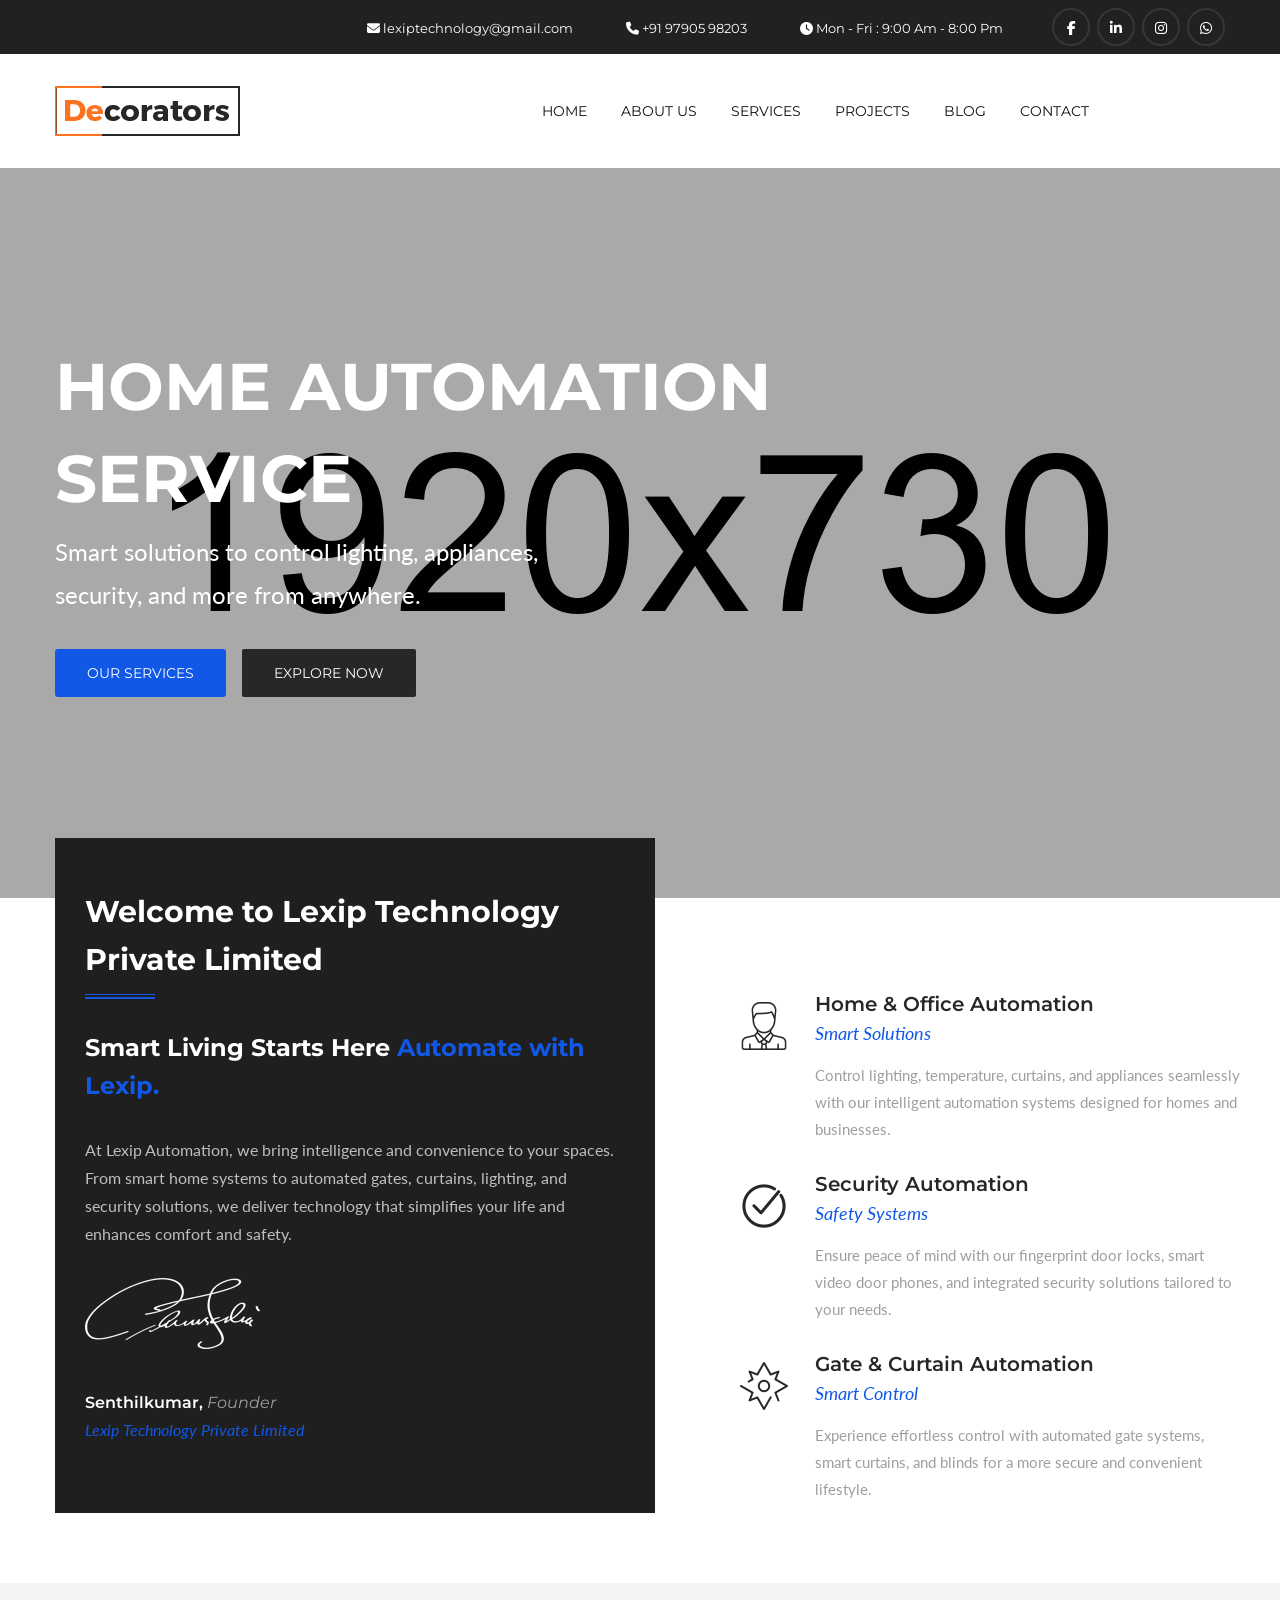
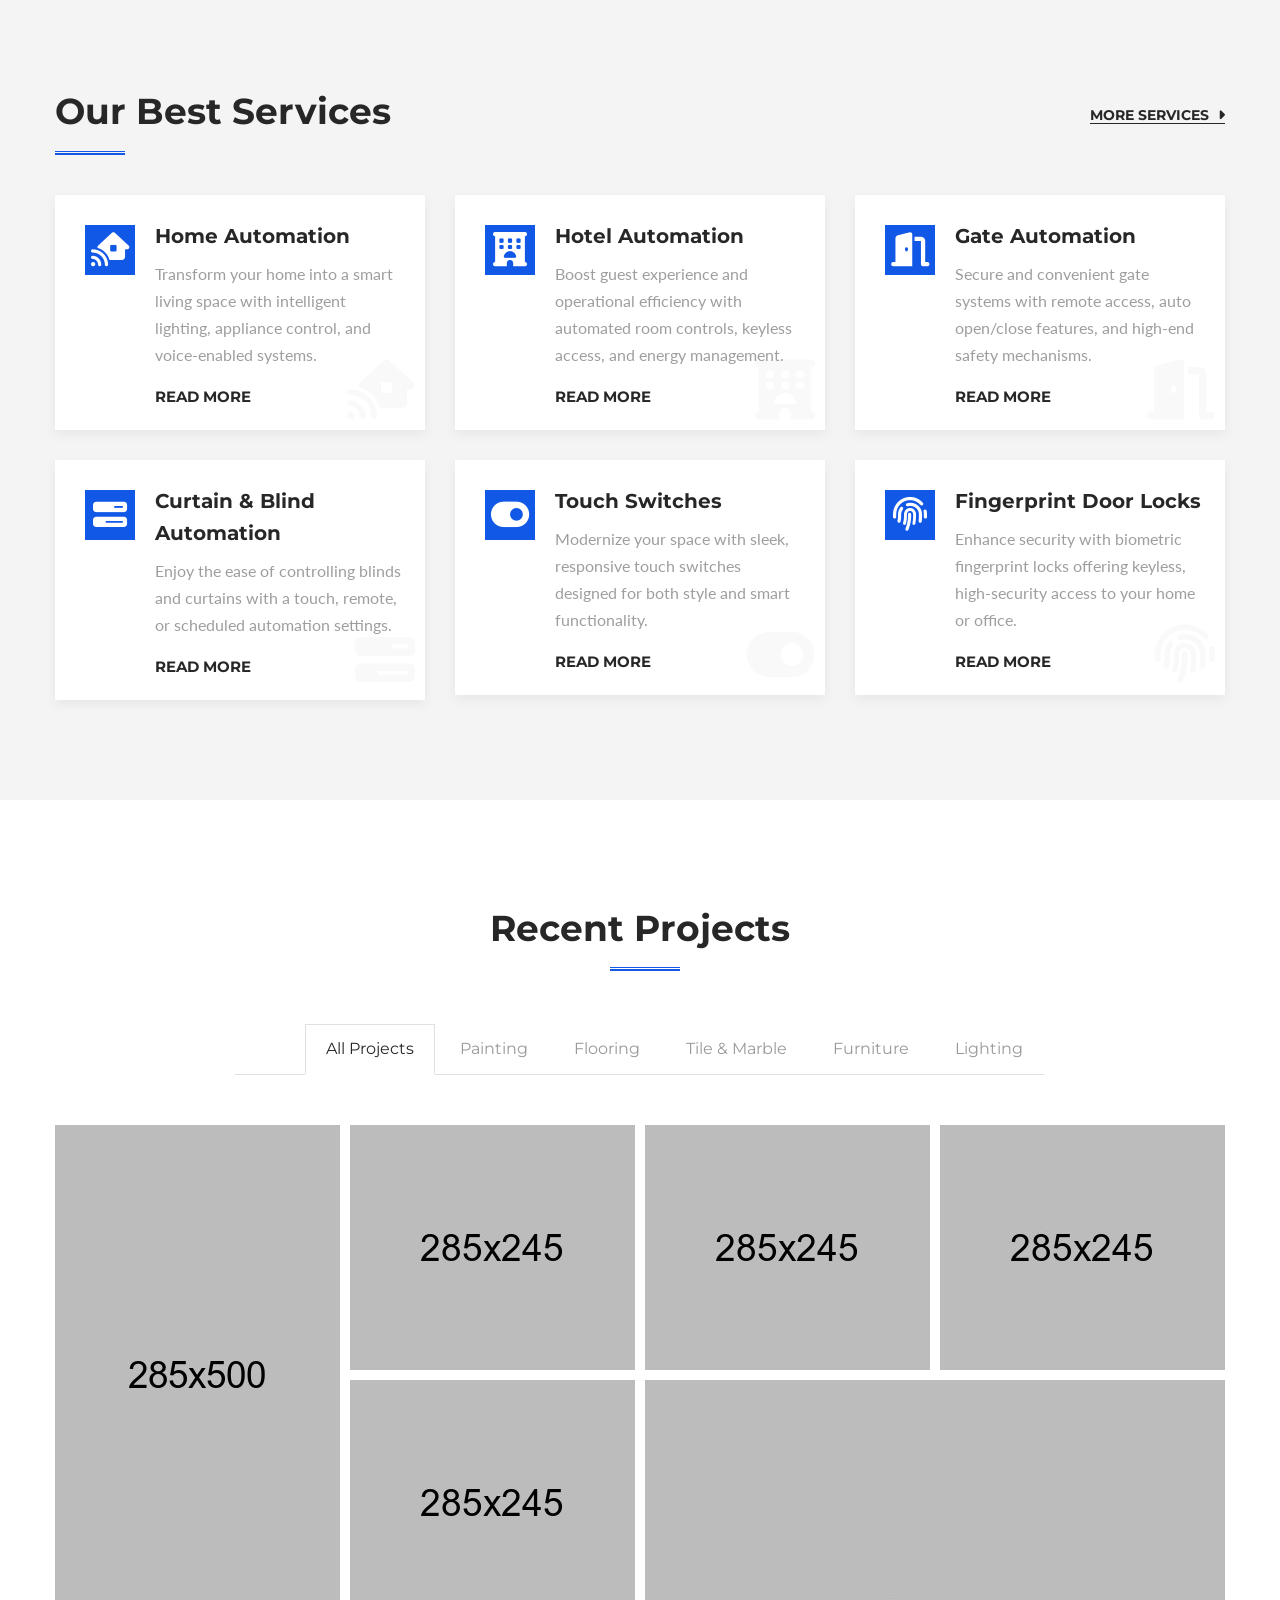
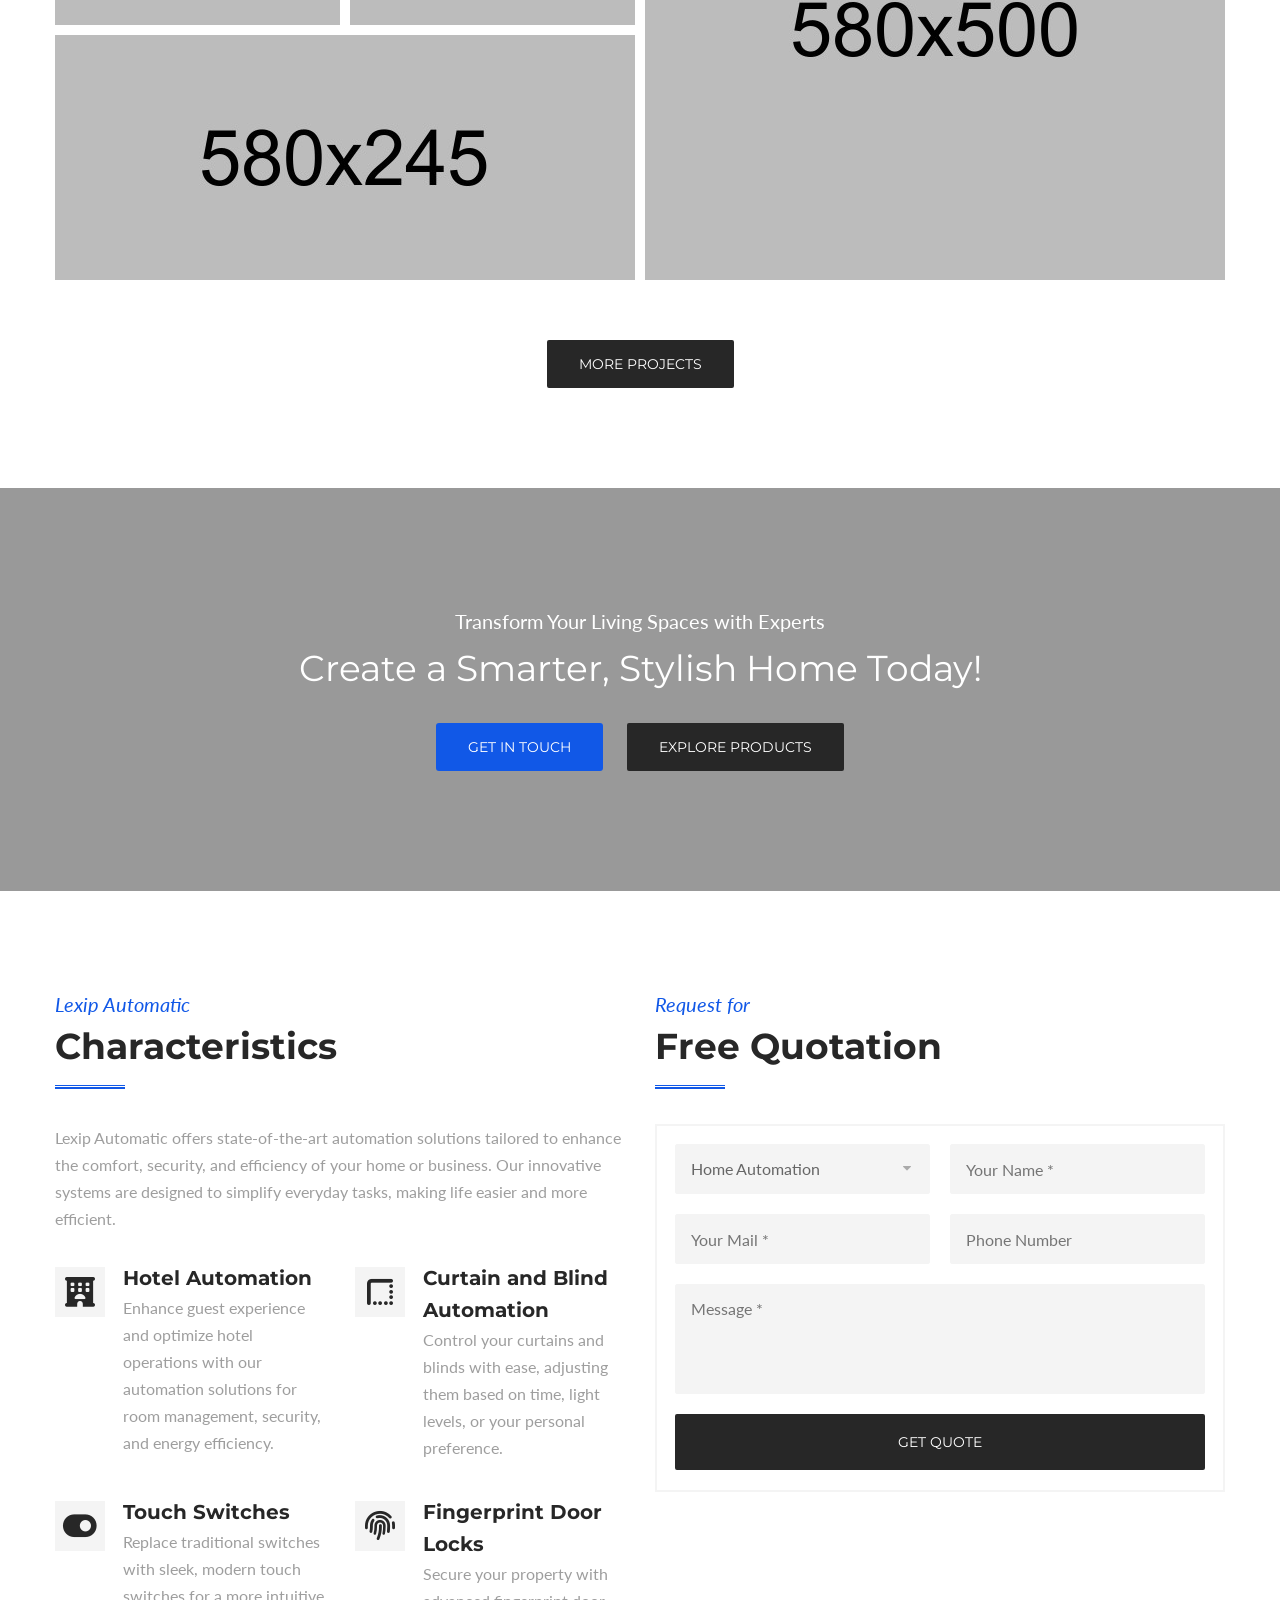
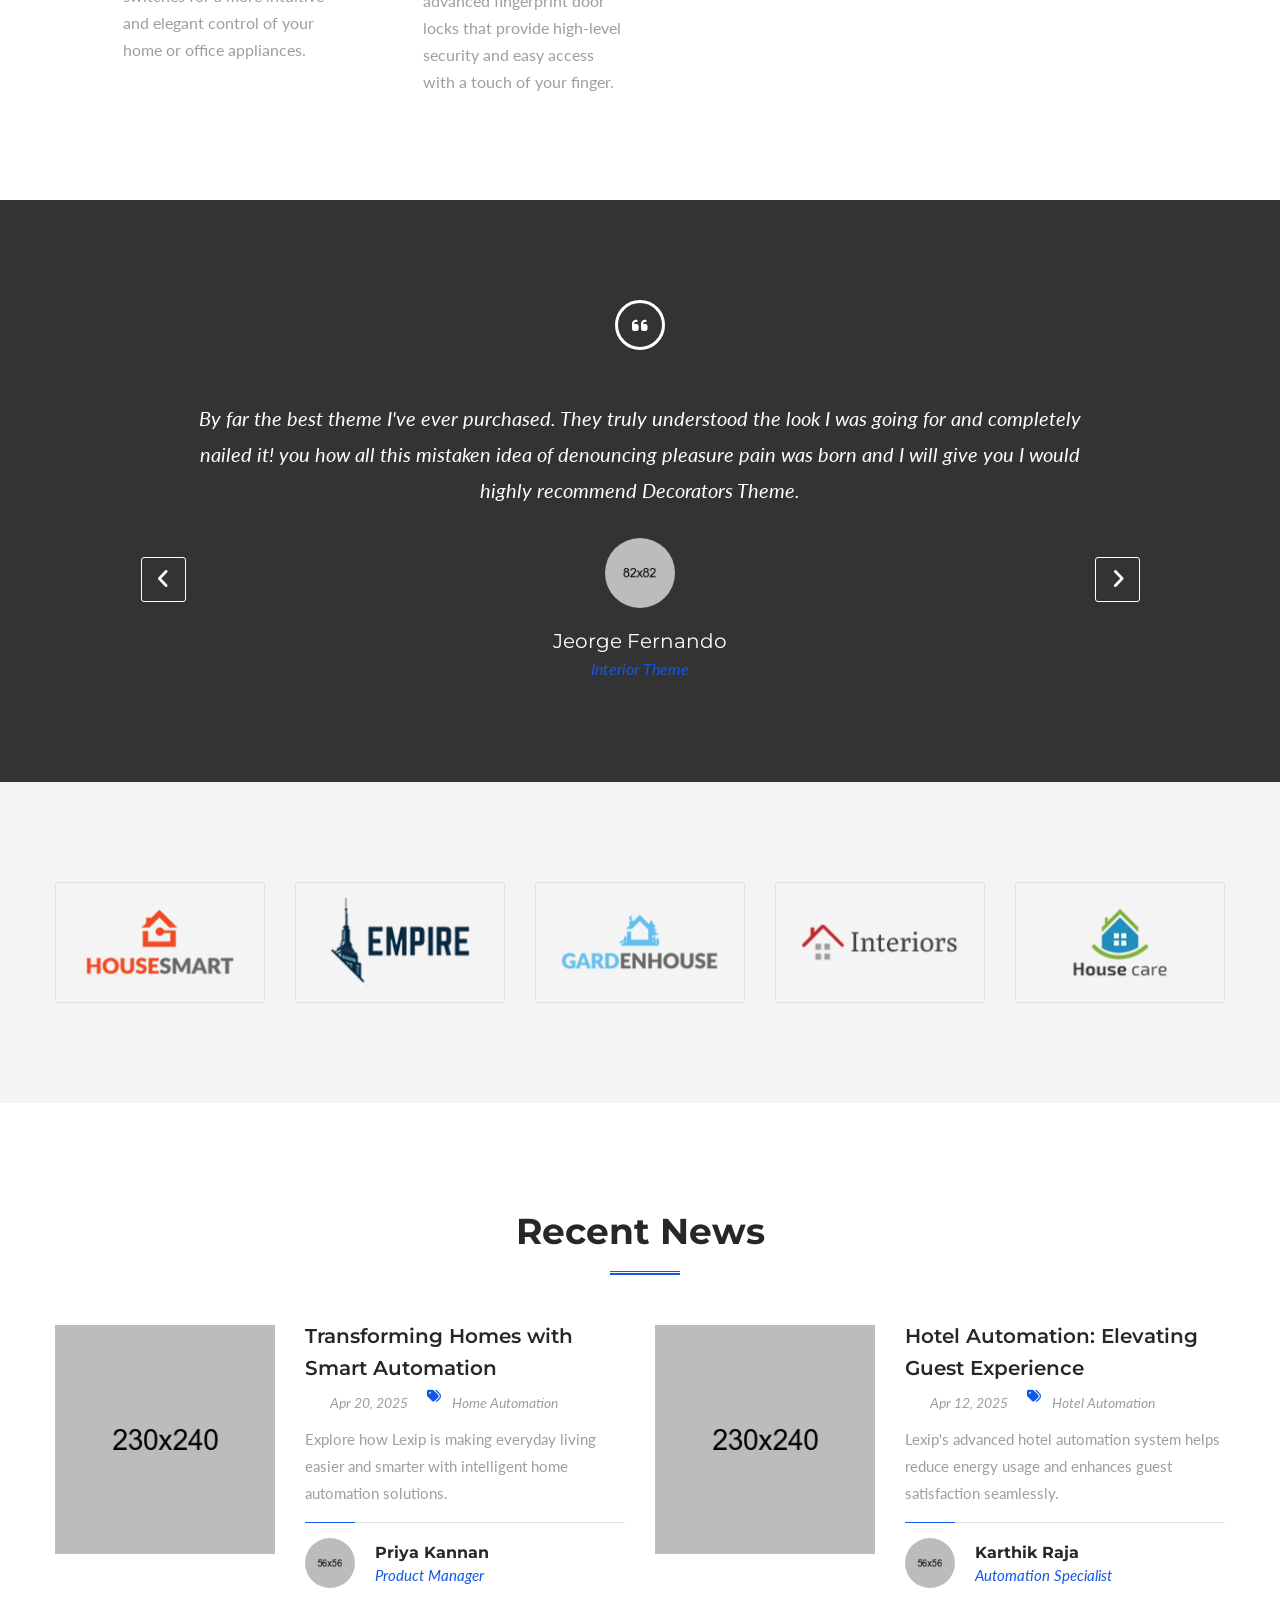
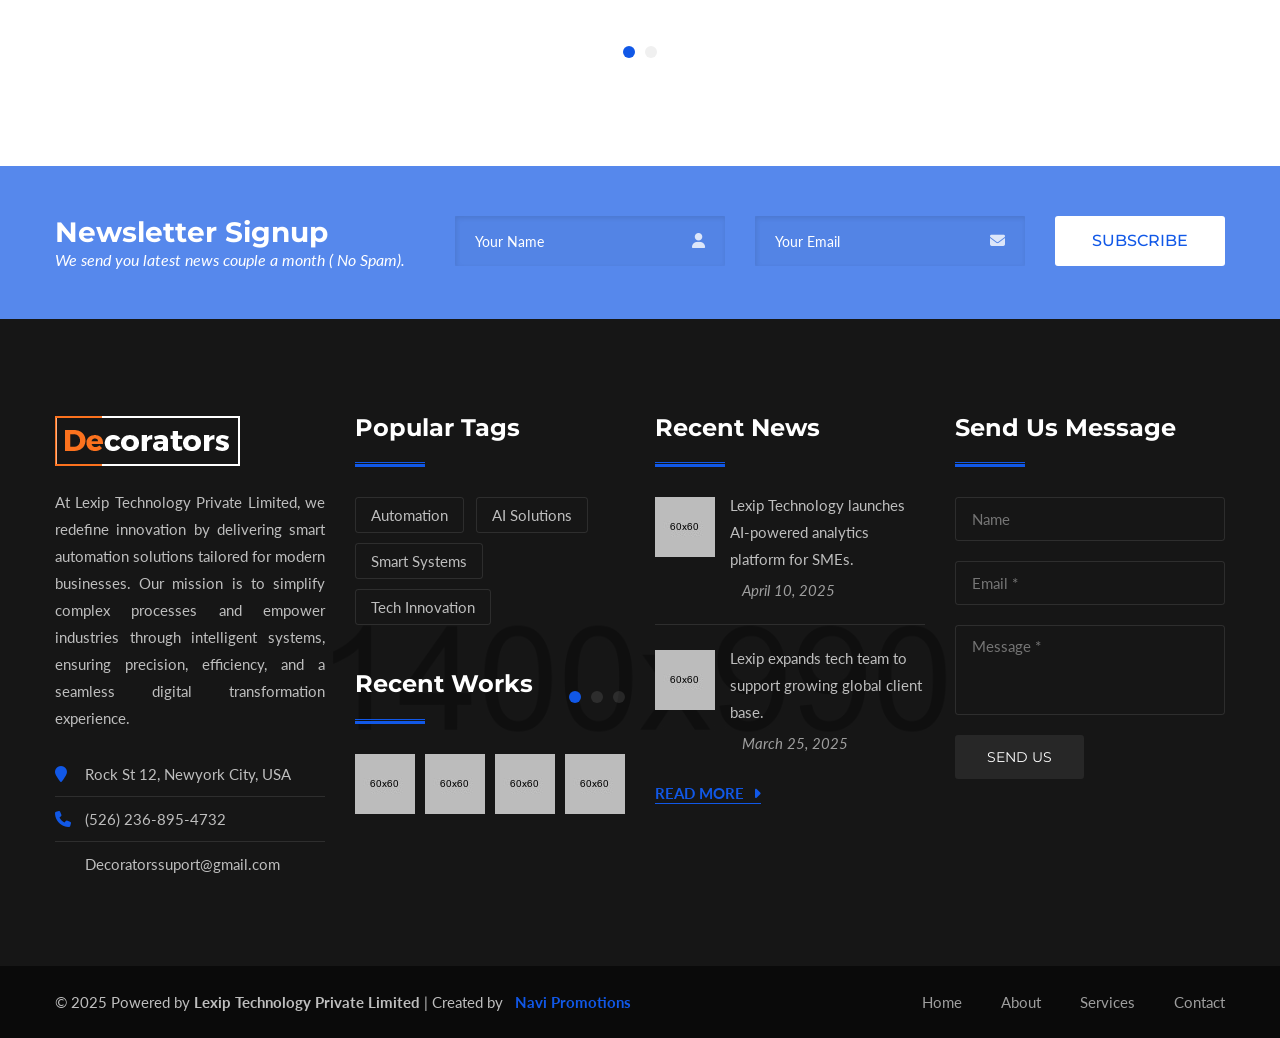
==== commit 2bc70e28: "upload" ====
--- a/index.html
+++ b/index.html
@@ -2,27 +2,27 @@
 <html>
 <head>
 <meta charset="utf-8">
-<title>Decorators - Design Studio HTML Template | Homepage</title>
+<title>Lexip Technology | Home </title>
 <!-- Stylesheets -->
 <link href="css/bootstrap.css" rel="stylesheet">
 <link href="css/revolution-slider.css" rel="stylesheet">
 <link href="css/style.css" rel="stylesheet">
 <link rel="shortcut icon" href="images/favicon.ico" type="image/x-icon">
 <link rel="icon" href="images/favicon.ico" type="image/x-icon">
+<link rel="stylesheet" href="https://cdnjs.cloudflare.com/ajax/libs/font-awesome/6.5.0/css/all.min.css">
+
 <!-- Responsive -->
 <meta http-equiv="X-UA-Compatible" content="IE=edge">
 <meta name="viewport" content="width=device-width, initial-scale=1.0, maximum-scale=1.0, user-scalable=0">
 <link href="css/responsive.css" rel="stylesheet">
+<link rel="stylesheet" href="css/flaticon.css">
 <!--[if lt IE 9]><script src="https://cdnjs.cloudflare.com/ajax/libs/html5shiv/3.7.3/html5shiv.js"></script><![endif]-->
 <!--[if lt IE 9]><script src="js/respond.js"></script><![endif]-->
 </head>
 
 <body>
 
-<div class="page-wrapper">
- 	
-    <!-- Preloader -->
-    <div class="preloader"></div>
+<div class="page-wrapper"> 
  	
     <!-- Main Header-->
     <header class="main-header">
@@ -32,7 +32,7 @@
             	<div class="row clearfix">
                     
                     <!--Top Left-->
-                    <div class="top-left pull-left">
+                    <!-- <div class="top-left pull-left">
                     	<div class="dropdown lang-dropdown">
                         	<button  class="btn btn-primary dropdown-toggle" type="button" data-toggle="dropdown"><img src="images/icons/flog.png" alt="" /> &nbsp; English <span class="fa fa-angle-down"></span></button>
                             <ul class="dropdown-menu">
@@ -41,25 +41,24 @@
                                 <li><a href="#">Chinese</a></li>
                             </ul>
                         </div>
-                    </div>
+                    </div> -->
                     
                     <!--Top Right-->
                     <div class="top-right pull-right">
                     
                     	<!--social-icon-->
                         <div class="social-icon">
-                        	<a href="#"><span class="fa fa-facebook"></span></a>
-                            <a href="#"><span class="fa fa-twitter"></span></a>
-                            <a href="#"><span class="fa fa-dribbble"></span></a>
-                            <a href="#"><span class="fa fa-linkedin"></span></a>
-                        </div>
-                        
-                    	<ul>
-                        	<li><span class="fa fa-envelope-o"></span>Contact@Decorators.com</li>
-                            <li><span class="fa fa-phone"></span>Toll Free: +1 212-212-2376</li>
-                            <li><span class="fa fa-clock-o"></span>Mon - Fri : 9:00 -1700</li>
-                        </ul>
-                        
+                            <a href="#"><i class="fab fa-facebook-f"></i></a>
+                            <a href="#"><i class="fab fa-linkedin-in"></i></a>
+                            <a href="#"><i class="fab fa-instagram"></i></a>
+                            <a href="#"><i class="fab fa-whatsapp"></i></a>
+                        </div>
+                        
+                        <ul>
+                            <li><i class="fas fa-envelope"></i> lexiptechnology@gmail.com</li>
+                            <li><i class="fas fa-phone"></i>  +91  97905 98203</li>
+                            <li><i class="fas fa-clock"></i> Mon - Fri : 9:00 Am - 8:00 Pm</li>
+                        </ul>                                 
                         
                     </div>
                     
@@ -93,18 +92,25 @@
                             
                             <div class="navbar-collapse collapse clearfix">
                                 <ul class="navigation clearfix">
-                                    <li class="current"><a href="index.html">Home</a></li>
-                                    <li class="dropdown"><a href="#">About Us</a>
-                                    	<ul>
+                                    <li ><a href="index.html">Home</a></li>
+                                    <li ><a href="about-us.html">About Us</a>
+                                    	<!-- <ul>
                                             <li><a href="about-us.html">About Us</a></li>
                                             <li><a href="our-team.html">Our Team</a></li>
                                             <li><a href="team-single.html">Team Single</a></li>
-                                        </ul>
+                                        </ul> -->
                                     </li>
                                     <li class="dropdown"><a href="#">Services</a>
-                                    	<ul>
+                                        <ul>
                                             <li><a href="services.html">Our Services</a></li>
-                                            <li><a href="service-single.html">Services Single</a></li>
+                                            <li><a href="Home-Automation.html">Home Automation</a></li>
+                                            <li><a href="Hotel-Automation.html">Hotel Automation</a></li>
+                                            <li><a href="Gate-Automation.html">Gate Automation</a></li>
+                                            <li><a href="Curtain&Blind-Automation.html">Curtain & Blind Automation</a></li>
+                                            <li><a href="Touch-Switches.html">Touch Switches</a></li>
+                                            <li><a href="Fingerprint-Door-Locks.html">Fingerprint Door Locks</a></li>
+                                            <li><a href="Video-Door-Phone.html">Video Door Phone</a></li>
+    
                                         </ul>
                                     </li>
                                     <li class="dropdown"><a href="#">Projects</a>
@@ -116,34 +122,13 @@
                                             <li><a href="portfolio-single-two.html">Projects Single 02</a></li>
                                         </ul>
                                     </li>
-                                    <li class="dropdown"><a href="#">Blog</a>
-                                    	<ul>
+                                    <li ><a href="blog-large-image.html">Blog</a>
+                                    	<!-- <ul>
                                             <li><a href="blog.html">Blog Standard</a></li>
                                             <li><a href="blog-large-image.html">Blog Large Image</a></li>
                                             <li><a href="blog-single.html">Blog Single</a></li>
-                                        </ul>
-                                    </li>
-                                    
-                                    <li class="dropdown"><a href="#">Shop</a>
-                                        <ul>
-                                            <li><a href="shop.html">Shop Products</a></li>
-                                            <li><a href="shop-single.html">Shop Single</a></li>
-                                            <li><a href="shopping-cart.html">Shopping Cart</a></li>
-                                            <li><a href="checkout.html">Checkout</a></li>
-                                            <li><a href="register.html">Login / Register</a></li>
-                                        </ul>
-                                    </li>
-                                    
-                                    <li class="dropdown"><a href="#">Pages</a>
-                                    	<ul>
-                                            <li><a href="about-us.html">About Us</a></li>
-                                            <li><a href="our-team.html">Our Team</a></li>
-                                            <li><a href="team-single.html">Team Single</a></li>
-                                            <li><a href="pricing.html">Pricing Table</a></li>
-                                            <li><a href="faqs.html">FAQ's</a></li>
-                                        </ul>
-                                    </li>
-                                    
+                                        </ul> -->
+                                    </li>  
                                     <li><a href="contact.html">Contact</a></li>
                                     
                                  </ul>
@@ -157,9 +142,6 @@
                     <button class="hidden-bar-opener"><span class="icon fa fa-bars"></span></button>
                     </div><!-- / Hidden Nav Toggler -->
                     
-                    <!--Search Btn-->
-                    <a href="shopping-cart.html" class="cart-btn-outer"><div class="icon"><span class="flaticon-shopping-bag"></span><span class="count">2</span></div></a>
-                    <div class="header-search-icon search-box-btn"><span class="flaticon-search"></span></div>
                     
             	</div>    
             </div>
@@ -187,69 +169,56 @@
             <!-- .Side-menu -->
             <div class="side-menu">
             <!-- .navigation -->
-                <ul class="navigation">
-                    <li class="current"><a href="index.html">Home</a></li>
-                    <li class="dropdown"><a href="#">About Us</a>
-                        <ul>
-                            <li><a href="about-us.html">About Us</a></li>
-                            <li><a href="our-team.html">Our Team</a></li>
-                            <li><a href="team-single.html">Team Single</a></li>
-                        </ul>
-                    </li>
-                    <li class="dropdown"><a href="#">Services</a>
-                        <ul class="submenu">
-                            <li><a href="services.html">Our Services</a></li>
-                            <li><a href="service-single.html">Services Single</a></li>
-                        </ul>
-                    </li>
-                    <li class="dropdown"><a href="#">Projects</a>
-                        <ul class="submenu">
-                            <li><a href="portfolio-default.html">Projects Standard</a></li>
-                            <li><a href="portfolio-fullwidth.html">Projects Fullwidth</a></li>
-                            <li><a href="portfolio-with-text.html">Projects With Text</a></li>
-                            <li><a href="portfolio-single-one.html">Projects Single 01</a></li>
-                            <li><a href="portfolio-single-two.html">Projects Single 02</a></li>
-                        </ul>
-                    </li>
-                    <li class="dropdown"><a href="#">Blog</a>
-                        <ul class="submenu">
-                            <li><a href="blog.html">Blog Standard</a></li>
-                            <li><a href="blog-large-image.html">Blog large Image</a></li>
-                            <li><a href="blog-single.html">Blog Single</a></li>
-                        </ul>
-                    </li>
-                    
-                    <li class="dropdown"><a href="#">Shop</a>
-                        <ul class="submenu">
-                            <li><a href="shop.html">Shop Products</a></li>
-                            <li><a href="shop-single.html">Shop Single</a></li>
-                            <li><a href="shopping-cart.html">Shopping Cart</a></li>
-                            <li><a href="checkout.html">Checkout</a></li>
-                            <li><a href="register.html">Login / Register</a></li>
-                        </ul>
-                    </li>
-                    
-                    <li class="dropdown"><a href="#">Pages</a>
-                        <ul class="submenu">
-                            <li><a href="about-us.html">About Us</a></li>
-                            <li><a href="our-team.html">Our Team</a></li>
-                            <li><a href="team-single.html">Team Single</a></li>
-                            <li><a href="pricing.html">Pricing Table</a></li>
-                            <li><a href="faqs.html">FAQ's</a></li>
-                        </ul>
-                    </li>
-                    
-                    <li><a href="contact.html">Contact</a></li>
-                </ul>
+            <ul class="navigation clearfix">
+                <li ><a href="index.html">Home</a></li>
+                <li ><a href="about-us.html">About Us</a>
+                    <!-- <ul>
+                        <li><a href="about-us.html">About Us</a></li>
+                        <li><a href="our-team.html">Our Team</a></li>
+                        <li><a href="team-single.html">Team Single</a></li>
+                    </ul> -->
+                </li>
+                <li class="dropdown"><a href="#">Services</a>
+                    <ul>
+                        <li><a href="services.html">Our Services</a></li>
+                        <li><a href="Home-Automation.html">Home Automation</a></li>
+                        <li><a href="Hotel-Automation.html">Hotel Automation</a></li>
+                        <li><a href="Gate-Automation.html">Gate Automation</a></li>
+                        <li><a href="Curtain&Blind-Automation.html">Curtain & Blind Automation</a></li>
+                        <li><a href="Touch-Switches.html">Touch Switches</a></li>
+                        <li><a href="Fingerprint-Door-Locks.html">Fingerprint Door Locks</a></li>
+                        <li><a href="Video-Door-Phone.html">Video Door Phone</a></li>
+
+                    </ul>
+                </li>
+                <li class="dropdown"><a href="#">Projects</a>
+                    <ul>
+                        <li><a href="portfolio-default.html">Projects Standard</a></li>
+                        <li><a href="portfolio-fullwidth.html">Projects Fullwidth</a></li>
+                        <li><a href="portfolio-with-text.html">Projects With Text</a></li>
+                        <li><a href="portfolio-single-one.html">Projects Single 01</a></li>
+                        <li><a href="portfolio-single-two.html">Projects Single 02</a></li>
+                    </ul>
+                </li>
+                <li ><a href="blog-large-image.html">Blog</a>
+                    <!-- <ul>
+                        <li><a href="blog.html">Blog Standard</a></li>
+                        <li><a href="blog-large-image.html">Blog Large Image</a></li>
+                        <li><a href="blog-single.html">Blog Single</a></li>
+                    </ul> -->
+                </li>  
+                <li><a href="contact.html">Contact</a></li>
+                
+             </ul>
             </div><!-- /.Side-menu -->
         
             <div class="social-icons">
                 <ul>
-                    <li><a href="#"><i class="fa fa-facebook"></i></a></li>
-                    <li><a href="#"><i class="fa fa-twitter"></i></a></li>
-                    <li><a href="#"><i class="fa fa-google-plus"></i></a></li>
-                    <li><a href="#"><i class="fa fa-linkedin"></i></a></li>
-                </ul>
+                    <li><a href="#"><i class="fab fa-facebook-f"></i></a></li>
+                    <li><a href="#"><i class="fab fa-instagram"></i></a></li>
+                    <li><a href="#"><i class="fab fa-whatsapp"></i></a></li>
+                    <li><a href="#"><i class="fab fa-linkedin-in"></i></a></li>
+                </ul>                
             </div>
         
         </div><!-- / Hidden Bar Wrapper -->
@@ -277,7 +246,7 @@
                     data-elementdelay="0.01"
                     data-endelementdelay="0.3"
                     data-endspeed="1200"
-                    data-endeasing="Power4.easeIn"><h2>Decorators<br> design studio</h2></div>
+                    data-endeasing="Power4.easeIn"> <h2>Home Automation <br> Service</h2></div>
                     
                     <div class="tp-caption sfl sfb tp-resizeme"
                     data-x="left" data-hoffset="15"
@@ -290,7 +259,7 @@
                     data-elementdelay="0.01"
                     data-endelementdelay="0.3"
                     data-endspeed="1200"
-                    data-endeasing="Power4.easeIn"><div class="text">Decorating Decorators brings 20 years of experience<br>right to your home or office.</div></div>
+                    data-endeasing="Power4.easeIn"><div class="text">Smart solutions to control lighting, appliances, <br>security, and more from anywhere.</div></div>
                     
                     <div class="tp-caption sfr sfb tp-resizeme"
                     data-x="left" data-hoffset="15"
@@ -303,7 +272,7 @@
                     data-elementdelay="0.01"
                     data-endelementdelay="0.3"
                     data-endspeed="1200"
-                    data-endeasing="Power4.easeIn"><a href="#" class="theme-btn btn-style-one">Our Services</a> &ensp; <a href="#" class="theme-btn btn-style-two">Buy now</a></div>
+                    data-endeasing="Power4.easeIn"><a href="services.html" class="theme-btn btn-style-one">Our Services</a> &ensp; <a href="about-us.html" class="theme-btn btn-style-two">Explore Now</a></div>
                     
                     
                     </li>
@@ -322,7 +291,7 @@
                     data-elementdelay="0.01"
                     data-endelementdelay="0.3"
                     data-endspeed="1200"
-                    data-endeasing="Power4.easeIn"><h2>Solution For Joy Living</h2></div>
+                    data-endeasing="Power4.easeIn"><h2>Hotel Automation</h2></div>
                     
                     <div class="tp-caption sfl sfb tp-resizeme"
                     data-x="center" data-hoffset="0"
@@ -335,7 +304,7 @@
                     data-elementdelay="0.01"
                     data-endelementdelay="0.3"
                     data-endspeed="1200"
-                    data-endeasing="Power4.easeIn"><div class="text text-center">Decorating Decorators brings 20 years of experience<br>right to your home or office.</div></div>
+                    data-endeasing="Power4.easeIn"><div class="text text-center">Enhance guest experience with smart <br>energy management and room automation.</div></div>
                     
                     <div class="tp-caption sfr sfb tp-resizeme"
                     data-x="center" data-hoffset="15"
@@ -348,7 +317,7 @@
                     data-elementdelay="0.01"
                     data-endelementdelay="0.3"
                     data-endspeed="1200"
-                    data-endeasing="Power4.easeIn"><a href="#" class="theme-btn btn-style-one">Our Services</a> &ensp; <a href="#" class="theme-btn btn-style-two">Buy now</a></div>
+                    data-endeasing="Power4.easeIn"><a href="services.html" class="theme-btn btn-style-one">Our Services</a> &ensp; <a href="about-us.html" class="theme-btn btn-style-two">Learn More</a></div>
                     
                     
                     </li>
@@ -367,7 +336,7 @@
                     data-elementdelay="0.01"
                     data-endelementdelay="0.3"
                     data-endspeed="1200"
-                    data-endeasing="Power4.easeIn"><h2>We Give Life to <br>Your Home</h2></div>
+                    data-endeasing="Power4.easeIn"><h2>Advanced Automation <br>Solutions</h2></div>
                     
                     <div class="tp-caption sfl sfb tp-resizeme"
                     data-x="left" data-hoffset="500"
@@ -380,7 +349,7 @@
                     data-elementdelay="0.01"
                     data-endelementdelay="0.3"
                     data-endspeed="1200"
-                    data-endeasing="Power4.easeIn"><div class="text">Decorating Decorators brings 20 years of experience<br>right to your home or office.</div></div>
+                    data-endeasing="Power4.easeIn"><div class="text">We offer smart solutions in home, hotel, gate, curtain automation, <br>touch switches, fingerprint locks, and video door phones.</div></div>
                     
                     <div class="tp-caption sfr sfb tp-resizeme"
                     data-x="left" data-hoffset="500"
@@ -393,7 +362,7 @@
                     data-elementdelay="0.01"
                     data-endelementdelay="0.3"
                     data-endspeed="1200"
-                    data-endeasing="Power4.easeIn"><a href="#" class="theme-btn btn-style-one">Our Services</a> &ensp; <a href="#" class="theme-btn btn-style-two">Buy now</a></div>
+                    data-endeasing="Power4.easeIn"><a href="services.html" class="theme-btn btn-style-one">Our Services</a> &ensp; <a href="about-us.html" class="theme-btn btn-style-two">Discover Solutions</a></div>
                     
                     
                     </li>
@@ -407,68 +376,74 @@
     
     <!--welcome-section-->
     <section class="welcome-section">
-    	<div class="auto-container">
-        	<div class="row clearfix">
-            	<!--welcome-column-->
-            	<div class="col-md-6 col-sm-12 col-xs-12 welcome-column">
-                	<!--inner-content-->
-                	<div class="inner-content wow fadeInLeft" data-wow-delay="0ms" data-wow-duration="1500ms">
-                    	<h2>Welcome to Decorators</h2>
-                        <h3>We Have The Right Products to Fit Your Needs and Budget <span>Purchase - Decorators.</span></h3>
-                        
-                        <div class="text">Explain to you how all this mistaken idea of denouncing ut pleasures work
-                        praising pain was born and  will give you can complete design account sed
-                        the system, and expound the actual teachngs interiors of the great design
-                        explorer of the truth, the master-builders design of human happiness one
-                        seds rejects, dislikes, or avoids pleasures itself.</div>
+        <div class="auto-container">
+            <div class="row clearfix">
+                <!--welcome-column-->
+                <div class="col-md-6 col-sm-12 col-xs-12 welcome-column">
+                    <!--inner-content-->
+                    <div class="inner-content wow fadeInLeft" data-wow-delay="0ms" data-wow-duration="1500ms">
+                        <h2>Welcome to Lexip Technology Private Limited</h2>
+                        <h3>Smart Living Starts Here <span>Automate with Lexip.</span></h3>
+                        
+                        <div class="text">
+                            At Lexip Automation, we bring intelligence and convenience to your spaces. 
+                            From smart home systems to automated gates, curtains, lighting, and security solutions, 
+                            we deliver technology that simplifies your life and enhances comfort and safety.
+                        </div>
                         <figure class="signature">
-                        	<img src="images/icons/signature.png" alt="" />
+                            <img src="images/icons/signature.png" alt="Signature" />
                         </figure>
                         
                         <!--author-title-->
                         <div class="author-title">
-                        	<div class="author-info">William Shocks, <span>Founder</span></div>
-                            <div class="author-designation">Decorators.</div>
+                            <div class="author-info">Senthilkumar, <span>Founder</span></div>
+                            <div class="author-designation"> Lexip Technology Private Limited</div>
                         </div>
                     </div>
                 </div>
                 
                 <!--service-column-->
                 <div class="col-md-6 col-sm-12 col-xs-12 service-column">
-                	<!--service-block-one-->
-                	<div class="service-block-one">
-                    	<div class="inner-box">
+                    <!--service-block-one-->
+                    <div class="service-block-one">
+                        <div class="inner-box">
                             <!--icon-block-->
                             <div class="icon-box">
                                 <span class="flaticon-avatar-1"></span>
                             </div>
-                            <h3>We are Professional</h3>
-                            <div class="category"><a href="#">Designers</a></div>
-                            <div class="text">How all this mistakens idea of denouncing pleasures and praising pain was born and I will give you a completed by account of the system, and expound.</div>
+                            <h3>Home & Office Automation</h3>
+                            <div class="category"><a href="services.html">Smart Solutions</a></div>
+                            <div class="text">
+                                Control lighting, temperature, curtains, and appliances seamlessly with our intelligent automation systems designed for homes and businesses.
+                            </div>
                         </div>
                     </div>
                     <!--service-block-one-->
                     <div class="service-block-one">
-                    	<div class="inner-box">
+                        <div class="inner-box">
                             <!--icon-block-->
                             <div class="icon-box">
                                 <span class="flaticon-correct"></span>
                             </div>
-                            <h3>We are Trusted</h3>
-                            <div class="category"><a href="#">Team Members</a></div>
-                            <div class="text">Idea of denouncing pleasure and praisings pain was born and I will give you a complete account of the system and expound the actual great explorer of the truth.</div>
+                            <h3>Security Automation</h3>
+                            <div class="category"><a href="services.html">Safety Systems</a></div>
+                            <div class="text">
+                                Ensure peace of mind with our fingerprint door locks, smart video door phones, and integrated security solutions tailored to your needs.
+                            </div>
                         </div>
                     </div>
                     <!--service-block-one-->
                     <div class="service-block-one">
-                    	<div class="inner-box">
+                        <div class="inner-box">
                             <!--icon-block-->
                             <div class="icon-box">
                                 <span class="flaticon-compass"></span>
                             </div>
-                            <h3>We are Expert</h3>
-                            <div class="category"><a href="#">Interiors</a></div>
-                            <div class="text">Denouncing pleasures and praisings pain was born work  will give you a complete seds account of the system, and actual master-builder of human happiness.</div>
+                            <h3>Gate & Curtain Automation</h3>
+                            <div class="category"><a href="services.html">Smart Control</a></div>
+                            <div class="text">
+                                Experience effortless control with automated gate systems, smart curtains, and blinds for a more secure and convenient lifestyle.
+                            </div>
                         </div>
                     </div>
                     
@@ -476,6 +451,7 @@
             </div>
         </div>
     </section>
+    
     
     
     <!--best-service-section-->
@@ -485,7 +461,7 @@
             <!--sec-title-->
             <div class="sec-title clearfix">
                 <h2 class="pull-left">Our Best Services</h2>
-                <a class="service-link pull-right" href="#">More Services <span class="fa fa-caret-right"></span></a>
+                <a class="service-link pull-right" href="services.html">More Services <span class="fa fa-caret-right"></span></a>
             </div>
             
         	<div class="row clearfix">
@@ -497,16 +473,16 @@
                     	<div class="image-layer" style="background-image:url(images/resource/service-block-two-bg.jpg)"></div>
                     	<!--icon-box-->
                     	<div class="icon-box">
-                        	<span class="flaticon-improvement"></span>
-                        </div>
-                        
-                        <h3>Texture Painting</h3>
-                        <div class="text">How all this mistaken idea pleasure and praising pain was born and will give you a complete expound.</div>
-                        <a href="#" class="read-more">Read More</a>
+                            <span class="fa-solid fa-house-signal"></span>
+                        </div>                         
+                        
+                        <h3>Home Automation</h3>
+                        <div class="text">Transform your home into a smart living space with intelligent lighting, appliance control, and voice-enabled systems.</div>
+                        <a href="service-single.html" class="read-more">Read More</a>
                         
                         <!--bottom-icon-->
                         <div class="bottom-icon">
-                        	<span class="flaticon-improvement"></span>
+                        	<span class="fa-solid fa-house-signal"></span>
                         </div>
                         
                     </div>
@@ -518,16 +494,16 @@
                     	<div class="image-layer" style="background-image:url(images/resource/service-block-two-bg.jpg)"></div>
                     	<!--icon-box-->
                     	<div class="icon-box">
-                        	<span class="flaticon-parquet"></span>
-                        </div>
-                        
-                        <h3>Wooden Flooring</h3>
-                        <div class="text">Explain to you how can mistakens idea off denouncing pleasures and praising give you a complete.</div>
-                        <a href="#" class="read-more">Read More</a>
+                            <span class="fa-solid fa-hotel"></span>
+                        </div>
+
+                        <h3>Hotel Automation</h3>
+                        <div class="text">Boost guest experience and operational efficiency with automated room controls, keyless access, and energy management.</div>
+                        <a href="service-single.html" class="read-more">Read More</a>
                         
                         <!--bottom-icon-->
                         <div class="bottom-icon">
-                        	<span class="flaticon-parquet"></span>
+                        	<span class="fa-solid fa-hotel"></span>
                         </div>
                         
                     </div>
@@ -539,16 +515,16 @@
                     	<div class="image-layer" style="background-image:url(images/resource/service-block-two-bg.jpg)"></div>
                     	<!--icon-box-->
                     	<div class="icon-box">
-                        	<span class="flaticon-window"></span>
-                        </div>
-                        
-                        <h3>Interior Curtains</h3>
-                        <div class="text">Denouncing pleasure and praising pain was born and I will give you a complete account the system.</div>
-                        <a href="#" class="read-more">Read More</a>
+                        	<span class="fa-solid fa-door-open"></span>
+                        </div>
+                        
+                        <h3>Gate Automation</h3>
+                        <div class="text">Secure and convenient gate systems with remote access, auto open/close features, and high-end safety mechanisms.</div>
+                        <a href="service-single.html" class="read-more">Read More</a>
                         
                         <!--bottom-icon-->
                         <div class="bottom-icon">
-                        	<span class="flaticon-window"></span>
+                        	<span class="fa-solid fa-door-open"></span>
                         </div>
                         
                     </div>
@@ -560,16 +536,16 @@
                     	<div class="image-layer" style="background-image:url(images/resource/service-block-two-bg.jpg)"></div>
                     	<!--icon-box-->
                     	<div class="icon-box">
-                        	<span class="flaticon-tiles"></span>
-                        </div>
-                        
-                        <h3>Tile & Marble Work</h3>
-                        <div class="text">Plesure and praising pain was born and I will give you a complete and expound the actual teachings.</div>
-                        <a href="#" class="read-more">Read More</a>
+                        	<span  class="fa-solid fa-bars-progress"></span>
+                        </div>
+                        
+                        <h3>Curtain & Blind Automation</h3>
+                        <div class="text">Enjoy the ease of controlling blinds and curtains with a touch, remote, or scheduled automation settings.</div>
+                        <a href="service-single.html" class="read-more">Read More</a>
                         
                         <!--bottom-icon-->
                         <div class="bottom-icon">
-                        	<span class="flaticon-tiles"></span>
+                        	<span  class="fa-solid fa-bars-progress"></span>
                         </div>
                         
                     </div>
@@ -581,16 +557,16 @@
                     	<div class="image-layer" style="background-image:url(images/resource/service-block-two-bg.jpg)"></div>
                     	<!--icon-box-->
                     	<div class="icon-box">
-                        	<span class="flaticon-two"></span>
-                        </div>
-                        
-                        <h3>Furniture Work</h3>
-                        <div class="text">We will give you complete account of the system, and expound the of the great explorer of the truth.</div>
-                        <a href="#" class="read-more">Read More</a>
+                        	<span class="fa-solid fa-toggle-on"></span>
+                        </div>
+                        
+                        <h3>Touch Switches</h3>
+                        <div class="text">Modernize your space with sleek, responsive touch switches designed for both style and smart functionality.</div>
+                        <a href="service-single.html" class="read-more">Read More</a>
                         
                         <!--bottom-icon-->
                         <div class="bottom-icon">
-                        	<span class="flaticon-dinner"></span>
+                        	<span class="fa-solid fa-toggle-on"></span>
                         </div>
                         
                     </div>
@@ -602,16 +578,16 @@
                     	<div class="image-layer" style="background-image:url(images/resource/service-block-two-bg.jpg)"></div>
                     	<!--icon-box-->
                     	<div class="icon-box">
-                        	<span class="flaticon-bright-lightbulb"></span>
-                        </div>
-                        
-                        <h3>Lighting Works</h3>
-                        <div class="text">Expound the actual teachings of explorer of truth masters builder of human happiness.</div>
-                        <a href="#" class="read-more">Read More</a>
+                        	<span class="fa-solid fa-fingerprint"></span>
+                        </div>
+                        
+                        <h3>Fingerprint Door Locks</h3>
+                        <div class="text">Enhance security with biometric fingerprint locks offering keyless, high-security access to your home or office.</div>
+                        <a href="service-single.html" class="read-more">Read More</a>
                         
                         <!--bottom-icon-->
                         <div class="bottom-icon">
-                        	<span class="flaticon-bright-lightbulb"></span>
+                        	<span class="fa-solid fa-fingerprint"></span>
                         </div>
                         
                     </div>
@@ -795,7 +771,7 @@
                 
             </div><!--End Sortable Masonry-->
             
-            <div class="text-center padd-top-50"><a class="theme-btn btn-style-two" href="portfolio-standard.html">More Projects</a></div>
+            <div class="text-center padd-top-50"><a class="theme-btn btn-style-two" href="portfolio-with-text.html">More Projects</a></div>
         
         </div>    
         
@@ -807,11 +783,11 @@
     <section class="call-to-action" style="background-image:url(images/background/image-1.jpg);">
     	<div class="auto-container">
         	<div class="row">
-            	<div class="text">Join with Decorators and</div>
-                <h2>Now Make Your Home More Lovely!</h2>
-                
-                <a class="theme-btn btn-style-one" href="#">Contact Us</a>
-                <a class="theme-btn btn-style-two" href="#">Shop Now</a>
+            	<div class="text">Transform Your Living Spaces with Experts</div>
+                <h2>Create a Smarter, Stylish Home Today!</h2>
+                
+                <a class="theme-btn btn-style-one" href="contact.html">Get in Touch</a>
+                <a class="theme-btn btn-style-two" href="services.html">Explore Products</a>
                 
             </div>
         </div>
@@ -820,16 +796,16 @@
     
     <!--default-two-column-->
     <section class="default-two-column">
-    	<div class="auto-container">
-        	<div class="row clearfix">
-            
-            	<div class="column spec-column col-md-6 col-sm-12">
+        <div class="auto-container">
+            <div class="row clearfix">
+    
+                <div class="column spec-column col-md-6 col-sm-12">
                     <!--sec-title-three-->
                     <div class="sec-title-three">
-                        <div class="sub-title">Decorators</div>
+                        <div class="sub-title">Lexip Automatic</div>
                         <h2>Characteristics</h2>
                     </div>
-                    <div class="text">All this mistaken idea of denouncing pleasure and praising pain was born and I will give you a complete account of the system, and expound the ut actual teachings of the great explorer of the truth the master-builder of human happiness.</div>
+                    <div class="text">Lexip Automatic offers state-of-the-art automation solutions tailored to enhance the comfort, security, and efficiency of your home or business. Our innovative systems are designed to simplify everyday tasks, making life easier and more efficient.</div>
                     <!--specs-->
                     <div class="specs clearfix">
                         <div class="row clearfix">
@@ -839,101 +815,106 @@
                                 <div class="inner-box">
                                     <!--icon-box-->
                                     <div class="icon-box">
-                                        <span class="flaticon-improvement"></span>
-                                    </div>
-                                    <h3>All Types of Color</h3>
-                                    <div class="text">According to Interior design pedia, a great way to get our ideas for color palette.</div>
-                                </div>
-                            </div>
-                            
+                                        <span class="fas fa-hotel"></span>
+                                    </div>
+                                    <h3>Hotel Automation</h3>
+                                    <div class="text">Enhance guest experience and optimize hotel operations with our automation solutions for room management, security, and energy efficiency.</div>
+                                </div>
+                            </div>
+
                             <div class="spec-block col-lg-6 col-md-12 col-sm-12 col-xs-12">
                                 <!--spec-block-->
                                 <div class="inner-box">
                                     <!--icon-box-->
                                     <div class="icon-box">
-                                        <span class="flaticon-fabric"></span>
-                                    </div>
-                                        <h3>Fabrics Pattern</h3>
-                                        <div class="text">In addition to beautiful silks & fabrics, you could pattern and textured finishes.</div>
-                                </div>
-                            </div>
-                            
+                                        <span class="fas fa-border-style"></span>
+                                    </div>
+                                    <h3>Curtain and Blind Automation</h3>
+                                    <div class="text">Control your curtains and blinds with ease, adjusting them based on time, light levels, or your personal preference.</div>
+                                </div>
+                            </div>
+    
                             <div class="spec-block col-lg-6 col-md-12 col-sm-12 col-xs-12">
                                 <!--spec-block-->
                                 <div class="inner-box">
                                     <!--icon-box-->
                                     <div class="icon-box">
-                                        <span class="flaticon-layers"></span>
-                                    </div>
-                                        <h3>Concrete Floor</h3>
-                                        <div class="text">Polished concrete floor work great in modern design, tiles, marble, and granite.</div>
-                                </div>
-                            </div>
-                            
+                                        <span class="fas fa-toggle-on"></span>
+                                    </div>
+                                    <h3>Touch Switches</h3>
+                                    <div class="text">Replace traditional switches with sleek, modern touch switches for a more intuitive and elegant control of your home or office appliances.</div>
+                                </div>
+                            </div>
+    
                             <div class="spec-block col-lg-6 col-md-12 col-sm-12 col-xs-12">
                                 <!--spec-block-->
                                 <div class="inner-box">
                                     <!--icon-box-->
                                     <div class="icon-box">
-                                        <span class="flaticon-dinner"></span>
-                                    </div>
-                                        <h3>Dark Furnitures</h3>
-                                        <div class="text">Dark, solid wooden furniture will realy help to get this one  concept on the right track.</div>
-                                 </div>
-                            </div>
-                            
-                        </div>
-                    </div>
-                 </div>
-                 
+                                        <span class="fas fa-fingerprint"></span>
+                                    </div>
+                                    <h3>Fingerprint Door Locks</h3>
+                                    <div class="text">Secure your property with advanced fingerprint door locks that provide high-level security and easy access with a touch of your finger.</div>
+                                </div>
+                            </div>
+    
+                        </div>
+                    </div>
+                </div>
+    
                 <div class="column form-column col-md-6 col-sm-12">
-                	<!--sec-title-three-->
+                    <!--sec-title-three-->
                     <div class="sec-title-three">
                         <div class="sub-title">Request for</div>
                         <h2>Free Quotation</h2>
                     </div>
-                    
-                	<!--form-box-->
-                	<div class="form-box default-form wow fadeInRight" data-wow-delay="0ms" data-wow-duration="1500ms">
-                    	<div class="contact-form default-form">
+    
+                    <!--form-box-->
+                    <div class="form-box default-form wow fadeInRight" data-wow-delay="0ms" data-wow-duration="1500ms">
+                        <div class="contact-form default-form">
                             <form method="post" action="contact.html">
                                 <div class="row clearfix">
-                                
-                                	<div class="form-group col-md-6 col-sm-6 col-xs-12">
-                                    	<select>
-                                        	<option>Wooden Flooring</option>
-                                            <option>Metal Flooring</option>
-                                            <option>Concrete Flooring</option>
+    
+                                    <div class="form-group col-md-6 col-sm-6 col-xs-12">
+                                        <select>
+                                            <option>Home Automation</option>
+                                            <option>Hotel Automation</option>
+                                            <option>Gate Automation</option>
+                                            <option>Curtain and Blind Automation</option>
+                                            <option>Touch Switches</option>
+                                            <option>Fingerprint Door Locks</option>
+                                            <option>Video Door Phones</option>
                                         </select>
                                     </div>
-                                
+    
                                     <div class="form-group col-md-6 col-sm-6 col-xs-12">
                                         <input type="text" name="username" value="" placeholder="Your Name *" required>
                                     </div>
-        
+    
                                     <div class="form-group col-md-6 col-sm-6 col-xs-12">
                                         <input type="email" name="email" value="" placeholder="Your Mail *" required>
                                     </div>
-                                    
-        							<div class="form-group col-md-6 col-sm-6 col-xs-12">
+    
+                                    <div class="form-group col-md-6 col-sm-6 col-xs-12">
                                         <input type="text" name="number" value="" placeholder="Phone Number">
                                     </div>
-                                    
+    
                                     <div class="form-group col-md-12 col-sm-12 col-xs-12">
                                         <textarea name="message" placeholder="Message *"></textarea>
                                     </div>
-        							<div class="form-group col-md-12 col-sm-12 col-xs-12">
-                                    	<button type="submit" class="theme-btn btn-style-two">Get Quote</button>
+                                    <div class="form-group col-md-12 col-sm-12 col-xs-12">
+                                        <button type="submit" class="theme-btn btn-style-two">Get Quote</button>
                                     </div>
                                 </div>
                             </form>
-						</div>
-                    </div>
-                    
+                        </div>
+                    </div>
+    
                 </div>
             </div>
         </div>
     </section>
+    
     
     
     <!--testimonial-style-one-->
@@ -986,1329 +967,6 @@
                     </div>
                 </div>
                 
-            </div>
-        </div>
-    </section>
-    
-    
-    <!--tabbed-shop-section-->
-    <section class="tabbed-shop-section">
-    	<div class="auto-container">
-        
-            <div class="sec-title-four">
-                <h2>From The Shop</h2>
-            </div>
-            
-            <!--Shop Tabs Box-->
-            <div class="shop-tabs-box">
-                <!--Tab Buttons-->
-                <ul class="tab-buttons">
-                    <li data-tab="#tab-one" class="tab-btn active-btn">Furnitures</li>
-                    <li data-tab="#tab-two" class="tab-btn">Curtains</li>
-                    <li data-tab="#tab-three" class="tab-btn">Floor Mat</li>
-                    <li data-tab="#tab-four" class="tab-btn">Ceiling Lights</li>
-                    <li data-tab="#tab-five" class="tab-btn">Kitchen</li>
-                </ul>
-                
-                <!--Tabs Content-->
-                <div class="tabs-content">
-                    <!--Tab / Active Tab-->
-                    <div class="shop-tab active-tab" id="tab-one">
-                        <div class="tabbed-shop-carousel">
-                            
-                            <div class="default-shop-item">
-                                <!--inner-box-->
-                                <div class="inner-box">
-                                    <!--image-box-->
-                                    <figure class="image-box">
-                                        <a href="shop-single.html"><img src="images/resource/products/image-1.jpg" alt="" /></a>
-                                    </figure>
-                                    
-                                    <!--lower-content-->
-                                    <div class="lower-content">
-                                        <h3><a href="shop-single.html">Walton Single Sofa</a></h3>
-                                        
-                                        <div class="rating">
-                                            <span class="fa fa-star"></span>
-                                            <span class="fa fa-star"></span>
-                                            <span class="fa fa-star"></span>
-                                            <span class="fa fa-star"></span>
-                                            <span class="fa fa-star"></span>
-                                        </div>
-                                        
-                                        <div class="price">$ 25.99 <span>$ 35.99</span></div>
-                                        <div class="links-box">
-                                            <a class="cart-btn" href="#">Add to Cart</a>
-                                            <a class="zoom-btn lightbox-image" href="images/resource/products/image-1.jpg" title="Image Caption Here"><span class="fa fa-search-plus" title="Quick View"></span></a>
-                                            <a class="add-to-favorite" href="#" title="Add to Favourite"><span class="fa fa-heart"></span></a>
-                                        </div>
-                                    </div>
-                                    
-                                </div>
-                            </div>
-                            
-                            <div class="default-shop-item">
-                                <!--inner-box-->
-                                <div class="inner-box">
-                                    <!--image-box-->
-                                    <figure class="image-box">
-                                        <a href="shop-single.html"><img src="images/resource/products/image-2.jpg" alt="" /></a>
-                                        <div class="item-sale-tag new">New</div>
-                                    </figure>
-                                    
-                                    <!--lower-content-->
-                                    <div class="lower-content">
-                                        <h3><a href="shop-single.html">Greeney Study Chair</a></h3>
-                                        
-                                        <div class="rating">
-                                            <span class="fa fa-star"></span>
-                                            <span class="fa fa-star"></span>
-                                            <span class="fa fa-star"></span>
-                                            <span class="fa fa-star"></span>
-                                            <span class="fa fa-star"></span>
-                                        </div>
-                                        
-                                        <div class="price">$ 19.00 <span>$ 25.00</span></div>
-                                        <div class="links-box">
-                                            <a class="cart-btn" href="#">Add to Cart</a>
-                                            <a class="zoom-btn lightbox-image" href="images/resource/products/image-1.jpg" title="Image Caption Here"><span class="fa fa-search-plus" title="Quick View"></span></a>
-                                            <a class="add-to-favorite" href="#" title="Add to Favourite"><span class="fa fa-heart"></span></a>
-                                        </div>
-                                    </div>
-                                    
-                                </div>
-                            </div>
-                            
-                            <div class="default-shop-item">
-                                <!--inner-box-->
-                                <div class="inner-box">
-                                    <!--image-box-->
-                                    <figure class="image-box">
-                                        <a href="shop-single.html"><img src="images/resource/products/image-3.jpg" alt="" /></a>
-                                    </figure>
-                                    
-                                    <!--lower-content-->
-                                    <div class="lower-content">
-                                        <h3><a href="shop-single.html">Nile Coffee Table</a></h3>
-                                        
-                                        <div class="rating">
-                                            <span class="fa fa-star"></span>
-                                            <span class="fa fa-star"></span>
-                                            <span class="fa fa-star"></span>
-                                            <span class="fa fa-star"></span>
-                                            <span class="fa fa-star"></span>
-                                        </div>
-                                        
-                                        <div class="price">$ 20.00</div>
-                                        <div class="links-box">
-                                            <a class="cart-btn" href="#">Add to Cart</a>
-                                            <a class="zoom-btn lightbox-image" href="images/resource/products/image-1.jpg" title="Image Caption Here"><span class="fa fa-search-plus" title="Quick View"></span></a>
-                                            <a class="add-to-favorite" href="#" title="Add to Favourite"><span class="fa fa-heart"></span></a>
-                                        </div>
-                                    </div>
-                                    
-                                </div>
-                            </div>
-                            
-                            <div class="default-shop-item">
-                                <!--inner-box-->
-                                <div class="inner-box">
-                                    <!--image-box-->
-                                    <figure class="image-box">
-                                        <a href="shop-single.html"><img src="images/resource/products/image-4.jpg" alt="" /></a>
-                                        <div class="item-sale-tag top">Top</div>
-                                    </figure>
-                                    
-                                    <!--lower-content-->
-                                    <div class="lower-content">
-                                        <h3><a href="shop-single.html">Fabric Sofa 3 Set</a></h3>
-                                        
-                                        <div class="rating">
-                                            <span class="fa fa-star"></span>
-                                            <span class="fa fa-star"></span>
-                                            <span class="fa fa-star"></span>
-                                            <span class="fa fa-star"></span>
-                                            <span class="fa fa-star"></span>
-                                        </div>
-                                        
-                                        <div class="price">$ 25.99 <span>$ 35.99</span></div>
-                                        <div class="links-box">
-                                            <a class="cart-btn" href="#">Add to Cart</a>
-                                            <a class="zoom-btn lightbox-image" href="images/resource/products/image-1.jpg" title="Image Caption Here"><span class="fa fa-search-plus" title="Quick View"></span></a>
-                                            <a class="add-to-favorite" href="#" title="Add to Favourite"><span class="fa fa-heart"></span></a>
-                                        </div>
-                                    </div>
-                                    
-                                </div>
-                            </div>
-                            
-                            <div class="default-shop-item">
-                                <!--inner-box-->
-                                <div class="inner-box">
-                                    <!--image-box-->
-                                    <figure class="image-box">
-                                        <a href="shop-single.html"><img src="images/resource/products/image-1.jpg" alt="" /></a>
-                                    </figure>
-                                    
-                                    <!--lower-content-->
-                                    <div class="lower-content">
-                                        <h3><a href="shop-single.html">Walton Single Sofa</a></h3>
-                                        
-                                        <div class="rating">
-                                            <span class="fa fa-star"></span>
-                                            <span class="fa fa-star"></span>
-                                            <span class="fa fa-star"></span>
-                                            <span class="fa fa-star"></span>
-                                            <span class="fa fa-star"></span>
-                                        </div>
-                                        
-                                        <div class="price">$ 25.99 <span>$ 35.99</span></div>
-                                        <div class="links-box">
-                                            <a class="cart-btn" href="#">Add to Cart</a>
-                                            <a class="zoom-btn lightbox-image" href="images/resource/products/image-1.jpg" title="Image Caption Here"><span class="fa fa-search-plus" title="Quick View"></span></a>
-                                            <a class="add-to-favorite" href="#" title="Add to Favourite"><span class="fa fa-heart"></span></a>
-                                        </div>
-                                    </div>
-                                    
-                                </div>
-                            </div>
-                            
-                            <div class="default-shop-item">
-                                <!--inner-box-->
-                                <div class="inner-box">
-                                    <!--image-box-->
-                                    <figure class="image-box">
-                                        <a href="shop-single.html"><img src="images/resource/products/image-2.jpg" alt="" /></a>
-                                        <div class="item-sale-tag new">New</div>
-                                    </figure>
-                                    
-                                    <!--lower-content-->
-                                    <div class="lower-content">
-                                        <h3><a href="shop-single.html">Greeney Study Chair</a></h3>
-                                        
-                                        <div class="rating">
-                                            <span class="fa fa-star"></span>
-                                            <span class="fa fa-star"></span>
-                                            <span class="fa fa-star"></span>
-                                            <span class="fa fa-star"></span>
-                                            <span class="fa fa-star"></span>
-                                        </div>
-                                        
-                                        <div class="price">$ 19.00 <span>$ 25.00</span></div>
-                                        <div class="links-box">
-                                            <a class="cart-btn" href="#">Add to Cart</a>
-                                            <a class="zoom-btn lightbox-image" href="images/resource/products/image-1.jpg" title="Image Caption Here"><span class="fa fa-search-plus" title="Quick View"></span></a>
-                                            <a class="add-to-favorite" href="#" title="Add to Favourite"><span class="fa fa-heart"></span></a>
-                                        </div>
-                                    </div>
-                                    
-                                </div>
-                            </div>
-                            
-                            <div class="default-shop-item">
-                                <!--inner-box-->
-                                <div class="inner-box">
-                                    <!--image-box-->
-                                    <figure class="image-box">
-                                        <a href="shop-single.html"><img src="images/resource/products/image-3.jpg" alt="" /></a>
-                                    </figure>
-                                    
-                                    <!--lower-content-->
-                                    <div class="lower-content">
-                                        <h3><a href="shop-single.html">Nile Coffee Table</a></h3>
-                                        
-                                        <div class="rating">
-                                            <span class="fa fa-star"></span>
-                                            <span class="fa fa-star"></span>
-                                            <span class="fa fa-star"></span>
-                                            <span class="fa fa-star"></span>
-                                            <span class="fa fa-star"></span>
-                                        </div>
-                                        
-                                        <div class="price">$ 20.00</div>
-                                        <div class="links-box">
-                                            <a class="cart-btn" href="#">Add to Cart</a>
-                                            <a class="zoom-btn lightbox-image" href="images/resource/products/image-1.jpg" title="Image Caption Here"><span class="fa fa-search-plus" title="Quick View"></span></a>
-                                            <a class="add-to-favorite" href="#" title="Add to Favourite"><span class="fa fa-heart"></span></a>
-                                        </div>
-                                    </div>
-                                    
-                                </div>
-                            </div>
-                            
-                            <div class="default-shop-item">
-                                <!--inner-box-->
-                                <div class="inner-box">
-                                    <!--image-box-->
-                                    <figure class="image-box">
-                                        <a href="shop-single.html"><img src="images/resource/products/image-4.jpg" alt="" /></a>
-                                        <div class="item-sale-tag top">Top</div>
-                                    </figure>
-                                    
-                                    <!--lower-content-->
-                                    <div class="lower-content">
-                                        <h3><a href="shop-single.html">Fabric Sofa 3 Set</a></h3>
-                                        
-                                        <div class="rating">
-                                            <span class="fa fa-star"></span>
-                                            <span class="fa fa-star"></span>
-                                            <span class="fa fa-star"></span>
-                                            <span class="fa fa-star"></span>
-                                            <span class="fa fa-star"></span>
-                                        </div>
-                                        
-                                        <div class="price">$ 25.99 <span>$ 35.99</span></div>
-                                        <div class="links-box">
-                                            <a class="cart-btn" href="#">Add to Cart</a>
-                                            <a class="zoom-btn lightbox-image" href="images/resource/products/image-1.jpg" title="Image Caption Here"><span class="fa fa-search-plus" title="Quick View"></span></a>
-                                            <a class="add-to-favorite" href="#" title="Add to Favourite"><span class="fa fa-heart"></span></a>
-                                        </div>
-                                    </div>
-                                    
-                                </div>
-                            </div>
-                            
-                        </div>
-                    </div>
-                    
-                    <!--Tab-->
-                    <div class="shop-tab" id="tab-two">
-                        <div class="tabbed-shop-carousel">
-                            
-                            <div class="default-shop-item">
-                                <!--inner-box-->
-                                <div class="inner-box">
-                                    <!--image-box-->
-                                    <figure class="image-box">
-                                        <a href="shop-single.html"><img src="images/resource/products/image-1.jpg" alt="" /></a>
-                                    </figure>
-                                    
-                                    <!--lower-content-->
-                                    <div class="lower-content">
-                                        <h3><a href="shop-single.html">Walton Single Sofa</a></h3>
-                                        
-                                        <div class="rating">
-                                            <span class="fa fa-star"></span>
-                                            <span class="fa fa-star"></span>
-                                            <span class="fa fa-star"></span>
-                                            <span class="fa fa-star"></span>
-                                            <span class="fa fa-star"></span>
-                                        </div>
-                                        
-                                        <div class="price">$ 25.99 <span>$ 35.99</span></div>
-                                        <div class="links-box">
-                                            <a class="cart-btn" href="#">Add to Cart</a>
-                                            <a class="zoom-btn lightbox-image" href="images/resource/products/image-1.jpg" title="Image Caption Here"><span class="fa fa-search-plus" title="Quick View"></span></a>
-                                            <a class="add-to-favorite" href="#" title="Add to Favourite"><span class="fa fa-heart"></span></a>
-                                        </div>
-                                    </div>
-                                    
-                                </div>
-                            </div>
-                            
-                            <div class="default-shop-item">
-                                <!--inner-box-->
-                                <div class="inner-box">
-                                    <!--image-box-->
-                                    <figure class="image-box">
-                                        <a href="shop-single.html"><img src="images/resource/products/image-2.jpg" alt="" /></a>
-                                        <div class="item-sale-tag new">New</div>
-                                    </figure>
-                                    
-                                    <!--lower-content-->
-                                    <div class="lower-content">
-                                        <h3><a href="shop-single.html">Greeney Study Chair</a></h3>
-                                        
-                                        <div class="rating">
-                                            <span class="fa fa-star"></span>
-                                            <span class="fa fa-star"></span>
-                                            <span class="fa fa-star"></span>
-                                            <span class="fa fa-star"></span>
-                                            <span class="fa fa-star"></span>
-                                        </div>
-                                        
-                                        <div class="price">$ 19.00 <span>$ 25.00</span></div>
-                                        <div class="links-box">
-                                            <a class="cart-btn" href="#">Add to Cart</a>
-                                            <a class="zoom-btn lightbox-image" href="images/resource/products/image-1.jpg" title="Image Caption Here"><span class="fa fa-search-plus" title="Quick View"></span></a>
-                                            <a class="add-to-favorite" href="#" title="Add to Favourite"><span class="fa fa-heart"></span></a>
-                                        </div>
-                                    </div>
-                                    
-                                </div>
-                            </div>
-                            
-                            <div class="default-shop-item">
-                                <!--inner-box-->
-                                <div class="inner-box">
-                                    <!--image-box-->
-                                    <figure class="image-box">
-                                        <a href="shop-single.html"><img src="images/resource/products/image-3.jpg" alt="" /></a>
-                                    </figure>
-                                    
-                                    <!--lower-content-->
-                                    <div class="lower-content">
-                                        <h3><a href="shop-single.html">Nile Coffee Table</a></h3>
-                                        
-                                        <div class="rating">
-                                            <span class="fa fa-star"></span>
-                                            <span class="fa fa-star"></span>
-                                            <span class="fa fa-star"></span>
-                                            <span class="fa fa-star"></span>
-                                            <span class="fa fa-star"></span>
-                                        </div>
-                                        
-                                        <div class="price">$ 20.00</div>
-                                        <div class="links-box">
-                                            <a class="cart-btn" href="#">Add to Cart</a>
-                                            <a class="zoom-btn lightbox-image" href="images/resource/products/image-1.jpg" title="Image Caption Here"><span class="fa fa-search-plus" title="Quick View"></span></a>
-                                            <a class="add-to-favorite" href="#" title="Add to Favourite"><span class="fa fa-heart"></span></a>
-                                        </div>
-                                    </div>
-                                    
-                                </div>
-                            </div>
-                            
-                            <div class="default-shop-item">
-                                <!--inner-box-->
-                                <div class="inner-box">
-                                    <!--image-box-->
-                                    <figure class="image-box">
-                                        <a href="shop-single.html"><img src="images/resource/products/image-4.jpg" alt="" /></a>
-                                        <div class="item-sale-tag top">Top</div>
-                                    </figure>
-                                    
-                                    <!--lower-content-->
-                                    <div class="lower-content">
-                                        <h3><a href="shop-single.html">Fabric Sofa 3 Set</a></h3>
-                                        
-                                        <div class="rating">
-                                            <span class="fa fa-star"></span>
-                                            <span class="fa fa-star"></span>
-                                            <span class="fa fa-star"></span>
-                                            <span class="fa fa-star"></span>
-                                            <span class="fa fa-star"></span>
-                                        </div>
-                                        
-                                        <div class="price">$ 25.99 <span>$ 35.99</span></div>
-                                        <div class="links-box">
-                                            <a class="cart-btn" href="#">Add to Cart</a>
-                                            <a class="zoom-btn lightbox-image" href="images/resource/products/image-1.jpg" title="Image Caption Here"><span class="fa fa-search-plus" title="Quick View"></span></a>
-                                            <a class="add-to-favorite" href="#" title="Add to Favourite"><span class="fa fa-heart"></span></a>
-                                        </div>
-                                    </div>
-                                    
-                                </div>
-                            </div>
-                            
-                            <div class="default-shop-item">
-                                <!--inner-box-->
-                                <div class="inner-box">
-                                    <!--image-box-->
-                                    <figure class="image-box">
-                                        <a href="shop-single.html"><img src="images/resource/products/image-1.jpg" alt="" /></a>
-                                    </figure>
-                                    
-                                    <!--lower-content-->
-                                    <div class="lower-content">
-                                        <h3><a href="shop-single.html">Walton Single Sofa</a></h3>
-                                        
-                                        <div class="rating">
-                                            <span class="fa fa-star"></span>
-                                            <span class="fa fa-star"></span>
-                                            <span class="fa fa-star"></span>
-                                            <span class="fa fa-star"></span>
-                                            <span class="fa fa-star"></span>
-                                        </div>
-                                        
-                                        <div class="price">$ 25.99 <span>$ 35.99</span></div>
-                                        <div class="links-box">
-                                            <a class="cart-btn" href="#">Add to Cart</a>
-                                            <a class="zoom-btn lightbox-image" href="images/resource/products/image-1.jpg" title="Image Caption Here"><span class="fa fa-search-plus" title="Quick View"></span></a>
-                                            <a class="add-to-favorite" href="#" title="Add to Favourite"><span class="fa fa-heart"></span></a>
-                                        </div>
-                                    </div>
-                                    
-                                </div>
-                            </div>
-                            
-                            <div class="default-shop-item">
-                                <!--inner-box-->
-                                <div class="inner-box">
-                                    <!--image-box-->
-                                    <figure class="image-box">
-                                        <a href="shop-single.html"><img src="images/resource/products/image-2.jpg" alt="" /></a>
-                                        <div class="item-sale-tag new">New</div>
-                                    </figure>
-                                    
-                                    <!--lower-content-->
-                                    <div class="lower-content">
-                                        <h3><a href="shop-single.html">Greeney Study Chair</a></h3>
-                                        
-                                        <div class="rating">
-                                            <span class="fa fa-star"></span>
-                                            <span class="fa fa-star"></span>
-                                            <span class="fa fa-star"></span>
-                                            <span class="fa fa-star"></span>
-                                            <span class="fa fa-star"></span>
-                                        </div>
-                                        
-                                        <div class="price">$ 19.00 <span>$ 25.00</span></div>
-                                        <div class="links-box">
-                                            <a class="cart-btn" href="#">Add to Cart</a>
-                                            <a class="zoom-btn lightbox-image" href="images/resource/products/image-1.jpg" title="Image Caption Here"><span class="fa fa-search-plus" title="Quick View"></span></a>
-                                            <a class="add-to-favorite" href="#" title="Add to Favourite"><span class="fa fa-heart"></span></a>
-                                        </div>
-                                    </div>
-                                    
-                                </div>
-                            </div>
-                            
-                            <div class="default-shop-item">
-                                <!--inner-box-->
-                                <div class="inner-box">
-                                    <!--image-box-->
-                                    <figure class="image-box">
-                                        <a href="shop-single.html"><img src="images/resource/products/image-3.jpg" alt="" /></a>
-                                    </figure>
-                                    
-                                    <!--lower-content-->
-                                    <div class="lower-content">
-                                        <h3><a href="shop-single.html">Nile Coffee Table</a></h3>
-                                        
-                                        <div class="rating">
-                                            <span class="fa fa-star"></span>
-                                            <span class="fa fa-star"></span>
-                                            <span class="fa fa-star"></span>
-                                            <span class="fa fa-star"></span>
-                                            <span class="fa fa-star"></span>
-                                        </div>
-                                        
-                                        <div class="price">$ 20.00</div>
-                                        <div class="links-box">
-                                            <a class="cart-btn" href="#">Add to Cart</a>
-                                            <a class="zoom-btn lightbox-image" href="images/resource/products/image-1.jpg" title="Image Caption Here"><span class="fa fa-search-plus" title="Quick View"></span></a>
-                                            <a class="add-to-favorite" href="#" title="Add to Favourite"><span class="fa fa-heart"></span></a>
-                                        </div>
-                                    </div>
-                                    
-                                </div>
-                            </div>
-                            
-                            <div class="default-shop-item">
-                                <!--inner-box-->
-                                <div class="inner-box">
-                                    <!--image-box-->
-                                    <figure class="image-box">
-                                        <a href="shop-single.html"><img src="images/resource/products/image-4.jpg" alt="" /></a>
-                                        <div class="item-sale-tag top">Top</div>
-                                    </figure>
-                                    
-                                    <!--lower-content-->
-                                    <div class="lower-content">
-                                        <h3><a href="shop-single.html">Fabric Sofa 3 Set</a></h3>
-                                        
-                                        <div class="rating">
-                                            <span class="fa fa-star"></span>
-                                            <span class="fa fa-star"></span>
-                                            <span class="fa fa-star"></span>
-                                            <span class="fa fa-star"></span>
-                                            <span class="fa fa-star"></span>
-                                        </div>
-                                        
-                                        <div class="price">$ 25.99 <span>$ 35.99</span></div>
-                                        <div class="links-box">
-                                            <a class="cart-btn" href="#">Add to Cart</a>
-                                            <a class="zoom-btn lightbox-image" href="images/resource/products/image-1.jpg" title="Image Caption Here"><span class="fa fa-search-plus" title="Quick View"></span></a>
-                                            <a class="add-to-favorite" href="#" title="Add to Favourite"><span class="fa fa-heart"></span></a>
-                                        </div>
-                                    </div>
-                                    
-                                </div>
-                            </div>
-                            
-                        </div>
-                    </div>
-                    
-                    <!--Tab-->
-                    <div class="shop-tab" id="tab-three">
-                        <div class="tabbed-shop-carousel">
-                            
-                            <div class="default-shop-item">
-                                <!--inner-box-->
-                                <div class="inner-box">
-                                    <!--image-box-->
-                                    <figure class="image-box">
-                                        <a href="shop-single.html"><img src="images/resource/products/image-1.jpg" alt="" /></a>
-                                    </figure>
-                                    
-                                    <!--lower-content-->
-                                    <div class="lower-content">
-                                        <h3><a href="shop-single.html">Walton Single Sofa</a></h3>
-                                        
-                                        <div class="rating">
-                                            <span class="fa fa-star"></span>
-                                            <span class="fa fa-star"></span>
-                                            <span class="fa fa-star"></span>
-                                            <span class="fa fa-star"></span>
-                                            <span class="fa fa-star"></span>
-                                        </div>
-                                        
-                                        <div class="price">$ 25.99 <span>$ 35.99</span></div>
-                                        <div class="links-box">
-                                            <a class="cart-btn" href="#">Add to Cart</a>
-                                            <a class="zoom-btn lightbox-image" href="images/resource/products/image-1.jpg" title="Image Caption Here"><span class="fa fa-search-plus" title="Quick View"></span></a>
-                                            <a class="add-to-favorite" href="#" title="Add to Favourite"><span class="fa fa-heart"></span></a>
-                                        </div>
-                                    </div>
-                                    
-                                </div>
-                            </div>
-                            
-                            <div class="default-shop-item">
-                                <!--inner-box-->
-                                <div class="inner-box">
-                                    <!--image-box-->
-                                    <figure class="image-box">
-                                        <a href="shop-single.html"><img src="images/resource/products/image-2.jpg" alt="" /></a>
-                                        <div class="item-sale-tag new">New</div>
-                                    </figure>
-                                    
-                                    <!--lower-content-->
-                                    <div class="lower-content">
-                                        <h3><a href="shop-single.html">Greeney Study Chair</a></h3>
-                                        
-                                        <div class="rating">
-                                            <span class="fa fa-star"></span>
-                                            <span class="fa fa-star"></span>
-                                            <span class="fa fa-star"></span>
-                                            <span class="fa fa-star"></span>
-                                            <span class="fa fa-star"></span>
-                                        </div>
-                                        
-                                        <div class="price">$ 19.00 <span>$ 25.00</span></div>
-                                        <div class="links-box">
-                                            <a class="cart-btn" href="#">Add to Cart</a>
-                                            <a class="zoom-btn lightbox-image" href="images/resource/products/image-1.jpg" title="Image Caption Here"><span class="fa fa-search-plus" title="Quick View"></span></a>
-                                            <a class="add-to-favorite" href="#" title="Add to Favourite"><span class="fa fa-heart"></span></a>
-                                        </div>
-                                    </div>
-                                    
-                                </div>
-                            </div>
-                            
-                            <div class="default-shop-item">
-                                <!--inner-box-->
-                                <div class="inner-box">
-                                    <!--image-box-->
-                                    <figure class="image-box">
-                                        <a href="shop-single.html"><img src="images/resource/products/image-3.jpg" alt="" /></a>
-                                    </figure>
-                                    
-                                    <!--lower-content-->
-                                    <div class="lower-content">
-                                        <h3><a href="shop-single.html">Nile Coffee Table</a></h3>
-                                        
-                                        <div class="rating">
-                                            <span class="fa fa-star"></span>
-                                            <span class="fa fa-star"></span>
-                                            <span class="fa fa-star"></span>
-                                            <span class="fa fa-star"></span>
-                                            <span class="fa fa-star"></span>
-                                        </div>
-                                        
-                                        <div class="price">$ 20.00</div>
-                                        <div class="links-box">
-                                            <a class="cart-btn" href="#">Add to Cart</a>
-                                            <a class="zoom-btn lightbox-image" href="images/resource/products/image-1.jpg" title="Image Caption Here"><span class="fa fa-search-plus" title="Quick View"></span></a>
-                                            <a class="add-to-favorite" href="#" title="Add to Favourite"><span class="fa fa-heart"></span></a>
-                                        </div>
-                                    </div>
-                                    
-                                </div>
-                            </div>
-                            
-                            <div class="default-shop-item">
-                                <!--inner-box-->
-                                <div class="inner-box">
-                                    <!--image-box-->
-                                    <figure class="image-box">
-                                        <a href="shop-single.html"><img src="images/resource/products/image-4.jpg" alt="" /></a>
-                                        <div class="item-sale-tag top">Top</div>
-                                    </figure>
-                                    
-                                    <!--lower-content-->
-                                    <div class="lower-content">
-                                        <h3><a href="shop-single.html">Fabric Sofa 3 Set</a></h3>
-                                        
-                                        <div class="rating">
-                                            <span class="fa fa-star"></span>
-                                            <span class="fa fa-star"></span>
-                                            <span class="fa fa-star"></span>
-                                            <span class="fa fa-star"></span>
-                                            <span class="fa fa-star"></span>
-                                        </div>
-                                        
-                                        <div class="price">$ 25.99 <span>$ 35.99</span></div>
-                                        <div class="links-box">
-                                            <a class="cart-btn" href="#">Add to Cart</a>
-                                            <a class="zoom-btn lightbox-image" href="images/resource/products/image-1.jpg" title="Image Caption Here"><span class="fa fa-search-plus" title="Quick View"></span></a>
-                                            <a class="add-to-favorite" href="#" title="Add to Favourite"><span class="fa fa-heart"></span></a>
-                                        </div>
-                                    </div>
-                                    
-                                </div>
-                            </div>
-                            
-                            <div class="default-shop-item">
-                                <!--inner-box-->
-                                <div class="inner-box">
-                                    <!--image-box-->
-                                    <figure class="image-box">
-                                        <a href="shop-single.html"><img src="images/resource/products/image-1.jpg" alt="" /></a>
-                                    </figure>
-                                    
-                                    <!--lower-content-->
-                                    <div class="lower-content">
-                                        <h3><a href="shop-single.html">Walton Single Sofa</a></h3>
-                                        
-                                        <div class="rating">
-                                            <span class="fa fa-star"></span>
-                                            <span class="fa fa-star"></span>
-                                            <span class="fa fa-star"></span>
-                                            <span class="fa fa-star"></span>
-                                            <span class="fa fa-star"></span>
-                                        </div>
-                                        
-                                        <div class="price">$ 25.99 <span>$ 35.99</span></div>
-                                        <div class="links-box">
-                                            <a class="cart-btn" href="#">Add to Cart</a>
-                                            <a class="zoom-btn lightbox-image" href="images/resource/products/image-1.jpg" title="Image Caption Here"><span class="fa fa-search-plus" title="Quick View"></span></a>
-                                            <a class="add-to-favorite" href="#" title="Add to Favourite"><span class="fa fa-heart"></span></a>
-                                        </div>
-                                    </div>
-                                    
-                                </div>
-                            </div>
-                            
-                            <div class="default-shop-item">
-                                <!--inner-box-->
-                                <div class="inner-box">
-                                    <!--image-box-->
-                                    <figure class="image-box">
-                                        <a href="shop-single.html"><img src="images/resource/products/image-2.jpg" alt="" /></a>
-                                        <div class="item-sale-tag new">New</div>
-                                    </figure>
-                                    
-                                    <!--lower-content-->
-                                    <div class="lower-content">
-                                        <h3><a href="shop-single.html">Greeney Study Chair</a></h3>
-                                        
-                                        <div class="rating">
-                                            <span class="fa fa-star"></span>
-                                            <span class="fa fa-star"></span>
-                                            <span class="fa fa-star"></span>
-                                            <span class="fa fa-star"></span>
-                                            <span class="fa fa-star"></span>
-                                        </div>
-                                        
-                                        <div class="price">$ 19.00 <span>$ 25.00</span></div>
-                                        <div class="links-box">
-                                            <a class="cart-btn" href="#">Add to Cart</a>
-                                            <a class="zoom-btn lightbox-image" href="images/resource/products/image-1.jpg" title="Image Caption Here"><span class="fa fa-search-plus" title="Quick View"></span></a>
-                                            <a class="add-to-favorite" href="#" title="Add to Favourite"><span class="fa fa-heart"></span></a>
-                                        </div>
-                                    </div>
-                                    
-                                </div>
-                            </div>
-                            
-                            <div class="default-shop-item">
-                                <!--inner-box-->
-                                <div class="inner-box">
-                                    <!--image-box-->
-                                    <figure class="image-box">
-                                        <a href="shop-single.html"><img src="images/resource/products/image-3.jpg" alt="" /></a>
-                                    </figure>
-                                    
-                                    <!--lower-content-->
-                                    <div class="lower-content">
-                                        <h3><a href="shop-single.html">Nile Coffee Table</a></h3>
-                                        
-                                        <div class="rating">
-                                            <span class="fa fa-star"></span>
-                                            <span class="fa fa-star"></span>
-                                            <span class="fa fa-star"></span>
-                                            <span class="fa fa-star"></span>
-                                            <span class="fa fa-star"></span>
-                                        </div>
-                                        
-                                        <div class="price">$ 20.00</div>
-                                        <div class="links-box">
-                                            <a class="cart-btn" href="#">Add to Cart</a>
-                                            <a class="zoom-btn lightbox-image" href="images/resource/products/image-1.jpg" title="Image Caption Here"><span class="fa fa-search-plus" title="Quick View"></span></a>
-                                            <a class="add-to-favorite" href="#" title="Add to Favourite"><span class="fa fa-heart"></span></a>
-                                        </div>
-                                    </div>
-                                    
-                                </div>
-                            </div>
-                            
-                            <div class="default-shop-item">
-                                <!--inner-box-->
-                                <div class="inner-box">
-                                    <!--image-box-->
-                                    <figure class="image-box">
-                                        <a href="shop-single.html"><img src="images/resource/products/image-4.jpg" alt="" /></a>
-                                        <div class="item-sale-tag top">Top</div>
-                                    </figure>
-                                    
-                                    <!--lower-content-->
-                                    <div class="lower-content">
-                                        <h3><a href="shop-single.html">Fabric Sofa 3 Set</a></h3>
-                                        
-                                        <div class="rating">
-                                            <span class="fa fa-star"></span>
-                                            <span class="fa fa-star"></span>
-                                            <span class="fa fa-star"></span>
-                                            <span class="fa fa-star"></span>
-                                            <span class="fa fa-star"></span>
-                                        </div>
-                                        
-                                        <div class="price">$ 25.99 <span>$ 35.99</span></div>
-                                        <div class="links-box">
-                                            <a class="cart-btn" href="#">Add to Cart</a>
-                                            <a class="zoom-btn lightbox-image" href="images/resource/products/image-1.jpg" title="Image Caption Here"><span class="fa fa-search-plus" title="Quick View"></span></a>
-                                            <a class="add-to-favorite" href="#" title="Add to Favourite"><span class="fa fa-heart"></span></a>
-                                        </div>
-                                    </div>
-                                    
-                                </div>
-                            </div>
-                            
-                        </div>
-                    </div>
-                    
-                    <!--Tab-->
-                    <div class="shop-tab" id="tab-four">
-                        <div class="tabbed-shop-carousel">
-                            
-                            <div class="default-shop-item">
-                                <!--inner-box-->
-                                <div class="inner-box">
-                                    <!--image-box-->
-                                    <figure class="image-box">
-                                        <a href="shop-single.html"><img src="images/resource/products/image-1.jpg" alt="" /></a>
-                                    </figure>
-                                    
-                                    <!--lower-content-->
-                                    <div class="lower-content">
-                                        <h3><a href="shop-single.html">Walton Single Sofa</a></h3>
-                                        
-                                        <div class="rating">
-                                            <span class="fa fa-star"></span>
-                                            <span class="fa fa-star"></span>
-                                            <span class="fa fa-star"></span>
-                                            <span class="fa fa-star"></span>
-                                            <span class="fa fa-star"></span>
-                                        </div>
-                                        
-                                        <div class="price">$ 25.99 <span>$ 35.99</span></div>
-                                        <div class="links-box">
-                                            <a class="cart-btn" href="#">Add to Cart</a>
-                                            <a class="zoom-btn lightbox-image" href="images/resource/products/image-1.jpg" title="Image Caption Here"><span class="fa fa-search-plus" title="Quick View"></span></a>
-                                            <a class="add-to-favorite" href="#" title="Add to Favourite"><span class="fa fa-heart"></span></a>
-                                        </div>
-                                    </div>
-                                    
-                                </div>
-                            </div>
-                            
-                            <div class="default-shop-item">
-                                <!--inner-box-->
-                                <div class="inner-box">
-                                    <!--image-box-->
-                                    <figure class="image-box">
-                                        <a href="shop-single.html"><img src="images/resource/products/image-2.jpg" alt="" /></a>
-                                        <div class="item-sale-tag new">New</div>
-                                    </figure>
-                                    
-                                    <!--lower-content-->
-                                    <div class="lower-content">
-                                        <h3><a href="shop-single.html">Greeney Study Chair</a></h3>
-                                        
-                                        <div class="rating">
-                                            <span class="fa fa-star"></span>
-                                            <span class="fa fa-star"></span>
-                                            <span class="fa fa-star"></span>
-                                            <span class="fa fa-star"></span>
-                                            <span class="fa fa-star"></span>
-                                        </div>
-                                        
-                                        <div class="price">$ 19.00 <span>$ 25.00</span></div>
-                                        <div class="links-box">
-                                            <a class="cart-btn" href="#">Add to Cart</a>
-                                            <a class="zoom-btn lightbox-image" href="images/resource/products/image-1.jpg" title="Image Caption Here"><span class="fa fa-search-plus" title="Quick View"></span></a>
-                                            <a class="add-to-favorite" href="#" title="Add to Favourite"><span class="fa fa-heart"></span></a>
-                                        </div>
-                                    </div>
-                                    
-                                </div>
-                            </div>
-                            
-                            <div class="default-shop-item">
-                                <!--inner-box-->
-                                <div class="inner-box">
-                                    <!--image-box-->
-                                    <figure class="image-box">
-                                        <a href="shop-single.html"><img src="images/resource/products/image-3.jpg" alt="" /></a>
-                                    </figure>
-                                    
-                                    <!--lower-content-->
-                                    <div class="lower-content">
-                                        <h3><a href="shop-single.html">Nile Coffee Table</a></h3>
-                                        
-                                        <div class="rating">
-                                            <span class="fa fa-star"></span>
-                                            <span class="fa fa-star"></span>
-                                            <span class="fa fa-star"></span>
-                                            <span class="fa fa-star"></span>
-                                            <span class="fa fa-star"></span>
-                                        </div>
-                                        
-                                        <div class="price">$ 20.00</div>
-                                        <div class="links-box">
-                                            <a class="cart-btn" href="#">Add to Cart</a>
-                                            <a class="zoom-btn lightbox-image" href="images/resource/products/image-1.jpg" title="Image Caption Here"><span class="fa fa-search-plus" title="Quick View"></span></a>
-                                            <a class="add-to-favorite" href="#" title="Add to Favourite"><span class="fa fa-heart"></span></a>
-                                        </div>
-                                    </div>
-                                    
-                                </div>
-                            </div>
-                            
-                            <div class="default-shop-item">
-                                <!--inner-box-->
-                                <div class="inner-box">
-                                    <!--image-box-->
-                                    <figure class="image-box">
-                                        <a href="shop-single.html"><img src="images/resource/products/image-4.jpg" alt="" /></a>
-                                        <div class="item-sale-tag top">Top</div>
-                                    </figure>
-                                    
-                                    <!--lower-content-->
-                                    <div class="lower-content">
-                                        <h3><a href="shop-single.html">Fabric Sofa 3 Set</a></h3>
-                                        
-                                        <div class="rating">
-                                            <span class="fa fa-star"></span>
-                                            <span class="fa fa-star"></span>
-                                            <span class="fa fa-star"></span>
-                                            <span class="fa fa-star"></span>
-                                            <span class="fa fa-star"></span>
-                                        </div>
-                                        
-                                        <div class="price">$ 25.99 <span>$ 35.99</span></div>
-                                        <div class="links-box">
-                                            <a class="cart-btn" href="#">Add to Cart</a>
-                                            <a class="zoom-btn lightbox-image" href="images/resource/products/image-1.jpg" title="Image Caption Here"><span class="fa fa-search-plus" title="Quick View"></span></a>
-                                            <a class="add-to-favorite" href="#" title="Add to Favourite"><span class="fa fa-heart"></span></a>
-                                        </div>
-                                    </div>
-                                    
-                                </div>
-                            </div>
-                            
-                            <div class="default-shop-item">
-                                <!--inner-box-->
-                                <div class="inner-box">
-                                    <!--image-box-->
-                                    <figure class="image-box">
-                                        <a href="shop-single.html"><img src="images/resource/products/image-1.jpg" alt="" /></a>
-                                    </figure>
-                                    
-                                    <!--lower-content-->
-                                    <div class="lower-content">
-                                        <h3><a href="shop-single.html">Walton Single Sofa</a></h3>
-                                        
-                                        <div class="rating">
-                                            <span class="fa fa-star"></span>
-                                            <span class="fa fa-star"></span>
-                                            <span class="fa fa-star"></span>
-                                            <span class="fa fa-star"></span>
-                                            <span class="fa fa-star"></span>
-                                        </div>
-                                        
-                                        <div class="price">$ 25.99 <span>$ 35.99</span></div>
-                                        <div class="links-box">
-                                            <a class="cart-btn" href="#">Add to Cart</a>
-                                            <a class="zoom-btn lightbox-image" href="images/resource/products/image-1.jpg" title="Image Caption Here"><span class="fa fa-search-plus" title="Quick View"></span></a>
-                                            <a class="add-to-favorite" href="#" title="Add to Favourite"><span class="fa fa-heart"></span></a>
-                                        </div>
-                                    </div>
-                                    
-                                </div>
-                            </div>
-                            
-                            <div class="default-shop-item">
-                                <!--inner-box-->
-                                <div class="inner-box">
-                                    <!--image-box-->
-                                    <figure class="image-box">
-                                        <a href="shop-single.html"><img src="images/resource/products/image-2.jpg" alt="" /></a>
-                                        <div class="item-sale-tag new">New</div>
-                                    </figure>
-                                    
-                                    <!--lower-content-->
-                                    <div class="lower-content">
-                                        <h3><a href="shop-single.html">Greeney Study Chair</a></h3>
-                                        
-                                        <div class="rating">
-                                            <span class="fa fa-star"></span>
-                                            <span class="fa fa-star"></span>
-                                            <span class="fa fa-star"></span>
-                                            <span class="fa fa-star"></span>
-                                            <span class="fa fa-star"></span>
-                                        </div>
-                                        
-                                        <div class="price">$ 19.00 <span>$ 25.00</span></div>
-                                        <div class="links-box">
-                                            <a class="cart-btn" href="#">Add to Cart</a>
-                                            <a class="zoom-btn lightbox-image" href="images/resource/products/image-1.jpg" title="Image Caption Here"><span class="fa fa-search-plus" title="Quick View"></span></a>
-                                            <a class="add-to-favorite" href="#" title="Add to Favourite"><span class="fa fa-heart"></span></a>
-                                        </div>
-                                    </div>
-                                    
-                                </div>
-                            </div>
-                            
-                            <div class="default-shop-item">
-                                <!--inner-box-->
-                                <div class="inner-box">
-                                    <!--image-box-->
-                                    <figure class="image-box">
-                                        <a href="shop-single.html"><img src="images/resource/products/image-3.jpg" alt="" /></a>
-                                    </figure>
-                                    
-                                    <!--lower-content-->
-                                    <div class="lower-content">
-                                        <h3><a href="shop-single.html">Nile Coffee Table</a></h3>
-                                        
-                                        <div class="rating">
-                                            <span class="fa fa-star"></span>
-                                            <span class="fa fa-star"></span>
-                                            <span class="fa fa-star"></span>
-                                            <span class="fa fa-star"></span>
-                                            <span class="fa fa-star"></span>
-                                        </div>
-                                        
-                                        <div class="price">$ 20.00</div>
-                                        <div class="links-box">
-                                            <a class="cart-btn" href="#">Add to Cart</a>
-                                            <a class="zoom-btn lightbox-image" href="images/resource/products/image-1.jpg" title="Image Caption Here"><span class="fa fa-search-plus" title="Quick View"></span></a>
-                                            <a class="add-to-favorite" href="#" title="Add to Favourite"><span class="fa fa-heart"></span></a>
-                                        </div>
-                                    </div>
-                                    
-                                </div>
-                            </div>
-                            
-                            <div class="default-shop-item">
-                                <!--inner-box-->
-                                <div class="inner-box">
-                                    <!--image-box-->
-                                    <figure class="image-box">
-                                        <a href="shop-single.html"><img src="images/resource/products/image-4.jpg" alt="" /></a>
-                                        <div class="item-sale-tag top">Top</div>
-                                    </figure>
-                                    
-                                    <!--lower-content-->
-                                    <div class="lower-content">
-                                        <h3><a href="shop-single.html">Fabric Sofa 3 Set</a></h3>
-                                        
-                                        <div class="rating">
-                                            <span class="fa fa-star"></span>
-                                            <span class="fa fa-star"></span>
-                                            <span class="fa fa-star"></span>
-                                            <span class="fa fa-star"></span>
-                                            <span class="fa fa-star"></span>
-                                        </div>
-                                        
-                                        <div class="price">$ 25.99 <span>$ 35.99</span></div>
-                                        <div class="links-box">
-                                            <a class="cart-btn" href="#">Add to Cart</a>
-                                            <a class="zoom-btn lightbox-image" href="images/resource/products/image-1.jpg" title="Image Caption Here"><span class="fa fa-search-plus" title="Quick View"></span></a>
-                                            <a class="add-to-favorite" href="#" title="Add to Favourite"><span class="fa fa-heart"></span></a>
-                                        </div>
-                                    </div>
-                                    
-                                </div>
-                            </div>
-                            
-                        </div>
-                    </div>
-                    
-                    <!--Tab-->
-                    <div class="shop-tab" id="tab-five">
-                        <div class="tabbed-shop-carousel">
-                            
-                            <div class="default-shop-item">
-                                <!--inner-box-->
-                                <div class="inner-box">
-                                    <!--image-box-->
-                                    <figure class="image-box">
-                                        <a href="shop-single.html"><img src="images/resource/products/image-1.jpg" alt="" /></a>
-                                    </figure>
-                                    
-                                    <!--lower-content-->
-                                    <div class="lower-content">
-                                        <h3><a href="shop-single.html">Walton Single Sofa</a></h3>
-                                        
-                                        <div class="rating">
-                                            <span class="fa fa-star"></span>
-                                            <span class="fa fa-star"></span>
-                                            <span class="fa fa-star"></span>
-                                            <span class="fa fa-star"></span>
-                                            <span class="fa fa-star"></span>
-                                        </div>
-                                        
-                                        <div class="price">$ 25.99 <span>$ 35.99</span></div>
-                                        <div class="links-box">
-                                            <a class="cart-btn" href="#">Add to Cart</a>
-                                            <a class="zoom-btn lightbox-image" href="images/resource/products/image-1.jpg" title="Image Caption Here"><span class="fa fa-search-plus" title="Quick View"></span></a>
-                                            <a class="add-to-favorite" href="#" title="Add to Favourite"><span class="fa fa-heart"></span></a>
-                                        </div>
-                                    </div>
-                                    
-                                </div>
-                            </div>
-                            
-                            <div class="default-shop-item">
-                                <!--inner-box-->
-                                <div class="inner-box">
-                                    <!--image-box-->
-                                    <figure class="image-box">
-                                        <a href="shop-single.html"><img src="images/resource/products/image-2.jpg" alt="" /></a>
-                                        <div class="item-sale-tag new">New</div>
-                                    </figure>
-                                    
-                                    <!--lower-content-->
-                                    <div class="lower-content">
-                                        <h3><a href="shop-single.html">Greeney Study Chair</a></h3>
-                                        
-                                        <div class="rating">
-                                            <span class="fa fa-star"></span>
-                                            <span class="fa fa-star"></span>
-                                            <span class="fa fa-star"></span>
-                                            <span class="fa fa-star"></span>
-                                            <span class="fa fa-star"></span>
-                                        </div>
-                                        
-                                        <div class="price">$ 19.00 <span>$ 25.00</span></div>
-                                        <div class="links-box">
-                                            <a class="cart-btn" href="#">Add to Cart</a>
-                                            <a class="zoom-btn lightbox-image" href="images/resource/products/image-1.jpg" title="Image Caption Here"><span class="fa fa-search-plus" title="Quick View"></span></a>
-                                            <a class="add-to-favorite" href="#" title="Add to Favourite"><span class="fa fa-heart"></span></a>
-                                        </div>
-                                    </div>
-                                    
-                                </div>
-                            </div>
-                            
-                            <div class="default-shop-item">
-                                <!--inner-box-->
-                                <div class="inner-box">
-                                    <!--image-box-->
-                                    <figure class="image-box">
-                                        <a href="shop-single.html"><img src="images/resource/products/image-3.jpg" alt="" /></a>
-                                    </figure>
-                                    
-                                    <!--lower-content-->
-                                    <div class="lower-content">
-                                        <h3><a href="shop-single.html">Nile Coffee Table</a></h3>
-                                        
-                                        <div class="rating">
-                                            <span class="fa fa-star"></span>
-                                            <span class="fa fa-star"></span>
-                                            <span class="fa fa-star"></span>
-                                            <span class="fa fa-star"></span>
-                                            <span class="fa fa-star"></span>
-                                        </div>
-                                        
-                                        <div class="price">$ 20.00</div>
-                                        <div class="links-box">
-                                            <a class="cart-btn" href="#">Add to Cart</a>
-                                            <a class="zoom-btn lightbox-image" href="images/resource/products/image-1.jpg" title="Image Caption Here"><span class="fa fa-search-plus" title="Quick View"></span></a>
-                                            <a class="add-to-favorite" href="#" title="Add to Favourite"><span class="fa fa-heart"></span></a>
-                                        </div>
-                                    </div>
-                                    
-                                </div>
-                            </div>
-                            
-                            <div class="default-shop-item">
-                                <!--inner-box-->
-                                <div class="inner-box">
-                                    <!--image-box-->
-                                    <figure class="image-box">
-                                        <a href="shop-single.html"><img src="images/resource/products/image-4.jpg" alt="" /></a>
-                                        <div class="item-sale-tag top">Top</div>
-                                    </figure>
-                                    
-                                    <!--lower-content-->
-                                    <div class="lower-content">
-                                        <h3><a href="shop-single.html">Fabric Sofa 3 Set</a></h3>
-                                        
-                                        <div class="rating">
-                                            <span class="fa fa-star"></span>
-                                            <span class="fa fa-star"></span>
-                                            <span class="fa fa-star"></span>
-                                            <span class="fa fa-star"></span>
-                                            <span class="fa fa-star"></span>
-                                        </div>
-                                        
-                                        <div class="price">$ 25.99 <span>$ 35.99</span></div>
-                                        <div class="links-box">
-                                            <a class="cart-btn" href="#">Add to Cart</a>
-                                            <a class="zoom-btn lightbox-image" href="images/resource/products/image-1.jpg" title="Image Caption Here"><span class="fa fa-search-plus" title="Quick View"></span></a>
-                                            <a class="add-to-favorite" href="#" title="Add to Favourite"><span class="fa fa-heart"></span></a>
-                                        </div>
-                                    </div>
-                                    
-                                </div>
-                            </div>
-                            
-                            <div class="default-shop-item">
-                                <!--inner-box-->
-                                <div class="inner-box">
-                                    <!--image-box-->
-                                    <figure class="image-box">
-                                        <a href="shop-single.html"><img src="images/resource/products/image-1.jpg" alt="" /></a>
-                                    </figure>
-                                    
-                                    <!--lower-content-->
-                                    <div class="lower-content">
-                                        <h3><a href="shop-single.html">Walton Single Sofa</a></h3>
-                                        
-                                        <div class="rating">
-                                            <span class="fa fa-star"></span>
-                                            <span class="fa fa-star"></span>
-                                            <span class="fa fa-star"></span>
-                                            <span class="fa fa-star"></span>
-                                            <span class="fa fa-star"></span>
-                                        </div>
-                                        
-                                        <div class="price">$ 25.99 <span>$ 35.99</span></div>
-                                        <div class="links-box">
-                                            <a class="cart-btn" href="#">Add to Cart</a>
-                                            <a class="zoom-btn lightbox-image" href="images/resource/products/image-1.jpg" title="Image Caption Here"><span class="fa fa-search-plus" title="Quick View"></span></a>
-                                            <a class="add-to-favorite" href="#" title="Add to Favourite"><span class="fa fa-heart"></span></a>
-                                        </div>
-                                    </div>
-                                    
-                                </div>
-                            </div>
-                            
-                            <div class="default-shop-item">
-                                <!--inner-box-->
-                                <div class="inner-box">
-                                    <!--image-box-->
-                                    <figure class="image-box">
-                                        <a href="shop-single.html"><img src="images/resource/products/image-2.jpg" alt="" /></a>
-                                        <div class="item-sale-tag new">New</div>
-                                    </figure>
-                                    
-                                    <!--lower-content-->
-                                    <div class="lower-content">
-                                        <h3><a href="shop-single.html">Greeney Study Chair</a></h3>
-                                        
-                                        <div class="rating">
-                                            <span class="fa fa-star"></span>
-                                            <span class="fa fa-star"></span>
-                                            <span class="fa fa-star"></span>
-                                            <span class="fa fa-star"></span>
-                                            <span class="fa fa-star"></span>
-                                        </div>
-                                        
-                                        <div class="price">$ 19.00 <span>$ 25.00</span></div>
-                                        <div class="links-box">
-                                            <a class="cart-btn" href="#">Add to Cart</a>
-                                            <a class="zoom-btn lightbox-image" href="images/resource/products/image-1.jpg" title="Image Caption Here"><span class="fa fa-search-plus" title="Quick View"></span></a>
-                                            <a class="add-to-favorite" href="#" title="Add to Favourite"><span class="fa fa-heart"></span></a>
-                                        </div>
-                                    </div>
-                                    
-                                </div>
-                            </div>
-                            
-                            <div class="default-shop-item">
-                                <!--inner-box-->
-                                <div class="inner-box">
-                                    <!--image-box-->
-                                    <figure class="image-box">
-                                        <a href="shop-single.html"><img src="images/resource/products/image-3.jpg" alt="" /></a>
-                                    </figure>
-                                    
-                                    <!--lower-content-->
-                                    <div class="lower-content">
-                                        <h3><a href="shop-single.html">Nile Coffee Table</a></h3>
-                                        
-                                        <div class="rating">
-                                            <span class="fa fa-star"></span>
-                                            <span class="fa fa-star"></span>
-                                            <span class="fa fa-star"></span>
-                                            <span class="fa fa-star"></span>
-                                            <span class="fa fa-star"></span>
-                                        </div>
-                                        
-                                        <div class="price">$ 20.00</div>
-                                        <div class="links-box">
-                                            <a class="cart-btn" href="#">Add to Cart</a>
-                                            <a class="zoom-btn lightbox-image" href="images/resource/products/image-1.jpg" title="Image Caption Here"><span class="fa fa-search-plus" title="Quick View"></span></a>
-                                            <a class="add-to-favorite" href="#" title="Add to Favourite"><span class="fa fa-heart"></span></a>
-                                        </div>
-                                    </div>
-                                    
-                                </div>
-                            </div>
-                            
-                            <div class="default-shop-item">
-                                <!--inner-box-->
-                                <div class="inner-box">
-                                    <!--image-box-->
-                                    <figure class="image-box">
-                                        <a href="shop-single.html"><img src="images/resource/products/image-4.jpg" alt="" /></a>
-                                        <div class="item-sale-tag top">Top</div>
-                                    </figure>
-                                    
-                                    <!--lower-content-->
-                                    <div class="lower-content">
-                                        <h3><a href="shop-single.html">Fabric Sofa 3 Set</a></h3>
-                                        
-                                        <div class="rating">
-                                            <span class="fa fa-star"></span>
-                                            <span class="fa fa-star"></span>
-                                            <span class="fa fa-star"></span>
-                                            <span class="fa fa-star"></span>
-                                            <span class="fa fa-star"></span>
-                                        </div>
-                                        
-                                        <div class="price">$ 25.99 <span>$ 35.99</span></div>
-                                        <div class="links-box">
-                                            <a class="cart-btn" href="#">Add to Cart</a>
-                                            <a class="zoom-btn lightbox-image" href="images/resource/products/image-1.jpg" title="Image Caption Here"><span class="fa fa-search-plus" title="Quick View"></span></a>
-                                            <a class="add-to-favorite" href="#" title="Add to Favourite"><span class="fa fa-heart"></span></a>
-                                        </div>
-                                    </div>
-                                    
-                                </div>
-                            </div>
-                            
-                        </div>
-                    </div>
-                    
-                </div>
-            
             </div>
         </div>
     </section>
@@ -2341,175 +999,121 @@
     
     <!--News Section-->
     <section class="news-section">
-    	<div class="auto-container">
-        
+        <div class="auto-container">
             <div class="sec-title-four">
                 <h2>Recent News</h2>
             </div>
-            
-            
+    
             <div class="news-carousel two-column-carousel">
-            	
+    
                 <!--News Style One-->
                 <div class="news-style-one">
-                	<div class="inner-box">
-                    	<div class="row clearfix">
-                        	<div class="image-column col-md-5 col-sm-6 col-xs-12">
-                            	<figure class="image-box"><img src="images/resource/blog-image-1.jpg" alt=""><a class="overlay-link" href="blog-single.html"><span class="icon flaticon-plus-1"></span></a></figure>
+                    <div class="inner-box">
+                        <div class="row clearfix">
+                            <div class="image-column col-md-5 col-sm-6 col-xs-12">
+                                <figure class="image-box"><img src="images/resource/blog-image-1.jpg" alt=""><a class="overlay-link" href="blog-single.html"><span class="icon flaticon-plus-1"></span></a></figure>
                             </div>
                             <div class="content-column col-md-7 col-sm-6 col-xs-12">
-                            	<div class="content">
-                                	<h3><a href="blog-single.html">Our First Design For Interior</a></h3>
+                                <div class="content">
+                                    <h3><a href="blog-single.html">Transforming Homes with Smart Automation</a></h3>
                                     <ul class="post-meta clearfix">
-                                    	<li><a href="#"><span class="icon fa fa-clock-o"></span> Oct 03, 2015</a></li>
-                                        <li><a href="#"><span class="icon fa fa-tags"></span> Furniture</a></li>
+                                        <li><a href="#"><span class="icon fa fa-clock-o"></span> Apr 20, 2025</a></li>
+                                        <li><a href="#"><span class="icon fa fa-tags"></span> Home Automation</a></li>
                                     </ul>
-                                    <div class="text">How all this mistakens idea off denouncings pleasure and praising pain was born and get will give you a complete account.</div>
+                                    <div class="text">Explore how Lexip is making everyday living easier and smarter with intelligent home automation solutions.</div>
                                     <div class="author-info">
-                                    	<figure class="author-thumb"><img src="images/resource/author-thumb-1.jpg" alt=""></figure>
-                                        <h4>Mark Nicholes</h4>
-                                        <div class="designation">Team Leader</div>
-                                    </div>
-                                </div>
-                            </div>
-                        </div>
-                    </div>
-                </div>
-                
-                <!--News Style One-->
+                                        <figure class="author-thumb"><img src="images/resource/author-thumb-1.jpg" alt=""></figure>
+                                        <h4>Priya Kannan</h4>
+                                        <div class="designation">Product Manager</div>
+                                    </div>
+                                </div>
+                            </div>
+                        </div>
+                    </div>
+                </div>
+    
+                <!--News Style Two-->
                 <div class="news-style-one">
-                	<div class="inner-box">
-                    	<div class="row clearfix">
-                        	<div class="image-column col-md-5 col-sm-6 col-xs-12">
-                            	<figure class="image-box"><img src="images/resource/blog-image-2.jpg" alt=""><a class="overlay-link" href="blog-single.html"><span class="icon flaticon-plus-1"></span></a></figure>
+                    <div class="inner-box">
+                        <div class="row clearfix">
+                            <div class="image-column col-md-5 col-sm-6 col-xs-12">
+                                <figure class="image-box"><img src="images/resource/blog-image-2.jpg" alt=""><a class="overlay-link" href="blog-single.html"><span class="icon flaticon-plus-1"></span></a></figure>
                             </div>
                             <div class="content-column col-md-7 col-sm-6 col-xs-12">
-                            	<div class="content">
-                                	<h3><a href="blog-single.html">Using High Quality Paints</a></h3>
+                                <div class="content">
+                                    <h3><a href="blog-single.html">Hotel Automation: Elevating Guest Experience</a></h3>
                                     <ul class="post-meta clearfix">
-                                    	<li><a href="#"><span class="icon fa fa-clock-o"></span> Aug 21, 2015</a></li>
-                                        <li><a href="#"><span class="icon fa fa-tags"></span> Painting</a></li>
+                                        <li><a href="#"><span class="icon fa fa-clock-o"></span> Apr 12, 2025</a></li>
+                                        <li><a href="#"><span class="icon fa fa-tags"></span> Hotel Automation</a></li>
                                     </ul>
-                                    <div class="text">Pleasure and praising pain was born and will give you a complete account of the systems, and expound the actual teaching.</div>
+                                    <div class="text">Lexip's advanced hotel automation system helps reduce energy usage and enhances guest satisfaction seamlessly.</div>
                                     <div class="author-info">
-                                    	<figure class="author-thumb"><img src="images/resource/author-thumb-2.jpg" alt=""></figure>
-                                        <h4>William Harry</h4>
-                                        <div class="designation">Designer</div>
-                                    </div>
-                                </div>
-                            </div>
-                        </div>
-                    </div>
-                </div>
-                
-                <!--News Style One-->
+                                        <figure class="author-thumb"><img src="images/resource/author-thumb-2.jpg" alt=""></figure>
+                                        <h4>Karthik Raja</h4>
+                                        <div class="designation">Automation Specialist</div>
+                                    </div>
+                                </div>
+                            </div>
+                        </div>
+                    </div>
+                </div>
+    
+                <!--News Style Three-->
                 <div class="news-style-one">
-                	<div class="inner-box">
-                    	<div class="row clearfix">
-                        	<div class="image-column col-md-5 col-sm-6 col-xs-12">
-                            	<figure class="image-box"><img src="images/resource/blog-image-1.jpg" alt=""><a class="overlay-link" href="blog-single.html"><span class="icon flaticon-plus-1"></span></a></figure>
+                    <div class="inner-box">
+                        <div class="row clearfix">
+                            <div class="image-column col-md-5 col-sm-6 col-xs-12">
+                                <figure class="image-box"><img src="images/resource/blog-image-1.jpg" alt=""><a class="overlay-link" href="blog-single.html"><span class="icon flaticon-plus-1"></span></a></figure>
                             </div>
                             <div class="content-column col-md-7 col-sm-6 col-xs-12">
-                            	<div class="content">
-                                	<h3><a href="blog-single.html">Our First Design For Interior</a></h3>
+                                <div class="content">
+                                    <h3><a href="blog-single.html">Smart Gate Automation in Residences</a></h3>
                                     <ul class="post-meta clearfix">
-                                    	<li><a href="#"><span class="icon fa fa-clock-o"></span> Oct 03, 2015</a></li>
-                                        <li><a href="#"><span class="icon fa fa-tags"></span> Furniture</a></li>
+                                        <li><a href="#"><span class="icon fa fa-clock-o"></span> Apr 05, 2025</a></li>
+                                        <li><a href="#"><span class="icon fa fa-tags"></span> Gate Automation</a></li>
                                     </ul>
-                                    <div class="text">How all this mistakens idea off denouncings pleasure and praising pain was born and get will give you a complete account.</div>
+                                    <div class="text">Lexip enables secure and seamless entry with its smart gate automation—perfect for homes and gated communities.</div>
                                     <div class="author-info">
-                                    	<figure class="author-thumb"><img src="images/resource/author-thumb-1.jpg" alt=""></figure>
-                                        <h4>Mark Nicholes</h4>
-                                        <div class="designation">Team Leader</div>
-                                    </div>
-                                </div>
-                            </div>
-                        </div>
-                    </div>
-                </div>
-                
-                <!--News Style One-->
+                                        <figure class="author-thumb"><img src="images/resource/author-thumb-1.jpg" alt=""></figure>
+                                        <h4>Meena Iyer</h4>
+                                        <div class="designation">Tech Lead</div>
+                                    </div>
+                                </div>
+                            </div>
+                        </div>
+                    </div>
+                </div>
+    
+                <!--News Style Four-->
                 <div class="news-style-one">
-                	<div class="inner-box">
-                    	<div class="row clearfix">
-                        	<div class="image-column col-md-5 col-sm-6 col-xs-12">
-                            	<figure class="image-box"><img src="images/resource/blog-image-2.jpg" alt=""><a class="overlay-link" href="blog-single.html"><span class="icon flaticon-plus-1"></span></a></figure>
+                    <div class="inner-box">
+                        <div class="row clearfix">
+                            <div class="image-column col-md-5 col-sm-6 col-xs-12">
+                                <figure class="image-box"><img src="images/resource/blog-image-2.jpg" alt=""><a class="overlay-link" href="blog-single.html"><span class="icon flaticon-plus-1"></span></a></figure>
                             </div>
                             <div class="content-column col-md-7 col-sm-6 col-xs-12">
-                            	<div class="content">
-                                	<h3><a href="blog-single.html">Using High Quality Paints</a></h3>
+                                <div class="content">
+                                    <h3><a href="blog-single.html">Automated Curtains & Blinds for Modern Homes</a></h3>
                                     <ul class="post-meta clearfix">
-                                    	<li><a href="#"><span class="icon fa fa-clock-o"></span> Aug 21, 2015</a></li>
-                                        <li><a href="#"><span class="icon fa fa-tags"></span> Painting</a></li>
+                                        <li><a href="#"><span class="icon fa fa-clock-o"></span> Mar 29, 2025</a></li>
+                                        <li><a href="#"><span class="icon fa fa-tags"></span> Curtain Automation</a></li>
                                     </ul>
-                                    <div class="text">Pleasure and praising pain was born and will give you a complete account of the systems, and expound the actual teaching.</div>
+                                    <div class="text">From privacy to convenience, Lexip’s curtain and blind automation adds elegance and control to every space.</div>
                                     <div class="author-info">
-                                    	<figure class="author-thumb"><img src="images/resource/author-thumb-2.jpg" alt=""></figure>
-                                        <h4>William Harry</h4>
-                                        <div class="designation">Designer</div>
-                                    </div>
-                                </div>
-                            </div>
-                        </div>
-                    </div>
-                </div>
-                
-                <!--News Style One-->
-                <div class="news-style-one">
-                	<div class="inner-box">
-                    	<div class="row clearfix">
-                        	<div class="image-column col-md-5 col-sm-6 col-xs-12">
-                            	<figure class="image-box"><img src="images/resource/blog-image-1.jpg" alt=""><a class="overlay-link" href="blog-single.html"><span class="icon flaticon-plus-1"></span></a></figure>
-                            </div>
-                            <div class="content-column col-md-7 col-sm-6 col-xs-12">
-                            	<div class="content">
-                                	<h3><a href="blog-single.html">Our First Design For Interior</a></h3>
-                                    <ul class="post-meta clearfix">
-                                    	<li><a href="#"><span class="icon fa fa-clock-o"></span> Oct 03, 2015</a></li>
-                                        <li><a href="#"><span class="icon fa fa-tags"></span> Furniture</a></li>
-                                    </ul>
-                                    <div class="text">How all this mistakens idea off denouncings pleasure and praising pain was born and get will give you a complete account.</div>
-                                    <div class="author-info">
-                                    	<figure class="author-thumb"><img src="images/resource/author-thumb-1.jpg" alt=""></figure>
-                                        <h4>Mark Nicholes</h4>
-                                        <div class="designation">Team Leader</div>
-                                    </div>
-                                </div>
-                            </div>
-                        </div>
-                    </div>
-                </div>
-                
-                <!--News Style One-->
-                <div class="news-style-one">
-                	<div class="inner-box">
-                    	<div class="row clearfix">
-                        	<div class="image-column col-md-5 col-sm-6 col-xs-12">
-                            	<figure class="image-box"><img src="images/resource/blog-image-2.jpg" alt=""><a class="overlay-link" href="blog-single.html"><span class="icon flaticon-plus-1"></span></a></figure>
-                            </div>
-                            <div class="content-column col-md-7 col-sm-6 col-xs-12">
-                            	<div class="content">
-                                	<h3><a href="blog-single.html">Using High Quality Paints</a></h3>
-                                    <ul class="post-meta clearfix">
-                                    	<li><a href="#"><span class="icon fa fa-clock-o"></span> Aug 21, 2015</a></li>
-                                        <li><a href="#"><span class="icon fa fa-tags"></span> Painting</a></li>
-                                    </ul>
-                                    <div class="text">Pleasure and praising pain was born and will give you a complete account of the systems, and expound the actual teaching.</div>
-                                    <div class="author-info">
-                                    	<figure class="author-thumb"><img src="images/resource/author-thumb-2.jpg" alt=""></figure>
-                                        <h4>William Harry</h4>
-                                        <div class="designation">Designer</div>
-                                    </div>
-                                </div>
-                            </div>
-                        </div>
-                    </div>
-                </div>
-                
-            </div>
-            
+                                        <figure class="author-thumb"><img src="images/resource/author-thumb-2.jpg" alt=""></figure>
+                                        <h4>Rahul Suresh</h4>
+                                        <div class="designation">UX Designer</div>
+                                    </div>
+                                </div>
+                            </div>
+                        </div>
+                    </div>
+                </div>
+    
+            </div>
         </div>
     </section>
+    
     
     <!--Newsletter Style One-->
     <section class="newsletter-style-one">
@@ -2573,7 +1177,7 @@
                             	<div class="footer-widget about-widget">
                                 	<div class="footer-logo"><figure><a href="index.html"><img src="images/logo-4.png" alt=""></a></figure></div>
                                     <div class="widget-content">
-                                    	<div class="text">Must explain too you all this mistaken idea off denouncing pleasure and well praising pain was born and I will gives you complete accounts systems must explain to idea of denouncing.</div>
+                                    	<div class="text">At Lexip Technology Private Limited, we redefine innovation by delivering smart automation solutions tailored for modern businesses. Our mission is to simplify complex processes and empower industries through intelligent systems, ensuring precision, efficiency, and a seamless digital transformation experience.</div>
                                         <ul class="contact-info">
                                         	<li><span class="icon fa fa-map-marker"></span>Rock St 12, Newyork City, USA</li>
                                             <li><span class="icon fa fa-phone"></span>(526) 236-895-4732</li>
@@ -2586,17 +1190,16 @@
                             <!--Footer Column-->
                         	<div class="footer-column col-md-6 col-sm-6 col-xs-12">
                             	<div class="footer-widget tags-widget">
-                                	<h2>Popular Tags</h2>
+                                    <h2>Popular Tags</h2>
                                     <div class="widget-content">
-                                    	<ul class="tags-list">
-                                        	<li><a href="#">Designs</a></li>
-                                            <li><a href="#">Tips</a></li>
-                                            <li><a href="#">Interior</a></li>
-                                            <li><a href="#">Doors</a></li>
-                                            <li><a href="#">Curtains</a></li>
+                                        <ul class="tags-list">
+                                            <li><a href="about-us.html">Automation</a></li>
+                                            <li><a href="about-us.html">AI Solutions</a></li>
+                                            <li><a href="about-us.html">Smart Systems</a></li>
+                                            <li><a href="about-us.html">Tech Innovation</a></li>
                                         </ul>
                                     </div>
-                                </div>
+                                </div>                                
                                 <div class="footer-widget gallery-widget">
                                 	<h2>Recent Works</h2>
                                     <div class="gallery-widget-carousel">
@@ -2625,25 +1228,36 @@
                             
                             <!--Footer Column-->
                         	<div class="footer-column col-md-6 col-sm-6 col-xs-12">
-                            	<div class="footer-widget posts-widget">
-                                	<h2>Recent News</h2>
+                                <div class="footer-widget posts-widget">
+                                    <h2>Recent News</h2>
                                     <div class="widget-content">
-                                    	<div class="posts">
+                                        <div class="posts">
                                             <div class="post">
-                                                <figure class="post-thumb"><img src="images/resource/post-thumb-1.jpg" alt=""><a href="#" class="overlay-link"><span class="flaticon-plus-1"></span></a></figure>
-                                                <div class="desc-text"><a href="#">How mistakens denoncings pleasure and complete.</a></div>
-                                                <div class="time"><span class="fa fa-clock-o"></span> Oct 03, 2015</div>
+                                                <figure class="post-thumb">
+                                                    <img src="images/resource/post-thumb-1.jpg" alt="Lexip launches AI tool">
+                                                    <a href="blog.html" class="overlay-link"><span class="flaticon-plus-1"></span></a>
+                                                </figure>
+                                                <div class="desc-text">
+                                                    <a href="blog.html">Lexip Technology launches AI-powered analytics platform for SMEs.</a>
+                                                </div>
+                                                <div class="time"><span class="fa fa-clock-o"></span> April 10, 2025</div>
                                             </div>
                                             <div class="post">
-                                                <figure class="post-thumb"><img src="images/resource/post-thumb-2.jpg" alt=""><a href="#" class="overlay-link"><span class="flaticon-plus-1"></span></a></figure>
-                                                <div class="desc-text"><a href="#">Pleasure praising pains was, expound actual teaching.</a></div>
-                                                <div class="time"><span class="fa fa-clock-o"></span> Aug 21, 2015</div>
+                                                <figure class="post-thumb">
+                                                    <img src="images/resource/post-thumb-2.jpg" alt="Lexip team expansion">
+                                                    <a href="blog.html" class="overlay-link"><span class="flaticon-plus-1"></span></a>
+                                                </figure>
+                                                <div class="desc-text">
+                                                    <a href="blog.html">Lexip expands tech team to support growing global client base.</a>
+                                                </div>
+                                                <div class="time"><span class="fa fa-clock-o"></span> March 25, 2025</div>
                                             </div>
                                         </div>
-                                        <a class="view-more theme-btn" href="#">Read More <span class="fa fa-caret-right"></span></a>
-                                    </div>
-                                </div>
-                            </div>
+                                        <a class="view-more theme-btn" href="blog.html">Read More <span class="fa fa-caret-right"></span></a>
+                                    </div>
+                                </div>
+                            </div>
+                            
                             
                             <!--Footer Column-->
                         	<div class="footer-column col-md-6 col-sm-6 col-xs-12">
@@ -2680,13 +1294,13 @@
          <div class="footer-bottom">
          	<div class="auto-container">
             	<div class="clearfix">
-                	<div class="pull-left"><div class="copyright">Copyrights &copy; 2016 All Rights Reserved by &ensp; <a target="_blank" href="https://themeforest.net/user/steelthemes/portfolio" class="styled-font author-name">SteelThemes</a></div></div>
+                	<div class="pull-left"><div class="copyright">&copy; 2025 Powered by <strong>Lexip Technology Private Limited</strong> |  Created by &ensp;<a target="_blank" href="https://navipromotions.com/" class="styled-font author-name"><strong>Navi Promotions</strong></a></div></div>
                     <div class="pull-right">
                     	<ul class="footer-nav">
-                        	<li><a href="#">Home</a></li>
-                            <li><a href="#">About</a></li>
-                            <li><a href="#">Services</a></li>
-                            <li><a href="#">Contact</a></li>
+                        	<li><a href="index.html">Home</a></li>
+                            <li><a href="about-us.html">About</a></li>
+                            <li><a href="services.html">Services</a></li>
+                            <li><a href="contact.html">Contact</a></li>
                         </ul>
                     </div>
                 </div>
@@ -2699,35 +1313,6 @@
 <!--End pagewrapper-->
 
 
-<!--Search Popup-->
-<div id="search-popup" class="search-popup">
-	<div class="close-search theme-btn"><span class="flaticon-unchecked"></span></div>
-	<div class="popup-inner">
-    
-    	<div class="search-form">
-        	<form method="post" action="index.html">
-            	<div class="form-group">
-                	<fieldset>
-                        <input type="search" class="form-control" name="search-input" value="" placeholder="Search Here" required >
-                        <input type="submit" value="Search" class="theme-btn">
-                    </fieldset>
-                </div>
-            </form>
-            
-            <br>
-            <h3>Recent Search Keywords</h3>
-            <ul class="recent-searches">
-                <li><a href="#">Business</a></li>
-                <li><a href="#">Web Development</a></li>
-                <li><a href="#">SEO</a></li>
-                <li><a href="#">Logistics</a></li>
-                <li><a href="#">Freedom</a></li>
-            </ul>
-        
-        </div>
-        
-    </div>
-</div>
 
 <!--Scroll to top-->
 <div class="scroll-to-top scroll-to-target" data-target=".main-header"><span class="fa fa-long-arrow-up"></span></div>
--- a/css/style.css
+++ b/css/style.css
@@ -99,7 +99,7 @@
 a{
 	text-decoration:none;
 	cursor:pointer;
-	color:#fc721e;
+	color:#1158E7;
 }
 
 a:hover,a:focus,a:visited{
@@ -196,9 +196,9 @@
 	padding:10px 30px;
 	line-height:24px;
 	text-transform:uppercase;
-	background:#fc721e;
+	background:#1158E7;
 	color:#ffffff !important;
-	border:2px solid #fc721e;
+	border:2px solid #1158E7;
 	font-size:14px;
 	font-weight:400;
 	border-radius:3px;
@@ -226,9 +226,9 @@
 }
 
 .btn-style-two:hover{
-	background:#fc721e;
+	background:#1158E7;
 	color:#ffffff !important;
-	border-color:#fc721e;
+	border-color:#1158E7;
 }
 
 .btn-style-three{
@@ -281,7 +281,7 @@
 }
 
 .theme_color{
-	color:#fc721e;	
+	color:#1158E7;	
 }
 
 .light-font{
@@ -377,7 +377,7 @@
 	z-index:100;
 	cursor:pointer;
 	border-radius:50%;
-	background:#0a0a0a;
+	background:#1158E7;
 	display:none;
 	-webkit-transition:all 300ms ease;
 	-ms-transition:all 300ms ease;
@@ -388,7 +388,7 @@
 
 .scroll-to-top:hover{
 	color:#ffffff;
-	background:#fc721e;
+	background:#356fe4;
 }
 
 /*** 
@@ -471,7 +471,7 @@
 .main-header .header-top .top-left button{
 	position:relative;
 	border:none;
-	background-color:#fc721e !important;
+	background-color:#1158E7 !important;
 	padding:15px 14px;
 	display:block;
 	line-height:24px;
@@ -487,7 +487,7 @@
 	border-radius:0px;
 	padding:0px !important;
 	margin:1px 0px 0px;
-	border-top:3px solid #fc721e !important;	
+	border-top:3px solid #1158E7 !important;	
 }
 
 .main-header .header-top .lang-dropdown .dropdown-menu li{
@@ -598,12 +598,12 @@
 	display:block;
 	height:36px;
 	width:40px;
-	background:#fc721e;
+	background:#1158E7;
 	color:#ffffff;
 	text-align:center;
 	font-size:16px;
 	line-height:34px;
-	border:1px solid #fc721e;
+	border:1px solid #1158E7;
 	border-radius:3px;
 	font-weight:normal;
 }
@@ -626,7 +626,7 @@
 	position:absolute;
 	width:38px;
 	height:38px;
-	background-color:#fc721e;
+	background-color:#1158E7;
 	right:0px;
 	text-align:center;
 	top:50%;
@@ -736,7 +736,7 @@
 .main-menu .navigation > li.current > a,
 .main-menu .navigation > li.current-menu-item > a{
 	color:#ffffff;
-	background-color:#fc721e;
+	background-color:#1158E7;
 	opacity:1;
 }
 
@@ -795,7 +795,7 @@
 
 .main-menu .navigation > li > ul > li:hover > a{
 	color:#ffffff;
-	background:#fc721e;	
+	background:#1158E7;	
 }
 
 .main-menu .navigation > li > ul > li.dropdown > a:after{
@@ -869,7 +869,7 @@
 
 .main-menu .navigation > li > ul > li > ul > li:hover > a{
 	color:#ffffff;
-	background:#fc721e;	
+	background:#1158E7;	
 }
 
 .main-menu .navigation > li > ul > li > ul > li.dropdown > a:after{
@@ -993,7 +993,7 @@
 }
 
 .hidden-bar .hidden-bar-closer:hover {
-	background: #fc721e;
+	background: #1158E7;
 }
 
 .hidden-bar .hidden-bar-closer:hover .btn {
@@ -1030,7 +1030,7 @@
 	font-size: 16px;
 	line-height: 36px;
 	text-align: center;
-	background: #fc721e;
+	background: #1158E7;
 	color: #ffffff;
 	border-radius: 5px;
 	transition: all 0.3s ease;
@@ -1042,7 +1042,7 @@
 
 .hidden-bar .social-icons ul li a:hover {
 	background: #ffffff;
-	color:#fc721e;
+	color:#1158E7;
 }
 
 .hidden-bar-wrapper {
@@ -1178,8 +1178,8 @@
 
 .main-slider .tp-bullets.preview3 .bullet:hover,
 .main-slider .tp-bullets.preview3 .bullet.selected{
-	border-color:#fc721e !important;
-	background:#fc721e !important;
+	border-color:#1158E7 !important;
+	background:#1158E7 !important;
 }
 
 .main-slider .tparrows.preview3,
@@ -1223,8 +1223,8 @@
 }
 
 .main-slider .tparrows.preview3:hover::after{
-	background:#fc721e;
-	border-color:#fc721e;
+	background:#1158E7;
+	border-color:#1158E7;
 }
 
 .main-slider .tparrows.preview3 .tp-arr-iwrapper{
@@ -1327,7 +1327,7 @@
 	width:220px;
 	padding:20px 10px 20px 10px;
 	color:#ffffff;
-	background:#fc721e;
+	background:#1158E7;
 	line-height:30px;
 	height:70px;
 	font-size:18px;
@@ -1377,8 +1377,8 @@
 }
 
 .search-popup .recent-searches li a:hover{
-	color:#fc721e;
-	border-color:#fc721e;	
+	color:#1158E7;
+	border-color:#1158E7;	
 }
 
 /*** 
@@ -1397,7 +1397,7 @@
 .header-top .social-icon{
 	position:relative;
 	float:right;
-	margin-left:45px;	
+	margin-left:45px;
 }
 
 .social-icon a{
@@ -1420,8 +1420,8 @@
 }
 
 .social-icon a:hover{
-	background-color:#fc721e;
-	border-color:#fc721e;
+	background-color:#1158E7;
+	border-color:#1158E7;
 }
 
 /*** 
@@ -1466,7 +1466,7 @@
 	left:0px;
 	bottom:4px;
 	display:block;
-	background-color:#fc721e;
+	background-color:#1158E7;
 }
 
 .welcome-section .welcome-column .inner-content h2:after{
@@ -1477,7 +1477,7 @@
 	left:0px;
 	bottom:0px;
 	display:block;
-	background-color:#fc721e;
+	background-color:#1158E7;
 }
 
 .welcome-section .welcome-column .inner-content h3{
@@ -1489,7 +1489,7 @@
 }
 
 .welcome-section .welcome-column .inner-content h3 span{
-	color:#fc721e;
+	color:#1158E7;
 }
 
 .welcome-section .welcome-column .inner-content .text{
@@ -1520,7 +1520,7 @@
 }
 
 .welcome-section .welcome-column .inner-content .author-title .author-designation{
-	color:#fc721e;
+	color:#1158E7;
 	font-style:italic;
 	font-size:16px;
 }
@@ -1557,13 +1557,13 @@
 }
 
 .service-block-one .inner-box .category{
-	color:#fc721e;
+	color:#1158E7;
 	font-size:18px;
 	font-style:italic;
 }
 
 .service-block-one .inner-box .category a:hover{
-	color:#fc721e;
+	color:#1158E7;
 }
 
 .service-block-one .inner-box .text{
@@ -1603,7 +1603,7 @@
 	height:1px;
 	left:0px;
 	bottom:3px;
-	background-color:#fc721e;
+	background-color:#1158E7;
 }
 
 .sec-title h2:before{
@@ -1613,7 +1613,7 @@
 	height:2px;
 	left:0px;
 	bottom:0px;
-	background-color:#fc721e;
+	background-color:#1158E7;
 }
 
 .sec-title .desc-text{
@@ -1644,8 +1644,8 @@
 }
 
 .sec-title .service-link:hover{
-	color:#fc721e;
-	border-color:#fc721e;	
+	color:#1158E7;
+	border-color:#1158E7;	
 }
 
 /*** 
@@ -1705,7 +1705,7 @@
 	top:0px;
 	width:100%;
 	height:100%;
-	background:rgba(252,114,30,0.9);
+	background:#2e62c9;
 }
 
 .service-block-two .inner-box:hover .image-layer{
@@ -1722,7 +1722,7 @@
 	text-align:center;
 	color:#ffffff;
 	font-size:34px;
-	background-color:#fc721e;
+	background-color:#1158E7;
 	z-index:2;
 	transition:all 500ms ease;
 	-moz-transition:all 500ms ease;
@@ -1770,12 +1770,12 @@
 }
 
 .service-block-two:hover .inner-box{
-	background:rgba(252,114,30,1);
+	background:rgb(63, 135, 243);
 }
 
 .service-block-two:hover .inner-box .icon-box{
 	background:#ffffff;
-	color:rgba(252,114,30,1);
+	color:rgb(71, 109, 233);
 }
 
 .service-block-two:hover .inner-box h3,
@@ -1821,7 +1821,7 @@
 	height:1px;
 	left:0px;
 	bottom:3px;
-	background-color:#fc721e;
+	background-color:#1158E7;
 }
 
 .sec-title-two h2:before{
@@ -1831,7 +1831,7 @@
 	height:2px;
 	left:0px;
 	bottom:0px;
-	background-color:#fc721e;
+	background-color:#1158E7;
 }
 
 /*** 
@@ -1900,7 +1900,7 @@
 
 .sec-title-three .sub-title{
 	position:relative;
-	color:#fc721e;
+	color:#1158E7;
 	font-size:20px;
 	font-style:italic;
 }
@@ -1920,7 +1920,7 @@
 	height:1px;
 	left:0px;
 	bottom:3px;
-	background-color:#fc721e;
+	background-color:#1158E7;
 }
 
 .sec-title-three h2:before{
@@ -1930,7 +1930,7 @@
 	height:2px;
 	left:0px;
 	bottom:0px;
-	background-color:#fc721e;
+	background-color:#1158E7;
 }
 
 
@@ -1964,7 +1964,7 @@
 	left:50%;
 	margin-left:-30px;
 	bottom:3px;
-	background-color:#fc721e;
+	background-color:#1158E7;
 }
 
 .sec-title-four h2:before{
@@ -1975,7 +1975,7 @@
 	left:50%;
 	margin-left:-30px;
 	bottom:0px;
-	background-color:#fc721e;
+	background-color:#1158E7;
 }
 
 /*** 
@@ -2045,12 +2045,12 @@
 }
 
 .specs .spec-block:hover .icon-box{
-	background-color:#fc721e;
+	background-color:#1158E7;
 	color:#ffffff;
 }
 
 .specs .spec-block:hover .inner-box h3{
-	color:#fc721e;
+	color:#1158E7;
 	transition:all 0.6s ease;
 	-moz-transition:all 0.6s ease;
 	-webkit-transition:all 0.6s ease;
@@ -2150,7 +2150,7 @@
 .default-form input:focus,
 .default-form select:focus,
 .default-form textarea:focus{
-	border-color:#fc721e;
+	border-color:#1158E7;
 	background-color:#ffffff;	
 }
 
@@ -2255,7 +2255,7 @@
 }
 
 .testimonial-style-one .slide-item .inner-box .auther-info .designation{
-	color:#fc721e;
+	color:#1158E7;
 	font-size:16px;
 	font-style:italic;
 }
@@ -2299,8 +2299,8 @@
 }
 
 .testimonial-style-one .owl-controls .owl-nav [class*="owl-"]:hover{
-	background-color:#fc721e !important;
-	border-color:#fc721e;
+	background-color:#1158E7 !important;
+	border-color:#1158E7;
 }
 
 /*** 
@@ -2328,7 +2328,7 @@
 	display:inline-block;
 	margin-right:-75px;
 	font-size:24px;
-	color:#fc721e;
+	color:#1158E7;
 	text-align:center;
 	width:70px;
 	line-height:24px;
@@ -2426,7 +2426,7 @@
 	padding:0px;
 	color:#ffffff;
 	opacity:0;
-	border:5px solid #fc721e;
+	border:5px solid #1158E7;
 	text-align:center;
 	transition: all 500ms ease;
 	-webkit-transition: all 500ms ease;
@@ -2473,7 +2473,7 @@
 	display:inline-block;
 	width:46px;
 	height:46px;
-	color:#fc721e;
+	color:#1158E7;
 	line-height:46px;
 	background:#ffffff;
 	font-size:16px;
@@ -2503,7 +2503,7 @@
 }
 
 .default-portfolio-item .proj-link:hover{
-	background:#fc721e;
+	background:#1158E7;
 	color:#ffffff;
 }
 
@@ -2549,7 +2549,7 @@
 }
 
 .default-portfolio-item .caption-box-one h3 a:hover{
-	color:#fc721e;
+	color:#1158E7;
 }
 
 .fullwidth .default-portfolio-item .caption-box-one h3 a:hover{
@@ -2560,7 +2560,7 @@
 	position:relative;
 	display:block;
 	line-height:20px;
-	color:#fc721e;
+	color:#1158E7;
 	font-size:15px;
 	text-transform:capitalize;
 	font-weight:400;
@@ -2600,7 +2600,7 @@
 }
 
 .default-portfolio-item:hover .caption-box-two{
-	border-bottom-color:#fc721e;	
+	border-bottom-color:#1158E7;	
 }
 
 .default-portfolio-item .caption-box-two h3{
@@ -2616,7 +2616,7 @@
 }
 
 .default-portfolio-item .caption-box-two h3 a:hover{
-	color:#fc721e;
+	color:#1158E7;
 }
 
 .default-portfolio-item .caption-box-two .cat-links{
@@ -2629,7 +2629,7 @@
 .default-portfolio-item .caption-box-two .cat-links a{
 	position:relative;
 	line-height:20px;
-	color:#fc721e;
+	color:#1158E7;
 	font-size:15px;
 	text-transform:capitalize;
 	font-weight:400;
@@ -2726,7 +2726,7 @@
 
 .shop-tabs-box .tab-buttons .tab-btn.active-btn,
 .shop-tabs-box .tab-buttons .tab-btn:hover{
-	color:#fc721e;	
+	color:#1158E7;	
 }
 
 .shop-tabs-box .tab-buttons .tab-btn:after{
@@ -2848,7 +2848,7 @@
 }
 
 .default-shop-item .inner-box .lower-content h3 a:hover{
-	color:#fc721e;	
+	color:#1158E7;	
 }
 
 .default-shop-item .inner-box .lower-content .rating .fa{
@@ -2860,7 +2860,7 @@
 }
 
 .default-shop-item .inner-box .lower-content .price{
-	color:#fc721e;
+	color:#1158E7;
 	font-size:16px;
 	line-height:24px;
 	height:24px;
@@ -2887,7 +2887,7 @@
 	font-size:14px;
 	text-transform:uppercase;
 	font-family:'Montserrat',sans-serif;
-	background-color:#fc721e;
+	background-color:#1158E7;
 }
 
 .default-shop-item .inner-box .lower-content .links-box .zoom-btn{
@@ -2957,9 +2957,9 @@
 }
 
 .tabbed-shop-carousel .owl-controls .owl-nav [class*="owl-"]:hover{
-	background-color:#fc721e !important;
-	color:#ffffff;
-	border-color:#fc721e;
+	background-color:#1158E7 !important;
+	color:#ffffff;
+	border-color:#1158E7;
 }
 
 /*** 
@@ -3006,7 +3006,7 @@
 	height:100%;
 	color:#ffffff;
 	font-family:'Montserrat',sans-serif;
-	background:rgba(252,114,30,0.95);
+	background:rgba(30, 134, 252, 0.95);
 	opacity:0;
 	border-radius:3px;
 	-webkit-transition:all 500ms ease;
@@ -3083,7 +3083,7 @@
 }
 
 .sponsors-section.style-two .owl-controls .owl-dots .owl-dot.active span{
-	background:#fc721e;	
+	background:#1158E7;	
 }
 
 /*** 
@@ -3097,7 +3097,7 @@
 .newsletter-style-one{
 	position:relative;
 	padding:50px 0px;
-	background-color:#fc721e;
+	background-color:#5688ec;
 	color:#ffffff;
 }
 
@@ -3135,7 +3135,7 @@
 	right:20px;
 	top:50%;
 	font-size:15px;
-	color:#a04c18;
+	color:#ffffff;
 	line-height:24px;
 	margin-top:-12px;
 	opacity:0.80;	
@@ -3160,10 +3160,10 @@
 	z-index:1;
 }
 
-.newsletter-style-one ::-webkit-input-placeholder { color:#a04c18 !important; text-transform:capitalize;}
-.newsletter-style-one ::-moz-placeholder { color:#a04c18 !important; text-transform:capitalize;}
-.newsletter-style-one :-ms-input-placeholder { color:#a04c18 !important; text-transform:capitalize;} 
-.newsletter-style-one input:-moz-placeholder { color:#a04c18 !important; text-transform:capitalize;}
+.newsletter-style-one ::-webkit-input-placeholder { color:#ffffff!important; text-transform:capitalize;}
+.newsletter-style-one ::-moz-placeholder { color:#ffffff !important; text-transform:capitalize;}
+.newsletter-style-one :-ms-input-placeholder { color:#ffffff !important; text-transform:capitalize;} 
+.newsletter-style-one input:-moz-placeholder { color:#ffffff !important; text-transform:capitalize;}
 
 .newsletter-style-one input[type="submit"],
 .newsletter-style-one button{
@@ -3173,7 +3173,7 @@
 	height:50px;
 	line-height:30px;
 	padding:10px 15px;
-	color:#fc721e;
+	color:#1158E7;
 	text-transform:uppercase;
 	font-size:16px;
 	background:#ffffff;
@@ -3218,7 +3218,7 @@
 }
 
 .news-section .owl-controls .owl-dots .owl-dot.active span{
-	background:#fc721e;	
+	background:#1158E7;	
 }
 
 .news-style-one{
@@ -3270,7 +3270,7 @@
 	height:100%;
 	text-align:center;
 	color:#ffffff;
-	background:rgba(252,114,30,0.90);
+	background:rgba(100, 162, 255, 0.9);
 	-webkit-transition:all 500ms ease;
 	-ms-transition:all 500ms ease;
 	-o-transition:all 500ms ease;
@@ -3331,7 +3331,7 @@
 	left:0px;
 	top:0px;
 	font-size:14px;
-	color:#fc721e;
+	color:#1158E7;
 	font-style:normal;	
 }
 
@@ -3358,7 +3358,7 @@
 	left:0px;
 	top:-1px;
 	width:50px;
-	border-top:1px solid #fc721e;	
+	border-top:1px solid #1158E7;	
 }
 
 .news-style-one .content .author-info .author-thumb{
@@ -3386,11 +3386,11 @@
 
 .news-style-one .content .author-info .designation{
 	font-style:italic;
-	color:#fc721e;	
+	color:#1158E7;	
 }
 
 .news-style-one .content a:hover{
-	color:#fc721e;	
+	color:#1158E7;	
 }
 
 .news-style-one blockquote{
@@ -3403,7 +3403,7 @@
 	line-height:1.8em;
 	font-style:italic;
 	font-family:'Lato',sans-serif;
-	border-left:3px solid #fc721e; 	
+	border-left:3px solid #1158E7; 	
 }
 
 
@@ -3446,7 +3446,7 @@
 
 .blog-details .post-author h4 .author-designation{
 	position:relative;
-	color:#fc721e;
+	color:#1158E7;
 	font-style:italic;
 	font-family:'Lato',sans-serif;
 }
@@ -3462,7 +3462,7 @@
 }
 
 .blog-details .post-author .text a:hover{
-	color:#fc721e;	
+	color:#1158E7;	
 }
 
 .blog-details .post-bottom{
@@ -3506,7 +3506,7 @@
 
 .blog-details .post-bottom .share-options li a:hover{
 	color:#ffffff;
-	background:#fc721e;	
+	background:#1158E7;	
 }
 
 .social-links-one a{
@@ -3530,7 +3530,7 @@
 
 .social-links-one a:hover{
 	color:#ffffff;
-	background:#fc721e;	
+	background:#1158E7;	
 }
 
 .blog-details .post-bottom .post-controls li{
@@ -3550,7 +3550,7 @@
 }
 
 .blog-details .post-bottom .post-controls li a:hover{
-	color:#fc721e;	
+	color:#1158E7;	
 }
 
 
@@ -3614,7 +3614,7 @@
 }
 
 .blog-details .comments-area .comment .comment-header .comment-info a{
-	color:#fc721e;
+	color:#1158E7;
 	font-style:italic;
 }
 
@@ -3696,7 +3696,7 @@
 	left:0px;
 	bottom:0px;
 	width:70px;
-	border-bottom:3px solid #fc721e;
+	border-bottom:3px solid #1158E7;
 }	
 
 .main-footer .footer-column h2:after{
@@ -3705,11 +3705,12 @@
 	left:0px;
 	bottom:4px;
 	width:70px;
-	border-bottom:1px solid #fc721e;
+	border-bottom:1px solid #1158E7;
 }	
 
 .main-footer .about-widget .text{
 	margin-bottom:20px;	
+	text-align: justify;
 }
 
 .main-footer .contact-info{
@@ -3733,7 +3734,7 @@
 	top:10px;
 	line-height:24px;
 	font-size:16px;
-	color:#fc721e;
+	color:#1158E7;
 }
 
 .main-footer .social-links{
@@ -3788,7 +3789,7 @@
 	top:0px;
 	width:100%;
 	height:100%;
-	background:rgba(252,114,30,0.90);
+	background:rgba(63, 125, 241, 0.9);
 	color:#ffffff;
 	opacity:0;	
 }
@@ -3835,7 +3836,7 @@
 
 .main-footer .posts-widget .post .time .fa{
 	padding-right:8px;
-	color:#fc721e;
+	color:#1158E7;
 	font-style:normal;	
 }
 
@@ -3844,7 +3845,7 @@
 	text-transform:uppercase;
 	font-weight:700;
 	border-bottom:1px solid;
-	color:#fc721e;
+	color:#1158E7;
 	line-height:20px;	
 }
 
@@ -3872,9 +3873,9 @@
 }
 
 .main-footer .tags-widget .tags-list li a:hover{
-	background:#fc721e;
-	color:#ffffff;
-	border-color:#fc721e;	
+	background:#1158E7;
+	color:#ffffff;
+	border-color:#1158E7;	
 }
 
 .main-footer .work-hours h4{
@@ -3935,7 +3936,7 @@
 .main-footer .contact-widget .form-group input[type="tel"]:focus,
 .main-footer .contact-widget .form-group input[type="email"]:focus,
 .main-footer .contact-widget .form-group textarea:focus{
-	border-color:#fc721e;	
+	border-color:#1158E7;	
 }
 
 .main-footer .contact-widget .form-group input[type="submit"],
@@ -3959,7 +3960,7 @@
 	top:0px;
 	width:100%;
 	height:100%;
-	background:rgba(252,114,30,0.90);
+	background:rgba(63, 125, 241, 0.9);
 	color:#ffffff;
 	opacity:0;	
 }
@@ -4009,7 +4010,7 @@
 }
 
 .gallery-widget .owl-controls .owl-dots .owl-dot.active span{
-	background:#fc721e;	
+	background:#1158E7;	
 }
 
 .main-footer .footer-bottom{
@@ -4021,7 +4022,7 @@
 }
 
 .main-footer .footer-bottom .author-name{
-	color:#fc721e;
+	color:#1158E7;
 }
 
 .main-footer .footer-nav li{
@@ -4036,7 +4037,7 @@
 }
 
 .main-footer .footer-nav li a:hover{
-	color:#fc721e;	
+	color:#1158E7;	
 }
 
 
@@ -4088,7 +4089,7 @@
 	margin-left:-20px;
 	bottom:0px;
 	width:80px;
-	border-bottom:3px solid #fc721e;
+	border-bottom:3px solid #1158E7;
 }
 
 .page-info{
@@ -4131,7 +4132,7 @@
 	width:10px;
 	line-height:28px;
 	font-size:14px;
-	color:#fc721e;
+	color:#1158E7;
 }
 
 .page-info .bread-crumb li:last-child:after{
@@ -4143,7 +4144,7 @@
 }
 
 .page-info .bread-crumb li a:hover{
-	color:#fc721e;	
+	color:#1158E7;	
 }
 
 
@@ -4198,7 +4199,7 @@
 	font-size:60px;
 	line-height:70px;
 	margin-bottom:20px;
-	color:#fc721e;
+	color:#1158E7;
 	transition:all 500ms ease;
 	-moz-transition:all 500ms ease;
 	-webkit-transition:all 500ms ease;
@@ -4280,7 +4281,7 @@
 }
 
 .about-us-section .text-column .about-owner .company-title{
-	color:#fc721e;
+	color:#1158E7;
 	font-style:italic;
 	font-family:'Lato',sans-serif;	
 }
@@ -4401,7 +4402,7 @@
 
 .service-block-three .inner-box:hover{
 	color:#ffffff;
-	background:#fc721e;	
+	background:#1158E7;	
 }
 
 .service-block-three .inner-box .icon-box{
@@ -4493,7 +4494,7 @@
 }
 
 .team-member-one .image-box .overlay .social-links a:hover{
-	color:#fc721e;
+	color:#1158E7;
 	background:#ffffff;	
 }
 
@@ -4515,13 +4516,13 @@
 }
 
 .team-member-one .lower-content h3 a:hover{
-	color:#fc721e;	
+	color:#1158E7;	
 }
 
 .team-member-one .lower-content .designation{
 	font-size:16px;
 	font-style:italic;
-	color:#fc721e;
+	color:#1158E7;
 	text-transform:capitalize;
 	margin-bottom:20px;
 }
@@ -4546,7 +4547,7 @@
 }
 
 .team-member-one .lower-content .read-more:hover{
-	color:#fc721e;	
+	color:#1158E7;	
 }
 
 /*** 
@@ -4649,12 +4650,12 @@
 }
 
 .accordion-box .block .acc-btn.active .icon-outer{
-	background:#fc721e;
+	background:#1158E7;
 }
 
 .accordion-box.style-two .block .acc-btn.active .icon-outer{
 	background:none;
-	color:#fc721e;
+	color:#1158E7;
 }
 
 .accordion-box .block .acc-content{
@@ -4702,7 +4703,7 @@
 .call-to-action-one{
 	position:relative;
 	padding:40px 0px;
-	background-color:#fc721e;
+	background-color:#1158E7;
 	color:#ffffff;
 }
 
@@ -4791,7 +4792,7 @@
 .pricing-column .plan-title{
 	position:relative;
 	padding:30px 10px;
-	color:#fc721e;
+	color:#1158E7;
 	font-size:24px;
 	font-weight:600;
 	line-height:1.4em;
@@ -4830,8 +4831,8 @@
 
 .pricing-column:hover .theme-btn,
 .pricing-column.best-plan .theme-btn{
-	background:#fc721e !important;
-	border-color:#fc721e !important;
+	background:#1158E7 !important;
+	border-color:#1158E7 !important;
 	color:#ffffff !important;
 }
 
@@ -4898,7 +4899,7 @@
 }
 
 .project-details .project-content .social-links a:hover{
-	color:#fc721e;	
+	color:#1158E7;	
 }
 
 .project-details .proj-info li{
@@ -4919,7 +4920,7 @@
 }
 
 .project-details .proj-info .rating{
-	color:#fc721e;	
+	color:#1158E7;	
 }
 
 /*** 
@@ -4958,7 +4959,7 @@
 }
 
 .project-details .post-nav a:hover{
-	color:#fc721e !important;	
+	color:#1158E7 !important;	
 }
 
 .project-details .post-nav a .fa{
@@ -5005,8 +5006,8 @@
 }
 
 .project-details .owl-controls .owl-nav [class*="owl-"]:hover{
-	background-color:#fc721e !important;
-	border-color:#fc721e;
+	background-color:#1158E7 !important;
+	border-color:#1158E7;
 }
 
 /*** 
@@ -5055,8 +5056,8 @@
 .styled-pagination li a:hover,
 .styled-pagination li a.active{
 	color:#ffffff;
-	background:#fc721e;
-	border-color:#fc721e;	
+	background:#1158E7;
+	border-color:#1158E7;	
 }
 
 /*** 
@@ -5097,7 +5098,7 @@
 	height:1px;
 	left:0px;
 	bottom:3px;
-	background-color:#fc721e;
+	background-color:#1158E7;
 }
 
 .sidebar-title h3:before{
@@ -5107,7 +5108,7 @@
 	height:2px;
 	left:0px;
 	bottom:0px;
-	background-color:#fc721e;
+	background-color:#1158E7;
 }
 
 .sidebar .sidebar-widget{
@@ -5154,9 +5155,9 @@
 .sidebar .boxed-nav li:hover a,
 .sidebar .boxed-nav li.current a,
 .sidebar .boxed-nav li a.active-btn{
-	background:#fc721e;
-	color:#ffffff;
-	border-color:#fc721e;
+	background:#1158E7;
+	color:#ffffff;
+	border-color:#1158E7;
 }
 
 .sidebar .downloads li{
@@ -5188,7 +5189,7 @@
 }
 
 .sidebar .downloads li a:hover{
-	background:#fc721e;
+	background:#1158E7;
 	color:#ffffff;	
 }
 
@@ -5255,14 +5256,14 @@
 	top:50%;
 	margin-top:-15px;
 	line-height:30px;
-	color:#fc721e;	
+	color:#1158E7;	
 }
 
 .sidebar .styled-nav li:hover a,
 .sidebar .styled-nav li.current a{
 	color:#ffffff;
-	background:#fc721e;
-	border-color:#fc721e;
+	background:#1158E7;
+	border-color:#1158E7;
 }
 
 .sidebar .styled-nav li.current a:before,
@@ -5295,7 +5296,7 @@
 }
 
 .sidebar .search-box .form-group input:focus{
-	border-color:#fc721e;	
+	border-color:#1158E7;	
 }
 
 .sidebar .search-box .form-group button{
@@ -5309,7 +5310,7 @@
 	display:block;
 	font-size:16px;
 	color:#ffffff;
-	background:#fc721e;
+	background:#1158E7;
 	border-radius:0px 3px 3px 0px;
 }
 
@@ -5406,7 +5407,7 @@
 .sidebar .recent-posts .post .post-meta .fa{
 	position:relative;
 	padding-right:5px;
-	color:#fc721e;
+	color:#1158E7;
 	font-style:normal;	
 }
 
@@ -5433,8 +5434,8 @@
 }
 
 .sidebar .popular-tags a:hover{
-	background-color:#fc721e;
-	border-color:#fc721e;
+	background-color:#1158E7;
+	border-color:#1158E7;
 	color:#ffffff;	
 }
 
@@ -5478,7 +5479,7 @@
 }
 
 .sidebar .list li a:hover{
-	color:#fc721e;	
+	color:#1158E7;	
 }
 
 .sidebar .list-two{
@@ -5521,7 +5522,7 @@
 }
 
 .sidebar .list-two li a:hover{
-	color:#fc721e;	
+	color:#1158E7;	
 }
 
 .sidebar .list-three{
@@ -5556,7 +5557,7 @@
 	top:14px;
 	display:block;
 	font-size:18px;
-	color:#fc721e;
+	color:#1158E7;
 	line-height:24px;
 }
 
@@ -5565,7 +5566,7 @@
 }
 
 .sidebar .list-three li a:hover{
-	color:#fc721e;	
+	color:#1158E7;	
 }
 
 .sidebar .text-widget{
@@ -5628,14 +5629,14 @@
 
 .sidebar .testimonials .testi-info .designation{
 	font-size:16px;
-	color:#fc721e;
+	color:#1158E7;
 	font-family:'Lato',sans-serif;
 	font-weight:400;
 }
 
 .sidebar .testimonials .testi-info .rating .fa{
 	font-size:14px;
-	color:#fc721e;
+	color:#1158E7;
 	margin-right:5px;	
 }
 
@@ -5669,7 +5670,7 @@
 }
 
 .rangeslider-widget .noUi-connect{
-	background:#fc721e !important;	
+	background:#1158E7 !important;	
 }
 
 .rangeslider-widget .noUi-background{
@@ -5680,7 +5681,7 @@
 	background:#f7f7f7 !important;
 	border-radius:50% !important;
 	box-shadow:none;
-	border:2px solid #fc721e;
+	border:2px solid #1158E7;
 	cursor:pointer;
 }
 
@@ -5727,19 +5728,19 @@
 
 .sidebar .best-sellers .item a:hover,
 .sidebar .best-sellers .item a:hover{
-	color:#fc721e;	
+	color:#1158E7;	
 }
 
 .sidebar .best-sellers .item .rating{
 	font-size:12px;
-	color:#fc721e;
+	color:#1158E7;
 	letter-spacing:3px;
 }
 
 .sidebar .best-sellers .item .item-price{
 	font-size:16px;
 	font-weight:500;
-	color:#fc721e;
+	color:#1158E7;
 }
 
 .sidebar .best-sellers .item .item-price .strike-through{
@@ -5787,14 +5788,14 @@
 
 .team-member-single .basic-details .info-header .designation{
 	font-size:16px;
-	color:#fc721e;
+	color:#1158E7;
 	text-transform:capitalize;
 	font-style:italic;
 }
 
 .team-member-single .basic-details .quoted-text{
 	font-size:20px;
-	color:#fc721e;
+	color:#1158E7;
 	line-height:1.7em;
 	font-style:italic;
 	margin-bottom:15px;
@@ -5827,7 +5828,7 @@
 }
 
 .team-member-single .basic-details .social-links a:hover{
-	color:#fc721e;
+	color:#1158E7;
 }
 
 .team-member-single .educational-details{
@@ -5862,7 +5863,7 @@
 	font-size:20px;
 	line-height:60px;
 	text-align:center;
-	background:#fc721e;
+	background:#1158E7;
 	color:#ffffff;
 	border-radius:50%;	
 }
@@ -5901,7 +5902,7 @@
 	font-size:36px;
 	line-height:1em;
 	margin-bottom:10px;
-	color:#fc721e;	
+	color:#1158E7;	
 }
 
 .team-member-single .expert-block h4{
@@ -5991,9 +5992,9 @@
 }
 
 .team-member-single .experties .owl-controls .owl-nav [class*="owl-"]:hover{
-	background-color:#fc721e !important;
-	color:#ffffff;
-	border-color:#fc721e;
+	background-color:#1158E7 !important;
+	color:#ffffff;
+	border-color:#1158E7;
 }
 
 .team-member-single .experties{
@@ -6045,7 +6046,7 @@
 	text-align:center;
 	font-size:24px;
 	color:#ffffff;
-	background:#fc721e;	
+	background:#1158E7;	
 }
 
 .info-style-one li h4{
@@ -6103,7 +6104,7 @@
 	width:100%;
 	height:100%;
 	color:#ffffff;
-	background:rgba(252,114,30,0.90);
+	background: rgba(30, 134, 252, 0.95);
 	transition:all 500ms ease;
 	-webkit-transition:all 500ms ease;
 	-ms-transition:all 500ms ease;
@@ -6186,7 +6187,7 @@
 
 .default-services-block .lower-content .read-more:hover,
 .default-services-block .lower-content h3 a:hover{
-	color:#fc721e;	
+	color:#1158E7;	
 }
 
 
@@ -6238,13 +6239,13 @@
 }
 
 .service-details .service-images .owl-controls .owl-dots .owl-dot.active span{
-	background:#fc721e;	
+	background:#1158E7;	
 }
 
 .service-details .service-images .link-box-outer{
 	position:relative;
 	text-align:right;
-	border-top:4px solid #fc721e;	
+	border-top:4px solid #1158E7;	
 }
 
 .service-details .service-images .link-box-outer .theme-btn{
@@ -6254,7 +6255,7 @@
 	font-family:'Montserrat',sans-serif;
 	line-height:24px;
 	text-transform:capitalize;
-	background:#fc721e;	
+	background:#1158E7;	
 }
 
 .service-details .service-images .link-box-outer .theme-btn:before{
@@ -6263,8 +6264,8 @@
 	right:100%;
 	top:0px;
 	border:22px solid transparent;
-	border-top:22px solid #fc721e;
-	border-right:22px solid #fc721e;	
+	border-top:22px solid #1158E7;
+	border-right:22px solid #1158E7;	
 }
 
 .service-details .text-content{
@@ -6344,7 +6345,7 @@
 	top:50%;
 	margin-top:-12px;
 	line-height:24px;
-	color:#fc721e;	
+	color:#1158E7;	
 }
 
 .service-details .recent-work{
@@ -6374,7 +6375,7 @@
 .service-details .get-quote .content-block strong{
 	font-weight:600;
 	font-family:'Montserrat',sans-serif;
-	color:#fc721e;
+	color:#1158E7;
 	font-size:18px;	
 }
 
@@ -6467,7 +6468,7 @@
 	position:relative;
 	padding:6px 0px;
 	line-height:30px;
-	color:#fc721e;	
+	color:#1158E7;	
 }
 
 .products-section .shop-upper-box .sort-by strong{
@@ -6550,7 +6551,7 @@
 
 .product-details .basic-details .details-header .rating{
 	font-size:14px;
-	color:#fc721e;
+	color:#1158E7;
 	margin-bottom:15px;
 }
 
@@ -6568,7 +6569,7 @@
 .product-details .basic-details .details-header .item-price{
 	font-size:24px;
 	font-weight:500;
-	color:#fc721e;
+	color:#1158E7;
 	line-height:24px;
 }
 
@@ -6647,7 +6648,7 @@
 	line-height:30px;
 	padding:5px 0px;
 	font-style:italic;
-	color:#fc721e;	
+	color:#1158E7;	
 }
 
 .product-details .basic-details .options .theme-btn{
@@ -6907,7 +6908,7 @@
 .prod-tabs .add-review .form-group select:focus,
 .prod-tabs .add-review .form-group textarea:focus{
 	background:none;
-	border-color:#fc721e;	
+	border-color:#1158E7;	
 }
 
 .prod-tabs .add-review button{
@@ -6926,7 +6927,7 @@
 }
 
 .prod-tabs .add-review button:hover{
-	background:#fc721e;	
+	background:#1158E7;	
 }
 
 .related-products{
@@ -6967,9 +6968,9 @@
 }
 
 .related-products .owl-controls .owl-nav [class*="owl-"]:hover{
-	background-color:#fc721e !important;
-	color:#ffffff;
-	border-color:#fc721e;
+	background-color:#1158E7 !important;
+	color:#ffffff;
+	border-color:#1158E7;
 }
 
 /*** 
@@ -7103,7 +7104,7 @@
 .styled-form input:focus,
 .styled-form select:focus,
 .styled-form textarea:focus{
-	border-color:#fc721e;	
+	border-color:#1158E7;	
 }
 
 .styled-form .form-group .theme-btn{
@@ -7126,7 +7127,7 @@
 	line-height:42px;
 	text-align:center;
 	color:#ffffff;
-	background:#fc721e;
+	background:#1158E7;
 	margin:0px 0px 0px 15px;
 	transition:all 0.5s ease;
 	-moz-transition:all 0.5s ease;
@@ -7255,7 +7256,7 @@
 
 .cart-table tbody tr .sub-total{
 	font-weight:700;
-	color:#fc721e;	
+	color:#1158E7;	
 }
 
 .cart-table tbody tr .remove-btn{
@@ -7314,7 +7315,7 @@
 	text-align:center;
 	font-size:18px;
 	color:#ffffff;
-	background:#fc721e;
+	background:#1158E7;
 	border-radius:50%;
 }
 
@@ -7403,7 +7404,7 @@
 	margin-bottom:50px;
 	padding:16px 20px;
 	text-align:center;
-	border:1px dashed #fc721e;
+	border:1px dashed #1158E7;
 	border-radius:3px;
 	background:#f4f4f4;
 	line-height:1.7em;
--- a/css/flaticon.css
+++ b/css/flaticon.css
@@ -0,0 +1,285 @@
+	/*
+  	Flaticon icon font: Flaticon
+  	Creation date: 26/09/2016 10:04
+  	*/
+
+@font-face {
+  font-family: "Flaticon";
+  src: url("../fonts/Flaticon.eot");
+  src: url("../fonts/Flaticon.eot?#iefix") format("embedded-opentype"),
+       url("../fonts/Flaticon.woff") format("woff"),
+       url("../fonts/Flaticon.ttf") format("truetype"),
+       url("../fonts/Flaticon.svg#Flaticon") format("svg");
+  font-weight: normal;
+  font-style: normal;
+}
+
+@media screen and (-webkit-min-device-pixel-ratio:0) {
+  @font-face {
+    font-family: "Flaticon";
+    src: url("../fonts/Flaticon.svg#Flaticon") format("svg");
+  }
+}
+
+[class^="flaticon-"]:before, [class*=" flaticon-"]:before,
+[class^="flaticon-"]:after, [class*=" flaticon-"]:after {   
+	font-family: Flaticon;
+	font-style: normal;
+}
+
+.flaticon-add:before { content: "\f100"; }
+.flaticon-add-1:before { content: "\f101"; }
+.flaticon-add-2:before { content: "\f102"; }
+.flaticon-add-circular-outlined-button:before { content: "\f103"; }
+.flaticon-app:before { content: "\f104"; }
+.flaticon-apple:before { content: "\f105"; }
+.flaticon-archive:before { content: "\f106"; }
+.flaticon-arrows:before { content: "\f107"; }
+.flaticon-arrows-1:before { content: "\f108"; }
+.flaticon-avatar:before { content: "\f109"; }
+.flaticon-avatar-1:before { content: "\f10a"; }
+.flaticon-bar-chart:before { content: "\f10b"; }
+.flaticon-bars:before { content: "\f10c"; }
+.flaticon-blank-calendar-page:before { content: "\f10d"; }
+.flaticon-blueprint:before { content: "\f10e"; }
+.flaticon-bright-lightbulb:before { content: "\f10f"; }
+.flaticon-business:before { content: "\f110"; }
+.flaticon-can:before { content: "\f111"; }
+.flaticon-cancel:before { content: "\f112"; }
+.flaticon-cancel-1:before { content: "\f113"; }
+.flaticon-carpenter:before { content: "\f114"; }
+.flaticon-cell-phone:before { content: "\f115"; }
+.flaticon-cement-truck:before { content: "\f116"; }
+.flaticon-chain:before { content: "\f117"; }
+.flaticon-chain-links:before { content: "\f118"; }
+.flaticon-check-symbol:before { content: "\f119"; }
+.flaticon-checked:before { content: "\f11a"; }
+.flaticon-checked-1:before { content: "\f11b"; }
+.flaticon-checked-2:before { content: "\f11c"; }
+.flaticon-circular-arrow:before { content: "\f11d"; }
+.flaticon-clock:before { content: "\f11e"; }
+.flaticon-clock-1:before { content: "\f11f"; }
+.flaticon-clock-2:before { content: "\f120"; }
+.flaticon-clock-3:before { content: "\f121"; }
+.flaticon-clock-4:before { content: "\f122"; }
+.flaticon-clock-5:before { content: "\f123"; }
+.flaticon-clock-6:before { content: "\f124"; }
+.flaticon-close-envelope:before { content: "\f125"; }
+.flaticon-cogwheel:before { content: "\f126"; }
+.flaticon-cogwheel-1:before { content: "\f127"; }
+.flaticon-cogwheel-2:before { content: "\f128"; }
+.flaticon-compass:before { content: "\f129"; }
+.flaticon-computer:before { content: "\f12a"; }
+.flaticon-copy:before { content: "\f12b"; }
+.flaticon-correct:before { content: "\f12c"; }
+.flaticon-crate:before { content: "\f12d"; }
+.flaticon-crate-1:before { content: "\f12e"; }
+.flaticon-cross:before { content: "\f12f"; }
+.flaticon-cup:before { content: "\f130"; }
+.flaticon-cursor:before { content: "\f131"; }
+.flaticon-database:before { content: "\f132"; }
+.flaticon-dinner:before { content: "\f133"; }
+.flaticon-download:before { content: "\f134"; }
+.flaticon-dropbox:before { content: "\f135"; }
+.flaticon-e-mail-envelope:before { content: "\f136"; }
+.flaticon-edit:before { content: "\f137"; }
+.flaticon-edit-1:before { content: "\f138"; }
+.flaticon-email:before { content: "\f139"; }
+.flaticon-envelope:before { content: "\f13a"; }
+.flaticon-error:before { content: "\f13b"; }
+.flaticon-exclamation:before { content: "\f13c"; }
+.flaticon-eye-open:before { content: "\f13d"; }
+.flaticon-fabric:before { content: "\f13e"; }
+.flaticon-facebook:before { content: "\f13f"; }
+.flaticon-favorite:before { content: "\f140"; }
+.flaticon-favorite-1:before { content: "\f141"; }
+.flaticon-favorite-2:before { content: "\f142"; }
+.flaticon-favorite-heart-button:before { content: "\f143"; }
+.flaticon-favorites-button:before { content: "\f144"; }
+.flaticon-female-graduate-student:before { content: "\f145"; }
+.flaticon-file:before { content: "\f146"; }
+.flaticon-file-1:before { content: "\f147"; }
+.flaticon-file-2:before { content: "\f148"; }
+.flaticon-five-stars-outlines:before { content: "\f149"; }
+.flaticon-folder:before { content: "\f14a"; }
+.flaticon-folder-1:before { content: "\f14b"; }
+.flaticon-folder-2:before { content: "\f14c"; }
+.flaticon-folder-3:before { content: "\f14d"; }
+.flaticon-folder-4:before { content: "\f14e"; }
+.flaticon-frame-landscape:before { content: "\f14f"; }
+.flaticon-gallery:before { content: "\f150"; }
+.flaticon-garbage:before { content: "\f151"; }
+.flaticon-global:before { content: "\f152"; }
+.flaticon-graduation-cap:before { content: "\f153"; }
+.flaticon-hand:before { content: "\f154"; }
+.flaticon-hand-pointer:before { content: "\f155"; }
+.flaticon-heart:before { content: "\f156"; }
+.flaticon-home:before { content: "\f157"; }
+.flaticon-home-1:before { content: "\f158"; }
+.flaticon-home-2:before { content: "\f159"; }
+.flaticon-house:before { content: "\f15a"; }
+.flaticon-houses:before { content: "\f15b"; }
+.flaticon-improvement:before { content: "\f15c"; }
+.flaticon-instagram:before { content: "\f15d"; }
+.flaticon-interface:before { content: "\f15e"; }
+.flaticon-international-delivery:before { content: "\f15f"; }
+.flaticon-internet:before { content: "\f160"; }
+.flaticon-internet-1:before { content: "\f161"; }
+.flaticon-key:before { content: "\f162"; }
+.flaticon-laptop:before { content: "\f163"; }
+.flaticon-laptop-1:before { content: "\f164"; }
+.flaticon-layers:before { content: "\f165"; }
+.flaticon-layers-1:before { content: "\f166"; }
+.flaticon-layout:before { content: "\f167"; }
+.flaticon-left-quotation-marks:before { content: "\f168"; }
+.flaticon-like:before { content: "\f169"; }
+.flaticon-like-1:before { content: "\f16a"; }
+.flaticon-link:before { content: "\f16b"; }
+.flaticon-linkedin:before { content: "\f16c"; }
+.flaticon-list-menu:before { content: "\f16d"; }
+.flaticon-location:before { content: "\f16e"; }
+.flaticon-location-marker:before { content: "\f16f"; }
+.flaticon-location-pin:before { content: "\f170"; }
+.flaticon-lock:before { content: "\f171"; }
+.flaticon-lock-1:before { content: "\f172"; }
+.flaticon-locked:before { content: "\f173"; }
+.flaticon-login:before { content: "\f174"; }
+.flaticon-login-1:before { content: "\f175"; }
+.flaticon-login-2:before { content: "\f176"; }
+.flaticon-login-3:before { content: "\f177"; }
+.flaticon-loupe:before { content: "\f178"; }
+.flaticon-mail:before { content: "\f179"; }
+.flaticon-mail-1:before { content: "\f17a"; }
+.flaticon-mail-2:before { content: "\f17b"; }
+.flaticon-mail-3:before { content: "\f17c"; }
+.flaticon-map-marker:before { content: "\f17d"; }
+.flaticon-map-marker-1:before { content: "\f17e"; }
+.flaticon-menu:before { content: "\f17f"; }
+.flaticon-menu-1:before { content: "\f180"; }
+.flaticon-menu-2:before { content: "\f181"; }
+.flaticon-menu-options:before { content: "\f182"; }
+.flaticon-minus:before { content: "\f183"; }
+.flaticon-minus-1:before { content: "\f184"; }
+.flaticon-minus-2:before { content: "\f185"; }
+.flaticon-minus-symbol:before { content: "\f186"; }
+.flaticon-mobile-phone-with-wifi:before { content: "\f187"; }
+.flaticon-monitor:before { content: "\f188"; }
+.flaticon-mortarboard:before { content: "\f189"; }
+.flaticon-multimedia:before { content: "\f18a"; }
+.flaticon-multimedia-1:before { content: "\f18b"; }
+.flaticon-music:before { content: "\f18c"; }
+.flaticon-music-1:before { content: "\f18d"; }
+.flaticon-musical-note:before { content: "\f18e"; }
+.flaticon-navigation:before { content: "\f18f"; }
+.flaticon-new-email-outline:before { content: "\f190"; }
+.flaticon-new-file:before { content: "\f191"; }
+.flaticon-next:before { content: "\f192"; }
+.flaticon-open-lock:before { content: "\f193"; }
+.flaticon-padlock:before { content: "\f194"; }
+.flaticon-padlock-1:before { content: "\f195"; }
+.flaticon-padlock-2:before { content: "\f196"; }
+.flaticon-padlock-3:before { content: "\f197"; }
+.flaticon-padlock-4:before { content: "\f198"; }
+.flaticon-paper-plane:before { content: "\f199"; }
+.flaticon-paper-plane-1:before { content: "\f19a"; }
+.flaticon-paper-plane-2:before { content: "\f19b"; }
+.flaticon-paper-plane-3:before { content: "\f19c"; }
+.flaticon-parquet:before { content: "\f19d"; }
+.flaticon-pause:before { content: "\f19e"; }
+.flaticon-pdf:before { content: "\f19f"; }
+.flaticon-phone-call:before { content: "\f1a0"; }
+.flaticon-phone-call-1:before { content: "\f1a1"; }
+.flaticon-photo-camera:before { content: "\f1a2"; }
+.flaticon-picture:before { content: "\f1a3"; }
+.flaticon-pie-chart:before { content: "\f1a4"; }
+.flaticon-placeholder:before { content: "\f1a5"; }
+.flaticon-placeholder-1:before { content: "\f1a6"; }
+.flaticon-placeholder-2:before { content: "\f1a7"; }
+.flaticon-placeholder-3:before { content: "\f1a8"; }
+.flaticon-placeholder-4:before { content: "\f1a9"; }
+.flaticon-play-button:before { content: "\f1aa"; }
+.flaticon-play-button-1:before { content: "\f1ab"; }
+.flaticon-play-button-2:before { content: "\f1ac"; }
+.flaticon-play-button-3:before { content: "\f1ad"; }
+.flaticon-play-button-4:before { content: "\f1ae"; }
+.flaticon-play-button-5:before { content: "\f1af"; }
+.flaticon-plus:before { content: "\f1b0"; }
+.flaticon-plus-1:before { content: "\f1b1"; }
+.flaticon-pointing:before { content: "\f1b2"; }
+.flaticon-professor:before { content: "\f1b3"; }
+.flaticon-reddit:before { content: "\f1b4"; }
+.flaticon-refresh:before { content: "\f1b5"; }
+.flaticon-remove:before { content: "\f1b6"; }
+.flaticon-remove-1:before { content: "\f1b7"; }
+.flaticon-right-arrow:before { content: "\f1b8"; }
+.flaticon-scale:before { content: "\f1b9"; }
+.flaticon-search:before { content: "\f1ba"; }
+.flaticon-search-1:before { content: "\f1bb"; }
+.flaticon-search-2:before { content: "\f1bc"; }
+.flaticon-search-3:before { content: "\f1bd"; }
+.flaticon-search-4:before { content: "\f1be"; }
+.flaticon-settings:before { content: "\f1bf"; }
+.flaticon-settings-1:before { content: "\f1c0"; }
+.flaticon-settings-2:before { content: "\f1c1"; }
+.flaticon-settings-3:before { content: "\f1c2"; }
+.flaticon-share:before { content: "\f1c3"; }
+.flaticon-shield:before { content: "\f1c4"; }
+.flaticon-shop:before { content: "\f1c5"; }
+.flaticon-shopping-bag:before { content: "\f1c6"; }
+.flaticon-shopping-bag-1:before { content: "\f1c7"; }
+.flaticon-shopping-cart:before { content: "\f1c8"; }
+.flaticon-shopping-cart-1:before { content: "\f1c9"; }
+.flaticon-signal:before { content: "\f1ca"; }
+.flaticon-smartphone-with-wireless-internet:before { content: "\f1cb"; }
+.flaticon-smartphones-couple:before { content: "\f1cc"; }
+.flaticon-snapchat:before { content: "\f1cd"; }
+.flaticon-social:before { content: "\f1ce"; }
+.flaticon-social-1:before { content: "\f1cf"; }
+.flaticon-speech-bubble:before { content: "\f1d0"; }
+.flaticon-speech-bubble-1:before { content: "\f1d1"; }
+.flaticon-speech-bubble-2:before { content: "\f1d2"; }
+.flaticon-speech-bubbles-comment-option:before { content: "\f1d3"; }
+.flaticon-speedometer:before { content: "\f1d4"; }
+.flaticon-square:before { content: "\f1d5"; }
+.flaticon-squares:before { content: "\f1d6"; }
+.flaticon-star:before { content: "\f1d7"; }
+.flaticon-star-1:before { content: "\f1d8"; }
+.flaticon-stats:before { content: "\f1d9"; }
+.flaticon-stopwatch:before { content: "\f1da"; }
+.flaticon-substract:before { content: "\f1db"; }
+.flaticon-success:before { content: "\f1dc"; }
+.flaticon-tag:before { content: "\f1dd"; }
+.flaticon-technology:before { content: "\f1de"; }
+.flaticon-technology-1:before { content: "\f1df"; }
+.flaticon-technology-2:before { content: "\f1e0"; }
+.flaticon-technology-3:before { content: "\f1e1"; }
+.flaticon-technology-4:before { content: "\f1e2"; }
+.flaticon-technology-5:before { content: "\f1e3"; }
+.flaticon-terrace:before { content: "\f1e4"; }
+.flaticon-thumb-down:before { content: "\f1e5"; }
+.flaticon-tiles:before { content: "\f1e6"; }
+.flaticon-timer:before { content: "\f1e7"; }
+.flaticon-tool:before { content: "\f1e8"; }
+.flaticon-tool-1:before { content: "\f1e9"; }
+.flaticon-tool-2:before { content: "\f1ea"; }
+.flaticon-tracker:before { content: "\f1eb"; }
+.flaticon-twitter:before { content: "\f1ec"; }
+.flaticon-two:before { content: "\f1ed"; }
+.flaticon-two-lines:before { content: "\f1ee"; }
+.flaticon-unchecked:before { content: "\f1ef"; }
+.flaticon-unlocked:before { content: "\f1f0"; }
+.flaticon-user:before { content: "\f1f1"; }
+.flaticon-user-1:before { content: "\f1f2"; }
+.flaticon-user-2:before { content: "\f1f3"; }
+.flaticon-users:before { content: "\f1f4"; }
+.flaticon-users-1:before { content: "\f1f5"; }
+.flaticon-view:before { content: "\f1f6"; }
+.flaticon-vimeo:before { content: "\f1f7"; }
+.flaticon-visible:before { content: "\f1f8"; }
+.flaticon-web:before { content: "\f1f9"; }
+.flaticon-web-1:before { content: "\f1fa"; }
+.flaticon-whatsapp:before { content: "\f1fb"; }
+.flaticon-wifi:before { content: "\f1fc"; }
+.flaticon-window:before { content: "\f1fd"; }
+.flaticon-window-1:before { content: "\f1fe"; }
+.flaticon-world-grid-with-placeholder:before { content: "\f1ff"; }
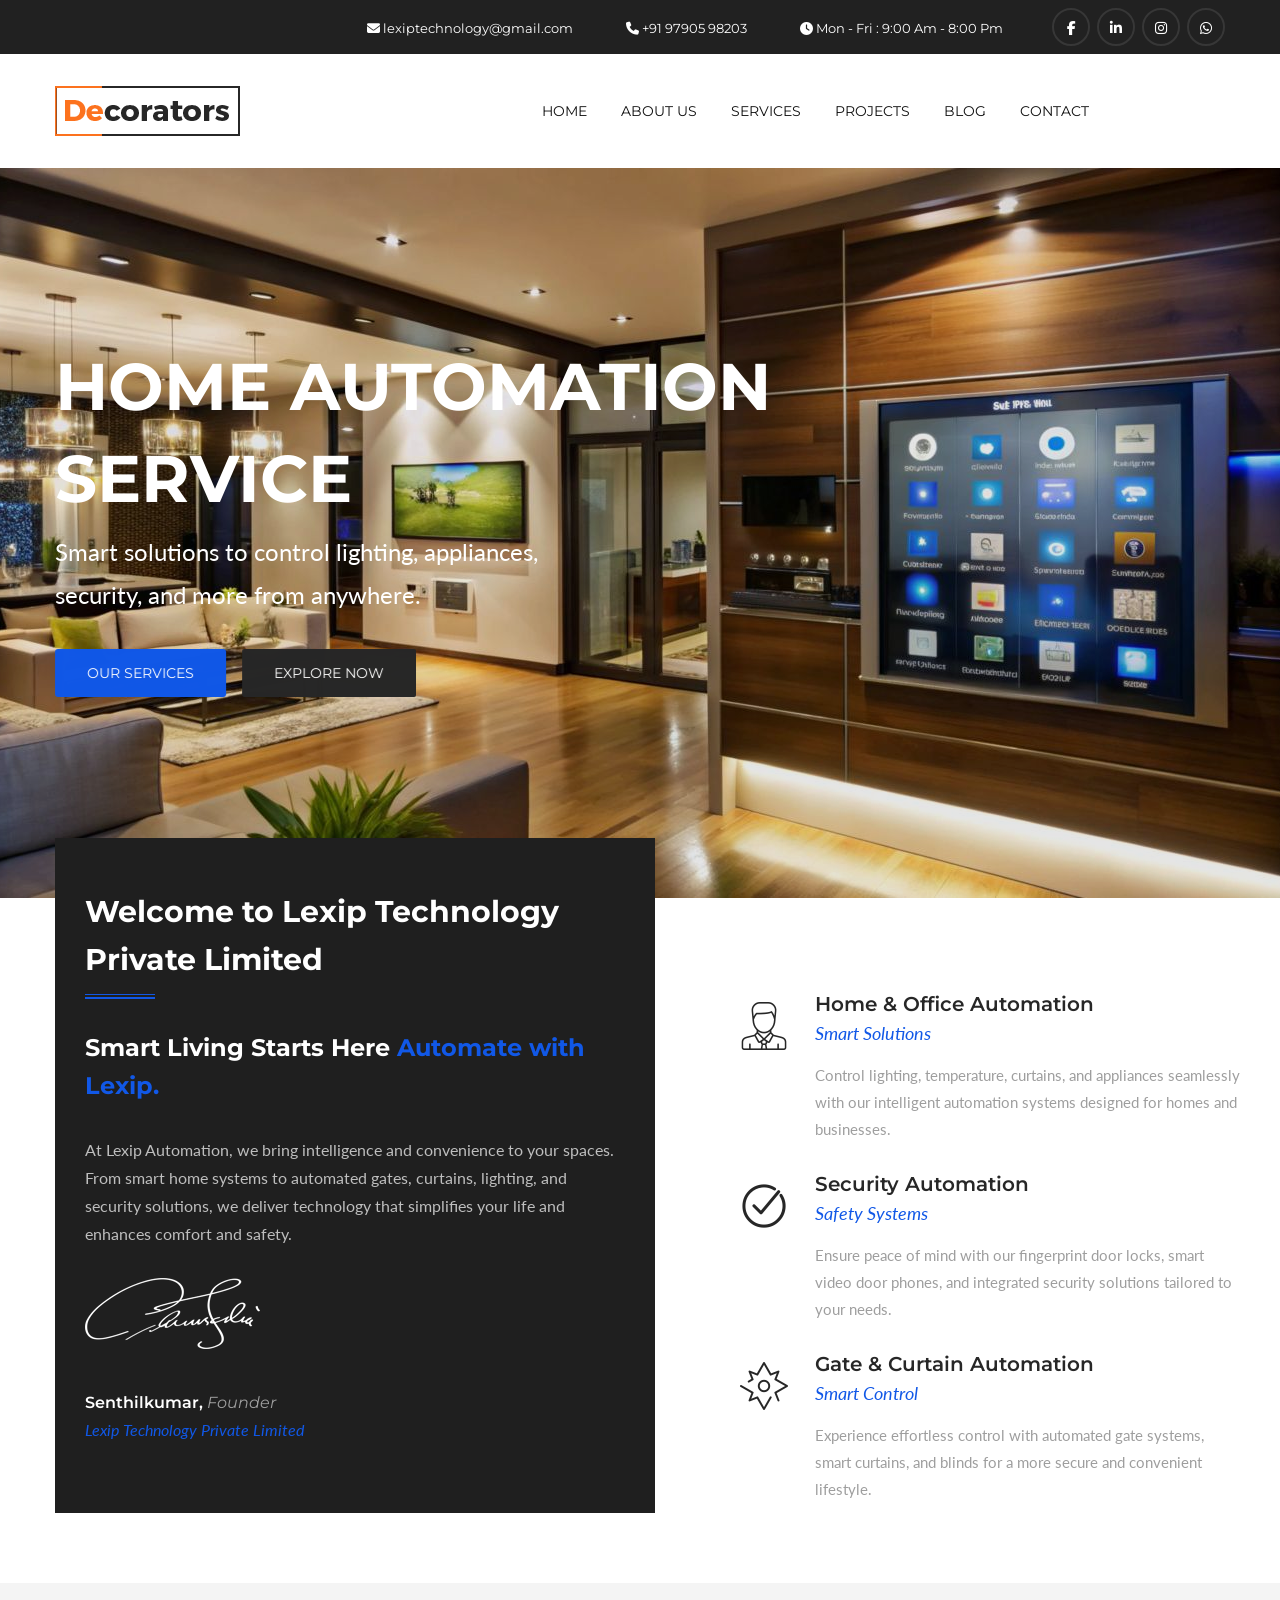
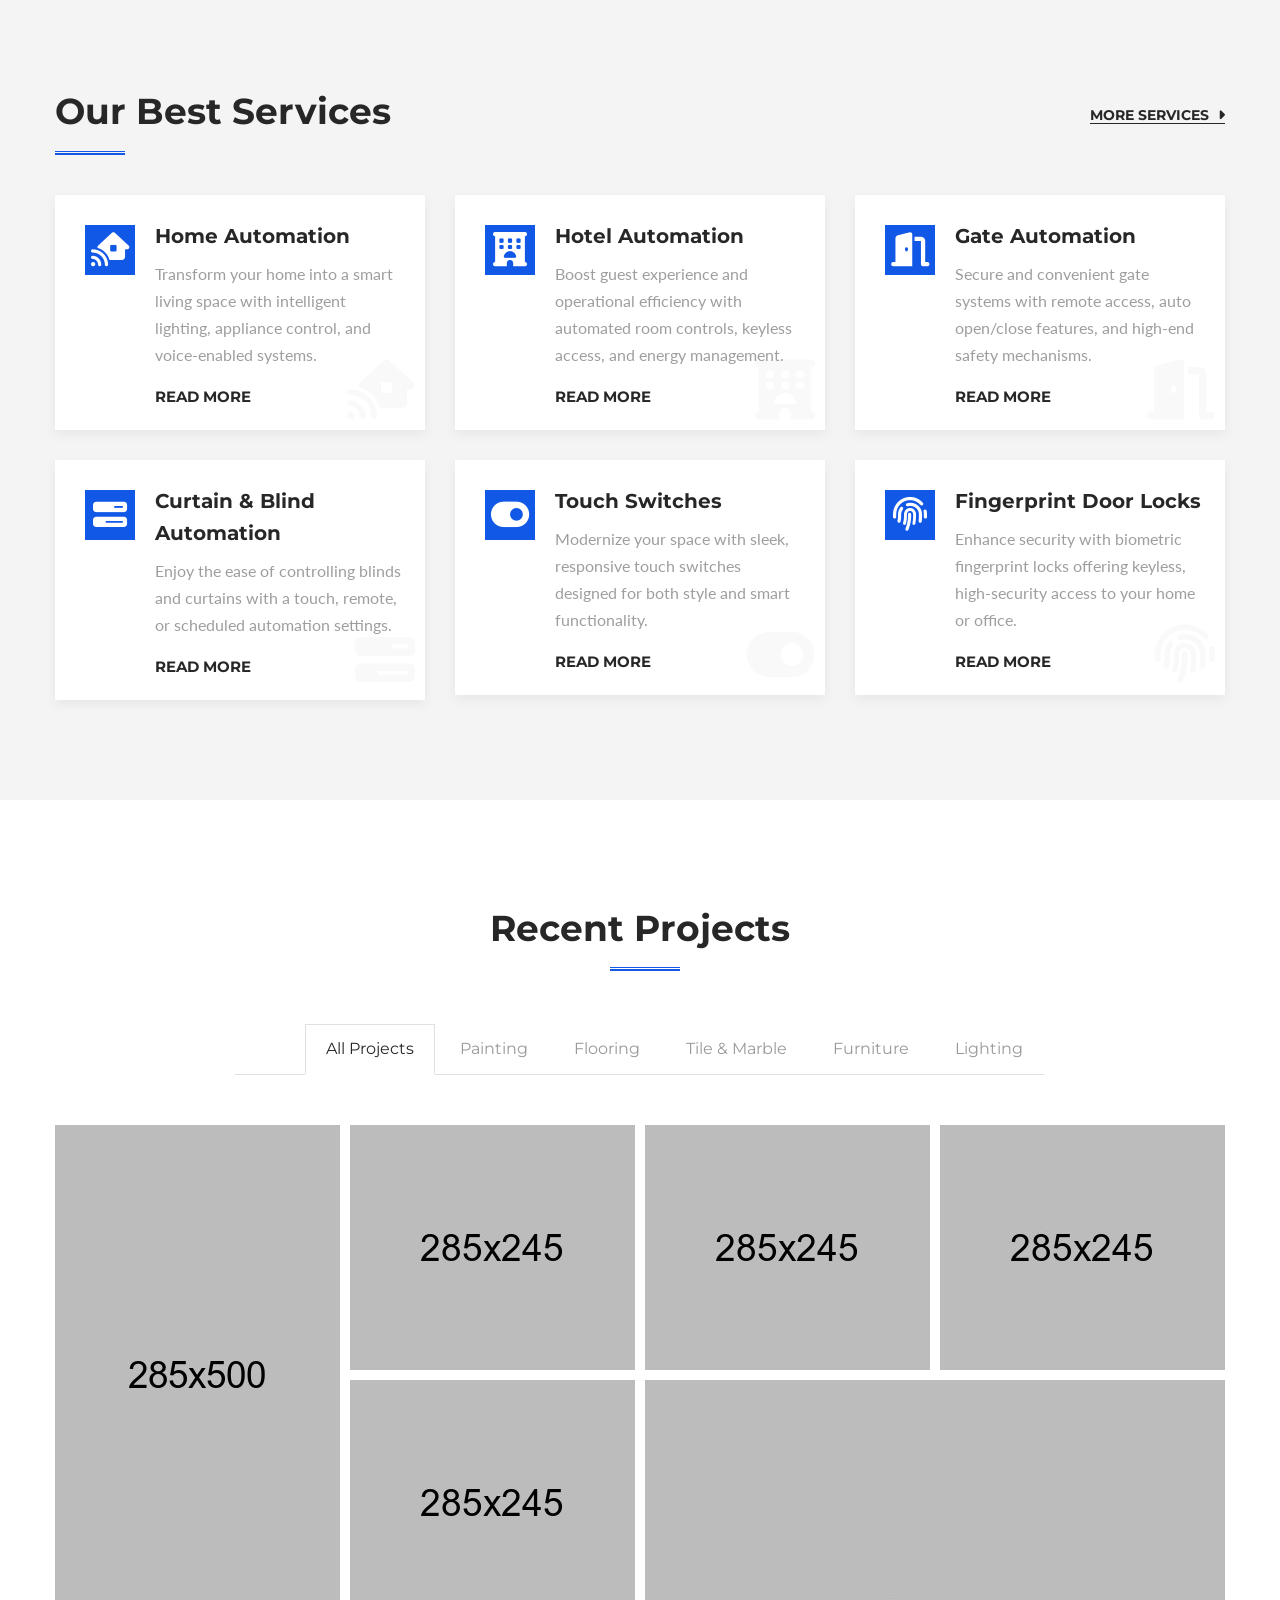
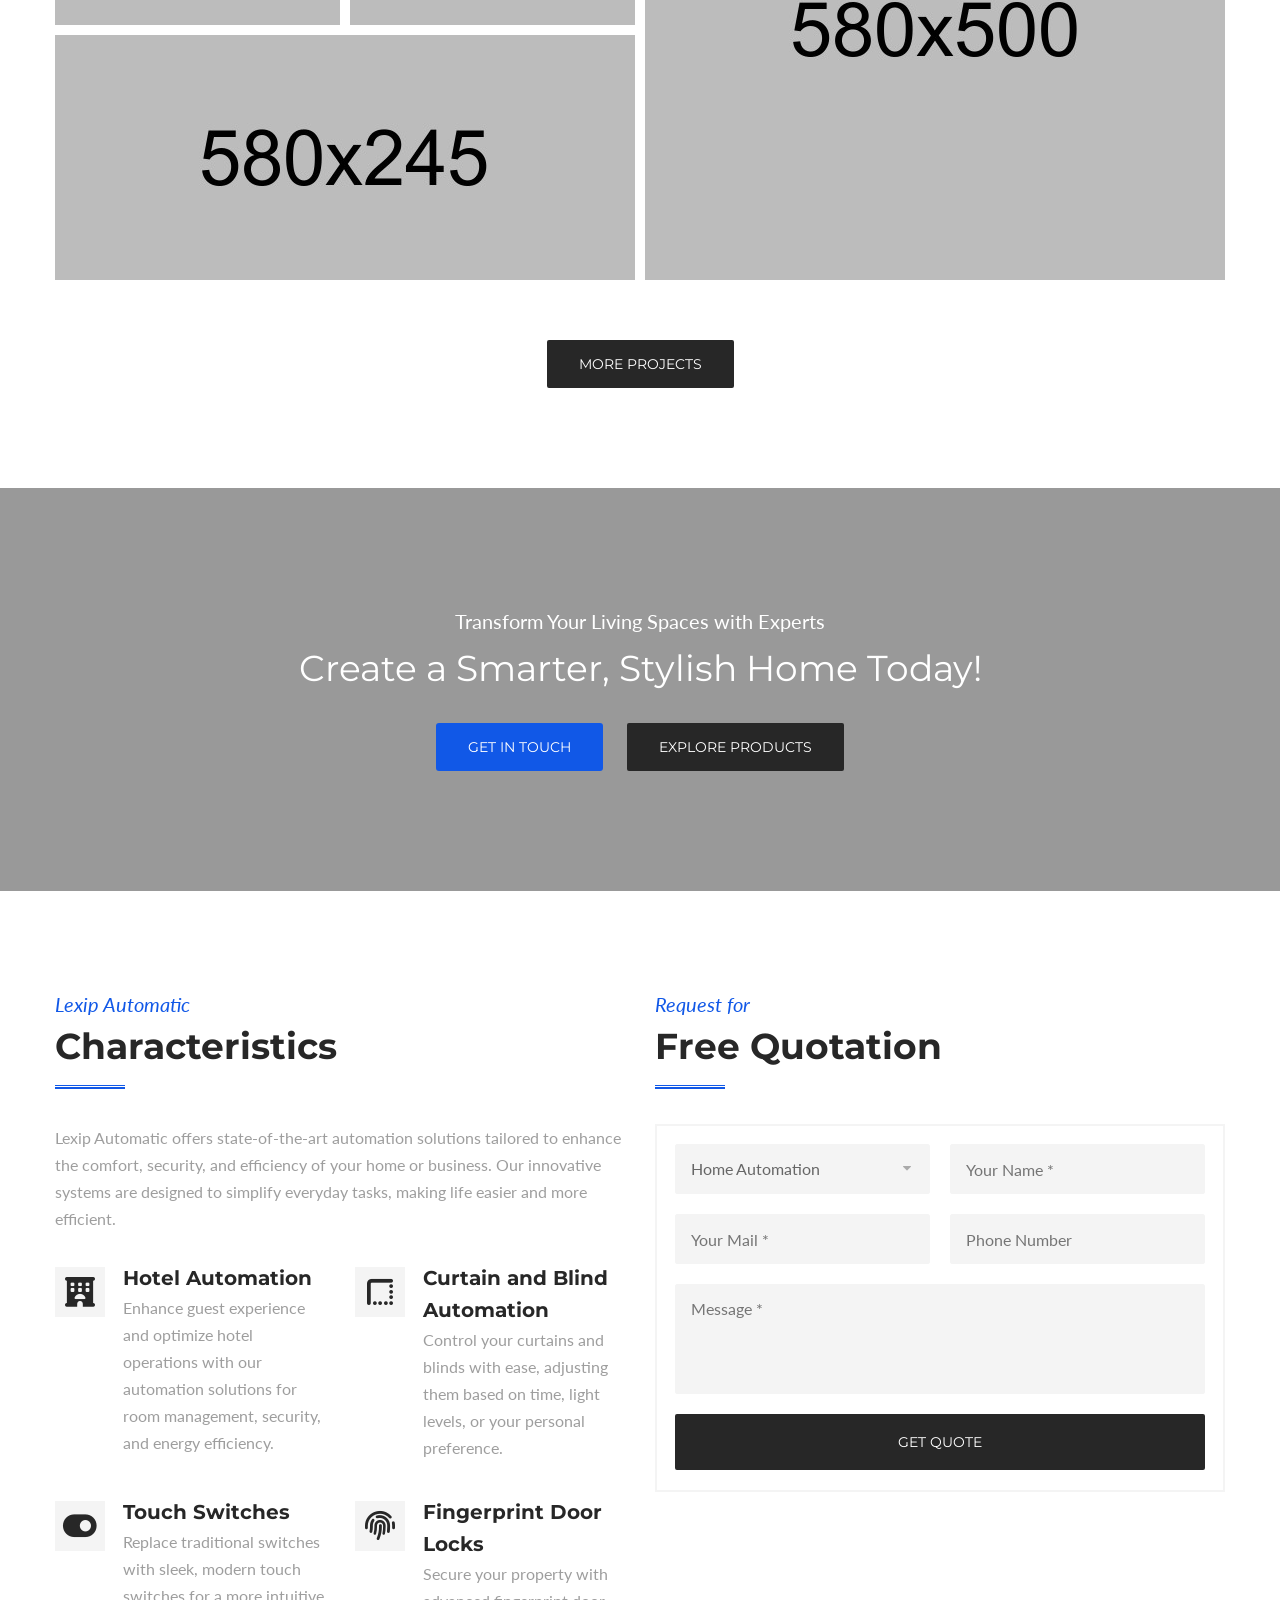
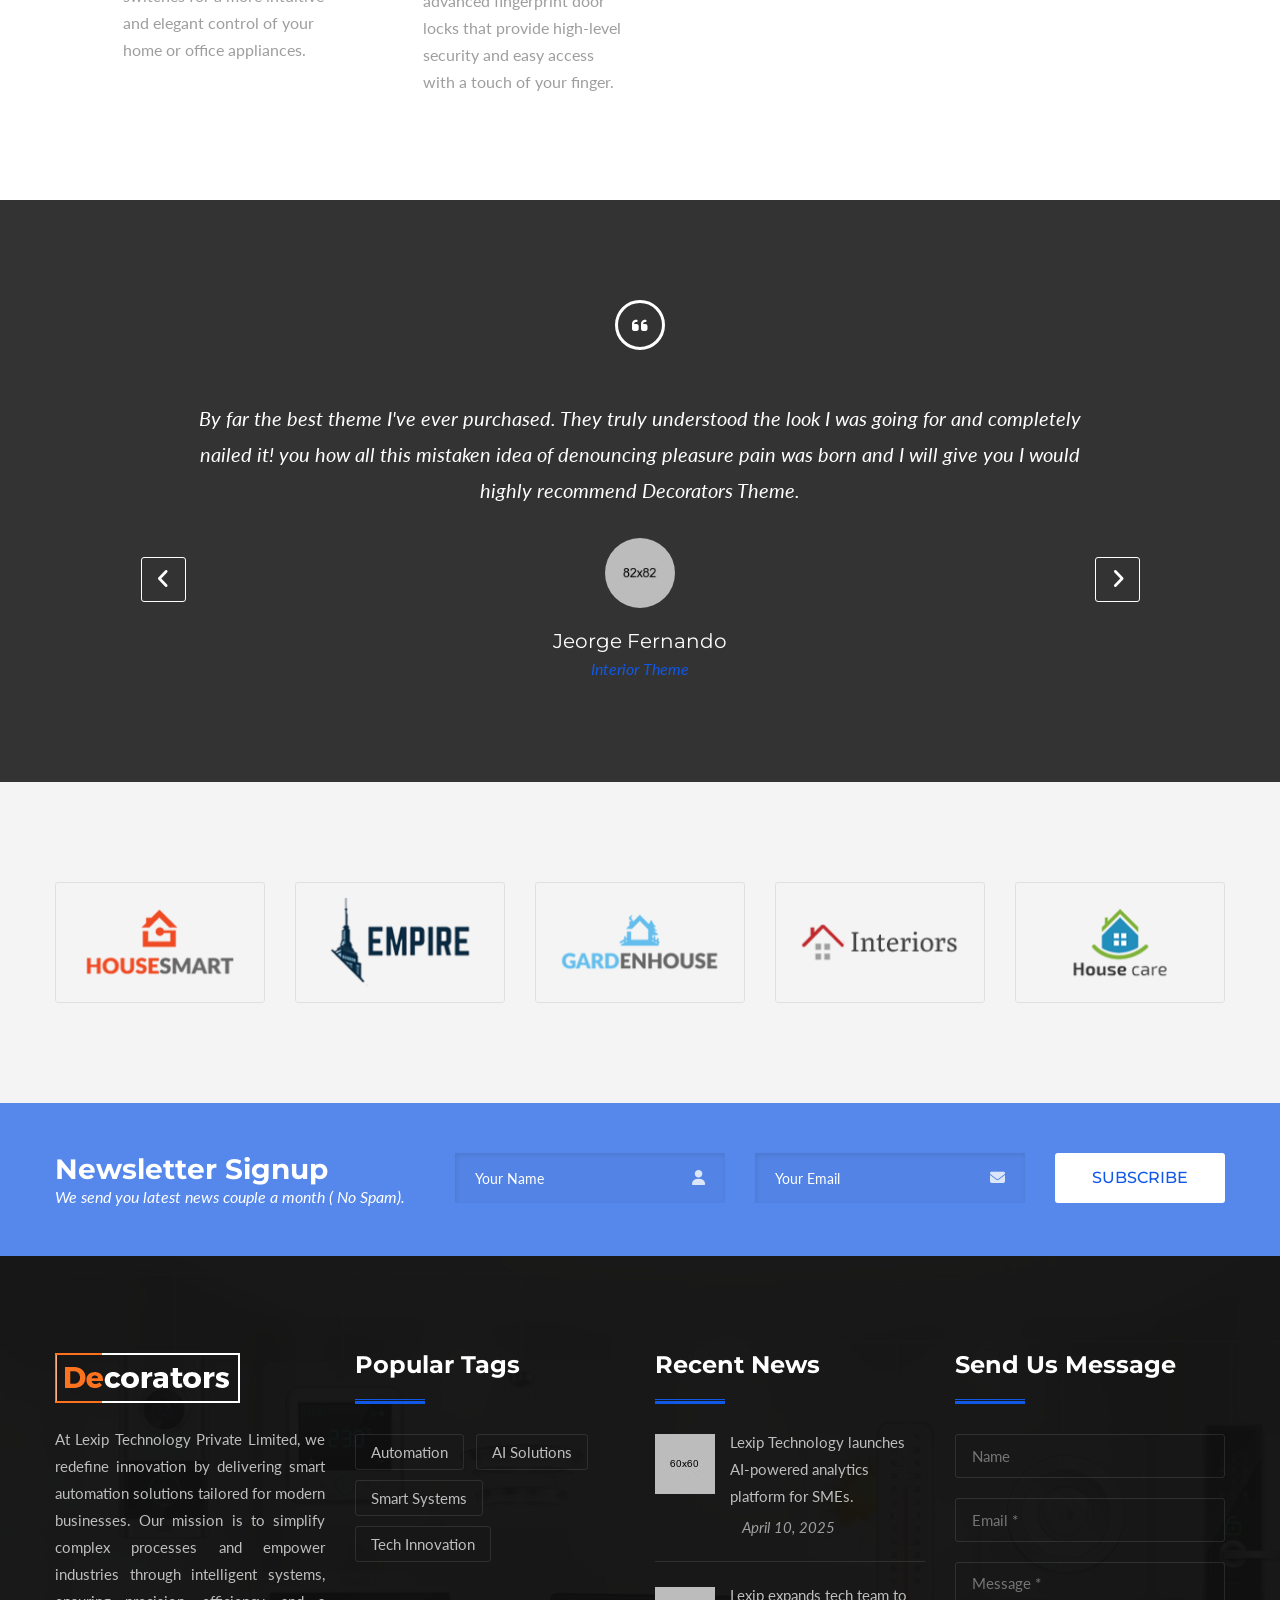
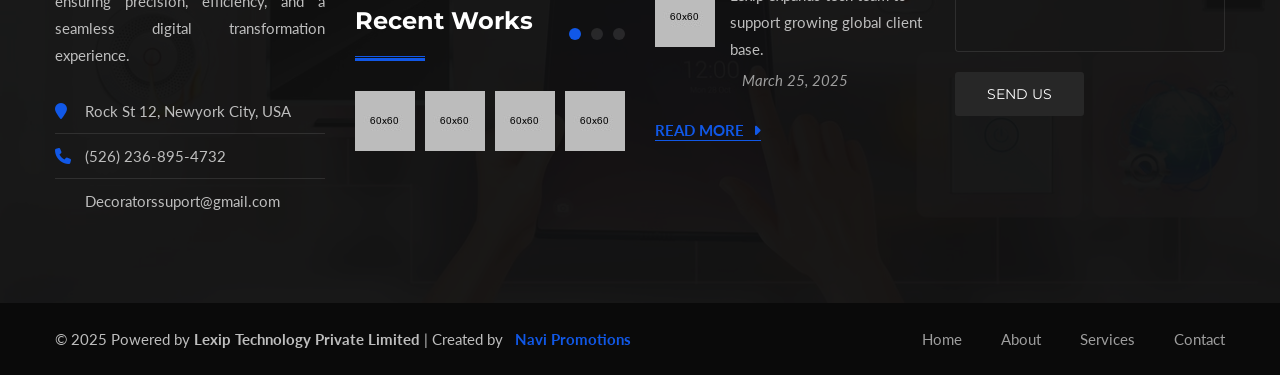
==== commit f9cf29f5: "image change" ====
--- a/index.html
+++ b/index.html
@@ -122,7 +122,7 @@
                                             <li><a href="portfolio-single-two.html">Projects Single 02</a></li>
                                         </ul>
                                     </li>
-                                    <li ><a href="blog-large-image.html">Blog</a>
+                                    <li ><a href="blog.html">Blog</a>
                                     	<!-- <ul>
                                             <li><a href="blog.html">Blog Standard</a></li>
                                             <li><a href="blog-large-image.html">Blog Large Image</a></li>
@@ -200,7 +200,7 @@
                         <li><a href="portfolio-single-two.html">Projects Single 02</a></li>
                     </ul>
                 </li>
-                <li ><a href="blog-large-image.html">Blog</a>
+                <li ><a href="blog.html">Blog</a>
                     <!-- <ul>
                         <li><a href="blog.html">Blog Standard</a></li>
                         <li><a href="blog-large-image.html">Blog Large Image</a></li>
@@ -996,123 +996,6 @@
         </div>
     </section>
     
-    
-    <!--News Section-->
-    <section class="news-section">
-        <div class="auto-container">
-            <div class="sec-title-four">
-                <h2>Recent News</h2>
-            </div>
-    
-            <div class="news-carousel two-column-carousel">
-    
-                <!--News Style One-->
-                <div class="news-style-one">
-                    <div class="inner-box">
-                        <div class="row clearfix">
-                            <div class="image-column col-md-5 col-sm-6 col-xs-12">
-                                <figure class="image-box"><img src="images/resource/blog-image-1.jpg" alt=""><a class="overlay-link" href="blog-single.html"><span class="icon flaticon-plus-1"></span></a></figure>
-                            </div>
-                            <div class="content-column col-md-7 col-sm-6 col-xs-12">
-                                <div class="content">
-                                    <h3><a href="blog-single.html">Transforming Homes with Smart Automation</a></h3>
-                                    <ul class="post-meta clearfix">
-                                        <li><a href="#"><span class="icon fa fa-clock-o"></span> Apr 20, 2025</a></li>
-                                        <li><a href="#"><span class="icon fa fa-tags"></span> Home Automation</a></li>
-                                    </ul>
-                                    <div class="text">Explore how Lexip is making everyday living easier and smarter with intelligent home automation solutions.</div>
-                                    <div class="author-info">
-                                        <figure class="author-thumb"><img src="images/resource/author-thumb-1.jpg" alt=""></figure>
-                                        <h4>Priya Kannan</h4>
-                                        <div class="designation">Product Manager</div>
-                                    </div>
-                                </div>
-                            </div>
-                        </div>
-                    </div>
-                </div>
-    
-                <!--News Style Two-->
-                <div class="news-style-one">
-                    <div class="inner-box">
-                        <div class="row clearfix">
-                            <div class="image-column col-md-5 col-sm-6 col-xs-12">
-                                <figure class="image-box"><img src="images/resource/blog-image-2.jpg" alt=""><a class="overlay-link" href="blog-single.html"><span class="icon flaticon-plus-1"></span></a></figure>
-                            </div>
-                            <div class="content-column col-md-7 col-sm-6 col-xs-12">
-                                <div class="content">
-                                    <h3><a href="blog-single.html">Hotel Automation: Elevating Guest Experience</a></h3>
-                                    <ul class="post-meta clearfix">
-                                        <li><a href="#"><span class="icon fa fa-clock-o"></span> Apr 12, 2025</a></li>
-                                        <li><a href="#"><span class="icon fa fa-tags"></span> Hotel Automation</a></li>
-                                    </ul>
-                                    <div class="text">Lexip's advanced hotel automation system helps reduce energy usage and enhances guest satisfaction seamlessly.</div>
-                                    <div class="author-info">
-                                        <figure class="author-thumb"><img src="images/resource/author-thumb-2.jpg" alt=""></figure>
-                                        <h4>Karthik Raja</h4>
-                                        <div class="designation">Automation Specialist</div>
-                                    </div>
-                                </div>
-                            </div>
-                        </div>
-                    </div>
-                </div>
-    
-                <!--News Style Three-->
-                <div class="news-style-one">
-                    <div class="inner-box">
-                        <div class="row clearfix">
-                            <div class="image-column col-md-5 col-sm-6 col-xs-12">
-                                <figure class="image-box"><img src="images/resource/blog-image-1.jpg" alt=""><a class="overlay-link" href="blog-single.html"><span class="icon flaticon-plus-1"></span></a></figure>
-                            </div>
-                            <div class="content-column col-md-7 col-sm-6 col-xs-12">
-                                <div class="content">
-                                    <h3><a href="blog-single.html">Smart Gate Automation in Residences</a></h3>
-                                    <ul class="post-meta clearfix">
-                                        <li><a href="#"><span class="icon fa fa-clock-o"></span> Apr 05, 2025</a></li>
-                                        <li><a href="#"><span class="icon fa fa-tags"></span> Gate Automation</a></li>
-                                    </ul>
-                                    <div class="text">Lexip enables secure and seamless entry with its smart gate automation—perfect for homes and gated communities.</div>
-                                    <div class="author-info">
-                                        <figure class="author-thumb"><img src="images/resource/author-thumb-1.jpg" alt=""></figure>
-                                        <h4>Meena Iyer</h4>
-                                        <div class="designation">Tech Lead</div>
-                                    </div>
-                                </div>
-                            </div>
-                        </div>
-                    </div>
-                </div>
-    
-                <!--News Style Four-->
-                <div class="news-style-one">
-                    <div class="inner-box">
-                        <div class="row clearfix">
-                            <div class="image-column col-md-5 col-sm-6 col-xs-12">
-                                <figure class="image-box"><img src="images/resource/blog-image-2.jpg" alt=""><a class="overlay-link" href="blog-single.html"><span class="icon flaticon-plus-1"></span></a></figure>
-                            </div>
-                            <div class="content-column col-md-7 col-sm-6 col-xs-12">
-                                <div class="content">
-                                    <h3><a href="blog-single.html">Automated Curtains & Blinds for Modern Homes</a></h3>
-                                    <ul class="post-meta clearfix">
-                                        <li><a href="#"><span class="icon fa fa-clock-o"></span> Mar 29, 2025</a></li>
-                                        <li><a href="#"><span class="icon fa fa-tags"></span> Curtain Automation</a></li>
-                                    </ul>
-                                    <div class="text">From privacy to convenience, Lexip’s curtain and blind automation adds elegance and control to every space.</div>
-                                    <div class="author-info">
-                                        <figure class="author-thumb"><img src="images/resource/author-thumb-2.jpg" alt=""></figure>
-                                        <h4>Rahul Suresh</h4>
-                                        <div class="designation">UX Designer</div>
-                                    </div>
-                                </div>
-                            </div>
-                        </div>
-                    </div>
-                </div>
-    
-            </div>
-        </div>
-    </section>
     
     
     <!--Newsletter Style One-->
--- a/css/style.css
+++ b/css/style.css
@@ -4056,6 +4056,7 @@
 	background-position:center center;
 	background-repeat:no-repeat;
 	text-align:center;
+	height:600px;
 }
 
 .page-title:before{
